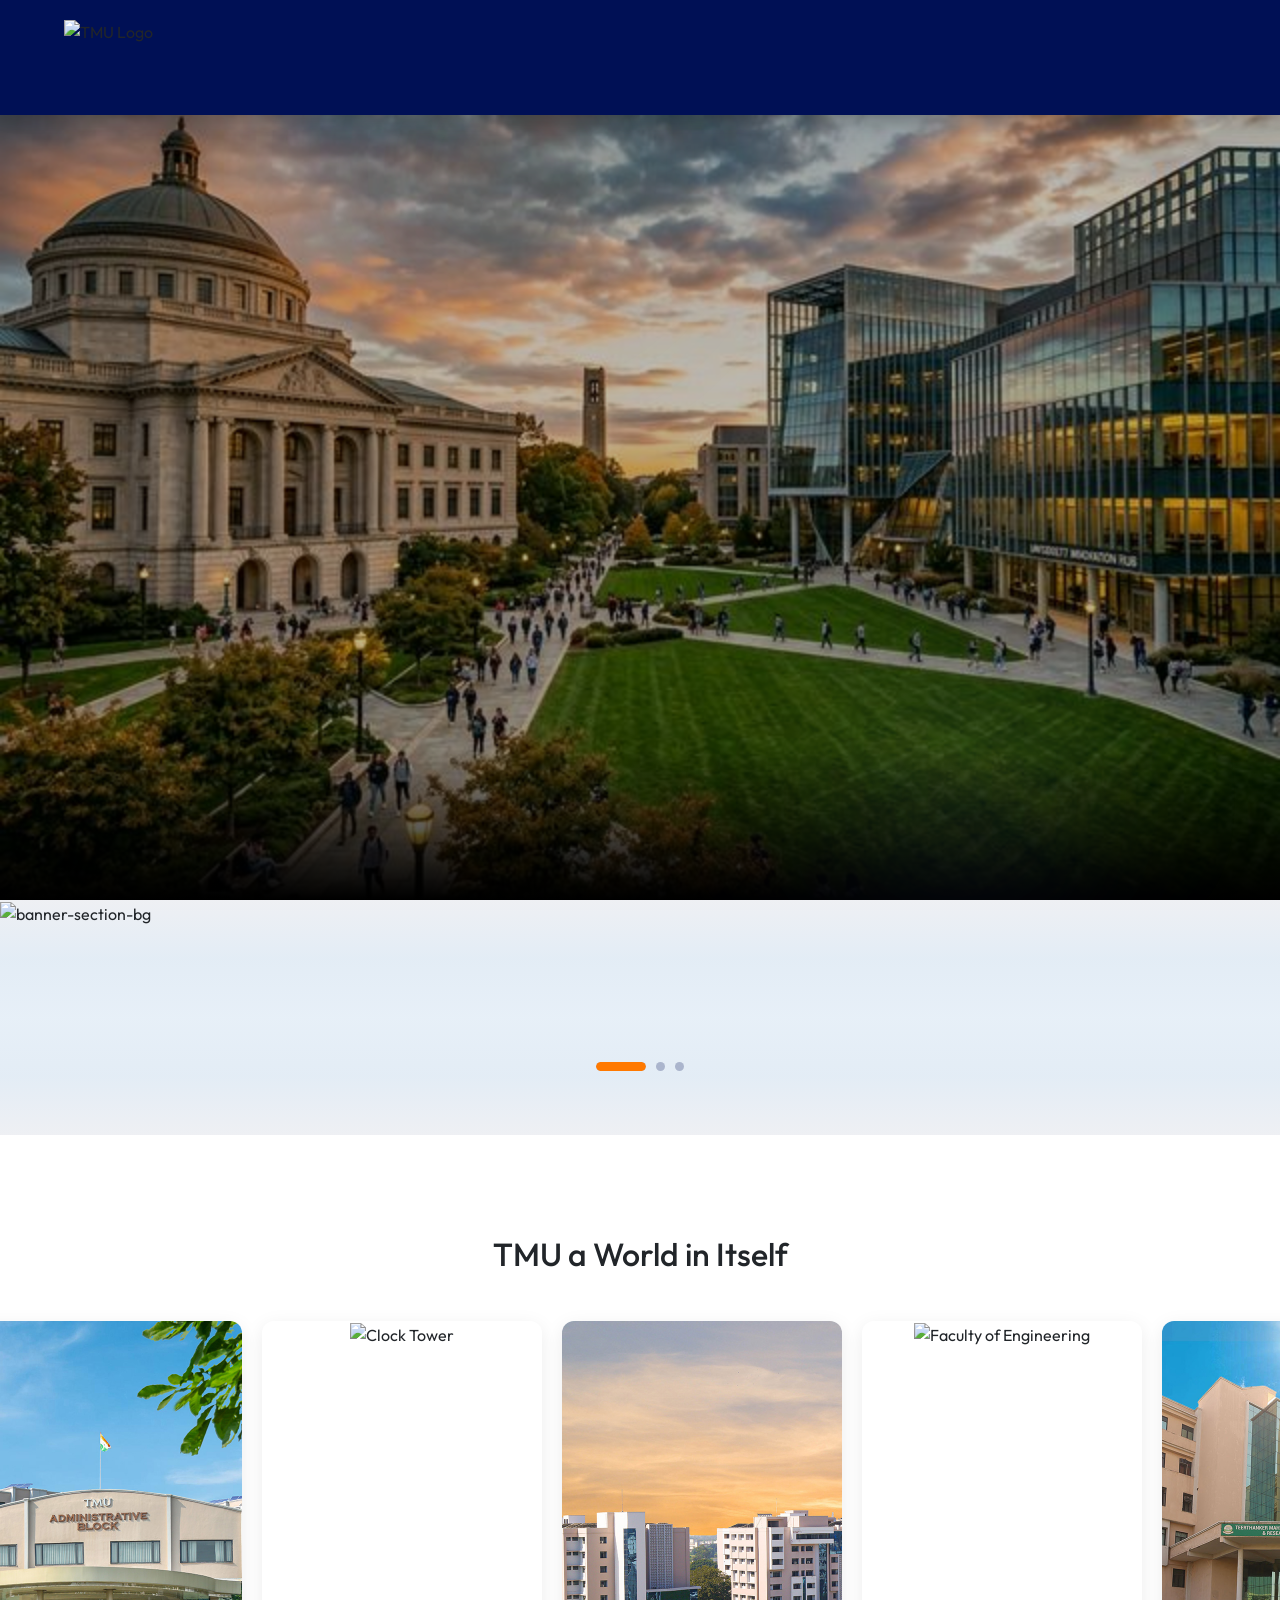
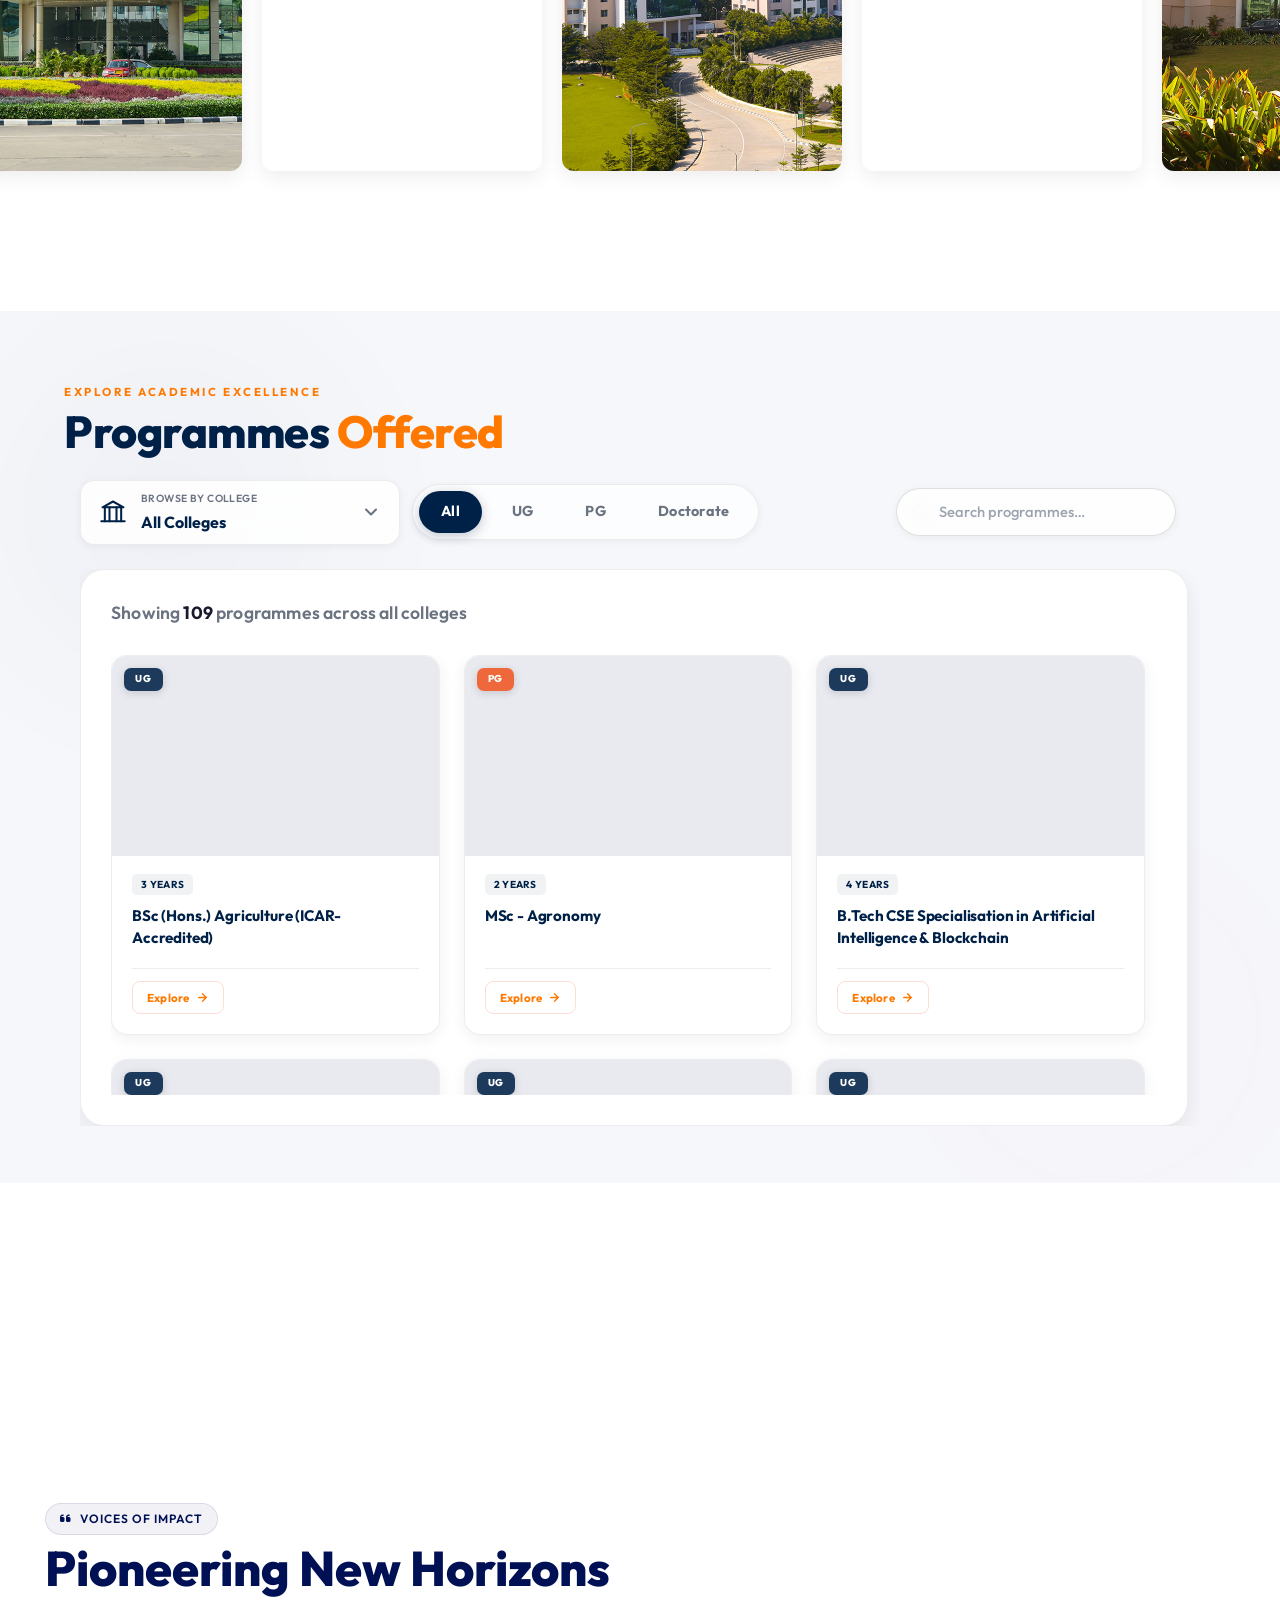
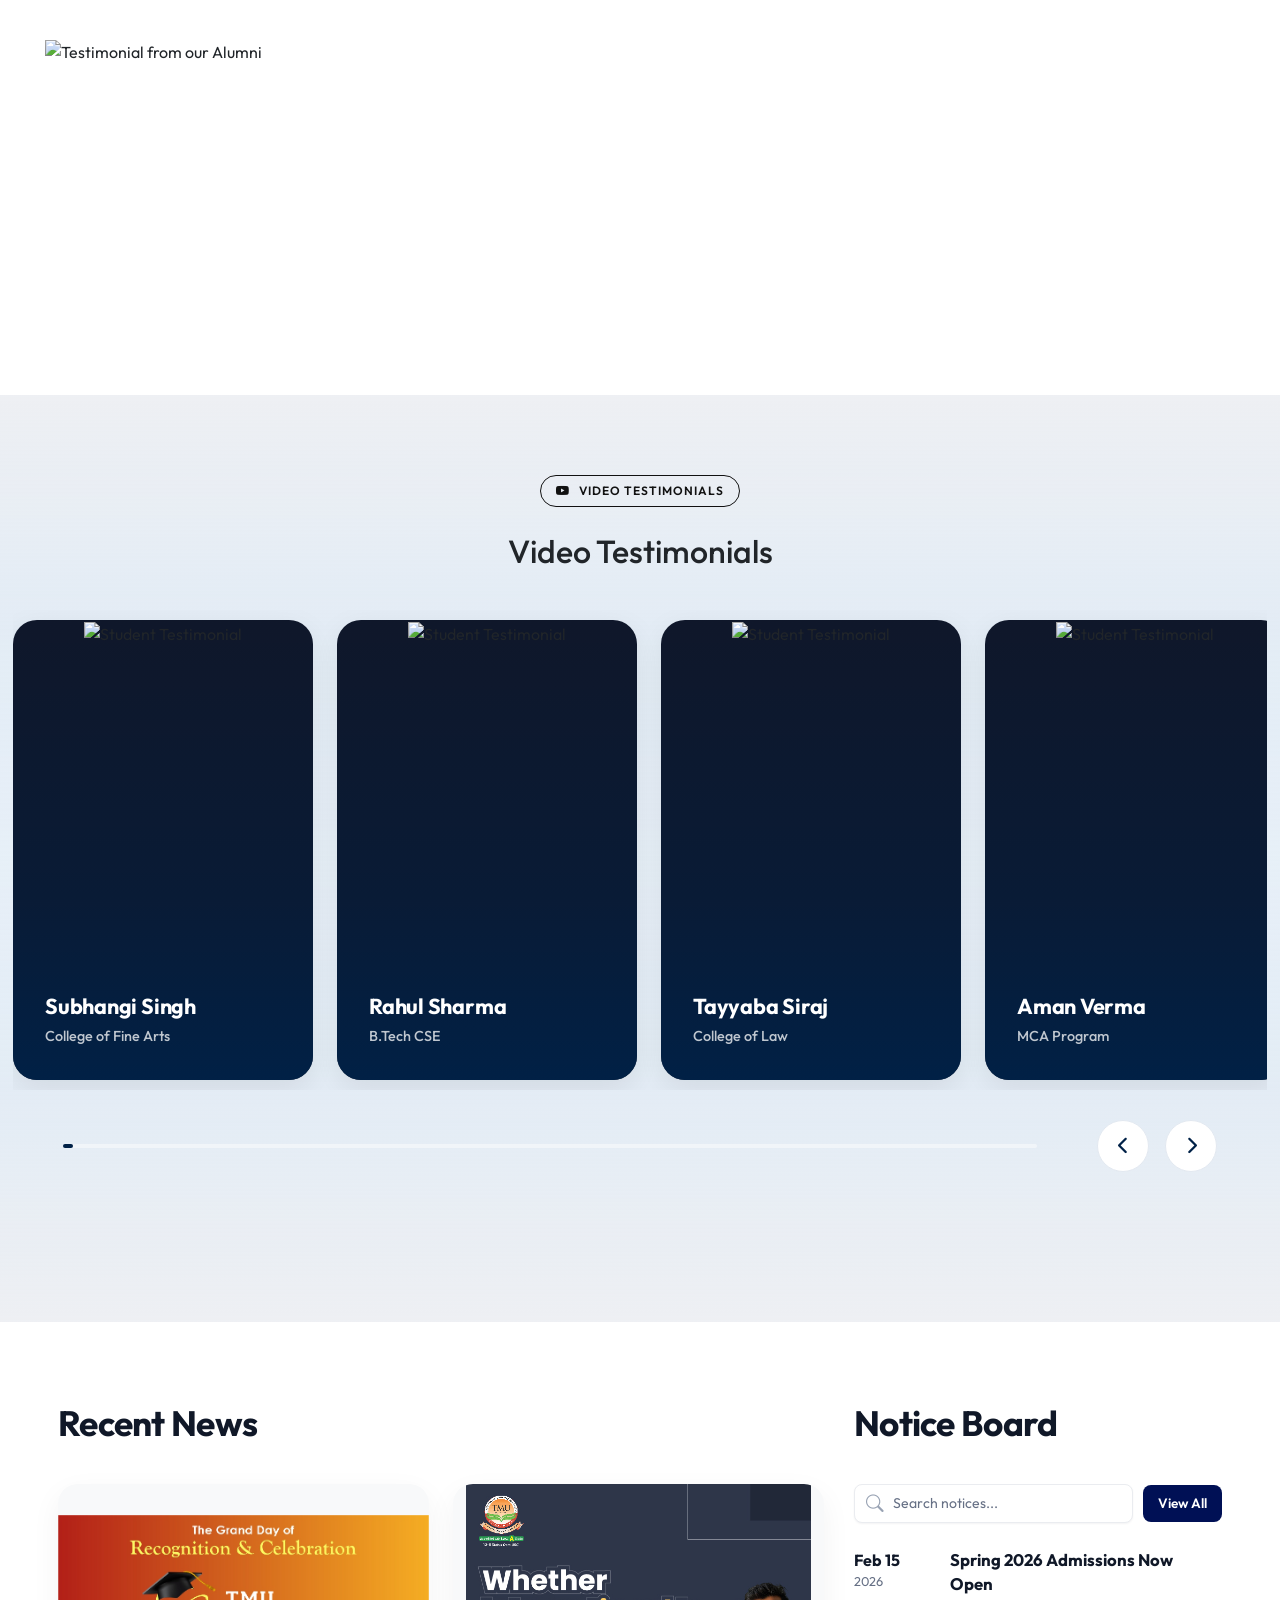
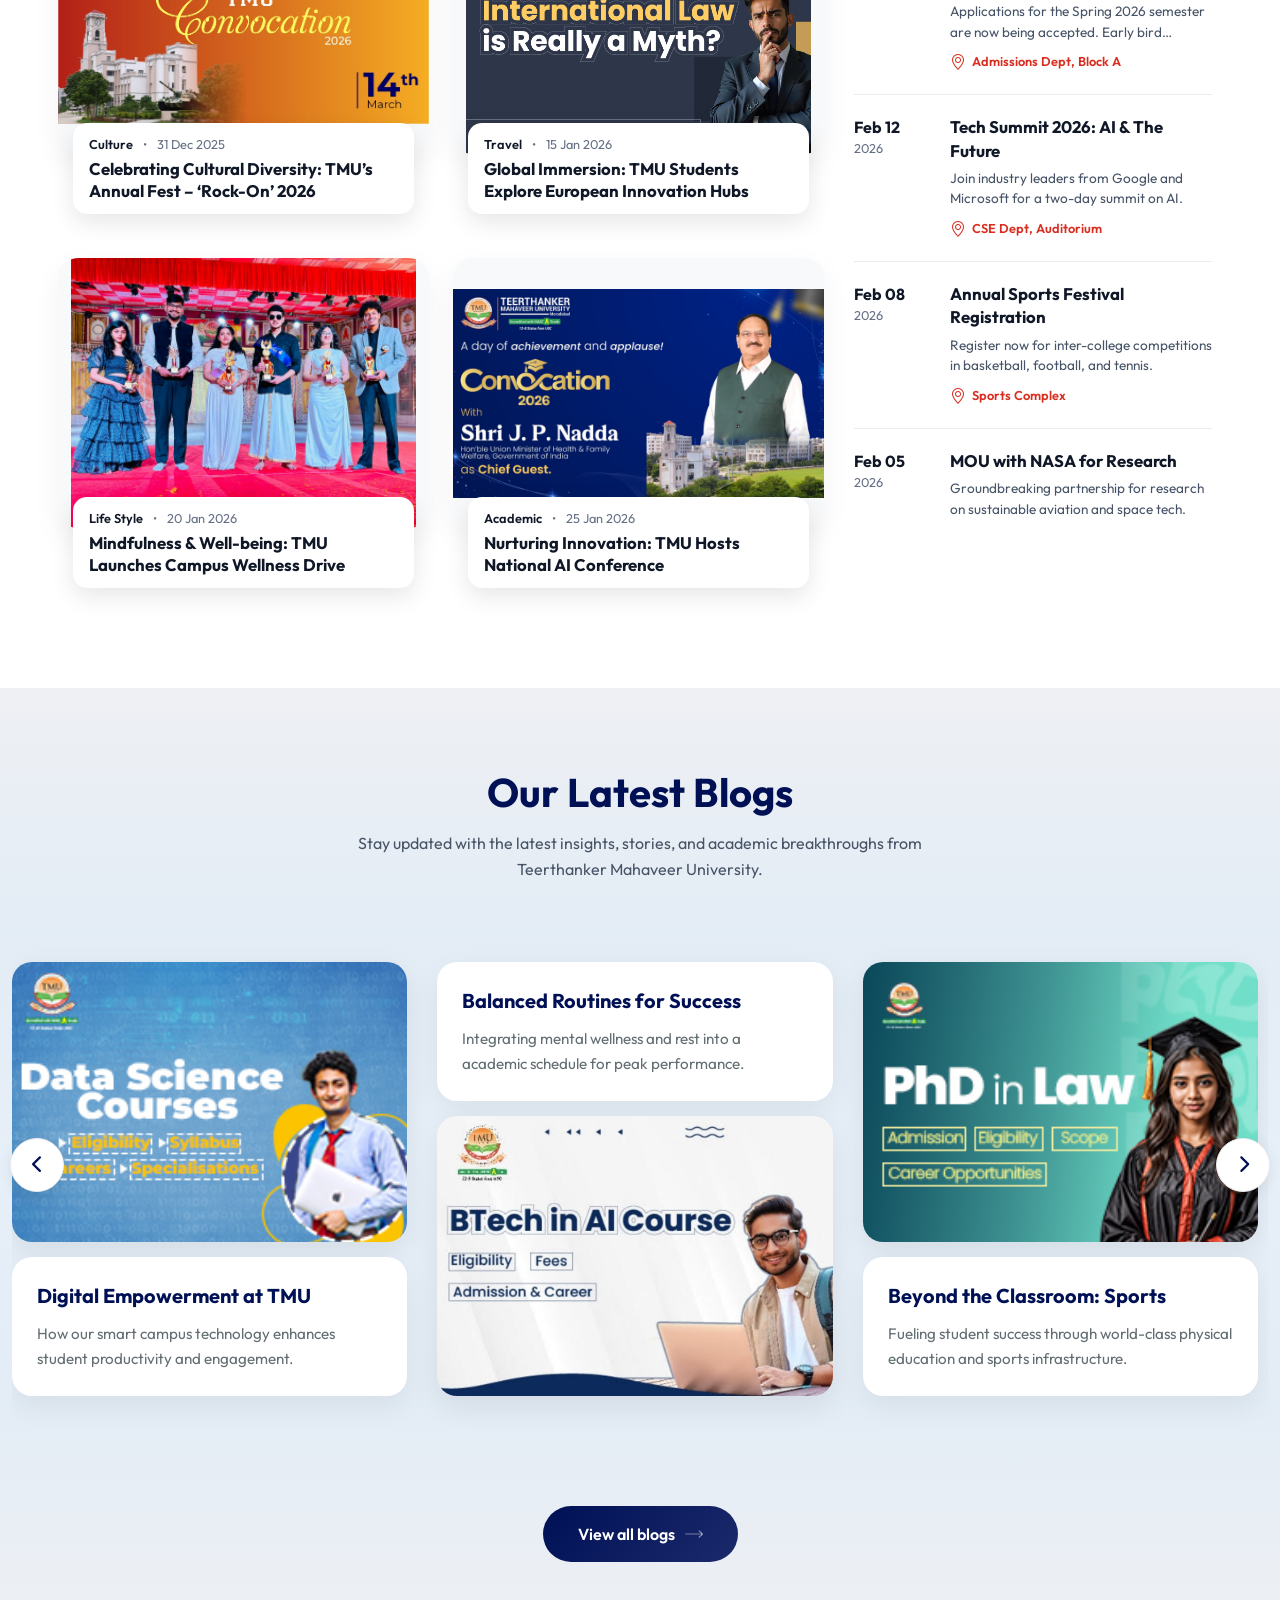
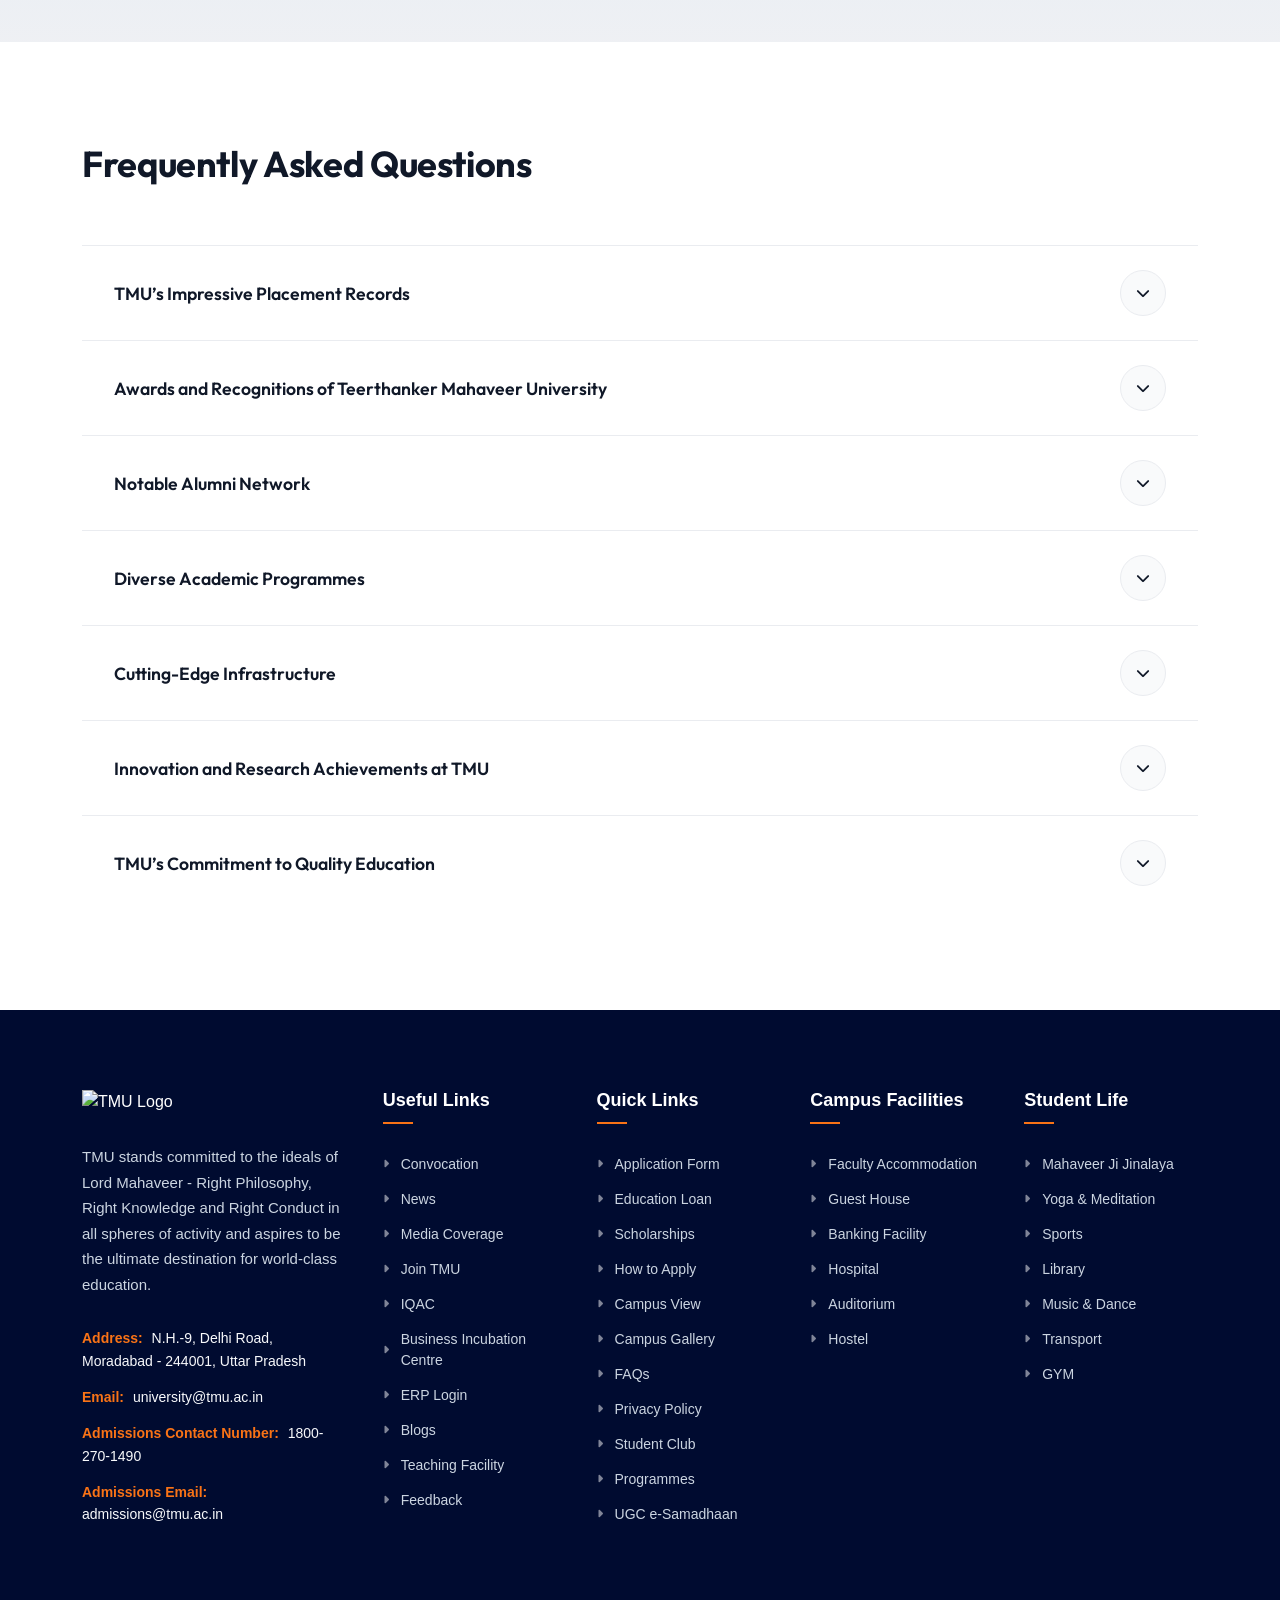
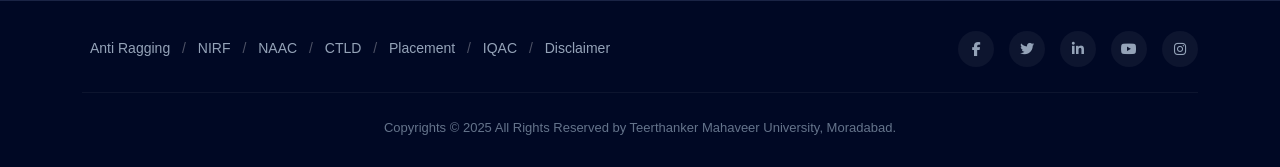
==== index.html @ 66b0e08a "chnages" ====
<!doctype html>
<html lang="en">
    <head>
        <meta charset="UTF-8" />
        <meta name="viewport" content="width=device-width, initial-scale=1.0" />
        <meta
            name="description"
            content="Teerthanker Mahaveer University - A multi-disciplinary university offering premium education."
        />
        <title>Teerthanker Mahaveer University - Alumni Stories</title>
        <link
            href="https://cdn.jsdelivr.net/npm/bootstrap@5.3.2/dist/css/bootstrap.min.css"
            rel="stylesheet"
        />
        <link rel="stylesheet" href="home.css" />
        <link
            rel="stylesheet"
            href="https://cdnjs.cloudflare.com/ajax/libs/font-awesome/6.4.0/css/all.min.css"
        />
        <link
            rel="stylesheet"
            href="https://cdn.jsdelivr.net/npm/bootstrap-icons@1.11.1/font/bootstrap-icons.css"
        />
    </head>
    <body>
        <nav class="navbar">
            <div class="logo-container">
                <img src="https://www.tmu.ac.in/logo.webp" alt="TMU Logo" />
            </div>
        </nav>

        <!-- New Video Hero Section -->
        <section id="video-hero" class="video-hero text-white">
            <!-- ① VIDEO LAYER — overlays inside, moves as one unit -->
            <div class="hero-video-layer" id="heroVideoLayer">
                <video
                    id="hero-bg-video"
                    class="hero-bg-video active"
                    autoplay
                    muted
                    loop
                    playsinline
                    poster="images/hero_campus_fallback.png"
                ></video>
                <!-- gradient + mask live inside the layer: move together, never misalign -->
                <div class="hero-gradient-overlay"></div>
                <div class="hero-bottom-mask"></div>
            </div>

            <!-- ② AMBIENT BLOBS — decorative only, static -->
            <div class="hero-mesh" aria-hidden="true">
                <div class="hero-blob hero-blob-1"></div>
                <div class="hero-blob hero-blob-2"></div>
            </div>

            <!-- ④ USP CARD — direct child of section, hard-pinned, never inherits video transforms -->
            <div class="hero-usp-card">
                <div class="usp-stat">
                    <i class="fas fa-user-graduate usp-icon"></i>
                    <div class="usp-count">
                        <span data-count="16000">0</span>+
                    </div>
                    <div class="usp-label">Students</div>
                </div>
                <div class="usp-stat">
                    <i class="fas fa-briefcase usp-icon"></i>
                    <div class="usp-count">
                        <span data-count="25">0</span
                        ><span class="usp-suffix">Years</span>
                    </div>
                    <div class="usp-label">of Excellence</div>
                </div>
                <div class="usp-stat">
                    <i class="fas fa-chart-line usp-icon"></i>
                    <div class="usp-count">
                        <span data-count="63">0</span> LPA
                    </div>
                    <div class="usp-label">Highest Package</div>
                </div>
                <div class="usp-stat">
                    <i class="fas fa-handshake usp-icon"></i>
                    <div class="usp-count">
                        <span data-count="100">0</span>+
                    </div>
                    <div class="usp-label">Collaborations</div>
                </div>
            </div>
        </section>

        <!-- ============================================
         CINEMATIC BANNER SHOWCASE
         Placement: Below Video Hero | Above Gallery
         ============================================ -->
        <section
            class="banner-showcase"
            id="bannerShowcase"
            aria-label="Campus visual showcase"
        >
            <!-- Animated ambient background -->
            <div class="bsc-bg" aria-hidden="true">
                <!-- <div class="bsc-orb bsc-orb-1"></div>

                <div class="bsc-orb bsc-orb-2"></div>
                <div class="bsc-orb bsc-orb-3"></div>
                <div class="bsc-wave bsc-wave-1"></div>
                <div class="bsc-wave bsc-wave-2"></div> -->
                <img src="images/banner_bg.webp" alt="banner-section-bg" />
                <!-- Floating geometric shapes -->
                <!-- <div class="bsc-shape bsc-shape-1"></div>
                <div class="bsc-shape bsc-shape-2"></div>
                <div class="bsc-shape bsc-shape-3"></div>
                <div class="bsc-shape bsc-shape-4"></div>
                <div class="bsc-shape bsc-shape-5"></div>
                <div class="bsc-shape bsc-shape-6"></div>
                <div class="bsc-shape bsc-shape-7"></div> -->
            </div>

            <!-- Banner frame -->
            <div class="bsc-frame">
                <!-- Arrow prev (inside frame) -->
                <button
                    class="bsc-arrow bsc-arrow-prev"
                    id="bscPrev"
                    aria-label="Previous banner"
                >
                    <i class="fas fa-chevron-left"></i>
                </button>

                <!-- Slide track -->
                <div class="bsc-track" id="bscTrack">
                    <div class="bsc-slide active" data-index="0">
                        <img
                            src="images/banners/banner1.jpeg"
                            alt="College of Computer Science and IT — TMU Campus"
                            loading="lazy"
                        />
                    </div>
                    <div class="bsc-slide" data-index="1">
                        <img
                            src="images/banners/banner2.jpeg"
                            alt="Clock Tower — TMU Campus"
                            loading="lazy"
                        />
                    </div>
                    <div class="bsc-slide" data-index="2">
                        <img
                            src="images/banners/banner3.jpeg"
                            alt="Medical College — TMU Campus"
                            loading="lazy"
                        />
                    </div>
                </div>

                <!-- Dot indicators -->
                <div
                    class="bsc-dots"
                    id="bscDots"
                    role="tablist"
                    aria-label="Banner navigation"
                >
                    <button
                        class="bsc-dot active"
                        data-index="0"
                        role="tab"
                        aria-selected="true"
                        aria-label="Banner 1"
                    ></button>
                    <button
                        class="bsc-dot"
                        data-index="1"
                        role="tab"
                        aria-selected="false"
                        aria-label="Banner 2"
                    ></button>
                    <button
                        class="bsc-dot"
                        data-index="2"
                        role="tab"
                        aria-selected="false"
                        aria-label="Banner 3"
                    ></button>
                </div>
                <!-- Arrow next (inside frame) -->
                <button
                    class="bsc-arrow bsc-arrow-next"
                    id="bscNext"
                    aria-label="Next banner"
                >
                    <i class="fas fa-chevron-right"></i>
                </button>
            </div>
        </section>

        <!-- ============================================
         IMAGE SHOWCASE SECTION (Sliding Gallery)
         ============================================ -->
        <section class="image-showcase">
            <h2 class="section-heading-main">TMU a World in Itself</h2>
            <div class="showcase-outer">
                <div class="showcase-slider" id="showcaseSlider">
                    <div class="showcase-track" id="showcaseTrack">

                        <!-- 1.jpg = Admin Block -->
                        <div
                            class="showcase-item"
                            onclick="
                                openLightbox('images/gallery/1.jpg', {
                                    title: 'Administrative Block',
                                    desc: 'Serving as the central hub of leadership and management, the Admin Block reflects TMU’s commitment to transparency, efficiency, and academic integrity. ',
                                    category: 'Academic Block',
                                    location: 'Admin, TMU Campus',
                                    date: '2024',
                                })
                            "
                        >
                            <img
                                src="images/gallery/1.jpg"
                                alt="Administrative Block"
                                loading="lazy"
                            />
                            <div class="showcase-hover-label">
                                <h4 class="shc-name">
                                    Administrative Block
                                </h4>
                            </div>
                        </div>

                        <!-- 11.jpg = Clock Tower -->
                        <div
                            class="showcase-item"
                            onclick="
                                openLightbox('images/gallery/11.jpg', {
                                    title: 'Clock Tower',
                                    desc: ' A timeless symbol at the heart of the university.',
                                    category: 'Landmark',
                                    location: 'TMU Campus, Moradabad',
                                    date: '2024',
                                })
                            "
                        >
                            <img
                                src="images/gallery/11.jpg"
                                alt="Clock Tower"
                                loading="lazy"
                            />
                            <div class="showcase-hover-label">
                                <h4 class="shc-name">Clock Tower</h4>
                            </div>
                        </div>

                        <!-- 5.jpg = Nursing College and Dental College -->
                        <div
                            class="showcase-item"
                            onclick="
                                openLightbox('images/gallery/5.jpg', {
                                    title: 'Nursing College & Dental College',
                                    desc: 'Empowering the next generation of healthcare leaders.',
                                    category: 'Infrastructure',
                                    location: 'TMU Campus, Moradabad',
                                    date: '2024',
                                })
                            "
                        >
                            <img
                                src="images/gallery/5.jpg"
                                alt="Nursing College and Dental College"
                                loading="lazy"
                            />
                            <div class="showcase-hover-label">
                                <h4 class="shc-name">
                                    Nursing College &amp; Dental College
                                </h4>
                            </div>
                        </div>
                        
                        <!-- 8.png = Faculty of Engineering -->
                        <div
                            class="showcase-item"
                            onclick="
                                openLightbox('images/gallery/8.jpg', {
                                    title: 'Faculty of Engineering',
                                    desc: 'The Faculty of Engineering (FOE) at TMU offers world-class technical education across mechanical, civil, electrical, and computer engineering disciplines.',
                                    category: 'Academic Block',
                                    location: 'FOE, TMU Campus',
                                    date: '2024',
                                })
                            "
                        >
                            <img
                                src="images/gallery/8.jpg"
                                alt="Faculty of Engineering"
                                loading="lazy"
                            />
                            <div class="showcase-hover-label">
                                <h4 class="shc-name">
                                    FOE — Faculty of Engineering
                                </h4>
                            </div>
                        </div>

                        <!-- 7.jpg = Medical College -->
                        <div
                            class="showcase-item"
                            onclick="
                                openLightbox('images/gallery/7.jpg', {
                                    title: 'Medical College',
                                    desc: 'A centre of excellence in medical education, training future healthcare professionals with strong clinical exposure.',
                                    category: 'Campus Life',
                                    location: 'Medical College, TMU',
                                    date: '2024',
                                })
                            "
                        >
                            <img
                                src="images/gallery/7.jpg"
                                alt="Medical College"
                                loading="lazy"
                            />
                            <div class="showcase-hover-label">
                                <h4 class="shc-name">Medical College</h4>
                            </div>
                        </div>

                        <!-- 6.jpg = Faculty Apartments -->
                        <div
                            class="showcase-item"
                            onclick="
                                openLightbox('images/gallery/6.jpg', {
                                    title: 'Faculty Apartments',
                                    desc: 'Well-spaced, modern apartments for TMU faculty and staff.',
                                    category: 'Residential',
                                    location: 'TMU Campus, Moradabad',
                                    date: '2024',
                                })
                            "
                        >
                            <img
                                src="images/gallery/6.jpg"
                                alt="Faculty Apartments"
                                loading="lazy"
                            />
                            <div class="showcase-hover-label">
                                <h4 class="shc-name">Faculty Apartments</h4>
                            </div>
                        </div>
                        
                        <!-- 8.jpg = Cricket Ground -->
                        <div
                            class="showcase-item"
                            onclick="
                                openLightbox('images/gallery/4.jpg', {
                                    title: 'Cricket Ground',
                                    desc: 'A well-maintained cricket ground used for inter-university tournaments and practice sessions.',
                                    category: 'Sports Facility',
                                    location: 'TMU Campus, Moradabad',
                                    date: '2024',
                                })
                            "
                        >
                            <img
                                src="images/gallery/4.jpg"
                                alt="Pavilion"
                                loading="lazy"
                            />
                            <div class="showcase-hover-label">
                                <h4 class="shc-name">Cricket Ground</h4>
                            </div>
                        </div>
                        <!-- 9.jpg = Gymnasium -->
                        <div
                            class="showcase-item"
                            onclick="
                                openLightbox('images/gallery/9.jpg', {
                                    title: 'Gymnasium',
                                    desc: 'A full-sized gymnasium at TMU Campus offering students a professional sporting facility to nurture health and fitness.',
                                    category: 'Sports Facility',
                                    location: 'TMU Campus, Moradabad',
                                    date: '2024',
                                })
                            "
                        >
                            <img
                                src="images/gallery/9.jpg"
                                alt="Gymnasium"
                                loading="lazy"
                            />
                            <div class="showcase-hover-label">
                                <h4 class="shc-name">Gymnasium</h4>
                            </div>
                        </div>
                        <!-- 10.jpg = IT Block -->
                        <div
                            class="showcase-item"
                            onclick="
                                openLightbox('images/gallery/10.jpg', {
                                    title: 'IT Block',
                                    desc: 'IT Block equipped to handle the entire networking of the university',
                                    category: 'Academic Block',
                                    location: 'TMU Campus, Moradabad',
                                    date: '2024',
                                })
                            "
                        >
                            <img
                                src="images/gallery/10.jpg"
                                alt="IT Block"
                                loading="lazy"
                            />
                            <div class="showcase-hover-label">
                                <h4 class="shc-name">
                                    IT Block
                                </h4>
                            </div>
                        </div>
                        <!-- 12.jpg = Bird Eye View of Admin and Medical College -->
                        <!-- <div
                            class="showcase-item"
                            onclick="
                                openLightbox('images/gallery/12.jpg', {
                                    title: 'Admin & Medical College — Aerial View',
                                    desc: 'A breathtaking bird\'s eye view of the TMU Administrative Block and Medical College complex, showcasing the scale and grandeur of the university campus.',
                                    category: 'Aerial View',
                                    location: 'TMU Campus, Moradabad',
                                    date: '2024',
                                })
                            "
                        >
                            <img
                                src="images/gallery/12.jpg"
                                alt="Bird Eye View of Admin and Medical College"
                                loading="lazy"
                            />
                            <div class="showcase-hover-label">
                                <h4 class="shc-name">
                                    Admin &amp; Medical College — Aerial View
                                </h4>
                            </div>
                        </div> -->
                    </div>
                </div>
            </div>
        </section>

        <!-- Programmes Section -->
        <section class="programmes-section section-reveal" id="programmes">
            <!-- Background Layer -->
            <div class="bg-image-layer" aria-hidden="true"></div>

            <!-- Animated Mesh Blobs -->
            <div class="bg-mesh" aria-hidden="true">
                <div class="bg-blob bg-blob--1"></div>
                <div class="bg-blob bg-blob--2"></div>
                <div class="bg-blob bg-blob--3"></div>
            </div>

            <!-- Particle Layer -->
            <!-- <canvas id="particle-canvas" class="particle-canvas" aria-hidden="true"></canvas> -->

            <div class="glass-shell">
                <!-- ═══════════════════════════════════════════
                 DESKTOP HEADER: Eyebrow + Title | Pills + Search
                 ═══════════════════════════════════════════ -->
                <header class="section-header">
                    <div class="header-titles">
                        <p class="section-eyebrow">
                            Explore Academic Excellence
                        </p>
                        <h1 class="section-title">
                            Programmes <span class="accent">Offered</span>
                        </h1>
                    </div>

                    <!-- Filter Row (Mobile Only) -->
                    <div class="header-filters mobile-only">
                        <p id="programme-count-mobile" class="programme-count">
                            0 Programmes
                        </p>
                        <div
                            class="level-filter level-filter-multi"
                            data-target="mobile"
                        >
                            <button class="filter-pill active" data-level="All">
                                All
                            </button>
                            <button class="filter-pill" data-level="UG">
                                UG
                            </button>
                            <button class="filter-pill" data-level="PG">
                                PG
                            </button>
                            <button class="filter-pill" data-level="Doctorate">
                                Doctorate
                            </button>
                        </div>
                    </div>
                </header>

                <!-- ═══════════════════════════════════════════
                 DESKTOP: Action Area (Dropdown + Filters/Search)
                 ═══════════════════════════════════════════ -->
                <div class="programme-wrapper">
                    <div class="programme-header desktop-only">
                        <div class="programme-controls">
                            <div class="desktop-college-dropdown">
                                <button
                                    class="dcd-trigger"
                                    id="dcd-trigger"
                                    aria-expanded="false"
                                    aria-haspopup="listbox"
                                >
                                    <div class="dcd-trigger-left">
                                        <span class="dcd-icon" id="dcd-icon">
                                            <svg
                                                width="24"
                                                height="24"
                                                viewBox="0 0 24 24"
                                                fill="none"
                                                stroke="currentColor"
                                                stroke-width="1.75"
                                                stroke-linecap="round"
                                                stroke-linejoin="round"
                                            >
                                                <path d="M2 20h20" />
                                                <path d="M12 3L3 8h18L12 3z" />
                                                <line
                                                    x1="5"
                                                    y1="8"
                                                    x2="5"
                                                    y2="20"
                                                />
                                                <line
                                                    x1="9"
                                                    y1="8"
                                                    x2="9"
                                                    y2="20"
                                                />
                                                <line
                                                    x1="15"
                                                    y1="8"
                                                    x2="15"
                                                    y2="20"
                                                />
                                                <line
                                                    x1="19"
                                                    y1="8"
                                                    x2="19"
                                                    y2="20"
                                                />
                                            </svg>
                                        </span>
                                        <div class="dcd-trigger-text">
                                            <span class="dcd-sublabel"
                                                >Browse by College</span
                                            >
                                            <span
                                                class="dcd-label"
                                                id="dcd-label"
                                                >All Colleges</span
                                            >
                                        </div>
                                    </div>
                                    <svg
                                        class="dcd-chevron"
                                        width="20"
                                        height="20"
                                        viewBox="0 0 24 24"
                                        fill="none"
                                        stroke="currentColor"
                                        stroke-width="2.5"
                                        stroke-linecap="round"
                                        stroke-linejoin="round"
                                    >
                                        <path d="M6 9l6 6 6-6" />
                                    </svg>
                                </button>
                                <div
                                    class="dcd-backdrop"
                                    id="dcd-backdrop"
                                ></div>
                                <div
                                    class="dcd-panel"
                                    id="dcd-panel"
                                    role="listbox"
                                    aria-label="Select College"
                                >
                                    <div class="dcd-list-wrap">
                                        <div
                                            class="dcd-card-grid"
                                            id="dcd-list"
                                        ></div>
                                    </div>
                                </div>
                            </div>

                            <div
                                class="level-filter level-filter-multi"
                                data-target="desktop"
                            >
                                <button
                                    class="filter-pill active"
                                    data-level="All"
                                >
                                    All
                                </button>
                                <button class="filter-pill" data-level="UG">
                                    UG
                                </button>
                                <button class="filter-pill" data-level="PG">
                                    PG
                                </button>
                                <button
                                    class="filter-pill"
                                    data-level="Doctorate"
                                >
                                    Doctorate
                                </button>
                            </div>
                        </div>

                        <div
                            class="programme-search"
                            aria-label="Search programmes"
                        >
                            <svg
                                class="search-icon"
                                width="18"
                                height="18"
                                viewBox="0 0 24 24"
                                fill="none"
                                stroke="currentColor"
                                stroke-width="2.5"
                                stroke-linecap="round"
                                stroke-linejoin="round"
                            >
                                <circle cx="11" cy="11" r="8" />
                                <line x1="21" y1="21" x2="16.65" y2="16.65" />
                            </svg>
                            <input
                                type="text"
                                id="search-input"
                                class="search-input"
                                placeholder="Search programmes…"
                                autocomplete="off"
                                aria-label="Search programmes"
                            />
                        </div>
                    </div>

                    <!-- ═══════════════════════════════════════════
                     DESKTOP: Grid Content Area
                     ═══════════════════════════════════════════ -->
                    <div class="content-layout">
                        <div class="programme-showcase">
                            <!-- Showing programmes indicator -->
                            <p
                                id="grid-subtitle"
                                class="grid-subtitle desktop-only"
                            >
                                Showing programmes…
                            </p>
                            <div
                                class="programme-scroll-container desktop-only"
                            >
                                <div
                                    id="programme-grid"
                                    class="programme-grid"
                                ></div>

                                <!-- Desktop Load More (Moved Inside Scroll Container) -->
                                <div class="load-more-wrap desktop-only">
                                    <button
                                        id="load-more-btn"
                                        class="load-more-btn"
                                        aria-label="Load more programmes"
                                    >
                                        Load More
                                        <svg
                                            width="16"
                                            height="16"
                                            viewBox="0 0 24 24"
                                            fill="none"
                                            stroke="currentColor"
                                            stroke-width="2.5"
                                            stroke-linecap="round"
                                            stroke-linejoin="round"
                                        >
                                            <path d="M12 5v14M5 12l7 7 7-7" />
                                        </svg>
                                    </button>
                                </div>
                            </div>

                            <!-- Mobile: Accordion (Replaces Carousel) -->
                            <div
                                id="mobile-accordion-view"
                                class="mobile-accordion-view mobile-only"
                            ></div>
                        </div>
                    </div>
                </div>
            </div>
        </section>

        <div id="lightbox" class="lightbox-modal" onclick="closeLightbox()">
            <div class="lightbox-content" onclick="event.stopPropagation()">
                <button class="lightbox-close" onclick="closeLightbox()">
                    <i class="fas fa-times"></i>
                </button>

                <div class="lightbox-image-panel">
                    <img
                        id="lightboxImg"
                        src=""
                        alt="Full View"
                        loading="lazy"
                    />
                    <div class="lightbox-img-overlay">
                        <span
                            id="lightboxCategory"
                            class="lightbox-category-badge"
                        ></span>
                    </div>
                </div>

                <div class="lightbox-info-panel">
                    <!-- Header -->
                    <div class="lbx-header">
                        <div class="lbx-logo-badge">
                            <i class="fas fa-university"></i>
                        </div>
                        <div class="lbx-label">TMU Campus</div>
                    </div>

                    <h2 class="lbx-title" id="lightboxTitle">Campus Life</h2>
                    <p class="lbx-desc" id="lightboxDesc">
                        A glimpse into the vibrant and inspiring campus
                        environment at Teerthanker Mahaveer University.
                    </p>

                    <div class="lbx-details-grid">
                        <div class="lbx-detail-item">
                            <i class="fas fa-map-marker-alt"></i>
                            <div>
                                <span class="lbx-detail-label">Location</span>
                                <span
                                    class="lbx-detail-val"
                                    id="lightboxLocation"
                                    >Moradabad, UP</span
                                >
                            </div>
                        </div>
                        <div class="lbx-detail-item">
                            <i class="fas fa-calendar-alt"></i>
                            <div>
                                <span class="lbx-detail-label">Captured</span>
                                <span class="lbx-detail-val" id="lightboxDate"
                                    >2024</span
                                >
                            </div>
                        </div>
                        <div class="lbx-detail-item">
                            <i class="fas fa-camera"></i>
                            <div>
                                <span class="lbx-detail-label">Category</span>
                                <span
                                    class="lbx-detail-val"
                                    id="lightboxCatDetail"
                                    >Photography</span
                                >
                            </div>
                        </div>
                    </div>
                </div>
            </div>
        </div>

        <!-- Alumni Section — Advanced 3-Zone Redesign -->
        <section class="alumni-section" id="alumni-voices">
            <!-- Ambient Background Layer (Floating Blobs) -->
            <!-- <div class="alm-bg" aria-hidden="true">
                <div class="alm-orb alm-orb-1"></div>
                <div class="alm-orb alm-orb-2"></div>
                <div class="alm-orb alm-orb-3"></div>
                <div class="alm-orb alm-orb-4"></div>
            </div> -->

            <div class="alm-inner">
                <!-- Zone 1: Header Row (Heading LEFT + Selector RIGHT) -->
                <div class="alm-header-row">
                    <div class="alm-hero-text">
                        <div class="alm-pill">
                            <i class="fas fa-quote-left"></i>
                            <span>Voices of Impact</span>
                        </div>
                        <h2 class="alm-heading">
                            <span class="alm-h-line"
                                >Pioneering New Horizons</span
                            >
                            <!-- <span class="alm-h-line"></span> -->
                        </h2>
                    </div>
                </div>

                <div class="alm-static-testimonial">
                    <img src="images/testimonials/test2.png" alt="Testimonial from our Alumni" />
                </div>

                <!-- Center-Locked Orbital Selector -->
                <!-- <div class="alm-selector-container">
                        <button
                            class="alm-arrow"
                            id="almPrev"
                            aria-label="Previous"
                        >
                            <svg
                                width="20"
                                height="20"
                                viewBox="0 0 24 24"
                                fill="none"
                                stroke="currentColor"
                                stroke-width="3"
                                stroke-linecap="round"
                                stroke-linejoin="round"
                            >
                                <polyline points="14 6 8 12 14 18"></polyline>
                            </svg>
                        </button>

                        <div class="alm-thumbs-wrapper" id="almThumbsWrapper">
                            <div class="alm-thumb-track" id="almThumbTrack">
                                <div
                                    class="alm-thumb-item"
                                    data-idx="0"
                                    data-pos="0"
                                    onclick="jumpToAlumni(0)"
                                >
                                    <img
                                        src="images/alumni-1.png"
                                        alt="Rahul Sharma"
                                        loading="lazy"
                                    />
                                </div>
                                <div
                                    class="alm-thumb-item"
                                    data-idx="1"
                                    data-pos="1"
                                    onclick="jumpToAlumni(1)"
                                >
                                    <img
                                        src="images/alumni-2.png"
                                        alt="Priya Gupta"
                                        loading="lazy"
                                    />
                                </div>
                                <div
                                    class="alm-thumb-item"
                                    data-idx="2"
                                    data-pos="2"
                                    onclick="jumpToAlumni(2)"
                                >
                                    <img
                                        src="images/alumni-3.png"
                                        alt="Aman Verma"
                                        loading="lazy"
                                    />
                                </div>
                                <div
                                    class="alm-thumb-item"
                                    data-idx="3"
                                    data-pos="-2"
                                    onclick="jumpToAlumni(3)"
                                >
                                    <img
                                        src="images/alumni-1.png"
                                        alt="Sneha Reddy"
                                        loading="lazy"
                                    />
                                </div>
                                <div
                                    class="alm-thumb-item"
                                    data-idx="4"
                                    data-pos="-1"
                                    onclick="jumpToAlumni(4)"
                                >
                                    <img
                                        src="images/alumni-2.png"
                                        alt="Vikram Singh"
                                        loading="lazy"
                                    />
                                </div>
                            </div>
                        </div> 

                        <button
                            class="alm-arrow"
                            id="almNext"
                            aria-label="Next"
                        >
                            <svg
                                width="20"
                                height="20"
                                viewBox="0 0 24 24"
                                fill="none"
                                stroke="currentColor"
                                stroke-width="3"
                                stroke-linecap="round"
                                stroke-linejoin="round"
                            >
                                <polyline points="10 6 16 12 10 18"></polyline>
                            </svg>
                        </button>
                    </div>
                </div>-->

                    <!-- <div class="alm-stage"> -->
                    <!-- Left: Animated Image Container -->
                    <!-- <div class="alm-img-track" id="almImgTrack">
                        <div class="alm-img-wrap">
                            <div class="alm-img-item active" data-idx="0">
                                <img
                                    src="images/alumni-1.png"
                                    alt="Rahul Sharma"
                                    loading="lazy"
                                />
                            </div>
                            <div class="alm-img-item" data-idx="1">
                                <img
                                    src="images/alumni-2.png"
                                    alt="Priya Gupta"
                                    loading="lazy"
                                />
                            </div>
                            <div class="alm-img-item" data-idx="2">
                                <img
                                    src="images/alumni-3.png"
                                    alt="Aman Verma"
                                    loading="lazy"
                                />
                            </div>
                            <div class="alm-img-item" data-idx="3">
                                <img
                                    src="images/alumni-1.png"
                                    alt="Sneha Reddy"
                                    loading="lazy"
                                />
                            </div>
                            <div class="alm-img-item" data-idx="4">
                                <img
                                    src="images/alumni-2.png"
                                    alt="Vikram Singh"
                                    loading="lazy"
                                />
                            </div>
                        </div>
                    </div> -->

                    <!-- Right: Testimonial Card -->
                    <!-- <div class="alm-card-wrap" id="almCardWrap">
                        <div class="alm-card alm-card-enter" id="almCard">
                            <div class="alm-quote-icon">
                                <i class="fas fa-quote-left"></i>
                            </div>
                            <p class="alm-quote" id="almQuote">
                                "TMU didn't just give me a degree; it gave me
                                the wings to fly in the global tech landscape.
                                The innovation-first culture is what sets this
                                university apart."
                            </p>
                            <div class="alm-name" id="almName">
                                Rahul Sharma
                            </div>
                            <div class="alm-role" id="almRole">
                                Senior Software Engineer &mdash; Google
                            </div>
                            <div class="alm-meta" id="almMeta">
                                B.Tech CSE &nbsp;·&nbsp; Class of 2018
                            </div>
                        </div>
                    </div> -->
                </div>
            </div>
        </section>

        <!-- Video Testimonial Section -->
        <section class="testimonial-video-section">
            <div class="testimonial-video-container">
                <div class="testimonial-header">
                    <div
                        class="badge-new"
                        style="
                            display: inline-flex;
                            align-items: center;
                            gap: 8px;
                            border: 1px solid #111;
                            padding: 6px 15px;
                            border-radius: 50px;
                            font-size: 0.75rem;
                            font-weight: 600;
                            letter-spacing: 1px;
                            margin-bottom: 25px;
                            color: #111;
                        "
                    >
                        <i class="fab fa-youtube"></i> VIDEO TESTIMONIALS
                    </div>
                    <h2 class="section-heading-main">Video Testimonials</h2>
                </div>

                <div class="yt-tray-container">
                    <div class="yt-thumbs-outer">
                        <div class="yt-slider-wrapper" id="ytSlider">
                            <!-- Premium Vertical Testimonials -->
                            <div class="yt-slide">
                                <div
                                    class="yt-thumb-card"
                                    onclick="openVideo('dQw4w9WgXcQ')"
                                >
                                    <div class="card-bg">
                                        <img
                                            src="images/video-testimonial/shubhangitest.jpeg"
                                            alt="Student Testimonial"
                                            loading="lazy"
                                        />
                                    </div>
                                    <div class="yt-card-overlay">
                                        <div class="play-btn-glass">
                                            <i class="fas fa-play"></i>
                                        </div>
                                        <div class="student-info">
                                            <h4>Subhangi Singh</h4>
                                            <p>College of Fine Arts</p>
                                        </div>
                                    </div>
                                </div>
                            </div>

                            <div class="yt-slide">
                                <div
                                    class="yt-thumb-card"
                                    onclick="openVideo('dQw4w9WgXcQ')"
                                >
                                    <div class="card-bg">
                                        <img
                                            src="images/video-testimonial/12.jpeg"
                                            alt="Student Testimonial"
                                            loading="lazy"
                                        />
                                    </div>
                                    <div class="yt-card-overlay">
                                        <div class="play-btn-glass">
                                            <i class="fas fa-play"></i>
                                        </div>
                                        <div class="student-info">
                                            <h4>Rahul Sharma</h4>
                                            <p>B.Tech CSE</p>
                                        </div>
                                    </div>
                                </div>
                            </div>

                            <div class="yt-slide">
                                <div
                                    class="yt-thumb-card"
                                    onclick="openVideo('dQw4w9WgXcQ')"
                                >
                                    <div class="card-bg">
                                        <img
                                            src="images/video-testimonial/13.jpeg"
                                            alt="Student Testimonial"
                                            loading="lazy"
                                        />
                                    </div>
                                    <div class="yt-card-overlay">
                                        <div class="play-btn-glass">
                                            <i class="fas fa-play"></i>
                                        </div>
                                        <div class="student-info">
                                            <h4>Tayyaba Siraj</h4>
                                            <p>College of Law</p>
                                        </div>
                                    </div>
                                </div>
                            </div>

                            <div class="yt-slide">
                                <div
                                    class="yt-thumb-card"
                                    onclick="openVideo('dQw4w9WgXcQ')"
                                >
                                    <div class="card-bg">
                                        <img
                                            src="images/video-testimonial/14.jpeg"
                                            alt="Student Testimonial"
                                            loading="lazy"
                                        />
                                    </div>
                                    <div class="yt-card-overlay">
                                        <div class="play-btn-glass">
                                            <i class="fas fa-play"></i>
                                        </div>
                                        <div class="student-info">
                                            <h4>Aman Verma</h4>
                                            <p>MCA Program</p>
                                        </div>
                                    </div>
                                </div>
                            </div>

                            <div class="yt-slide">
                                <div
                                    class="yt-thumb-card"
                                    onclick="openVideo('dQw4w9WgXcQ')"
                                >
                                    <div class="card-bg">
                                        <img
                                            src="images/video-testimonial/15.jpeg"
                                            alt="Astha Sharma"
                                            loading="lazy"
                                        />
                                    </div>
                                    <div class="yt-card-overlay">
                                        <div class="play-btn-glass">
                                            <i class="fas fa-play"></i>
                                        </div>
                                        <div class="student-info">
                                            <h4>Astha Sharma</h4>
                                            <p>Dental College</p>
                                        </div>
                                    </div>
                                </div>
                            </div>

                            <div class="yt-slide">
                                <div
                                    class="yt-thumb-card"
                                    onclick="openVideo('dQw4w9WgXcQ')"
                                >
                                    <div class="card-bg">
                                        <img
                                            src="images/video-testimonial/16.jpeg"
                                            alt="Shubhangi"
                                            loading="lazy"
                                        />
                                    </div>
                                    <div class="yt-card-overlay">
                                        <div class="play-btn-glass">
                                            <i class="fas fa-play"></i>
                                        </div>
                                        <div class="student-info">
                                            <h4>Shynie</h4>
                                            <p>College of Nursing</p>
                                        </div>
                                    </div>
                                </div>
                            </div>
                        </div>
                    </div>

                    <!-- Timeline Navigation -->
                    <div class="yt-nav-wrapper">
                        <div class="yt-timeline-container">
                            <div class="yt-timeline-base"></div>
                            <div
                                class="yt-timeline-progress"
                                id="ytProgress"
                            ></div>
                        </div>
                        <div class="yt-nav-arrows">
                            <button
                                id="ytPrev"
                                class="yt-arrow"
                                aria-label="Previous Slide"
                            >
                                <i class="fas fa-chevron-left"></i>
                            </button>
                            <button
                                id="ytNext"
                                class="yt-arrow"
                                aria-label="Next Slide"
                            >
                                <i class="fas fa-chevron-right"></i>
                            </button>
                        </div>
                    </div>
                </div>
            </div>
        </section>

        <!-- Video Popup Modal -->
        <div id="videoModal" class="video-modal" onclick="closeVideo()">
            <div class="video-modal-content" onclick="event.stopPropagation()">
                <span class="video-close" onclick="closeVideo()">&times;</span>
                <iframe
                    id="ytPlayer"
                    src=""
                    allow="autoplay; encrypted-media"
                    allowfullscreen
                ></iframe>
            </div>
        </div>

        <!-- ============================================
         NEWS & NOTICE BOARD SECTION
         ============================================ -->
        <section class="news-notice-section" id="news-notices">
            <div class="container">
                <div class="row">
                    <!-- Recent News (Left - 2/3 width) -->
                    <div class="col-lg-8">
                        <h2 class="section-title-v2">Recent News</h2>
                        <div class="news-row-v2">
                            <!-- News Card 1 -->
                            <div class="news-card-v2">
                                <div class="news-image-wrap-v2">
                                    <img
                                        src="images/news/1772452291_jQO544ffXc.jpeg"
                                        class="card-image"
                                        alt="Culture"
                                        loading="lazy"
                                    />
                                </div>
                                <div class="card-content-v2">
                                    <div class="card-meta-v2">
                                        <span class="card-category-v2"
                                            >Culture</span
                                        >
                                        <span>•</span>
                                        <span>31 Dec 2025</span>
                                    </div>
                                    <h3>
                                        Celebrating Cultural Diversity: TMU’s
                                        Annual Fest – ‘Rock-On’ 2026
                                    </h3>
                                </div>
                            </div>

                            <!-- News Card 2 -->
                            <div class="news-card-v2">
                                <div class="news-image-wrap-v2">
                                    <img
                                        src="images/news/1768641490_J8uLmK7xFH.jpg"
                                        class="card-image"
                                        alt="Travel"
                                        loading="lazy"
                                    />
                                </div>
                                <div class="card-content-v2">
                                    <div class="card-meta-v2">
                                        <span class="card-category-v2"
                                            >Travel</span
                                        >
                                        <span>•</span>
                                        <span>15 Jan 2026</span>
                                    </div>
                                    <h3>
                                        Global Immersion: TMU Students Explore
                                        European Innovation Hubs
                                    </h3>
                                </div>
                            </div>

                            <!-- News Card 3 -->
                            <div class="news-card-v2">
                                <div class="news-image-wrap-v2">
                                    <img
                                        src="images/news/1771330652_PJpQ6BWZ3s.png"
                                        class="card-image"
                                        alt="Life Style"
                                        loading="lazy"
                                    />
                                </div>
                                <div class="card-content-v2">
                                    <div class="card-meta-v2">
                                        <span class="card-category-v2"
                                            >Life Style</span
                                        >
                                        <span>•</span>
                                        <span>20 Jan 2026</span>
                                    </div>
                                    <h3>
                                        Mindfulness & Well-being: TMU Launches
                                        Campus Wellness Drive
                                    </h3>
                                </div>
                            </div>

                            <!-- News Card 4 -->
                            <div class="news-card-v2">
                                <div class="news-image-wrap-v2">
                                    <img
                                        src="images/news/1772534975_6Ed46dKADO.png"
                                        class="card-image"
                                        alt="Education"
                                        loading="lazy"
                                    />
                                </div>
                                <div class="card-content-v2">
                                    <div class="card-meta-v2">
                                        <span class="card-category-v2"
                                            >Academic</span
                                        >
                                        <span>•</span>
                                        <span>25 Jan 2026</span>
                                    </div>
                                    <h3>
                                        Nurturing Innovation: TMU Hosts National
                                        AI Conference
                                    </h3>
                                </div>
                            </div>
                        </div>
                    </div>

                    <!-- Notice Board (Right - 1/3 width) -->
                    <div class="col-lg-4">
                        <div class="notice-board-container">
                            <h2 class="section-title-v2">Notice Board</h2>

                            <!-- Notice Search & View All -->
                            <div class="notice-search-wrapper">
                                <i class="bi bi-search" style="left: 12px"></i>
                                <input
                                    type="text"
                                    id="noticeSearch"
                                    class="notice-search-input"
                                    placeholder="Search notices..."
                                />
                                <a
                                    href="notices.html"
                                    class="btn-view-all-notices"
                                    >View All</a
                                >
                            </div>

                            <div class="notice-list" id="noticeList">
                                <!-- Notice Item 1 -->
                                <div class="notice-item">
                                    <div class="notice-date-v2">
                                        <span class="day-v2">Feb 15</span>
                                        <span class="year-v2">2026</span>
                                    </div>
                                    <div class="notice-content-v2">
                                        <h4>Spring 2026 Admissions Now Open</h4>
                                        <p>
                                            Applications for the Spring 2026
                                            semester are now being accepted.
                                            Early bird scholarship available.
                                        </p>
                                        <div class="notice-footer-v2">
                                            <i class="bi bi-geo-alt"></i>
                                            <span
                                                >Admissions Dept, Block A</span
                                            >
                                        </div>
                                    </div>
                                </div>

                                <!-- Notice Item 2 -->
                                <div class="notice-item">
                                    <div class="notice-date-v2">
                                        <span class="day-v2">Feb 12</span>
                                        <span class="year-v2">2026</span>
                                    </div>
                                    <div class="notice-content-v2">
                                        <h4>
                                            Tech Summit 2026: AI & The Future
                                        </h4>
                                        <p>
                                            Join industry leaders from Google
                                            and Microsoft for a two-day summit
                                            on AI.
                                        </p>
                                        <div class="notice-footer-v2">
                                            <i class="bi bi-geo-alt"></i>
                                            <span>CSE Dept, Auditorium</span>
                                        </div>
                                    </div>
                                </div>

                                <!-- Notice Item 3 -->
                                <div class="notice-item">
                                    <div class="notice-date-v2">
                                        <span class="day-v2">Feb 08</span>
                                        <span class="year-v2">2026</span>
                                    </div>
                                    <div class="notice-content-v2">
                                        <h4>
                                            Annual Sports Festival Registration
                                        </h4>
                                        <p>
                                            Register now for inter-college
                                            competitions in basketball,
                                            football, and tennis.
                                        </p>
                                        <div class="notice-footer-v2">
                                            <i class="bi bi-geo-alt"></i>
                                            <span>Sports Complex</span>
                                        </div>
                                    </div>
                                </div>

                                <!-- Notice Item 4 -->
                                <div class="notice-item">
                                    <div class="notice-date-v2">
                                        <span class="day-v2">Feb 05</span>
                                        <span class="year-v2">2026</span>
                                    </div>
                                    <div class="notice-content-v2">
                                        <h4>MOU with NASA for Research</h4>
                                        <p>
                                            Groundbreaking partnership for
                                            research on sustainable aviation and
                                            space tech.
                                        </p>
                                        <div class="notice-footer-v2">
                                            <i class="bi bi-geo-alt"></i>
                                            <span>Research Cell, Block C</span>
                                        </div>
                                    </div>
                                </div>

                                <!-- Notice Item 5 -->
                                <div class="notice-item">
                                    <div class="notice-date-v2">
                                        <span class="day-v2">Feb 03</span>
                                        <span class="year-v2">2026</span>
                                    </div>
                                    <div class="notice-content-v2">
                                        <h4>Faculty Recruitment 2026</h4>
                                        <p>
                                            Opportunities in Engineering and
                                            Management. Join our world-class
                                            faculty team.
                                        </p>
                                        <div class="notice-footer-v2">
                                            <i class="bi bi-person-plus"></i>
                                            <span>HR Dept, Block B</span>
                                        </div>
                                    </div>
                                </div>

                                <!-- Notice Item 6 -->
                                <div class="notice-item">
                                    <div class="notice-date-v2">
                                        <span class="day-v2">Feb 01</span>
                                        <span class="year-v2">2026</span>
                                    </div>
                                    <div class="notice-content-v2">
                                        <h4>
                                            Semester End Examination Schedule
                                        </h4>
                                        <p>
                                            Detailed examination schedule
                                            available on the student portal for
                                            all departments.
                                        </p>
                                        <div class="notice-footer-v2">
                                            <i class="bi bi-calendar-event"></i>
                                            <span>Exam Cell</span>
                                        </div>
                                    </div>
                                </div>

                                <!-- Notice Item 7 -->
                                <div class="notice-item">
                                    <div class="notice-date-v2">
                                        <span class="day-v2">Jan 28</span>
                                        <span class="year-v2">2026</span>
                                    </div>
                                    <div class="notice-content-v2">
                                        <h4>Workshop on Cyber Security</h4>
                                        <p>
                                            Free workshop for all final year
                                            students focusing on ethical hacking
                                            and network security.
                                        </p>
                                        <div class="notice-footer-v2">
                                            <i class="bi bi-shield-lock"></i>
                                            <span>Lab 4, IT Dept</span>
                                        </div>
                                    </div>
                                </div>

                                <!-- Notice Item 8 -->
                                <div class="notice-item">
                                    <div class="notice-date-v2">
                                        <span class="day-v2">Jan 25</span>
                                        <span class="year-v2">2026</span>
                                    </div>
                                    <div class="notice-content-v2">
                                        <h4>Republic Day Celebration</h4>
                                        <p>
                                            Flag hoisting ceremony at 8:30 AM in
                                            the main ground followed by cultural
                                            events.
                                        </p>
                                        <div class="notice-footer-v2">
                                            <i class="bi bi-flag"></i>
                                            <span>Main Ground</span>
                                        </div>
                                    </div>
                                </div>

                                <!-- Notice Item 9 -->
                                <div class="notice-item">
                                    <div class="notice-date-v2">
                                        <span class="day-v2">Jan 20</span>
                                        <span class="year-v2">2026</span>
                                    </div>
                                    <div class="notice-content-v2">
                                        <h4>Winter Placement Drive</h4>
                                        <p>
                                            Top recruiting partners visiting
                                            this month. Registration mandatory
                                            for eligible students.
                                        </p>
                                        <div class="notice-footer-v2">
                                            <i class="bi bi-briefcase"></i>
                                            <span>Placement Cell</span>
                                        </div>
                                    </div>
                                </div>
                            </div>
                        </div>
                    </div>
                </div>
            </div>
        </section>

        <!-- ============================================
         BLOG SECTION (Latest Stories)
         ============================================ -->
        <section class="blog-section" id="blog">
            <div class="container blog-nav-container">
                <div class="blog-header">
                    <h2>Our Latest Blogs</h2>
                    <p>
                        Stay updated with the latest insights, stories, and
                        academic breakthroughs from Teerthanker Mahaveer
                        University.
                    </p>
                </div>

                <!-- Navigation Buttons -->
                <button class="blog-nav-btn prev-btn" id="blogPrev">
                    <i class="fas fa-chevron-left"></i>
                </button>
                <button class="blog-nav-btn next-btn" id="blogNext">
                    <i class="fas fa-chevron-right"></i>
                </button>

                <div class="blog-grid">
                    <!-- Card 1 -->
                    <div class="blog-card image-top">
                        <div class="blog-card-image">
                            <img
                                src="images/blogs/91.jpg"
                                alt="Productivity"
                                loading="lazy"
                            />
                        </div>
                        <div class="blog-card-content">
                            <h3>Digital Empowerment at TMU</h3>
                            <p>
                                How our smart campus technology enhances student
                                productivity and engagement.
                            </p>
                        </div>
                    </div>

                    <!-- Card 2 -->
                    <div class="blog-card text-top">
                        <div class="blog-card-content">
                            <h3>Balanced Routines for Success</h3>
                            <p>
                                Integrating mental wellness and rest into a
                                academic schedule for peak performance.
                            </p>
                        </div>
                        <div class="blog-card-image">
                            <img
                                src="images/blogs/1748348108_9dlheJxByS.jpg"
                                alt="Sleep"
                                loading="lazy"
                            />
                        </div>
                    </div>

                    <!-- Card 3 -->
                    <div class="blog-card image-top">
                        <div class="blog-card-image">
                            <img
                                src="images/blogs/1764220791_l1YMRL9V.jpg"
                                alt="Fitness"
                                loading="lazy"
                            />
                        </div>
                        <div class="blog-card-content">
                            <h3>Beyond the Classroom: Sports</h3>
                            <p>
                                Fueling student success through world-class
                                physical education and sports infrastructure.
                            </p>
                        </div>
                    </div>

                    <!-- Card 4 -->
                    <div class="blog-card text-top">
                        <div class="blog-card-content">
                            <h3>AI in Modern Education</h3>
                            <p>
                                Exploring how artificial intelligence is
                                reshaping the learning landscape at TMU.
                            </p>
                        </div>
                        <div class="blog-card-image">
                            <img
                                src="images/blogs/1772534975_6Ed46dKADO.png"
                                alt="AI"
                                loading="lazy"
                            />
                        </div>
                    </div>

                    <!-- Card 5 -->
                    <div class="blog-card image-top">
                        <div class="blog-card-image">
                            <img
                                src="images/blogs/1771330652_PJpQ6BWZ3s.png"
                                alt="Wellness"
                                loading="lazy"
                            />
                        </div>
                        <div class="blog-card-content">
                            <h3>Mental Health Awareness</h3>
                            <p>
                                Our ongoing commitment to creating a supportive
                                environment for all students.
                            </p>
                        </div>
                    </div>

                    <!-- Card 6 -->
                    <div class="blog-card text-top">
                        <div class="blog-card-content">
                            <h3>Global Research Hub</h3>
                            <p>
                                Collaborating with international partners for
                                breakthrough research in sustainability.
                            </p>
                        </div>
                        <div class="blog-card-image">
                            <img
                                src="images/blogs/1768641490_J8uLmK7xFH.jpg"
                                alt="Global"
                                loading="lazy"
                            />
                        </div>
                    </div>
                </div>

                <div class="blog-cta">
                    <a href="#" class="blog-cta-btn">
                        View all blogs
                        <img
                            src="images/right-arrow.png"
                            alt=""
                            class="cta-arrow"
                            loading="lazy"
                        />
                    </a>
                </div>
            </div>
        </section>

        <!-- ============================================
         ACCORDION SECTION (Why TMU)
         ============================================ -->
        <section class="accordion-section" id="about-tmu">
            <div class="container">
                <div class="accordion-header-group">
                    <h2 class="section-title">Frequently Asked Questions</h2>
                </div>

                <div class="accordion-container">
                    <!-- Item 1 -->
                    <div class="accordion-item">
                        <button class="accordion-trigger">
                            <h3>TMU’s Impressive Placement Records</h3>
                            <div class="accordion-icon">
                                <i class="fas fa-chevron-down"></i>
                            </div>
                        </button>
                        <div class="accordion-content">
                            <div class="accordion-inner-text">
                                <p>
                                    <strong
                                        >85% Outstanding Placement Rate</strong
                                    >
                                    One of the key indicators of a university's
                                    success is its placement records. TMU boasts
                                    an outstanding placement rate of 82% in the
                                    academic year 2022-23.
                                </p>
                                <p>
                                    <strong
                                        >Highest Package Offered - 60
                                        LPA</strong
                                    >
                                    The university's commitment to providing
                                    quality education is evident in the
                                    remarkable achievement of a 60 LPA package
                                    offered to TMU students, showcasing the
                                    recognition and demand for graduates from
                                    the university.
                                </p>
                                <p>
                                    <strong
                                        >National and International
                                        Collaborations</strong
                                    >
                                    With over 100 collaborations with national
                                    and international organizations, TMU ensures
                                    that its students have access to diverse and
                                    enriching opportunities.
                                </p>
                            </div>
                        </div>
                    </div>

                    <!-- Item 2 -->
                    <div class="accordion-item">
                        <button class="accordion-trigger">
                            <h3>
                                Awards and Recognitions of Teerthanker Mahaveer
                                University
                            </h3>
                            <div class="accordion-icon">
                                <i class="fas fa-chevron-down"></i>
                            </div>
                        </button>
                        <div class="accordion-content">
                            <div class="accordion-inner-text">
                                <p>
                                    <strong>NIRF Innovation Category</strong>
                                    TMU secured a position in the 51-100 rank
                                    band in the NIRF innovation category,
                                    highlighting its commitment to fostering
                                    innovation in education.
                                </p>
                                <p>
                                    <strong
                                        >Excellence in Skills
                                        Development</strong
                                    >
                                    Acknowledgement from Observe Now and
                                    LinkedIn Talent Solutions for Excellence in
                                    Skills Development further solidifies TMU's
                                    standing.
                                </p>
                                <p>
                                    <strong>Outlook India Ranking</strong> TMU
                                    holds the 45th rank among the Top 50 State
                                    Private Universities by Outlook India, a
                                    testament to its overall excellence.
                                </p>
                            </div>
                        </div>
                    </div>

                    <!-- Item 3 -->
                    <div class="accordion-item">
                        <button class="accordion-trigger">
                            <h3>Notable Alumni Network</h3>
                            <div class="accordion-icon">
                                <i class="fas fa-chevron-down"></i>
                            </div>
                        </button>
                        <div class="accordion-content">
                            <div class="accordion-inner-text">
                                <p>
                                    With over 28,000 alumni, TMU has created a
                                    robust network of successful individuals
                                    contributing to various fields globally.
                                </p>
                            </div>
                        </div>
                    </div>

                    <!-- Item 4 -->
                    <div class="accordion-item">
                        <button class="accordion-trigger">
                            <h3>Diverse Academic Programmes</h3>
                            <div class="accordion-icon">
                                <i class="fas fa-chevron-down"></i>
                            </div>
                        </button>
                        <div class="accordion-content">
                            <div class="accordion-inner-text">
                                <p>
                                    TMU offers over 150+ career-oriented
                                    programmes globally.
                                </p>
                                <p>
                                    14 on-campus colleges and independent
                                    departments for diverse learning.
                                </p>
                                <p>
                                    Specialized courses in Medical, Dental,
                                    Engineering, and Management.
                                </p>
                            </div>
                        </div>
                    </div>

                    <!-- Item 5 -->
                    <div class="accordion-item">
                        <button class="accordion-trigger">
                            <h3>Cutting-Edge Infrastructure</h3>
                            <div class="accordion-icon">
                                <i class="fas fa-chevron-down"></i>
                            </div>
                        </button>
                        <div class="accordion-content">
                            <div class="accordion-inner-text">
                                <p>
                                    The university's lush green campus spanning
                                    over 130 acres provides a conducive
                                    environment for learning. State-of-the-art
                                    facilities, including sports complexes and
                                    libraries, contribute to a holistic
                                    educational experience.
                                </p>
                            </div>
                        </div>
                    </div>

                    <!-- Item 6 -->
                    <div class="accordion-item">
                        <button class="accordion-trigger">
                            <h3>Innovation and Research Achievements at TMU</h3>
                            <div class="accordion-icon">
                                <i class="fas fa-chevron-down"></i>
                            </div>
                        </button>
                        <div class="accordion-content">
                            <div class="accordion-inner-text">
                                <p>
                                    <strong
                                        >Incubation Success and
                                        Recognition</strong
                                    >
                                    TMU's Business Incubation Centre's
                                    recognition by the UP state government
                                    further emphasizes TMU's success in
                                    fostering innovation & research.
                                </p>
                                <p>
                                    <strong>Industry Collaborations</strong> TMU
                                    has established strong ties with leading
                                    industries, providing students with valuable
                                    insights and opportunities. Collaborations
                                    with IBM, AutoCAD, TCS-iON, and others
                                    enhance the practical exposure students
                                    receive.
                                </p>
                            </div>
                        </div>
                    </div>

                    <!-- Item 7 -->
                    <div class="accordion-item">
                        <button class="accordion-trigger">
                            <h3>TMU’s Commitment to Quality Education</h3>
                            <div class="accordion-icon">
                                <i class="fas fa-chevron-down"></i>
                            </div>
                        </button>
                        <div class="accordion-content">
                            <div class="accordion-inner-text">
                                <p>
                                    <strong
                                        >Adherence to National Education Policy
                                        (NEP) 2020</strong
                                    >
                                    TMU is strategically aligning with the
                                    future of education by implementing NEP
                                    2020, adopting a national credit framework
                                    and redesigning the curriculum.
                                </p>
                                <p>
                                    <strong
                                        >Outcome-Based Education (OBE)</strong
                                    >
                                    TMU's focus on OBE enhances the overall
                                    quality of learning, preparing students for
                                    the challenges of the future.
                                </p>
                            </div>
                        </div>
                    </div>
                </div>
            </div>
        </section>

        <!-- ============================================
         FOOTER SECTION
         ============================================ -->
        <footer class="main-footer">
            <div class="footer-top">
                <div class="container">
                    <div class="footer-grid">
                        <!-- Column 1: Info -->
                        <div class="footer-col info-col">
                            <img
                                src="images/tmu_logo.png"
                                alt="TMU Logo"
                                class="footer-logo"
                                loading="lazy"
                            />
                            <p class="footer-desc">
                                TMU stands committed to the ideals of Lord
                                Mahaveer - Right Philosophy, Right Knowledge and
                                Right Conduct in all spheres of activity and
                                aspires to be the ultimate destination for
                                world-class education.
                            </p>
                            <div class="contact-info">
                                <p>
                                    <span>Address:</span> N.H.-9, Delhi Road,
                                    Moradabad - 244001, Uttar Pradesh
                                </p>
                                <p><span>Email:</span> university@tmu.ac.in</p>
                                <p>
                                    <span>Admissions Contact Number:</span>
                                    1800-270-1490
                                </p>
                                <p>
                                    <span>Admissions Email:</span>
                                    admissions@tmu.ac.in
                                </p>
                            </div>
                        </div>
                        <!-- Column 2: Useful Links -->
                        <div class="footer-col links-col">
                            <h3>Useful Links</h3>
                            <ul>
                                <li><a href="#">Convocation</a></li>
                                <li><a href="#">News</a></li>
                                <li><a href="#">Media Coverage</a></li>
                                <li><a href="#">Join TMU</a></li>
                                <li><a href="#">IQAC</a></li>
                                <li>
                                    <a href="#">Business Incubation Centre</a>
                                </li>
                                <li><a href="#">ERP Login</a></li>
                                <li><a href="#">Blogs</a></li>
                                <li><a href="#">Teaching Facility</a></li>
                                <li><a href="#">Feedback</a></li>
                            </ul>
                        </div>
                        <!-- Column 3: Quick Links -->
                        <div class="footer-col links-col">
                            <h3>Quick Links</h3>
                            <ul>
                                <li><a href="#">Application Form</a></li>
                                <li><a href="#">Education Loan</a></li>
                                <li><a href="#">Scholarships</a></li>
                                <li><a href="#">How to Apply</a></li>
                                <li><a href="#">Campus View</a></li>
                                <li><a href="#">Campus Gallery</a></li>
                                <li><a href="#">FAQs</a></li>
                                <li><a href="#">Privacy Policy</a></li>
                                <li><a href="#">Student Club</a></li>
                                <li><a href="#">Programmes</a></li>
                                <li><a href="#">UGC e-Samadhaan</a></li>
                            </ul>
                        </div>
                        <!-- Column 4: Campus Facilities -->
                        <div class="footer-col links-col">
                            <h3>Campus Facilities</h3>
                            <ul>
                                <li><a href="#">Faculty Accommodation</a></li>
                                <li><a href="#">Guest House</a></li>
                                <li><a href="#">Banking Facility</a></li>
                                <li><a href="#">Hospital</a></li>
                                <li><a href="#">Auditorium</a></li>
                                <li><a href="#">Hostel</a></li>
                            </ul>
                        </div>
                        <!-- Column 5: Student Life -->
                        <div class="footer-col links-col">
                            <h3>Student Life</h3>
                            <ul>
                                <li><a href="#">Mahaveer Ji Jinalaya</a></li>
                                <li><a href="#">Yoga & Meditation</a></li>
                                <li><a href="#">Sports</a></li>
                                <li><a href="#">Library</a></li>
                                <li><a href="#">Music & Dance</a></li>
                                <li><a href="#">Transport</a></li>
                                <li><a href="#">GYM</a></li>
                            </ul>
                        </div>
                    </div>
                </div>
            </div>
            <div class="footer-bottom">
                <div class="container">
                    <div class="bottom-flex">
                        <div class="legal-links">
                            <a href="#">Anti Ragging</a> /
                            <a href="#">NIRF</a> / <a href="#">NAAC</a> /
                            <a href="#">CTLD</a> / <a href="#">Placement</a> /
                            <a href="#">IQAC</a> /
                            <a href="#">Disclaimer</a>
                        </div>
                        <div class="social-links">
                            <a href="#"><i class="fab fa-facebook-f"></i></a>
                            <a href="#"><i class="fab fa-twitter"></i></a>
                            <a href="#"><i class="fab fa-linkedin-in"></i></a>
                            <a href="#"><i class="fab fa-youtube"></i></a>
                            <a href="#"><i class="fab fa-instagram"></i></a>
                        </div>
                    </div>
                    <p class="copyright">
                        Copyrights © 2025 All Rights Reserved by Teerthanker
                        Mahaveer University, Moradabad.
                    </p>
                </div>
            </div>
        </footer>

        <script src="https://cdn.jsdelivr.net/npm/hls.js@1"></script>
        <script src="home.js"></script>

        <script src="data.js"></script>
        <script src="programmes.js"></script>
        <!-- <script src="hero.js"></script> -->
    </body>
</html>
---- home.css ----
@import url("https://fonts.googleapis.com/css2?family=Outfit:wght@300;400;600;700&display=swap");

:root {
    --primary-color: #001055;
    --secondary-color: #ff7900;
    --text-white: #ffffff;
    --navbar-height: 115px;
    --transition-speed: 0.8s;

    /* Extra variables for extracted sections */
    --navy-blue: #001055;
    --navy-blue-dark: #000a33;
    --orange: #ff7900;
    --orange-dark: #e66d00;
    --dark-gray: #2d3436;
    --text-muted: #636e72;
    --section-padding: 100px 0;
    --transition: all 0.3s ease-in-out;
    --card-radius: 20px;

    /* ── Programmes Section Tokens ───────── */
    --navy: #002147;
    --navy-70: rgba(0, 33, 71, 0.7);
    --orange-prog: #f05a28;
    --orange-prog-light: rgba(240, 90, 40, 0.12);
    --orange-prog-glow: rgba(240, 90, 40, 0.3);
    --purple: #5b21b6;
    --purple-light: rgba(91, 33, 182, 0.12);
    --text-prog: #1a1a2e;
    --text-muted-prog: #6b7280;
    --text-light-prog: #9ca3af;
    --surface-prog: #ffffff;
    --surface-2-prog: #f8f9fc;
    --border-prog: rgba(0, 0, 0, 0.07);
    --border-strong-prog: rgba(0, 0, 0, 0.12);
    --glass-bg: rgba(255, 255, 255, 0.7);
    --ease-out-prog: cubic-bezier(0.16, 1, 0.3, 1);
    --ease-spring-prog: cubic-bezier(0.34, 1.56, 0.64, 1);
    --shadow-sm-prog: 0 2px 8px rgba(0, 0, 0, 0.05);
    --shadow-md-prog: 0 8px 24px rgba(0, 0, 0, 0.08);
    --shadow-lg-prog: 0 20px 48px rgba(0, 0, 0, 0.12);
    --shadow-card-prog: 0 4px 16px rgba(0, 0, 0, 0.06);
    --shadow-card-hover-prog: 0 16px 48px rgba(0, 0, 0, 0.14);
    --radius-sm-prog: 10px;
    --radius-md-prog: 16px;
    --radius-lg-prog: 24px;
    --bg-color-prog: #f6f7fb;
}

* {
    margin: 0;
    padding: 0;
    box-sizing: border-box;
}

html {
    overflow-x: hidden;
    /* Match footer colour so no body background bleeds below footer */
    background-color: #000b30;
}

body {
    font-family: "Outfit", sans-serif;
    overflow-x: hidden;
    overflow-y: clip;
    background-color: #f8f9fa;
}

/* Navbar styles */
.navbar {
    height: var(--navbar-height);
    width: 100%;
    position: fixed;
    top: 0;
    left: 0;
    z-index: 1000;
    display: flex;
    align-items: center;
    padding: 0 5%;
    background: var(--primary-color);
    box-shadow: 0 2px 20px rgba(0, 0, 0, 0.3);
}

.logo-container {
    height: 80px;
}

.logo-container img {
    height: 100%;
    width: auto;
    object-fit: contain;
}

/* Hero Banner Slider */
.hero-slider {
    position: relative;
    width: 100%;
    padding-top: var(--navbar-height);
    overflow: hidden;
    background: #000;
}

.slider-container {
    width: 100%;
    aspect-ratio: 1920 / 800;
    position: relative;
    overflow: hidden;
}

.slider-wrapper {
    display: flex;
    height: 100%;
    transition: transform var(--transition-speed) cubic-bezier(0.7, 0, 0.3, 1);
}

.slide {
    flex: 0 0 100%;
    width: 100%;
    height: 100%;
    position: relative;
    overflow: hidden;
}

.slide-image {
    width: 100%;
    height: 100%;
    object-fit: cover;
    background: #000;
}

.overlay {
    position: absolute;
    top: 0;
    left: 0;
    width: 50%;
    height: 100%;
    background: linear-gradient(
        to right,
        var(--primary-color) 0%,
        rgba(0, 16, 85, 0.7) 40%,
        rgba(0, 16, 85, 0.4) 70%,
        transparent 100%
    );
    z-index: 3;
    display: flex;
    align-items: center;
    padding: 0 8%;
}

.content {
    color: var(--text-white);
    max-width: 600px;
    opacity: 0;
    transform: translateY(30px);
    transition: all 0.8s ease-out 0.5s;
}

.slide.active .content {
    opacity: 1;
    transform: translateY(0);
}

.content h1 {
    font-size: clamp(2rem, 4vw, 3.5rem);
    font-weight: 700;
    line-height: 1.1;
    margin-bottom: 1.5rem;
    text-shadow: 2px 2px 4px rgba(0, 0, 0, 0.3);
}

.content p {
    font-size: clamp(1rem, 1.5vw, 1.2rem);
    line-height: 1.6;
    margin-bottom: 2rem;
    font-weight: 300;
}

.btn-primary {
    display: inline-block;
    padding: 12px 35px;
    background: var(--secondary-color);
    color: white;
    text-decoration: none;
    border-radius: 50px;
    font-weight: 600;
    transition:
        transform 0.3s ease,
        background 0.3s ease;
}

.btn-primary:hover {
    background: #e66d00;
    transform: translateY(-3px);
}

/* Global Minimalistic Nav Arrows */
.nav-arrow {
    position: absolute;
    top: 50%;
    transform: translateY(-50%);
    z-index: 10;
    cursor: pointer;
    background: rgba(255, 255, 255, 0.15);
    backdrop-filter: blur(10px);
    width: 60px;
    height: 60px;
    border-radius: 50%;
    border: 1px solid rgba(255, 255, 255, 0.3);
    display: flex;
    align-items: center;
    justify-content: center;
    color: #ffffff;
    transition: all 0.4s cubic-bezier(0.165, 0.84, 0.44, 1);
    font-size: 20px;
}

.nav-arrow:hover {
    background: #ffffff;
    color: var(--primary-color);
    transform: translateY(-50%) scale(1.1);
    box-shadow: 0 10px 30px rgba(0, 0, 0, 0.2);
}

.prev-arrow {
    left: 40px;
}
.next-arrow {
    right: 40px;
}

@media (max-width: 768px) {
    .nav-arrow {
        width: 45px;
        height: 45px;
        font-size: 16px;
    }
    .prev-arrow {
        left: 15px;
    }
    .next-arrow {
        right: 15px;
    }
}

/* ═══════════════════════════════════════════════════
   CINEMATIC BANNER SHOWCASE
   ═══════════════════════════════════════════════════ */

/* ── Keyframes ───────────────────────────────── */
@keyframes bscOrbDrift1 {
    0% {
        transform: translate(0, 0) scale(1);
    }
    33% {
        transform: translate(70px, -60px) scale(1.1);
    }
    66% {
        transform: translate(-50px, 45px) scale(0.92);
    }
    100% {
        transform: translate(0, 0) scale(1);
    }
}
@keyframes bscOrbDrift2 {
    0% {
        transform: translate(0, 0) scale(1);
    }
    40% {
        transform: translate(-90px, 70px) scale(1.12);
    }
    70% {
        transform: translate(60px, -40px) scale(0.9);
    }
    100% {
        transform: translate(0, 0) scale(1);
    }
}
@keyframes bscOrbGlow {
    0%,
    100% {
        opacity: 0.55;
    }
    50% {
        opacity: 0.85;
    }
}
@keyframes bscWaveDrift {
    0% {
        transform: translateX(0) scaleY(1);
    }
    50% {
        transform: translateX(-4%) scaleY(1.04);
    }
    100% {
        transform: translateX(0) scaleY(1);
    }
}
@keyframes bscKenBurns {
    0% {
        transform: scale(1) translate(0, 0);
    }
    100% {
        transform: scale(1.06) translate(-1%, -1%);
    }
}
@keyframes bscFadeIn {
    from {
        opacity: 0;
        transform: translateY(30px) scale(0.97);
    }
    to {
        opacity: 1;
        transform: translateY(0) scale(1);
    }
}
@keyframes bscDotPulse {
    0%,
    100% {
        box-shadow: 0 0 0 0 rgba(255, 121, 0, 0.5);
    }
    50% {
        box-shadow: 0 0 0 5px rgba(255, 121, 0, 0);
    }
}
/* Floating shape animations */
@keyframes bscShapeFloat1 {
    0% {
        transform: translate(0, 0) rotate(0deg) scale(1);
    }
    25% {
        transform: translate(30px, -40px) rotate(45deg) scale(1.08);
    }
    50% {
        transform: translate(-20px, -70px) rotate(90deg) scale(0.95);
    }
    75% {
        transform: translate(-50px, -30px) rotate(135deg) scale(1.04);
    }
    100% {
        transform: translate(0, 0) rotate(180deg) scale(1);
    }
}
@keyframes bscShapeFloat2 {
    0% {
        transform: translate(0, 0) rotate(0deg);
    }
    33% {
        transform: translate(-40px, 50px) rotate(-60deg);
    }
    66% {
        transform: translate(60px, 20px) rotate(-120deg);
    }
    100% {
        transform: translate(0, 0) rotate(-180deg);
    }
}
@keyframes bscShapeFloat3 {
    0% {
        transform: translate(0, 0) rotate(0deg) scale(1);
    }
    50% {
        transform: translate(50px, 60px) rotate(90deg) scale(1.15);
    }
    100% {
        transform: translate(0, 0) rotate(180deg) scale(1);
    }
}
@keyframes bscShapeFloat4 {
    0% {
        transform: translate(0, 0) rotate(0deg);
    }
    30% {
        transform: translate(-30px, -50px) rotate(40deg);
    }
    60% {
        transform: translate(40px, -20px) rotate(80deg);
    }
    100% {
        transform: translate(0, 0) rotate(120deg);
    }
}
@keyframes bscParticleDrift {
    0% {
        transform: translateY(0) translateX(0) scale(1);
        opacity: 0.7;
    }
    50% {
        transform: translateY(-30px) translateX(15px) scale(1.2);
        opacity: 1;
    }
    100% {
        transform: translateY(0) translateX(0) scale(1);
        opacity: 0.7;
    }
}

/* ── Section Shell ───────────────────────────── */
.banner-showcase {
    position: relative;
    z-index: 1; /* BELOW hero card (z-index 10) */
    width: 100%;
    padding: 140px 0 64px; /* 120px for card overhang space + 70px breathing space above images */
    /* Flex row: arrows | frame | arrows */
    display: flex;
    flex-direction: row;
    align-items: center;
    justify-content: center;
    /* Seamless blending with surrounding sections */
    background: linear-gradient(
        180deg,
        rgba(0, 16, 85, 0.04) 0%,
        rgba(173, 204, 234, 0.28) 25%,
        rgba(210, 228, 245, 0.45) 50%,
        rgba(173, 204, 234, 0.28) 75%,
        rgba(0, 16, 85, 0.04) 100%
    );
    /* Scroll-reveal: starts invisible */
    opacity: 0;
    transform: translateY(20px);
    transition:
        opacity 0.9s cubic-bezier(0.25, 0.46, 0.45, 0.94),
        transform 0.9s cubic-bezier(0.25, 0.46, 0.45, 0.94);
}
.banner-showcase.bsc-visible {
    opacity: 1;
    transform: translateY(0);
}

/* ── Ambient animated background ──────────────── */
.bsc-bg {
    position: absolute;
    inset: 0;
    z-index: 0;
    pointer-events: none;
    overflow: hidden;
}

.bsc-bg img {
    width: 100%;
    height: 100%;
    object-fit: cover;
    object-position: center bottom; /* Shows the bottom part of the image */
    /* Alternatively, transform: translateY(...) if absolute positioning is preferred, but object-position works best for cover */
}

/* Vibrant ambient orbs — much higher opacity, less blur */
.bsc-orb {
    position: absolute;
    border-radius: 50%;
    filter: blur(55px);
}
.bsc-orb-1 {
    width: 480px;
    height: 480px;
    background: radial-gradient(
        circle,
        rgba(0, 80, 200, 0.42) 0%,
        rgba(0, 50, 150, 0.18) 55%,
        transparent 80%
    );
    top: -80px;
    left: -60px;
    animation:
        bscOrbDrift1 20s ease-in-out infinite,
        bscOrbGlow 8s ease-in-out infinite;
}
.bsc-orb-2 {
    width: 400px;
    height: 400px;
    background: radial-gradient(
        circle,
        rgba(0, 80, 200, 0.35) 0%,
        rgba(0, 40, 130, 0.15) 55%,
        transparent 80%
    );
    bottom: -60px;
    right: -40px;
    animation:
        bscOrbDrift2 24s ease-in-out infinite,
        bscOrbGlow 11s ease-in-out infinite 2s;
}
.bsc-orb-3 {
    width: 300px;
    height: 300px;
    background: radial-gradient(
        circle,
        rgba(255, 121, 0, 0.32) 0%,
        rgba(255, 90, 0, 0.14) 55%,
        transparent 80%
    );
    top: 25%;
    right: 14%;
    filter: blur(45px);
    animation: bscOrbGlow 7s ease-in-out infinite 1.5s;
}

/* Floating geometric shapes */
.bsc-shape {
    position: absolute;
    pointer-events: none;
    opacity: 0;
    transition: opacity 1s ease;
}
.bsc-visible .bsc-shape {
    opacity: 1;
}

/* Triangle 1 — top-left zone */
.bsc-shape-1 {
    width: 0;
    height: 0;
    border-left: 28px solid transparent;
    border-right: 28px solid transparent;
    border-bottom: 48px solid rgba(0, 100, 220, 0.28);
    top: 12%;
    left: 6%;
    animation: bscShapeFloat1 18s ease-in-out infinite;
    filter: drop-shadow(0 4px 12px rgba(0, 80, 200, 0.3));
}
/* Ring / circle outline 1 — top-right */
.bsc-shape-2 {
    width: 56px;
    height: 56px;
    border-radius: 50%;
    border: 5px solid rgba(255, 121, 0, 0.45);
    top: 8%;
    right: 9%;
    animation: bscShapeFloat2 22s ease-in-out infinite;
    filter: drop-shadow(0 0 10px rgba(255, 121, 0, 0.4));
}
/* Diamond / rotated square — bottom-left */
.bsc-shape-3 {
    width: 36px;
    height: 36px;
    background: rgba(0, 80, 200, 0.25);
    border: 2px solid rgba(0, 100, 255, 0.4);
    bottom: 16%;
    left: 8%;
    transform: rotate(45deg);
    animation: bscShapeFloat3 16s ease-in-out infinite;
    filter: drop-shadow(0 4px 12px rgba(0, 80, 200, 0.35));
}
/* Small triangle — bottom-right */
.bsc-shape-4 {
    width: 0;
    height: 0;
    border-left: 18px solid transparent;
    border-right: 18px solid transparent;
    border-bottom: 32px solid rgba(255, 121, 0, 0.35);
    bottom: 12%;
    right: 7%;
    animation: bscShapeFloat4 20s ease-in-out infinite;
    filter: drop-shadow(0 4px 10px rgba(255, 90, 0, 0.35));
}
/* Glowing dot cluster — mid-left */
.bsc-shape-5 {
    width: 14px;
    height: 14px;
    border-radius: 50%;
    background: rgba(0, 120, 255, 0.55);
    top: 50%;
    left: 3%;
    animation: bscParticleDrift 9s ease-in-out infinite;
    box-shadow: 0 0 16px 4px rgba(0, 120, 255, 0.45);
}
/* Glowing dot cluster — mid-right */
.bsc-shape-6 {
    width: 10px;
    height: 10px;
    border-radius: 50%;
    background: rgba(255, 121, 0, 0.65);
    top: 38%;
    right: 4%;
    animation: bscParticleDrift 11s ease-in-out infinite 2s;
    box-shadow: 0 0 14px 4px rgba(255, 121, 0, 0.5);
}
/* Ring outline 2 — bottom-center */
.bsc-shape-7 {
    width: 80px;
    height: 80px;
    border-radius: 50%;
    border: 3px solid rgba(0, 80, 200, 0.22);
    bottom: 5%;
    left: 45%;
    animation: bscShapeFloat2 28s ease-in-out infinite reverse;
    filter: drop-shadow(0 0 8px rgba(0, 80, 200, 0.3));
}

/* Wave layers */
.bsc-wave {
    position: absolute;
    left: -5%;
    right: -5%;
    height: 60%;
    border-radius: 50%;
    pointer-events: none;
}
.bsc-wave-1 {
    top: -20%;
    background: radial-gradient(
        ellipse at 50% 0%,
        rgba(0, 60, 160, 0.12) 0%,
        transparent 70%
    );
    animation: bscWaveDrift 18s ease-in-out infinite;
}
.bsc-wave-2 {
    bottom: -20%;
    background: radial-gradient(
        ellipse at 50% 100%,
        rgba(0, 60, 160, 0.1) 0%,
        transparent 70%
    );
    animation: bscWaveDrift 22s ease-in-out infinite reverse;
}

/* ── Banner Frame ─────────────────────────────── */
.bsc-frame {
    position: relative;
    z-index: 1;
    flex: 0 0 88%;
    max-width: 1200px;
    /* No margin: 0 auto — flex centering handles it */
    /* Section entry scale */
    transform: scale(0.97);
    transition: transform 0.9s cubic-bezier(0.25, 0.46, 0.45, 0.94);
}
.bsc-visible .bsc-frame {
    transform: scale(1);
}

/* ── Prev / Next Arrows ───────────────────────── */
.bsc-arrow {
    position: absolute;
    top: 50%;
    transform: translateY(-50%);
    opacity: 0;
    pointer-events: none;
    display: flex;
    align-items: center;
    justify-content: center;
    width: 48px;
    height: 48px;
    /* Glassmorphism base */
    background: rgba(255, 255, 255, 0.82);
    backdrop-filter: blur(14px) saturate(1.5);
    -webkit-backdrop-filter: blur(14px) saturate(1.5);
    border: 1px solid rgba(0, 16, 85, 0.1);
    border-radius: 50%;
    box-shadow:
        0 6px 20px rgba(0, 16, 85, 0.1),
        inset 0 1px 0 rgba(255, 255, 255, 0.9);
    color: #001055;
    font-size: 0.9rem; /* FA icon size */
    cursor: pointer;
    padding: 0;
    z-index: 10;
    transition:
        opacity 0.3s ease,
        background 0.3s cubic-bezier(0.25, 0.46, 0.45, 0.94),
        border-color 0.3s ease,
        box-shadow 0.3s ease,
        color 0.3s ease,
        transform 0.25s cubic-bezier(0.34, 1.56, 0.64, 1);
}

.bsc-frame:hover .bsc-arrow {
    opacity: 1;
    pointer-events: auto;
}

.bsc-arrow:hover {
    background: #ff7900;
    border-color: #ff7900;
    color: #ffffff;
    transform: translateY(-50%) scale(1.12);
    box-shadow:
        0 10px 28px rgba(255, 121, 0, 0.35),
        0 0 0 3px rgba(255, 121, 0, 0.12);
}
.bsc-arrow:active {
    transform: translateY(-50%) scale(0.93);
    box-shadow: 0 3px 10px rgba(255, 121, 0, 0.2);
}
.bsc-arrow-prev {
    left: 20px;
}
.bsc-arrow-next {
    right: 20px;
}

/* Hide arrows when viewport is too narrow to have side space */
@media (max-width: 540px) {
    .bsc-arrow {
        display: none;
    }
}

/* ── Slide Track — height adapts to each banner's natural size ── */
.bsc-track {
    position: relative;
    width: 100%;
    /* No fixed aspect-ratio: JS will set height dynamically */
    height: 0; /* placeholder replaced by JS */
    border-radius: 20px;
    overflow: hidden;
    box-shadow:
        0 8px 32px rgba(0, 16, 85, 0.14),
        0 2px 8px rgba(0, 16, 85, 0.08);
    transition: height 0.6s cubic-bezier(0.25, 0.46, 0.45, 0.94);
}

/* ── Individual Slides ────────────────────────── */
.bsc-slide {
    position: absolute;
    inset: 0;
    opacity: 0;
    transition: opacity 1.1s cubic-bezier(0.25, 0.46, 0.45, 0.94);
    will-change: opacity;
}
.bsc-slide.active {
    opacity: 1;
}

/* Ken Burns slow zoom on active slide */
.bsc-slide.active img {
    animation: bscKenBurns 16s ease-in-out infinite alternate;
}
.bsc-slide img {
    width: 100%;
    height: 100%;
    object-fit: contain; /* show the full banner, no cropping */
    object-position: center center;
    display: block;
    transform-origin: center center;
    transition: transform 1.2s ease;
    background: #f0f4fa; /* neutral fallback behind letterboxing */
}
.bsc-slide:not(.active) img {
    animation: none;
    transform: scale(1) translate(0, 0);
}

/* ── Dot Indicators ───────────────────────────── */
.bsc-dots {
    display: flex;
    justify-content: center;
    align-items: center;
    gap: 10px;
    margin-top: 22px;
}
.bsc-dot {
    position: relative;
    width: 9px;
    height: 9px;
    border-radius: 5px;
    background: rgba(0, 16, 85, 0.25);
    border: none;
    cursor: pointer;
    padding: 0;
    overflow: hidden;
    transition:
        background 0.35s ease,
        width 0.35s cubic-bezier(0.34, 1.56, 0.64, 1);
    outline: none;
}
.bsc-dot:hover {
    background: rgba(0, 16, 85, 0.45);
}
.bsc-dot::before {
    content: "";
    position: absolute;
    top: 0;
    left: 0;
    height: 100%;
    width: 0%;
    background: #ff7900;
    border-radius: 5px;
}

.bsc-dot.active {
    background: rgba(0, 16, 85, 0.15);
    width: 50px;
}
.bsc-dot.active::before {
    animation: bscProgress 5s linear forwards;
}

.banner-showcase.is-paused .bsc-dot.active::before {
    animation-play-state: paused;
}

@keyframes bscProgress {
    0% {
        width: 0%;
    }
    100% {
        width: 100%;
    }
}

/* ── Responsiveness ───────────────────────────── */
@media (max-width: 1024px) {
    .banner-showcase {
        padding: 58px 0 52px;
    }
    .bsc-frame {
        width: 92%;
    }
}
@media (max-width: 768px) {
    .banner-showcase {
        padding: 44px 0 40px;
    }
    .bsc-frame {
        width: 94%;
    }
    .bsc-track {
        border-radius: 14px;
    }
    .bsc-dots {
        margin-top: 16px;
        gap: 8px;
    }
    .bsc-dot {
        width: 7px;
        height: 7px;
    }
    .bsc-dot.active {
        width: 20px;
    }
    .bsc-orb-1 {
        width: 280px;
        height: 280px;
    }
    .bsc-orb-2 {
        width: 240px;
        height: 240px;
    }
    .bsc-shape-7 {
        display: none;
    } /* Keep it tidy on mobile */
}
@media (max-width: 480px) {
    .banner-showcase {
        padding: 36px 0 32px;
    }
    .bsc-frame {
        width: 96%;
    }
    .bsc-track {
        border-radius: 10px;
    }
    .bsc-shape-1,
    .bsc-shape-4 {
        display: none;
    }
}

/* Counter Section */
.counter-section {
    position: relative;
    z-index: 20;
    margin-top: -80px;
    padding: 0 5%;
    display: flex;
    justify-content: flex-end;
}

.counter-container {
    background: linear-gradient(
        135deg,
        var(--primary-color) 0%,
        var(--navy-blue-dark) 100%
    );
    width: 100%;
    max-width: 1000px;
    padding: 30px 40px;
    border-radius: 80px 0 80px 0;
    display: grid;
    grid-template-columns: repeat(4, 1fr);
    gap: 20px;
    box-shadow: 0 15px 45px rgba(0, 0, 0, 0.6);
    border-bottom: 5px solid var(--secondary-color);
}

.counter-item {
    text-align: center;
    color: #ffffff;
    display: flex;
    flex-direction: column;
    align-items: center;
    gap: 5px;
}

.counter-icon {
    font-size: 2.2rem;
    color: #ffffff;
    margin-bottom: 5px;
}

.counter-number {
    font-size: 2.5rem;
    font-weight: 800;
    line-height: 1;
}

.counter-label {
    font-size: 0.8rem;
    font-weight: 500;
    text-transform: uppercase;
    letter-spacing: 0.5px;
    opacity: 0.9;
}

/* ═══════════════════════════════════════════════════
   ALUMNI VOICES — PREMIUM REDESIGN
   ═══════════════════════════════════════════════════ */

/* ── Keyframes ───────────────────────────────────── */
@keyframes orbFloat1 {
    0%,
    100% {
        transform: translate(0, 0) scale(1);
    }
    33% {
        transform: translate(60px, -40px) scale(1.1);
    }
    66% {
        transform: translate(-30px, 50px) scale(0.95);
    }
}
@keyframes orbFloat2 {
    0%,
    100% {
        transform: translate(0, 0) scale(1);
    }
    40% {
        transform: translate(-70px, 60px) scale(1.05);
    }
    70% {
        transform: translate(40px, -50px) scale(1.12);
    }
}
@keyframes orbFloat3 {
    0%,
    100% {
        transform: translate(0, 0) scale(1);
    }
    50% {
        transform: translate(50px, 70px) scale(0.9);
    }
}
@keyframes thumbPulse {
    0%,
    100% {
        box-shadow: 0 0 0 0 rgba(255, 121, 0, 0.5);
    }
    50% {
        box-shadow: 0 0 0 8px rgba(255, 121, 0, 0);
    }
}
@keyframes almFadeSlideUp {
    from {
        opacity: 0;
        transform: translateY(32px);
    }
    to {
        opacity: 1;
        transform: translateY(0);
    }
}

/* ── Alumni Section ────────────────────────────────── */
.alumni-section {
    position: relative;
    width: 100%;
    min-height: calc(98vh - 70px);
    max-height: calc(98vh - 70px);
    background-color: #ffffff;
    overflow: hidden;
    display: flex;
    align-items: center;
    justify-content: center;
    padding: 12px 0;
}

.alm-bg {
    position: absolute;
    inset: 0;
    z-index: 1;
    pointer-events: none;
}

.alm-orb {
    position: absolute;
    border-radius: 50%;
    filter: blur(100px);
    opacity: 0.12;
    animation: almBreathing 8s ease-in-out infinite alternate;
}
.alm-orb-1 {
    width: 500px;
    height: 500px;
    background: radial-gradient(circle, #ff7900, transparent);
    top: -10%;
    right: -5%;
}
.alm-orb-2 {
    width: 600px;
    height: 600px;
    background: radial-gradient(circle, #001055, transparent);
    bottom: -15%;
    left: -10%;
}
.alm-orb-3 {
    width: 350px;
    height: 350px;
    background: radial-gradient(circle, #636e72, transparent);
    top: 40%;
    right: 20%;
    animation-delay: -2s;
}
.alm-orb-4 {
    width: 400px;
    height: 400px;
    background: radial-gradient(circle, #ff7900, transparent);
    bottom: 10%;
    right: 5%;
    animation-delay: -4s;
    opacity: 0.1;
}

@keyframes almBreathing {
    0% {
        transform: scale(1) translate(0, 0);
        opacity: 0.1;
    }
    100% {
        transform: scale(1.15) translate(20px, -15px);
        opacity: 0.18;
    }
}

.alm-inner {
    position: relative;
    z-index: 2;
    width: 93%;
    max-width: 1350px;
    display: flex;
    flex-direction: column;
    gap: 4px;
}

/* ── Header Row ─────────────────────────────────────── */
.alm-header-row {
    display: flex;
    flex-direction: row; /* Now side-by-side */
    align-items: center;
    justify-content: space-between;
    width: 100%;
    margin-bottom: 24px;
}

.alm-hero-text {
    text-align: left;
    flex: 1;
    margin-left: 0;
}

.alm-pill {
    display: inline-flex;
    align-items: center;
    gap: 8px;
    padding: 6px 14px;
    background: rgba(0, 16, 85, 0.05);
    border: 1px solid rgba(0, 16, 85, 0.1);
    border-radius: 100px;
    color: #001055;
    font-size: 0.75rem;
    font-weight: 600;
    text-transform: uppercase;
    letter-spacing: 1px;
    margin: 0 0 0.5rem 0; /* Left align */
}

.alm-heading {
    font-size: clamp(2.5rem, 3.8vw, 3.3rem); /* bigger */
    line-height: 1.04;
    color: #001055;
    font-weight: 800;
}
.alm-h-line {
    display: block;
}

/* ── Static Testimonial Image Layer ────────────────────── */
.alm-static-testimonial {
    width: 100%;
    max-width: 1200px;
    margin: 10px auto; /* Removed the heavy bottom margin */
    display: flex;
    justify-content: center;
}

.alm-static-testimonial img {
    width: 100%;
    height: auto;
    object-fit: contain;
    background: transparent;
}

/* ── Epicenter-Aligned Horizontal Selector ─────────────────── */
.alm-selector-container {
    flex: 1; /* Match width of text on left */
    display: flex;
    align-items: center;
    justify-content: center; /* Center precisely in the available right space! */
    gap: 16px;
    align-self: flex-end; /* Drops it to the bottom of the header row */
    transform: translateY(
        10px
    ); /* Pushes it down into the margin space above the card */
    margin-top: 0;
    position: relative;
    z-index: 10;
}

.alm-thumbs-wrapper {
    width: 244px; /* Exactly fit 5 items (36*5 + 16*4 = 244) */
    overflow: hidden;
    padding: 10px 0;
    mask-image: linear-gradient(
        to right,
        transparent 0%,
        black 10%,
        black 90%,
        transparent 100%
    );
    -webkit-mask-image: linear-gradient(
        to right,
        transparent 0%,
        black 10%,
        black 90%,
        transparent 100%
    );
}
.alm-thumbs-wrapper::-webkit-scrollbar {
    display: none;
}

.alm-thumb-track {
    display: inline-flex;
    gap: 16px;
    padding: 0;
    justify-content: flex-start;
    align-items: center;
    will-change: transform;
}

/* Base state for all thumb items */
.alm-thumb-item {
    flex: 0 0 36px;
    width: 36px;
    height: 36px;
    border-radius: 50%;
    overflow: hidden;
    cursor: pointer;
    border: 2px solid transparent;
    transition:
        transform 0.4s cubic-bezier(0.25, 0.46, 0.45, 0.94),
        opacity 0.4s cubic-bezier(0.25, 0.46, 0.45, 0.94),
        filter 0.4s cubic-bezier(0.25, 0.46, 0.45, 0.94),
        border-color 0.4s cubic-bezier(0.25, 0.46, 0.45, 0.94);
    opacity: 0.5;
    filter: grayscale(40%);
}

.alm-thumb-item img {
    width: 100%;
    height: 100%;
    object-fit: cover;
    display: block;
}

/* Active center avatar */
.alm-thumb-item.active {
    transform: scale(1.4);
    opacity: 1;
    filter: none;
    border-color: #ff7900;
}

.alm-thumb-item:hover {
    opacity: 0.8;
}
.alm-thumb-item.active:hover {
    opacity: 1;
}

/* ── Main Stage: grid with card overlapping image ─────── */

/* ── Main Stage: grid with card overlapping image ─────── */
.alm-stage {
    flex: 1;
    display: grid;
    grid-template-columns: 1fr 1.2fr;
    gap: 0;
    align-items: center;
    min-height: 0;
    position: relative;
    padding: 0 40px; /* slightly less outer padding → more room for content */
}

/* ── Animated Image Track ────────────────────────────── */
.alm-img-track {
    position: relative;
    width: 100%;
    max-width: 480px;
    max-height: 56vh; /* hard cap — cannot overflow the section */
    aspect-ratio: 9 / 11; /* slightly wider ratio → less total height */
    border-radius: 30px 8px 30px 8px;
    overflow: hidden;
    justify-self: end;
    z-index: 1;
    animation: almShadowBreathe 5s ease-in-out infinite alternate;
}

@keyframes almShadowBreathe {
    0% {
        box-shadow:
            0 20px 50px rgba(0, 0, 0, 0.1),
            0 0 0 0 rgba(255, 121, 0, 0);
    }
    100% {
        box-shadow:
            0 35px 70px rgba(0, 0, 0, 0.15),
            0 0 30px rgba(255, 121, 0, 0.08);
    }
}

/* Float wrapper animates the whole image block */
.alm-img-wrap {
    position: absolute;
    inset: 0;
    animation: almFloat 6s ease-in-out infinite alternate;
}

@keyframes almFloat {
    0% {
        transform: translateY(0px) scale(1);
    }
    100% {
        transform: translateY(-8px) scale(1.015);
    }
}

/* Glass highlight overlay on top of image */
.alm-img-track::after {
    content: "";
    position: absolute;
    inset: 0;
    background: linear-gradient(
        135deg,
        rgba(255, 255, 255, 0.12) 0%,
        transparent 50%
    );
    z-index: 3;
    pointer-events: none;
    border-radius: inherit;
}

.alm-img-item {
    position: absolute;
    inset: 0;
    opacity: 0;
    transform: scale(1.04);
    transition:
        opacity 0.8s cubic-bezier(0.19, 1, 0.22, 1),
        transform 0.8s cubic-bezier(0.19, 1, 0.22, 1);
}
.alm-img-item.active {
    opacity: 1;
    transform: scale(1);
    z-index: 2;
}
.alm-img-item img {
    width: 100%;
    height: 100%;
    object-fit: cover;
    display: block;
    transform-origin: center center;
}
/* Ken Burns slow zoom on active image */
.alm-img-item.active img {
    animation: almKenBurns 12s ease-in-out infinite alternate;
}
@keyframes almKenBurns {
    0% {
        transform: scale(1) translate(0, 0);
    }
    100% {
        transform: scale(1.06) translate(-1%, -1%);
    }
}

/* ── Geometric Testimonial Card ────────────────────── */
.alm-card-wrap {
    position: relative;
    width: 100%;
    max-width: 780px; /* bigger: 550→680→700→780px */
    margin-left: -80px; /* deeper overlap */
    z-index: 3;
    justify-self: start;
}

.alm-card {
    /* Asymmetric geometry: rounded top-left & bottom-right, sharp top-right & bottom-left */
    border-radius: 40px 6px 40px 6px;
    /* Layered glass gradient */
    background: linear-gradient(
        135deg,
        rgba(255, 255, 255, 0.65) 0%,
        rgba(255, 255, 255, 0.35) 100%
    );
    backdrop-filter: blur(30px) saturate(1.6);
    -webkit-backdrop-filter: blur(30px) saturate(1.6);
    /* Thin glowing top-left border */
    border: 1px solid rgba(255, 255, 255, 0.55);
    outline: none;
    /* Layered depth shadows */
    box-shadow:
        0 4px 0 rgba(255, 121, 0, 0.6),
        /* orange accent bottom line */ 0 20px 50px rgba(0, 0, 0, 0.06),
        inset 0 1px 0 rgba(255, 255, 255, 0.8);
    padding: 26px 36px;
    display: flex;
    flex-direction: column;
    gap: 11px;
    transition:
        transform 0.4s ease,
        box-shadow 0.4s ease;
    position: relative;
    overflow: hidden;
}

/* Geometric shimmer on top-left corner */
.alm-card::before {
    content: "";
    position: absolute;
    top: 0;
    left: 0;
    width: 120px;
    height: 120px;
    background: radial-gradient(
        circle at 0% 0%,
        rgba(255, 121, 0, 0.1),
        transparent 70%
    );
    pointer-events: none;
}

.alm-card:hover {
    transform: translateY(-4px);
    box-shadow:
        0 4px 0 rgba(255, 121, 0, 0.7),
        0 28px 60px rgba(0, 0, 0, 0.1),
        inset 0 1px 0 rgba(255, 255, 255, 0.8);
}

/* ── Card Entry Animation ────────────────────────────── */
@keyframes almCardSlideUp {
    from {
        opacity: 0;
        transform: translateY(20px);
    }
    to {
        opacity: 1;
        transform: translateY(0);
    }
}
@keyframes almTextRise {
    from {
        opacity: 0;
        transform: translateY(12px);
    }
    to {
        opacity: 1;
        transform: translateY(0);
    }
}

.alm-card-enter {
    animation: almCardSlideUp 0.55s cubic-bezier(0.23, 1, 0.32, 1) both;
}

.alm-quote-enter {
    animation: almTextRise 0.5s 0.1s cubic-bezier(0.23, 1, 0.32, 1) both;
}
.alm-name-enter {
    animation: almTextRise 0.5s 0.22s cubic-bezier(0.23, 1, 0.32, 1) both;
}
.alm-role-enter {
    animation: almTextRise 0.5s 0.32s cubic-bezier(0.23, 1, 0.32, 1) both;
}
.alm-meta-enter {
    animation: almTextRise 0.5s 0.4s cubic-bezier(0.23, 1, 0.32, 1) both;
}

/* Quote icon */
.alm-quote-icon {
    font-size: 1.8rem;
    color: #ff7900;
    opacity: 0.75;
}

.alm-quote {
    font-size: clamp(1.08rem, 1.4vw, 1.28rem); /* bigger */
    line-height: 1.58;
    color: #2d3436;
    font-weight: 500;
    font-style: italic;
    margin: 0;
}

.alm-name {
    font-size: 1.9rem; /* bigger: 1.75→1.6→1.9rem */
    font-weight: 800;
    color: #ff7900;
}
.alm-role {
    font-size: 0.96rem; /* bigger */
    color: #001055;
    font-weight: 700;
    text-transform: uppercase;
    letter-spacing: 0.5px;
}
.alm-meta {
    font-size: 0.9rem; /* bigger */
    color: rgba(0, 16, 85, 0.6);
    font-weight: 500;
}

/* ── Solid Circular Navigation (Match User Image) ───────────────── */
/* ── Sharp Circular Navigation (Match User Image) ───────────────── */
.alm-arrow {
    position: relative;
    width: 42px;
    height: 42px;
    min-width: 42px;
    min-height: 42px;
    flex-shrink: 0;
    border-radius: 50%;
    background: #ffffff;
    border: none;
    color: #001055; /* Deep Navy from image */
    display: flex;
    align-items: center;
    justify-content: center;
    cursor: pointer;
    transition: all 0.25s ease;
    box-shadow: 0 2px 10px rgba(0, 0, 0, 0.08); /* Soft lift as seen in image */
    z-index: 20;
    padding: 0;
}
.alm-arrow svg {
    display: block;
    margin: 0;
}
.alm-arrow:hover {
    background: #f8f9fa;
    transform: scale(1.05);
    box-shadow: 0 4px 12px rgba(0, 0, 0, 0.12);
}
.alm-arrow:active {
    transform: scale(0.96);
}

/* ── Responsive — Tablet ≤1100px ─────────────────── */
@media (max-width: 1100px) {
    .alm-header-row {
        gap: 16px;
    }
    .alm-selector-container {
        max-width: 340px;
    }
    .alm-stage {
        grid-template-columns: 1fr;
        gap: 20px;
        min-height: auto;
        padding: 0 30px;
    }
    .alm-img-track {
        max-width: 380px;
        aspect-ratio: 4 / 5;
        justify-self: center;
    }
    .alm-card-wrap {
        max-width: 100%;
        margin-left: 0;
        justify-self: auto;
    }
    .alm-card {
        padding: 28px 32px;
    }
}

/* ── Responsive — Mobile ≤768px ──────────────────── */
@media (max-width: 768px) {
    /* Navbar Mobile Fix */
    .navbar {
        height: 70px;
        padding: 0 4%;
    }
    .logo-container {
        height: 50px;
    }

    /* Hero Slider Mobile Fix */
    .hero-slider {
        padding-top: 70px;
    }
    .slider-container {
        aspect-ratio: 1 / 1.1;
    }
    .overlay {
        width: 100%;
        background: linear-gradient(
            to bottom,
            rgba(0, 16, 85, 0.9) 0%,
            rgba(0, 16, 85, 0.6) 50%,
            transparent 100%
        );
        align-items: flex-start;
        padding-top: 60px;
        padding-left: 5%;
        padding-right: 5%;
    }
    .content {
        max-width: 100%;
        text-align: center;
        z-index: 5;
    }
    .content h1 {
        font-size: 1.8rem;
        margin-bottom: 1rem;
    }
    .content p {
        font-size: 0.95rem;
        margin-bottom: 1.5rem;
    }
    .nav-arrow img {
        height: 35px;
    }

    /* Counter Section Mobile Fix */
    .counter-section {
        margin-top: -60px;
        padding: 0 4%;
        justify-content: center;
    }
    .counter-container {
        padding: 20px 15px;
        border-radius: 40px 0 40px 0;
        gap: 15px;
        max-width: 100%;
        grid-template-columns: repeat(2, 1fr);
    }
    .counter-icon {
        font-size: 1.5rem;
    }
    .counter-number {
        font-size: 1.6rem;
    }
    .counter-label {
        font-size: 0.65rem;
        letter-spacing: 0;
    }

    /* Alumni Section — Mobile Optimized (≤768px) */
    .alumni-section {
        min-height: auto;
        padding: 35px 0;
    }
    .alm-inner {
        padding: 0 5%;
        gap: 10px;
    }
    /* Stack header vertically on mobile */
    .alm-header-row {
        flex-direction: column;
        align-items: center;
        gap: 8px;
    }
    .alm-hero-text {
        text-align: center;
        max-width: 100%;
    }
    .alm-pill {
        margin: 0 auto 0.5rem;
        padding: 4px 12px;
        font-size: 0.7rem;
    }
    .alm-heading {
        font-size: clamp(1.7rem, 6.5vw, 2rem);
    }
    .alm-selector-container {
        max-width: 100%;
        width: 100%;
        display: flex;
        align-items: center;
        justify-content: center;
        gap: 12px;
        order: 1; /* Avatars AT THE TOP */
        margin-bottom: 0px; /* Slight overlap image */
        z-index: 50;
        position: relative;
    }
    .alm-thumbs-wrapper {
        width: 240px; /* Fit clones properly */
        flex-shrink: 0;
    }
    .alm-thumb-track {
        gap: 10px;
        padding: 6px 0;
    }
    .alm-thumb-item {
        flex: 0 0 46px;
        height: 46px;
    }
    .alm-stage {
        grid-template-columns: 1fr;
        gap: 8px;
        padding: 0;
        position: relative;
        display: flex; /* Ensure order works across platforms better than grid in some cases */
        flex-direction: column;
    }
    .alm-img-track {
        max-width: 100%;
        aspect-ratio: 16 / 10;
        order: 2; /* Image SECOND */
        border-radius: 15px;
        margin-top: 0;
    }
    .alm-card-wrap {
        max-width: 100%;
        order: 3; /* Card LAST */
    }
    .alm-card {
        padding: 18px 16px;
        gap: 10px;
        border-radius: 20px 5px 20px 5px;
    }
    .alm-quote {
        font-size: 0.92rem;
        line-height: 1.5;
    }
    .alm-name {
        font-size: 1.3rem;
    }
    .alm-role {
        font-size: 0.78rem;
    }
    .alm-arrow {
        position: relative;
        width: 42px;
        height: 42px;
        background: #ffffff;
        box-shadow: 0 3px 12px rgba(0, 0, 0, 0.08);
        top: 0;
        transform: none;
        visibility: visible;
        display: flex;
        border: none;
        color: #001055;
        padding: 0;
    }
    .alm-arrow svg {
        display: block;
    }
    .alm-arrow-prev,
    .alm-arrow-next {
        left: auto;
        right: auto;
    }
}

/* Gallery Section - Architectural Design */
.gallery-section {
    padding: 0px 100px 8%;
    background-color: #f8f9fa;
    /* Precise off-white from image */
}

.gallery-title {
    font-size: 2.3rem;
    font-weight: 300;
    margin-bottom: 60px;
    display: flex;
    align-items: flex-start;
    gap: 20px;
    color: #1a1a1a;
    letter-spacing: 2.5px;
    text-transform: uppercase;
    line-height: 1.2;
}

.gallery-title::before {
    content: "";
    display: inline-block;
    width: 35px;
    height: 1.5px;
    background-color: #333;
    margin-top: 0.8rem;
    /* Align with middle of first line */
}

.gallery-grid {
    display: grid;
    grid-template-columns: repeat(10, 1fr);
    grid-auto-rows: 320px;
    gap: 12px;
}

.gallery-item {
    position: relative;
    overflow: hidden;
    cursor: pointer;
    box-shadow: 0 5px 15px rgba(0, 0, 0, 0.03);
}

/* 10-Column Grid Pattern: (2,4,4) (4,4,2) */
.gallery-item:nth-child(6n + 1) {
    grid-column: span 2;
}

.gallery-item:nth-child(6n + 2) {
    grid-column: span 4;
}

.gallery-item:nth-child(6n + 3) {
    grid-column: span 4;
}

.gallery-item:nth-child(6n + 4) {
    grid-column: span 4;
}

.gallery-item:nth-child(6n + 5) {
    grid-column: span 4;
}

.gallery-item:nth-child(6n + 6) {
    grid-column: span 2;
}

.gallery-item img {
    width: 100%;
    height: 100%;
    object-fit: cover;
    transition: transform 1.5s cubic-bezier(0.19, 1, 0.22, 1);
}

.gallery-overlay {
    position: absolute;
    inset: 0;
    background: linear-gradient(to top, rgba(0, 0, 0, 0.5) 0%, transparent 40%);
    display: flex;
    align-items: flex-end;
    padding: 25px;
    transition: background 0.4s ease;
}

.gallery-label {
    color: white;
    font-size: 1.1rem;
    font-weight: 300;
    letter-spacing: 0.5px;
    opacity: 0.95;
    transition: opacity 0.3s ease;
}

.gallery-item:hover img {
    transform: scale(1.06);
}

.gallery-item:hover .gallery-overlay {
    background: linear-gradient(to top, rgba(0, 0, 0, 0.7) 0%, transparent 60%);
}

.gallery-item.hidden {
    display: none;
}

.gallery-load-more {
    text-align: center;
    margin-top: 60px;
}

.btn-gallery {
    padding: 12px 40px;
    background: transparent;
    color: #333;
    border: 1px solid #333;
    border-radius: 2px;
    font-weight: 400;
    text-transform: uppercase;
    letter-spacing: 2px;
    cursor: pointer;
    transition: all 0.3s ease;
}

.btn-gallery:hover {
    background: #111;
    color: white;
}

/* Lightbox Modal */
/* ============================================
   RICH LIGHTBOX — Split Panel (Image + Info Card)
   ============================================ */
.lightbox-modal {
    display: none;
    position: fixed;
    inset: 0;
    background: rgba(10, 10, 20, 0.92);
    z-index: 9999;
    justify-content: center;
    align-items: center;
    backdrop-filter: blur(12px);
    padding: 20px;
    animation: lbxFadeIn 0.3s ease;
}

@keyframes lbxFadeIn {
    from {
        opacity: 0;
    }
    to {
        opacity: 1;
    }
}

.lightbox-content {
    display: flex;
    width: 90vw;
    max-width: 1100px;
    height: 85vh;
    max-height: 680px;
    background: #fff;
    border-radius: 24px;
    overflow: hidden;
    position: relative;
    box-shadow: 0 40px 100px rgba(0, 0, 0, 0.5);
    animation: lboxZoom 0.4s cubic-bezier(0.165, 0.84, 0.44, 1);
}

@keyframes lboxZoom {
    from {
        opacity: 0;
        transform: scale(0.94) translateY(20px);
    }
    to {
        opacity: 1;
        transform: scale(1) translateY(0);
    }
}

/* Close Button */
.lightbox-close {
    position: absolute;
    top: 16px;
    right: 16px;
    z-index: 10;
    width: 40px;
    height: 40px;
    border-radius: 50%;
    background: rgba(255, 255, 255, 0.15);
    backdrop-filter: blur(10px);
    border: 1px solid rgba(255, 255, 255, 0.3);
    color: #fff;
    font-size: 1rem;
    cursor: pointer;
    display: flex;
    align-items: center;
    justify-content: center;
    transition: all 0.2s ease;
}
.lightbox-close:hover {
    background: rgba(255, 255, 255, 0.3);
    transform: scale(1.1);
}

/* ── Left: Image Panel ── */
.lightbox-image-panel {
    flex: 0 0 58%;
    position: relative;
    overflow: hidden;
}
.lightbox-image-panel img {
    width: 100%;
    height: 100%;
    object-fit: cover;
    display: block;
}
.lightbox-img-overlay {
    position: absolute;
    bottom: 20px;
    left: 20px;
}
.lightbox-category-badge {
    background: rgba(255, 255, 255, 0.18);
    backdrop-filter: blur(8px);
    border: 1px solid rgba(255, 255, 255, 0.3);
    color: #fff;
    font-size: 0.72rem;
    font-weight: 700;
    letter-spacing: 1.5px;
    text-transform: uppercase;
    padding: 5px 14px;
    border-radius: 50px;
}

/* ── Right: Info Card Panel ── */
.lightbox-info-panel {
    flex: 1;
    padding: 36px 32px 28px;
    overflow-y: auto;
    display: flex;
    flex-direction: column;
    gap: 18px;
    background: #fff;
}
.lightbox-info-panel::-webkit-scrollbar {
    width: 4px;
}
.lightbox-info-panel::-webkit-scrollbar-thumb {
    background: #eee;
    border-radius: 10px;
}

/* Header */
.lbx-header {
    display: flex;
    align-items: center;
    gap: 14px;
    padding-bottom: 16px;
    border-bottom: 1px solid #f2f2f2;
}
.lbx-logo-badge {
    width: 46px;
    height: 46px;
    border-radius: 14px;
    background: linear-gradient(135deg, #001055, #5c45fd);
    display: flex;
    align-items: center;
    justify-content: center;
    color: #fff;
    font-size: 1.1rem;
    flex-shrink: 0;
}
.lbx-label {
    font-size: 0.95rem;
    font-weight: 700;
    color: #111;
}
.lbx-sublabel {
    font-size: 0.72rem;
    color: #999;
    margin-top: 2px;
}

/* Rating Row */
.lbx-rating-row {
    display: flex;
    align-items: center;
    gap: 10px;
}
.lbx-score {
    background: #001055;
    color: #fff;
    font-size: 0.75rem;
    font-weight: 700;
    padding: 3px 8px;
    border-radius: 6px;
}
.lbx-stars {
    color: #f59e0b;
    font-size: 0.8rem;
    display: flex;
    gap: 2px;
}
.lbx-reviews {
    font-size: 0.75rem;
    color: #888;
}

/* Title & Desc */
.lbx-title {
    font-size: 1.7rem;
    font-weight: 800;
    color: #111;
    line-height: 1.2;
    margin: 0;
    letter-spacing: -0.5px;
}
.lbx-desc {
    font-size: 0.84rem;
    color: #666;
    line-height: 1.65;
    margin: 0;
}

/* Details Grid */
.lbx-details-grid {
    display: grid;
    grid-template-columns: 1fr 1fr;
    gap: 14px;
    padding: 16px;
    background: #f8f9fc;
    border-radius: 14px;
}
.lbx-detail-item {
    display: flex;
    align-items: flex-start;
    gap: 10px;
}
.lbx-detail-item > i {
    font-size: 0.85rem;
    color: #5c45fd;
    margin-top: 3px;
    width: 16px;
    flex-shrink: 0;
}
.lbx-detail-label {
    display: block;
    font-size: 0.67rem;
    color: #aaa;
    text-transform: uppercase;
    letter-spacing: 0.8px;
    margin-bottom: 2px;
}
.lbx-detail-val {
    display: block;
    font-size: 0.82rem;
    font-weight: 600;
    color: #222;
}

/* Tags */
.lbx-tags {
    display: flex;
    flex-wrap: wrap;
    gap: 8px;
}
.lbx-tag {
    background: #f0f1ff;
    color: #5c45fd;
    font-size: 0.72rem;
    font-weight: 600;
    padding: 5px 12px;
    border-radius: 50px;
    display: flex;
    align-items: center;
    gap: 5px;
    border: 1px solid #e0e0ff;
}

/* Action Buttons */
.lbx-actions {
    display: flex;
    gap: 10px;
    margin-top: auto;
    padding-top: 8px;
}
.lbx-btn-primary {
    flex: 1;
    background: linear-gradient(135deg, #001055, #5c45fd);
    color: #fff;
    border: none;
    padding: 13px 20px;
    border-radius: 12px;
    font-weight: 700;
    font-size: 0.85rem;
    cursor: pointer;
    display: flex;
    align-items: center;
    justify-content: center;
    gap: 8px;
    text-decoration: none;
    transition: all 0.3s ease;
}
.lbx-btn-primary:hover {
    box-shadow: 0 8px 20px rgba(92, 69, 253, 0.35);
    transform: translateY(-2px);
    color: #fff;
}
.lbx-btn-secondary {
    flex: 1;
    background: #f5f5f5;
    color: #555;
    border: none;
    padding: 13px 20px;
    border-radius: 12px;
    font-weight: 600;
    font-size: 0.85rem;
    cursor: pointer;
    display: flex;
    align-items: center;
    justify-content: center;
    gap: 8px;
    transition: all 0.2s ease;
}
.lbx-btn-secondary:hover {
    background: #ebebeb;
    color: #111;
}

/* Responsive */
@media (max-width: 768px) {
    .lightbox-content {
        flex-direction: column;
        height: 95vh;
        max-height: none;
        width: 95vw;
        border-radius: 18px;
    }
    .lightbox-image-panel {
        flex: 0 0 45%;
    }
    .lightbox-info-panel {
        padding: 20px;
        gap: 12px;
    }
    .lbx-title {
        font-size: 1.3rem;
    }
    .lbx-details-grid {
        grid-template-columns: 1fr;
    }
}

/* Mobile Responsiveness */
@media (max-width: 1024px) {
    .gallery-grid {
        grid-template-columns: repeat(2, 1fr);
        grid-auto-rows: 280px;
    }

    .gallery-item:nth-child(n) {
        grid-column: span 1 !important;
    }
}

@media (max-width: 768px) {
    .gallery-section {
        padding: 60px 5%;
    }

    .gallery-grid {
        grid-template-columns: 1fr;
        grid-auto-rows: 250px;
    }

    .gallery-title {
        font-size: 1.8rem;
    }
}

/* YouTube Showcase Section & Slider */
.youtube-section {
    padding: 100px 0;
    /* Full width for slider overflow */
    background-color: #ffffff;
    text-align: center;
    overflow: hidden;
    position: relative;
}

.youtube-container {
    width: 100%;
    margin: 0 auto;
    display: flex;
    flex-direction: column;
    align-items: center;
}

/* Redesigned YouTube Section */
.testimonial-video-section {
    padding: 80px 0 100px;
    background: linear-gradient(
        180deg,
        rgba(0, 16, 85, 0.04) 0%,
        rgba(173, 204, 234, 0.28) 25%,
        rgba(210, 228, 245, 0.45) 50%,
        rgba(173, 204, 234, 0.28) 75%,
        rgba(0, 16, 85, 0.04) 100%
    );
    text-align: center;
    overflow: hidden;
    position: relative;
}

/* New Tray Container - Transparent & Minimalized */
.yt-tray-container {
    background: transparent;
    border-radius: 40px;
    padding: 20px 0 10px; /* Minimal padding */
    margin: 20px auto 0;
    width: 98%;
    max-width: 1440px;
    box-shadow: none; /* Removed shadow */
    border: none; /* Removed border */
    position: relative;
}

.yt-thumbs-outer {
    width: 100%;
    position: relative;
    padding: 0;
    overflow: hidden;
}

.yt-slider-wrapper {
    display: flex;
    gap: 24px; /* Slightly tighter gap */
    padding: 10px 20px; /* Minimal padding */
    will-change: transform;
    cursor: grab;
    user-select: none;
    overflow-x: auto;
    scrollbar-width: none;
    -ms-overflow-style: none;
    scroll-snap-type: x mandatory;
}

.yt-slider-wrapper::-webkit-scrollbar {
    display: none; /* Hide scrollbar Chrome/Safari */
}

.yt-slider-wrapper:active {
    cursor: grabbing;
}

.yt-slide {
    flex: 0 0 300px;
    width: 300px;
    height: 460px;
    transition: all 0.4s cubic-bezier(0.4, 0, 0.2, 1);
    scroll-snap-align: start;
}

.yt-thumb-card {
    width: 100%;
    height: 100%;
    border-radius: 24px;
    overflow: hidden;
    position: relative;
    background: #0f172a;
    transition: all 0.5s cubic-bezier(0.4, 0, 0.2, 1);

    /* Removed Grayscale/Dimming - All cards in original color */
    filter: none;
    opacity: 1;
    transform: scale(1);
    box-shadow: 0 10px 30px rgba(0, 0, 0, 0.08);
}

.yt-thumb-card:hover {
    transform: translateY(-5px);
    box-shadow: 0 20px 40px rgba(0, 33, 71, 0.15);
}

.yt-thumb-card .card-bg {
    width: 100%;
    height: 100%;
}

.yt-thumb-card .card-bg img {
    width: 100%;
    height: 100%;
    object-fit: cover;
    transition: transform 0.8s ease;
}

.yt-thumb-card:hover .card-bg img {
    transform: scale(1.05);
}

/* Content Overlay */
.yt-card-overlay {
    position: absolute;
    inset: 0;
    background: linear-gradient(
        to top,
        rgba(0, 33, 71, 0.95) 0%,
        rgba(0, 33, 71, 0.4) 40%,
        transparent 100%
    );
    display: flex;
    flex-direction: column;
    justify-content: flex-end;
    padding: 32px;
    text-align: left;
}

.play-btn-glass {
    position: absolute;
    top: 50%;
    left: 50%;
    transform: translate(-50%, -50%) scale(0.8);
    width: 72px;
    height: 72px;
    background: rgba(255, 255, 255, 0.15);
    backdrop-filter: blur(12px);
    -webkit-backdrop-filter: blur(12px);
    border: 1px solid rgba(255, 255, 255, 0.25);
    border-radius: 50%;
    display: flex;
    align-items: center;
    justify-content: center;
    color: #fff;
    font-size: 1.6rem;
    opacity: 0;
    transition: all 0.4s var(--ease-spring-prog);
}

.yt-thumb-card:hover .play-btn-glass {
    opacity: 1;
    transform: translate(-50%, -50%) scale(1);
}

.student-info h4 {
    color: #fff;
    font-size: 1.35rem;
    font-weight: 700;
    margin: 0 0 6px;
    letter-spacing: -0.01em;
}

.student-info p {
    color: rgba(255, 255, 255, 0.75);
    font-size: 0.9rem;
    font-weight: 500;
    margin: 0;
}

/* Timeline & Nav Wrapper */
.yt-nav-wrapper {
    width: 100%;
    max-width: 1300px;
    margin: 0 auto;
    padding: 30px 50px 40px;
    display: flex;
    align-items: center;
    justify-content: space-between;
    gap: 60px;
}

.yt-timeline-container {
    flex: 1;
    height: 4px;
    position: relative;
    cursor: pointer;
}

.yt-timeline-base {
    width: 100%;
    height: 100%;
    background: #f1f5f9;
    border-radius: 10px;
}

.yt-timeline-progress {
    position: absolute;
    left: 0;
    top: 0;
    height: 100%;
    background: var(--navy);
    width: 0%;
    border-radius: 10px;
    transition: width 0.5s cubic-bezier(0.16, 1, 0.3, 1);
}

.yt-nav-arrows {
    display: flex;
    gap: 16px;
}

.yt-arrow {
    width: 52px;
    height: 52px;
    border-radius: 50%;
    border: 1.5px solid #e2e8f0;
    background: #fff;
    color: var(--navy);
    display: flex;
    align-items: center;
    justify-content: center;
    cursor: pointer;
    transition: all 0.3s ease;
    font-size: 1.1rem;
}

.yt-arrow:hover {
    background: var(--navy);
    color: #fff;
    border-color: var(--navy);
    transform: scale(1.05);
}

.yt-arrow:active {
    transform: scale(0.95);
}

/* Video Modal Popup (Proper Glass Redesign) */
.video-modal {
    display: none;
    position: fixed;
    top: 0;
    left: 0;
    width: 100%;
    height: 100%;
    background: rgba(0, 0, 0, 0.85);
    backdrop-filter: blur(10px);
    -webkit-backdrop-filter: blur(10px);
    z-index: 10000;
    justify-content: center;
    align-items: center;
    padding: 20px;
    opacity: 0;
    transition: opacity 0.4s ease;
}

.video-modal.active {
    display: flex;
    opacity: 1;
}

.video-modal-content {
    width: 100%;
    max-width: 960px;
    aspect-ratio: 16 / 9;
    position: relative;
    background: #000;
    border-radius: 20px;
    overflow: hidden;
    box-shadow: 0 30px 60px rgba(0, 0, 0, 0.5);
    transform: scale(0.9);
    transition: transform 0.4s cubic-bezier(0.34, 1.56, 0.64, 1);
}

.video-modal.active .video-modal-content {
    transform: scale(1);
}

.video-modal-content iframe {
    width: 100%;
    height: 100%;
    border: none;
}

.video-close {
    position: absolute;
    top: 20px;
    right: 25px;
    color: white;
    font-size: 2.2rem;
    cursor: pointer;
    line-height: 1;
    z-index: 100;
    transition: transform 0.3s ease;
    text-shadow: 0 0 10px rgba(0, 0, 0, 0.5);
}

.video-close:hover {
    transform: rotate(90deg) scale(1.1);
}
.yt-thumbs-fade {
    display: none !important;
}

@media (max-width: 768px) {
    .yt-tray-container {
        padding: 30px 0 10px;
        border-radius: 30px;
    }
    .yt-slider-wrapper {
        padding: 0 20px;
        gap: 20px;
    }
    .yt-slide {
        flex: 0 0 280px;
        width: 280px;
        height: 430px;
    }
    .yt-nav-wrapper {
        padding: 20px;
        gap: 20px;
    }
    .yt-arrow {
        width: 44px;
        height: 44px;
        font-size: 1rem;
    }
}

/* ============================================
   NEWS & NOTICE BOARD SECTION
   ============================================ */
.news-notice-section {
    padding: 80px 0;
    background: #ffffff;
}

.news-notice-section .container {
    max-width: 1200px;
    margin: 0 auto;
    padding: 0 15px;
}

.news-notice-section .row {
    display: flex;
    flex-wrap: wrap;
}

.news-notice-section .col-lg-8 {
    flex: 0 0 66.666%;
    max-width: 66.666%;
    padding: 0 15px;
}

.news-notice-section .col-lg-4 {
    flex: 0 0 33.333%;
    max-width: 33.333%;
    padding: 0 15px;
}

.news-notice-section .section-title-v2 {
    font-size: 2.2rem;
    font-weight: 700;
    color: #101828;
    margin-bottom: 40px;
    letter-spacing: -0.02em;
}

/* News Cards - 2 per row grid (Desktop) */
.news-row-v2 {
    display: grid;
    grid-template-columns: repeat(2, 1fr);
    gap: 24px;
}

.news-card-v2 {
    position: relative;
    border-radius: 0;
    overflow: visible;
    margin-bottom: 80px; /* Increased to accommodate the lower card */
    transition: all 0.4s ease;
}

@media (max-width: 768px) {
    .news-row-v2 {
        display: flex;
        overflow-x: auto;
        scroll-snap-type: x mandatory;
        scrollbar-width: none;
        -ms-overflow-style: none;
        gap: 16px;
        padding-bottom: 80px; /* Increased to prevent clipping the card shadow */
        margin: 0 -15px;
        padding-left: 15px;
        padding-right: 15px;
        flex-wrap: nowrap;
    }

    .news-row-v2::-webkit-scrollbar {
        display: none;
    }

    .news-card-v2 {
        flex: 0 0 100%;
        min-width: 100%;
        scroll-snap-align: start;
        margin-bottom: 0px;
        flex-shrink: 0;
    }
}

.news-card-v2:hover {
    transform: translateY(-8px);
}

.news-image-wrap-v2 {
    height: 270px;
    width: 100%;
    border-radius: 20px;
    overflow: hidden;
    box-shadow: 0 10px 30px rgba(0, 0, 0, 0.05);
    background-color: #f8f9fa; /* To make contained images look neat */
}

.news-card-v2 .card-image {
    width: 100%;
    height: 100%;
    object-fit: contain; /* Changed from cover to contain to prevent clipping */
    transition: transform 0.6s ease;
}

.news-card-v2:hover .card-image {
    transform: scale(
        1.03
    ); /* Slightly reduced scale to prevent heavy clipping on hover */
}

.news-card-v2 .card-content-v2 {
    position: absolute;
    bottom: -60px; /* Moved further down (was -40px) */
    left: 15px;
    right: 15px;
    background: #ffffff;
    padding: 12px 16px; /* Reduced paddings */
    border-radius: 14px;
    z-index: 2;
    box-shadow: 0 8px 25px rgba(0, 0, 0, 0.1);
}

.news-card-v2 .card-meta-v2 {
    display: flex;
    gap: 10px;
    align-items: center;
    font-size: 0.8rem;
    color: #667085;
    margin-bottom: 4px; /* Reduced margin */
}

.news-card-v2 .card-category-v2 {
    font-weight: 600;
    color: #101828;
}

.news-card-v2 h3 {
    font-size: 1.05rem; /* Slightly reduced font size */
    font-weight: 700;
    color: #101828;
    line-height: 1.3;
    margin: 0;
}

/* Notice Search Bar */
.notice-search-wrapper {
    position: relative;
    margin-bottom: 25px;
    display: flex;
    gap: 10px;
    align-items: center;
}

.notice-search-wrapper i {
    position: absolute;
    left: 15px;
    top: 50%;
    transform: translateY(-50%);
    color: #98a2b3;
    font-size: 1.1rem;
    pointer-events: none;
}

.notice-search-input {
    flex: 1;
    padding: 8px 12px 8px 38px; /* Reduced from 12px padding */
    border: 1px solid #eaecf0;
    border-radius: 8px; /* Slightly sharper */
    font-size: 0.88rem;
    color: #101828;
    background: #ffffff;
    transition: all 0.3s ease;
    box-shadow: 0 1px 2px rgba(16, 24, 40, 0.05);
}

.btn-view-all-notices {
    padding: 8px 15px;
    background-color: var(--primary-color, #003399);
    color: white;
    border: none;
    border-radius: 8px;
    font-size: 0.85rem;
    font-weight: 600;
    text-decoration: none;
    white-space: nowrap;
    transition: background 0.2s ease;
}

.btn-view-all-notices:hover {
    background-color: #002266;
    color: white;
}

.notice-search-input:focus {
    outline: none;
    border-color: var(--primary-color);
    box-shadow: 0 0 0 4px rgba(0, 51, 153, 0.1);
}

.notice-search-input::placeholder {
    color: #667085;
}

.notice-list {
    display: flex;
    flex-direction: column;
    max-height: 580px;
    /* Approximately 4 notices */
    overflow-y: auto;
    padding-right: 10px;
}

/* Custom Scrollbar for Notice List */
.notice-list::-webkit-scrollbar {
    width: 6px;
}

.notice-list::-webkit-scrollbar-track {
    background: #f1f1f1;
    border-radius: 10px;
}

.notice-list::-webkit-scrollbar-thumb {
    background: #d1d5db;
    border-radius: 10px;
}

.notice-list::-webkit-scrollbar-thumb:hover {
    background: #9ca3af;
}

.notice-item {
    display: flex;
    padding: 20px 0;
    border-bottom: 1px solid #eaecf0;
    transition: background 0.2s ease;
}

.notice-item:first-child {
    padding-top: 0;
}

.notice-item:hover {
    background: #f9fafb;
    padding-left: 10px;
    margin-left: -10px;
    border-radius: 8px;
}

.notice-date-v2 {
    flex: 0 0 80px;
    display: flex;
    flex-direction: column;
    color: #667085;
}

.notice-date-v2 .day-v2 {
    font-size: 1rem;
    font-weight: 700;
    color: #101828;
}

.notice-date-v2 .year-v2 {
    font-size: 0.8rem;
}

.notice-content-v2 {
    flex: 1;
    padding-left: 16px;
}

.notice-content-v2 h4 {
    font-size: 1.05rem;
    font-weight: 700;
    color: #101828;
    margin-bottom: 6px;
    line-height: 1.4;
}

.notice-content-v2 p {
    font-size: 0.85rem;
    color: #475467;
    line-height: 1.5;
    margin-bottom: 8px;
    display: -webkit-box;
    -webkit-line-clamp: 2;
    line-clamp: 2;
    -webkit-box-orient: vertical;
    overflow: hidden;
}

.notice-footer-v2 {
    display: flex;
    align-items: center;
    gap: 6px;
    font-size: 0.8rem;
    color: #d92d20;
    font-weight: 600;
}

.notice-footer-v2 i {
    font-size: 1rem;
    color: #d92d20;
}

/* ============================================
   BLOG SECTION (Latest Stories)
   ============================================ */
.blog-section {
    padding: 80px 0;
    background: linear-gradient(
        180deg,
        rgba(0, 16, 85, 0.04) 0%,
        rgba(173, 204, 234, 0.28) 25%,
        rgba(210, 228, 245, 0.45) 50%,
        rgba(173, 204, 234, 0.28) 75%,
        rgba(0, 16, 85, 0.04) 100%
    );
    position: relative;
}

.blog-nav-container {
    position: relative;
    max-width: 1300px;
    margin: 0 auto;
}

.blog-nav-btn {
    position: absolute;
    top: 50%;
    transform: translateY(-50%);
    width: 54px;
    height: 54px;
    background: #ffffff;
    border: 1px solid #eaecf0;
    border-radius: 50%;
    display: flex;
    align-items: center;
    justify-content: center;
    cursor: pointer;
    z-index: 10;
    box-shadow: 0 4px 15px rgba(0, 0, 0, 0.08);
    transition: all 0.4s cubic-bezier(0.165, 0.84, 0.44, 1);
    color: var(--primary-color, #003399);
    font-size: 18px;
}

.blog-nav-btn:hover {
    background-color: var(--primary-color, #003399);
    color: #ffffff;
    transform: translateY(-50%) scale(1.1);
    box-shadow: 0 10px 25px rgba(0, 51, 153, 0.2);
}

.blog-nav-btn.prev-btn {
    left: -20px;
}

.blog-nav-btn.next-btn {
    right: -20px;
}

@media (max-width: 1350px) {
    .blog-nav-btn.prev-btn {
        left: 10px;
    }
    .blog-nav-btn.next-btn {
        right: 10px;
    }
}

@media (max-width: 768px) {
    .blog-nav-btn {
        display: none;
    }
}

.blog-header {
    text-align: center;
    margin-bottom: 60px;
}

.blog-header h2 {
    font-size: 2.5rem;
    font-weight: 700;
    color: var(--primary-color, #003399);
    margin-bottom: 15px;
}

.blog-header p {
    font-size: 1rem;
    color: #475467;
    max-width: 600px;
    margin: 0 auto;
    line-height: 1.6;
}

.blog-grid {
    display: flex;
    overflow-x: auto;
    scroll-snap-type: x mandatory;
    scrollbar-width: none;
    -ms-overflow-style: none;
    gap: 30px;
    padding: 20px 5px 60px;
}

.blog-grid::-webkit-scrollbar {
    display: none;
}

.blog-card {
    background: transparent;
    border-radius: 24px;
    overflow: visible;
    transition: all 0.3s ease-in-out;
    display: flex;
    flex-direction: column;
    gap: 15px;
    padding: 0;
    flex: 0 0 calc(33.333% - 20px);
    min-width: 320px;
    scroll-snap-align: start;
    flex-shrink: 0;
}

.blog-card:hover {
    transform: translateY(-8px);
}

.blog-card.image-top .blog-card-image {
    order: 1;
}

.blog-card.image-top .blog-card-content {
    order: 2;
}

.blog-card.text-top .blog-card-content {
    order: 1;
}

.blog-card.text-top .blog-card-image {
    order: 2;
}

.blog-card-image {
    height: 280px;
    overflow: hidden;
    border-radius: 20px;
    margin: 0;
    box-shadow: 0 10px 30px rgba(0, 0, 0, 0.08);
}

.blog-card-image img {
    width: 100%;
    height: 100%;
    object-fit: cover;
    transition: all 0.3s ease-in-out;
}

.blog-card:hover .blog-card-image img {
    transform: scale(1.05);
}

.blog-card-content {
    background: #ffffff;
    padding: 25px;
    border-radius: 20px;
    box-shadow: 0 10px 30px rgba(0, 0, 0, 0.06);
}

.blog-card-content h3 {
    font-size: 1.25rem;
    font-weight: 700;
    margin-bottom: 12px;
    color: var(--primary-color);
    line-height: 1.4;
}

.blog-card-content p {
    color: var(--text-muted, #636e72);
    font-size: 0.95rem;
    margin: 0;
    line-height: 1.6;
}

.blog-cta {
    text-align: center;
    margin-top: 50px;
}

.blog-cta-btn {
    display: inline-flex;
    align-items: center;
    gap: 10px;
    background: linear-gradient(135deg, var(--primary-color) 0%, #1a2a6b 100%);
    color: #ffffff;
    padding: 16px 35px;
    border-radius: 50px;
    font-weight: 600;
    font-size: 1rem;
    border: none;
    cursor: pointer;
    transition: all 0.3s ease-in-out;
    text-decoration: none;
}

.blog-cta-btn:hover {
    transform: translateY(-3px);
    box-shadow: 0 15px 35px rgba(0, 16, 85, 0.3);
    color: #ffffff;
}

.blog-cta-btn img.cta-arrow {
    width: 18px;
    height: auto;
    filter: brightness(0) invert(1);
    transition: transform 0.3s ease;
}

.blog-cta-btn:hover img.cta-arrow {
    transform: translateX(5px);
}

/* ============================================
   RESPONSIVE ADJUSTMENTS
   ============================================ */
@media (max-width: 991px) {
    .news-notice-section .col-lg-8,
    .news-notice-section .col-lg-4 {
        flex: 0 0 100%;
        max-width: 100%;
    }

    .notice-board-container {
        padding-left: 0;
        margin-top: 50px;
    }

    .blog-grid {
        grid-template-columns: repeat(2, 1fr);
    }
}

@media (max-width: 768px) {
    .news-notice-section .col-lg-8,
    .news-notice-section .col-lg-4 {
        flex: 0 0 100%;
        max-width: 100%;
        width: 100%;
        padding: 0 15px;
    }

    .news-notice-section .section-title-v2 {
        font-size: 1.6rem;
        margin-bottom: 25px;
    }

    .news-row-v2 {
        display: flex;
        overflow-x: auto;
        scroll-snap-type: x mandatory;
        scrollbar-width: none;
        -ms-overflow-style: none;
        gap: 16px;
        padding-bottom: 50px; /* Space for absolute positioned card content */
        margin: 0 -15px; /* Pull to edges */
        padding-left: 15px;
        padding-right: 15px;
    }
    .news-row-v2::-webkit-scrollbar {
        display: none;
    }
    .news-card-v2 {
        min-width: calc(100% - 30px);
        scroll-snap-align: center;
        flex: 0 0 auto;
        margin-bottom: 0px;
    }
    .news-image-wrap-v2 {
        height: 220px; /* Shorter image for better mobile fit */
    }
    .news-card-v2 .card-content-v2 {
        padding: 15px;
        bottom: -30px; /* Slightly higher for mobile */
    }
    .news-card-v2 h3 {
        font-size: 1rem;
    }

    .blog-grid {
        display: flex;
        overflow-x: auto;
        scroll-snap-type: x mandatory;
        scrollbar-width: none;
        -ms-overflow-style: none;
        gap: 20px;
        padding: 0 0 30px;
    }

    .blog-grid::-webkit-scrollbar {
        display: none;
    }

    .blog-card {
        flex: 0 0 100%;
        scroll-snap-align: start;
        min-width: 100%;
        padding: 0 5px; /* Tiny side padding for better fit */
    }

    .blog-card-image {
        height: 250px; /* Slightly shorter for mobile */
    }

    .blog-card-content {
        padding: 20px;
    }

    .blog-card.text-top .blog-card-content {
        order: 1;
    }

    .blog-card.text-top .blog-card-image {
        order: 2;
    }
}

/* ============================================
   FEATURED BLOG SECTION (Latest from our blog)
   ============================================ */
.featured-blog-section {
    padding: 96px 0 96px 10rem;
    width: 100%;
    overflow: hidden;
    box-sizing: border-box;
    background-color: #fcfcfd;
}

.blog-inner-container {
    width: 100%;
    margin: 0;
    padding: 0;
}

/* Header */
.blog-header-featured {
    display: flex;
    justify-content: space-between;
    align-items: flex-start;
    margin-bottom: 64px;
    padding-right: 5rem;
}

.header-left-featured .sub-featured {
    color: var(--primary-color);
    font-weight: 600;
    font-size: 16px;
    margin-bottom: 12px;
    display: block;
}

.header-left-featured h2 {
    font-size: 36px;
    font-weight: 700;
    color: #101828;
    margin: 0 0 20px 0;
    letter-spacing: -0.02em;
}

.header-left-featured p {
    font-size: 20px;
    color: #475467;
    margin: 0;
}

.view-all-btn-featured {
    background-color: var(--primary-color);
    color: white;
    padding: 12px 20px;
    border-radius: 8px;
    font-weight: 600;
    text-decoration: none;
    transition: all 0.2s ease;
    box-shadow: 0 1px 2px rgba(16, 24, 40, 0.05);
    white-space: nowrap;
}

.view-all-btn-featured:hover {
    background-color: #000a33;
    color: white;
}

/* Slider */
.slider-wrap-featured {
    position: relative;
}

.blog-slider-featured {
    display: flex;
    gap: 32px;
    overflow-x: auto;
    scroll-snap-type: x mandatory;
    padding-bottom: 40px;
    padding-left: 0;
    padding-right: 15rem;
    -ms-overflow-style: none;
    scrollbar-width: none;
}

.blog-slider-featured::-webkit-scrollbar {
    display: none;
}

.blog-card-featured {
    flex: 0 0 calc(33.333% - 22px);
    min-width: 380px;
    scroll-snap-align: start;
    cursor: pointer;
    text-decoration: none;
    display: flex;
    flex-direction: column;
}

.card-img-wrap-featured {
    position: relative;
    aspect-ratio: 16/10;
    border-radius: 12px;
    overflow: hidden;
    margin-bottom: 24px;
}

.card-img-wrap-featured img {
    width: 100%;
    height: 100%;
    object-fit: cover;
    transition: transform 0.5s ease;
}

.blog-card-featured:hover .card-img-wrap-featured img {
    transform: scale(1.05);
}

/* Glassmorphism Overlay */
.card-overlay-featured {
    position: absolute;
    bottom: 0;
    left: 0;
    right: 0;
    padding: 16px 20px;
    background: rgba(255, 255, 255, 0.3);
    backdrop-filter: blur(12px);
    -webkit-backdrop-filter: blur(12px);
    display: flex;
    justify-content: space-between;
    align-items: center;
    border-top: 1px solid rgba(255, 255, 255, 0.2);
}

.meta-left-featured .author-featured {
    font-size: 14px;
    font-weight: 600;
    color: #101828;
    display: block;
}

.meta-left-featured .date-featured {
    font-size: 12px;
    color: #101828;
    opacity: 0.8;
}

.meta-right-featured .category-featured {
    font-size: 14px;
    font-weight: 500;
    color: #101828;
}

/* Content */
.card-content-featured h3 {
    font-size: 24px;
    font-weight: 700;
    color: #101828;
    margin: 0 0 12px 0;
    line-height: 1.3;
}

.card-content-featured p {
    font-size: 16px;
    color: #475467;
    margin: 0 0 24px 0;
    line-height: 1.5;
    display: -webkit-box;
    -webkit-line-clamp: 2;
    line-clamp: 2;
    -webkit-box-orient: vertical;
    overflow: hidden;
}

.read-post-featured {
    display: flex;
    align-items: center;
    gap: 8px;
    color: var(--secondary-color);
    font-weight: 600;
    font-size: 16px;
}

.read-post-featured img.read-more-arrow {
    width: 14px;
    height: auto;
    filter: var(--arrow-filter, none);
    transition: transform 0.2s ease;
}

.blog-card-featured:hover .read-post-featured img.read-more-arrow {
    transform: translate(2px, -2px) rotate(-45deg);
}

/* Nav Controls */
.slider-controls-featured {
    display: flex;
    gap: 16px;
    margin-top: 24px;
}

.control-btn-featured {
    width: 48px;
    height: 48px;
    border-radius: 50%;
    border: 1px solid #eaecf0;
    background: white;
    display: flex;
    align-items: center;
    justify-content: center;
    cursor: pointer;
    transition: all 0.3s cubic-bezier(0.165, 0.84, 0.44, 1);
    color: #475467;
    padding: 0;
    font-size: 16px;
}

.control-btn-featured:hover {
    background-color: var(--primary-color, #003399);
    color: #ffffff;
    border-color: var(--primary-color, #003399);
    transform: scale(1.1);
    box-shadow: 0 10px 20px rgba(0, 51, 153, 0.1);
}

/* View All Card */
.view-all-card-featured {
    background: #f9fafb;
    border: 1px solid #eaecf0;
    border-radius: 12px;
    display: flex;
    flex-direction: column;
    align-items: center;
    justify-content: center;
    gap: 16px;
    text-align: center;
    padding: 32px;
    transition: all 0.2s ease;
    height: 100%;
}

.view-all-card-featured:hover {
    border-color: var(--secondary-color);
    background: #fff9f5;
}

.view-all-card-featured .icon-circle-featured {
    width: 56px;
    height: 56px;
    border-radius: 50%;
    background: #fff9f5;
    display: flex;
    align-items: center;
    justify-content: center;
    color: var(--secondary-color);
}

.view-all-card-featured span {
    font-weight: 600;
    font-size: 18px;
    color: #101828;
}

/* Custom Scroller */
.scroller-bar-featured {
    width: calc(100% - 15rem);
    height: 4px;
    background: #f2f4f7;
    border-radius: 2px;
    margin-top: 48px;
    position: relative;
    overflow: hidden;
}

.scroller-progress-featured {
    position: absolute;
    left: 0;
    top: 0;
    height: 100%;
    background: var(--primary-color);
    width: 0%;
    transition: width 0.2s ease;
}

/* Featured Blog Responsive */
@media (max-width: 1200px) {
    .featured-blog-section {
        padding-left: 5rem;
    }

    .blog-slider-featured {
        padding-right: 5rem;
    }

    .scroller-bar-featured {
        width: calc(100% - 5rem);
    }
}

@media (max-width: 768px) {
    .featured-blog-section {
        padding-left: 2rem;
        padding-right: 2rem;
    }

    .blog-slider-featured {
        padding-right: 2rem;
        gap: 20px;
    }

    .blog-card-featured {
        flex: 0 0 calc(70% - 16px);
        min-width: 300px;
    }

    .blog-header-featured {
        flex-direction: column;
        gap: 24px;
        padding-right: 0;
    }

    .scroller-bar-featured {
        width: 100%;
    }
}

@media (max-width: 480px) {
    .blog-card-featured {
        flex: 0 0 100%;
    }
}

/* ============================================
   ACCORDION SECTION (Why TMU)
   ============================================ */
.accordion-section {
    padding: 100px 0;
    background-color: #ffffff;
    margin-bottom: 0;
}

.accordion-header-group {
    max-width: 800px;
    margin-bottom: 60px;
}

.accordion-header-group .section-title {
    font-size: 36px;
    line-height: 1.2;
    color: #101828;
    margin-bottom: 20px;
    font-weight: 700;
}

.accordion-header-group .section-subtitle {
    font-size: 18px;
    color: #475467;
    line-height: 1.6;
}

.accordion-container {
    /* max-width: 900px; */
    margin: 0 auto;
}

.accordion-item {
    background: #ffffff;
    border: none;
    border-bottom: 1px solid #eaecf0; /* Minimal horizontal differentiator */
    margin-bottom: 0px;
    position: relative;
    transition: all 0.3s ease;
}

.accordion-item:first-child {
    border-top: 1px solid #eaecf0; /* Optional top line for the first item */
}

.accordion-item {
    background: #ffffff;
    border: none;
    border-bottom: 1px solid #eaecf0; /* Minimal horizontal differentiator */
    margin-bottom: 0px;
    position: relative;
    transition: all 0.3s ease;
}

.accordion-item:last-child {
    border-bottom: none; /* No line at the very bottom, let the container handle it */
}

.accordion-item.active {
    background-color: #fcfaff;
}

.accordion-item:hover {
    background-color: #f9fafb;
}

.accordion-item.active {
    background-color: #f9fafb; /* Consistent minimal background for active state */
}

.accordion-trigger {
    width: 100%;
    padding: 24px 32px;
    display: flex;
    justify-content: space-between;
    align-items: center;
    background: none;
    border: none;
    cursor: pointer;
    text-align: left;
    gap: 20px;
}

.accordion-trigger h3 {
    font-size: 1.1rem;
    font-weight: 600;
    color: #101828;
    margin: 0;
    transition: color 0.3s ease;
}

.accordion-item.active .accordion-trigger h3 {
    color: var(--primary-color, #5c45fd);
}

.accordion-icon {
    width: 46px;
    height: 46px;
    border-radius: 50%;
    background-color: #f9fafb;
    display: flex;
    align-items: center;
    justify-content: center;
    color: #101828;
    transition: all 0.3s ease;
    border: 1px solid #eaecf0;
}

.accordion-icon i {
    font-size: 14px;
}

.accordion-item.active .accordion-icon {
    background-color: var(--primary-color, #5c45fd);
    color: #ffffff;
    border-color: var(--primary-color, #5c45fd);
    transform: rotate(0deg);
}

.accordion-item.active .accordion-icon i::before {
    content: "\f077"; /* FontAwesome chevron up */
}

.accordion-content {
    max-height: 0;
    overflow: hidden;
    transition:
        max-height 0.3s ease-out,
        padding 0.3s ease;
}

.accordion-inner-text {
    padding: 0 32px 32px 32px;
}

.accordion-inner-text p {
    color: #475467;
    font-size: 15px;
    line-height: 1.6;
    margin-bottom: 20px;
    position: relative;
    padding-left: 25px;
}

.accordion-inner-text p::before {
    content: "";
    position: absolute;
    left: 0;
    top: 10px;
    width: 8px;
    height: 8px;
    border: 2px solid var(--primary-color, #5c45fd);
    border-radius: 50%;
}

.accordion-inner-text p:last-child {
    margin-bottom: 0;
}

.accordion-inner-text strong {
    color: #101828;
    display: block;
    margin-bottom: 8px;
}

/* Accordion Responsive */
@media (max-width: 768px) {
    .accordion-section {
        padding: 60px 0;
    }

    .accordion-header-group .section-title {
        font-size: 28px;
    }

    .accordion-trigger {
        padding: 20px;
    }

    .accordion-inner-text {
        padding: 0 20px 20px;
    }

    .accordion-trigger h3 {
        font-size: 18px;
    }
}

/* ============================================
   FOOTER SECTION
   ============================================ */
.main-footer {
    background-color: #000b30;
    /* Deep Navy Blue */
    color: #ffffff;
    padding: 80px 0 0;
    font-family: "Inter", sans-serif;
}

.footer-top {
    padding-bottom: 60px;
    border-bottom: 1px solid rgba(255, 255, 255, 0.1);
}

.footer-grid {
    display: grid;
    grid-template-columns: 1.5fr 1fr 1fr 1fr 1fr;
    gap: 40px;
}

.footer-logo {
    max-width: 240px;
    height: auto;
    margin-bottom: 30px;
}

.footer-desc {
    color: #cbd5e1;
    font-size: 15px;
    line-height: 1.7;
    margin-bottom: 30px;
    max-width: 320px;
}

.contact-info p {
    margin-bottom: 14px;
    font-size: 14px;
    line-height: 1.6;
    color: #f8fafc;
}

.contact-info p span {
    color: #f97316;
    /* Orange labels */
    font-weight: 700;
    margin-right: 5px;
}

.footer-col h3 {
    font-size: 18px;
    font-weight: 600;
    margin-bottom: 30px;
    position: relative;
    padding-bottom: 12px;
    color: #ffffff;
}

.footer-col h3::after {
    content: "";
    position: absolute;
    left: 0;
    bottom: 0;
    width: 30px;
    height: 2px;
    background-color: #f97316;
}

.footer-col ul {
    list-style: none;
    padding: 0;
    margin: 0;
}

.footer-col ul li {
    margin-bottom: 14px;
}

.footer-col ul li a {
    color: #cbd5e1;
    text-decoration: none;
    font-size: 14px;
    display: flex;
    align-items: center;
    transition: all 0.2s ease;
}

.footer-col ul li a::before {
    content: "\f0da";
    /* FontAwesome caret right */
    font-family: "Font Awesome 5 Free";
    font-weight: 900;
    font-size: 12px;
    margin-right: 12px;
    color: rgba(255, 255, 255, 0.5);
    transition:
        transform 0.2s ease,
        color 0.2s ease;
}

.footer-col ul li a:hover {
    color: #ffffff;
    padding-left: 5px;
}

.footer-col ul li a:hover::before {
    color: #f97316;
    transform: translateX(3px);
}

/* Footer Bottom */
.footer-bottom {
    background-color: #000824;
    /* Slightly darker */
    padding: 30px 0;
    font-size: 14px;
}

.bottom-flex {
    display: flex;
    justify-content: space-between;
    align-items: center;
    margin-bottom: 25px;
}

.legal-links {
    color: rgba(255, 255, 255, 0.3);
}

.legal-links a {
    color: #94a3b8;
    text-decoration: none;
    margin: 0 8px;
    transition: color 0.2s ease;
}

.legal-links a:hover {
    color: #ffffff;
}

.social-links {
    display: flex;
    gap: 15px;
}

.social-links a {
    width: 36px;
    height: 36px;
    border-radius: 50%;
    background-color: rgba(255, 255, 255, 0.05);
    display: flex;
    align-items: center;
    justify-content: center;
    color: #94a3b8;
    text-decoration: none;
    transition: all 0.3s ease;
}

.social-links a:hover {
    background-color: #f97316;
    color: #ffffff;
    transform: translateY(-3px);
}

.copyright {
    text-align: center;
    color: #64748b;
    font-size: 13px;
    margin: 0;
    border-top: 1px solid rgba(255, 255, 255, 0.05);
    padding-top: 25px;
}

/* Footer Responsive */
@media (max-width: 1200px) {
    .footer-grid {
        grid-template-columns: 1.5fr 1fr 1fr;
        gap: 40px 30px;
    }
}

@media (max-width: 900px) {
    .footer-grid {
        grid-template-columns: 1fr 1fr;
    }

    .info-col {
        grid-column: span 2;
    }

    .bottom-flex {
        flex-direction: column;
        gap: 30px;
        text-align: center;
    }
}

@media (max-width: 600px) {
    .main-footer {
        padding-top: 60px;
    }

    .footer-grid {
        grid-template-columns: 1fr;
    }

    .info-col {
        grid-column: span 1;
    }

    .legal-links {
        display: flex;
        flex-wrap: wrap;
        justify-content: center;
        gap: 10px;
    }

    .legal-links span {
        display: none;
    }
}

/* ============================================
   IMAGE SHOWCASE SECTION (Sliding & Expanding)
   ============================================ */
.image-showcase {
    padding: 100px 0;
    overflow: hidden;
    background: #fff;
    text-align: center;
}

.showcase-outer {
    width: 100%;
    margin: 0 auto;
    overflow: hidden;
}

.showcase-slider {
    width: 100%;
    overflow: visible; /* Allow expanding items to overflow slider but clipped by section/outer */
    padding: 40px 0;
}

.showcase-track {
    display: flex;
    gap: 20px;
    width: max-content;
    align-items: center;
    will-change: transform;
    /* Animation handled by JS for precise infinite loop */
}

/* Pause sliding on track hover */
.showcase-track:hover {
    animation-play-state: paused;
}

.showcase-item {
    flex: 0 0 280px; /* ALL IMAGES SAME SIZE INITIALLY */
    width: 280px;
    height: 450px;
    border-radius: 12px;
    overflow: hidden;
    transition:
        flex 0.6s cubic-bezier(0.165, 0.84, 0.44, 1),
        width 0.6s cubic-bezier(0.165, 0.84, 0.44, 1),
        box-shadow 0.6s ease,
        transform 0.6s ease;
    box-shadow: 0 5px 20px rgba(0, 0, 0, 0.08);
    position: relative;
    cursor: pointer;
    flex-shrink: 0;
}

.showcase-item img {
    width: 100%;
    height: 100%;
    object-fit: cover;
    object-position: center;
    transition: none; /* NO SCALE ON INTERNAL IMAGE */
    pointer-events: none; /* Prevent native image drag */
    user-select: none;
}

/* Hover Effect: Grow WHolE card size (width) */
.showcase-item:hover {
    flex: 0 0 500px; /* INCREASE WHOLE IMAGE CARD SIZE */
    width: 500px;
    /* box-shadow: 0 30px 60px rgba(0,0,0,0.18); */
    z-index: 10;
    transform: none; /* NO SCALE ON CARD, JUST GROW */
}

/* Ensure image doesn't scale as per rule */
.showcase-item:hover img {
    transform: none !important;
}

/* ── Hover Label Overlay ── */
.showcase-hover-label {
    position: absolute;
    bottom: 0;
    left: 0;
    right: 0;
    padding: 60px 18px 22px;
    background: linear-gradient(
        to top,
        rgba(0, 0, 0, 0.8) 0%,
        rgba(0, 0, 0, 0.2) 70%,
        transparent 100%
    );
    display: flex;
    flex-direction: column;
    justify-content: flex-end;
    transform: translateY(100%);
    opacity: 0;
    transition:
        transform 0.45s cubic-bezier(0.25, 1, 0.5, 1),
        opacity 0.35s ease;
    pointer-events: none;
}

.showcase-item:hover .showcase-hover-label {
    transform: translateY(0);
    opacity: 1;
}

.shc-name {
    font-size: 1.35rem;
    font-weight: 800;
    color: #fff;
    margin: 0;
    line-height: 1.2;
    text-transform: uppercase;
    letter-spacing: 1.5px;
    text-shadow: 0 2px 8px rgba(0, 0, 0, 0.5);
}

.showcase-info {
    margin-top: 20px;
}

.showcase-info h3 {
    font-size: 2.5rem;
    font-weight: 700;
    color: #1a1a1a;
    letter-spacing: -0.5px;
    margin-bottom: 0;
}

.showcase-info p {
    font-size: 0.9rem;
    color: #888;
    text-transform: uppercase;
    letter-spacing: 3px;
    margin-top: 5px;
    font-weight: 500;
}

/* Responsive adjustments */
@media (max-width: 991px) {
    .showcase-item {
        flex: 0 0 240px;
        width: 240px;
        height: 380px;
    }
    .showcase-item:hover {
        flex: 0 0 400px;
        width: 400px;
    }
    .showcase-info h3 {
        font-size: 1.8rem;
    }
}

@media (max-width: 768px) {
    .showcase-item {
        flex: 0 0 200px;
        width: 200px;
        height: 320px;
    }
    .showcase-item:hover {
        flex: 0 0 320px;
        width: 320px;
    }
    .showcase-info p {
        letter-spacing: 1.5px;
    }
}

/* ─── Visibility Helpers (Desktop-First/Mobile-Only) ─── */
.programmes-section .mobile-only {
    display: none !important;
}

@media (max-width: 600px), (max-height: 600px) {
    .programmes-section .desktop-only {
        display: none !important;
    }
    .programmes-section .mobile-only {
        display: block !important;
    }
    .programmes-section .mobile-only.flex {
        display: flex !important;
    }
}

/* ─── Section Container ─── */
.programmes-section {
    position: relative;
    width: 100%;
    height: auto;
    padding-top: 40px;
    padding-bottom: 40px;
    overflow: visible;
    font-family: "Outfit", sans-serif;
    color: var(--text-prog);
    -webkit-font-smoothing: antialiased;
    background: linear-gradient(
        180deg,
        rgba(0, 16, 85, 0.04) 0%,
        rgba(173, 204, 234, 0.28) 25%,
        rgba(210, 228, 245, 0.45) 50%,
        rgba(173, 204, 234, 0.28) 75%,
        rgba(0, 16, 85, 0.04) 100%
    );
}

/* ─── Background Effects ─── */
.bg-image-layer {
    position: absolute; /* Changed from fixed to absolute to contain it */
    inset: 0;
    z-index: 0;
    background: var(--bg-color-prog);
}

.bg-mesh {
    position: absolute;
    inset: 0;
    z-index: 1;
    overflow: hidden;
    pointer-events: none;
    opacity: 0.7;
}
.bg-blob {
    position: absolute;
    border-radius: 50%;
    filter: blur(90px);
    opacity: 0.5;
}
.bg-blob--1 {
    width: 42vw;
    height: 42vw;
    background: radial-gradient(circle, rgba(0, 33, 71, 0.12), transparent 70%);
    top: -8%;
    left: -8%;
    animation: drift 22s infinite alternate ease-in-out;
}
.bg-blob--2 {
    width: 38vw;
    height: 38vw;
    background: radial-gradient(
        circle,
        rgba(240, 90, 40, 0.08),
        transparent 70%
    );
    bottom: -10%;
    right: -5%;
    animation: drift 28s infinite alternate-reverse ease-in-out;
}
.bg-blob--3 {
    width: 28vw;
    height: 28vw;
    background: radial-gradient(
        circle,
        rgba(91, 33, 182, 0.06),
        transparent 70%
    );
    top: 40%;
    left: 55%;
    animation: drift 18s 5s infinite alternate ease-in-out;
}
@keyframes drift {
    to {
        transform: translate(28px, 28px);
    }
}

.particle-canvas {
    position: absolute;
    inset: 0;
    z-index: 2;
    pointer-events: none;
    opacity: 0.35;
}

/* ─── Glass Shell ─── */
.glass-shell {
    position: relative;
    z-index: 3;
    width: 100%;
    max-width: 1440px;
    margin: 0 auto;
    padding: 2rem 5% 1rem;
    display: flex;
    flex-direction: column;
}

/* ═══════════════════════════════════════════════════
   DESKTOP HEADER
   ═══════════════════════════════════════════════════ */
.programmes-section .section-header {
    display: flex;
    justify-content: space-between;
    align-items: flex-end;
    margin-bottom: 1rem;
    flex-wrap: wrap;
    gap: 1rem;
    flex-shrink: 0;
    background: transparent;
    padding: 0;
}
.header-titles {
    flex: 1 1 auto;
}
.section-eyebrow {
    font-size: 0.72rem;
    font-weight: 700;
    text-transform: uppercase;
    letter-spacing: 0.22em;
    color: var(--orange);
    margin-bottom: 0.4rem;
}
.section-title {
    font-size: clamp(2rem, 3.5vw, 3rem);
    font-weight: 800;
    color: var(--navy);
    line-height: 1.1;
    letter-spacing: -0.01em;
}
.accent {
    color: var(--orange);
}

.header-filters {
    display: flex;
    flex-direction: column;
    align-items: flex-end;
    gap: 10px;
}
.programme-count {
    display: inline-flex;
    align-items: baseline;
    gap: 4px;
    font-size: 0.8rem;
    font-weight: 600;
    color: var(--text-muted-prog);
    letter-spacing: 0.01em;
}
.programme-count .count-number {
    font-size: 0.8rem;
    font-weight: 600;
    color: var(--navy);
}
.level-filter {
    display: flex;
    gap: 6px;
    background: rgba(255, 255, 255, 0.7);
    backdrop-filter: blur(12px);
    padding: 6px;
    border-radius: 100px;
    border: 1px solid var(--border-prog);
    box-shadow: var(--shadow-sm-prog);
}
.filter-pill {
    padding: 10px 22px;
    border-radius: 100px;
    border: none;
    background: transparent;
    font-size: 0.9rem;
    font-weight: 700;
    color: var(--text-muted-prog);
    cursor: pointer;
    transition: all 0.22s var(--ease-out-prog);
    font-family: inherit;
    letter-spacing: 0.02em;
}
.filter-pill:hover {
    color: var(--text-prog);
    background: rgba(0, 0, 0, 0.04);
}
.filter-pill.active {
    background: var(--navy);
    color: #fff;
    box-shadow: 0 3px 12px rgba(0, 33, 71, 0.25);
}

/* ─── Desktop Search Input ─── */
.programme-search {
    position: relative;
    display: flex;
    align-items: center;
    max-width: 280px;
    width: 100%;
}
.search-icon {
    position: absolute;
    left: 16px;
    color: var(--text-muted-prog);
    pointer-events: none;
    flex-shrink: 0;
}
.search-input {
    padding: 12px 20px 12px 42px;
    border-radius: 100px;
    border: 1px solid var(--border-strong-prog);
    background: rgba(255, 255, 255, 0.85);
    backdrop-filter: blur(12px);
    font-family: inherit;
    font-size: 0.92rem;
    font-weight: 500;
    color: var(--text-prog);
    width: 100%;
    outline: none;
    transition: all 0.25s var(--ease-out-prog);
    box-shadow: var(--shadow-sm-prog);
}
.search-input::placeholder {
    color: var(--text-light-prog);
}
.search-input:focus {
    border-color: var(--orange);
    box-shadow:
        0 0 0 3px var(--orange-light),
        var(--shadow-sm-prog);
    background: #fff;
}

/* ═══════════════════════════════════════════════════
   DESKTOP: ACTION AREA & DROPDOWN COLLEGE SELECTOR
   ═══════════════════════════════════════════════════ */
.programme-wrapper {
    max-width: 1200px;
    margin: 0 auto;
    padding: 0 16px;
}

.programme-header {
    display: flex;
    justify-content: space-between;
    align-items: center;
    flex-wrap: wrap;
    margin-bottom: 24px;
    z-index: 50;
    position: relative;
    padding-right: 24px; /* Align precisely with inner programme cards, bypassing scrollbar space */
}

.programme-controls {
    display: flex;
    align-items: center;
    gap: 12px;
    flex-wrap: wrap;
}

.programme-controls .desktop-college-dropdown {
    width: 320px;
    min-width: 220px;
    flex-shrink: 0;
    margin: 0 !important;
}

.programme-controls .level-filter {
    display: flex;
    gap: 8px;
    margin: 0 !important;
}

@media (max-width: 768px) {
    .programme-controls {
        flex-direction: column;
        align-items: stretch;
        width: 100%;
    }
}

.desktop-college-dropdown {
    width: 340px;
    flex-shrink: 0;
}

.dcd-trigger {
    width: 100%;
    display: flex;
    align-items: center;
    justify-content: space-between;
    padding: 10px 18px;
    background: rgba(255, 255, 255, 0.85);
    backdrop-filter: blur(12px);
    border: 1.5px solid var(--border-prog);
    border-radius: 14px;
    cursor: pointer;
    box-shadow: var(--shadow-sm-prog);
    transition: all 0.25s var(--ease-out-prog);
    font-family: inherit;
    text-align: left;
    position: relative;
    z-index: 101;
}
.dcd-trigger:hover {
    border-color: rgba(0, 33, 71, 0.3);
    box-shadow: 0 6px 16px rgba(0, 0, 0, 0.04);
}
.dcd-trigger[aria-expanded="true"] {
    border-color: var(--orange);
    box-shadow:
        0 0 0 3px var(--orange-light),
        var(--shadow-sm-prog);
    background: #fff;
}
.dcd-trigger[aria-expanded="true"] .dcd-chevron {
    transform: rotate(180deg);
}

.dcd-trigger-left {
    display: flex;
    align-items: center;
    gap: 14px;
}
.dcd-icon {
    color: var(--navy);
    display: flex;
    align-items: center;
    justify-content: center;
}
.dcd-trigger-text {
    display: flex;
    flex-direction: column;
}
.dcd-sublabel {
    font-size: 0.65rem;
    font-weight: 600;
    color: var(--text-muted-prog);
    text-transform: uppercase;
    letter-spacing: 0.04em;
    margin-bottom: 3px;
}
.dcd-label {
    font-size: 1rem;
    font-weight: 700;
    color: var(--navy);
}
.dcd-chevron {
    color: var(--text-muted-prog);
    transition: transform 0.3s var(--ease-out-prog);
}

.dcd-backdrop {
    position: fixed;
    top: 0;
    left: 0;
    width: 100vw;
    height: 100vh;
    background: rgba(240, 244, 248, 0.6);
    backdrop-filter: blur(8px);
    -webkit-backdrop-filter: blur(8px);
    z-index: 90;
    opacity: 0;
    pointer-events: none;
    transition: opacity 0.3s var(--ease-out-prog);
}
.desktop-college-dropdown.open .dcd-backdrop {
    opacity: 1;
    pointer-events: auto;
}

.dcd-panel {
    position: absolute;
    top: calc(100% + 8px);
    left: 0;
    right: 0;
    width: 100%;
    background: rgba(255, 255, 255, 0.95);
    backdrop-filter: blur(12px);
    border-radius: 16px;
    border: 1px solid var(--border-prog);
    box-shadow: 0 20px 40px rgba(0, 33, 71, 0.12);
    overflow: hidden;
    opacity: 0;
    transform: translateY(-10px);
    pointer-events: none;
    transition:
        opacity 0.3s var(--ease-out-prog),
        transform 0.3s var(--ease-out-prog);
    z-index: 101;
}
.desktop-college-dropdown.open .dcd-panel {
    opacity: 1;
    transform: translateY(0);
    pointer-events: auto;
}

.dcd-list-wrap {
    width: 100%;
    max-height: 55vh;
    overflow-y: auto;
}
.dcd-list-wrap::-webkit-scrollbar {
    width: 6px;
}
.dcd-list-wrap::-webkit-scrollbar-track {
    background: transparent;
}
.dcd-list-wrap::-webkit-scrollbar-thumb {
    background: rgba(0, 33, 71, 0.15);
    border-radius: 4px;
}
.dcd-list-wrap::-webkit-scrollbar-thumb:hover {
    background: rgba(0, 33, 71, 0.3);
}

.dcd-card-grid {
    display: grid;
    grid-template-columns: repeat(5, 1fr);
    gap: 24px;
    padding: 32px;
}

/* ───────────────────────────────────────────────────
   Desktop Modal Enlargement & Glassmorphic Overlay
   ─────────────────────────────────────────────────── */
.dcd-panel .college-card {
    position: relative;
    height: 128px;
    padding: 0;
    overflow: hidden;
    background: transparent;
    border: none;
    border-radius: var(--radius-md-prog);
    display: block;
}

.dcd-panel .college-card-thumb-wrap {
    position: absolute;
    top: 0;
    left: 0;
    width: 100%;
    height: 100%;
    z-index: 1;
}

.dcd-panel .glass-badge-container {
    position: absolute;
    top: 0;
    left: 0;
    right: 0;
    bottom: 0;
    z-index: 2;
    display: flex;
    flex-direction: column;
    justify-content: flex-end;
    align-items: flex-start;
    padding: 12px;
    gap: 8px;
    pointer-events: none;
}

.dcd-panel .glass-badge,
.dcd-panel .glass-badge-count {
    width: auto;
    max-width: 90%;
    margin: 0;
    padding: 6px 14px;
    background: rgba(0, 20, 45, 0.65);
    backdrop-filter: blur(8px);
    -webkit-backdrop-filter: blur(8px);
    border: 1px solid rgba(255, 255, 255, 0.15);
    border-radius: 12px;
    color: #fff;
    text-align: center;
    white-space: nowrap;
    overflow: hidden;
    text-overflow: ellipsis;
    font-weight: 700;
    box-shadow: 0 4px 16px rgba(0, 0, 0, 0.3);
    text-shadow: 0 1px 3px rgba(0, 0, 0, 0.4);
}

.dcd-panel .glass-badge {
    font-size: 1rem;
}

.dcd-panel .glass-badge-count {
    font-size: 0.75rem;
    padding: 4px 10px;
    border-radius: 100px;
}

/* College Selector Card (Dropdown Menu Items) */
.college-card {
    display: flex;
    flex-direction: column;
    align-items: flex-start;
    background: #fff;
    border: 1.5px solid var(--border-prog);
    border-radius: var(--radius-md-prog);
    overflow: hidden;
    cursor: pointer;
    transition:
        transform 0.25s var(--ease-out-prog),
        box-shadow 0.25s var(--ease-out-prog),
        border-color 0.25s var(--ease-out-prog),
        background 0.25s var(--ease-out-prog);
    box-shadow: var(--shadow-sm-prog);
    font-family: inherit;
    text-align: left;
    outline: none;
    padding: 0;
}
.college-card:hover {
    transform: translateY(-4px);
    box-shadow: 0 12px 24px rgba(0, 0, 0, 0.08);
    border-color: rgba(0, 33, 71, 0.2);
}
.college-card.active {
    border-color: var(--navy);
    background: rgba(0, 33, 71, 0.03);
    box-shadow:
        0 0 0 2px rgba(0, 33, 71, 0.1),
        var(--shadow-sm-prog);
}

.college-card-thumb-wrap {
    width: 100%;
    height: 72px;
    overflow: hidden;
    flex-shrink: 0;
}
.college-card-thumb {
    width: 100%;
    height: 100%;
    object-fit: cover;
    display: block;
    background: var(--surface-2-prog);
    transition: transform 0.4s var(--ease-out-prog);
}
.college-card:hover .college-card-thumb {
    transform: scale(1.06);
}

.college-card-body {
    padding: 12px;
    width: 100%;
}
.college-card-icon {
    display: flex;
    align-items: center;
    justify-content: center;
    margin-bottom: 6px;
    color: var(--text-muted-prog);
    transition:
        color 0.22s var(--ease-out-prog),
        transform 0.22s var(--ease-out-prog);
}
.college-card:hover .college-card-icon {
    color: var(--navy);
    transform: scale(1.1);
}
.college-card.active .college-card-icon {
    color: var(--navy);
}
.college-card-name {
    font-size: 0.8rem;
    font-weight: 700;
    color: var(--text-prog);
    line-height: 1.3;
    margin-bottom: 2px;
    display: -webkit-box;
    line-clamp: 2;
    -webkit-line-clamp: 2;
    -webkit-box-orient: vertical;
    overflow: hidden;
}
.college-card.active .college-card-name {
    color: var(--navy);
}
.college-card-badge {
    display: inline-block;
    padding: 2px 8px;
    background: var(--surface-2-prog);
    border-radius: 100px;
    font-size: 0.65rem;
    font-weight: 700;
    color: var(--text-muted-prog);
    border: 1px solid var(--border-prog);
    transition: all 0.2s;
    letter-spacing: 0.02em;
}
.college-card.active .college-card-badge {
    background: var(--navy);
    color: #fff;
    border-color: var(--navy);
}

/* ═══════════════════════════════════════════════════
   DESKTOP: CONTENT LAYOUT + GRID
   ═══════════════════════════════════════════════════ */
.content-layout {
    display: flex;
    flex-direction: column;
    flex: 1;
    min-height: 0;
    overflow-y: auto;
    padding-right: 12px;
}
.content-layout::-webkit-scrollbar {
    width: 6px;
}
.content-layout::-webkit-scrollbar-track {
    background: transparent;
}
.content-layout::-webkit-scrollbar-thumb {
    background: var(--orange);
    border-radius: 10px;
}
.programme-showcase {
    display: flex;
    flex-direction: column;
    /* height: 580px; Compact height for 3-card layout with smaller images */
    background: #ffffff;
    border-radius: var(--radius-lg-prog);
    padding: 30px;
    box-shadow: var(--shadow-md-prog);
    border: 1px solid var(--border-prog);
}
/* Subtitle */
.grid-subtitle {
    font-size: 1.1rem;
    font-weight: 600;
    color: var(--text-muted-prog);
    margin-bottom: 1.2rem;
    letter-spacing: 0.01em;
    flex-shrink: 0;
}
.grid-subtitle strong {
    color: var(--text-prog);
    font-weight: 700;
}

/* Programme Grid & Scroll Container */
.programme-scroll-container {
    max-height: 440px; /* Fits nicely in 550px box */
    overflow-y: auto;
    overflow-x: hidden;
    padding-right: 12px;
    margin-top: 10px;
}

/* Custom Scrollbar for Programme Container */
.programme-scroll-container::-webkit-scrollbar {
    width: 6px;
}
.programme-scroll-container::-webkit-scrollbar-track {
    background: rgba(0, 0, 0, 0.03);
    border-radius: 10px;
}
.programme-scroll-container::-webkit-scrollbar-thumb {
    background: var(--navy);
    border-radius: 10px;
}

.programme-grid {
    display: grid;
    grid-template-columns: repeat(3, 1fr); /* 3 cards per row as requested */
    gap: 24px;
    padding-bottom: 24px;
    transition:
        opacity 0.3s ease,
        transform 0.3s ease;
}
.programme-grid.fading {
    opacity: 0;
    transform: scale(0.985);
}

/* ═══════════════════════════════════════════════════
   DESKTOP: PROGRAMME CARD
   ═══════════════════════════════════════════════════ */
.programme-card {
    background: var(--surface-prog);
    border-radius: var(--radius-md-prog);
    overflow: hidden;
    display: flex;
    flex-direction: column;
    position: relative;
    border: 1px solid var(--border-prog);
    box-shadow: var(--shadow-card-prog);
    cursor: pointer;
    transition:
        transform 0.3s var(--ease-out-prog),
        box-shadow 0.3s var(--ease-out-prog);
    animation: cardFadeInProg 0.4s var(--ease-out-prog) backwards;
    min-width: 0;
    min-height: 380px; /* Reduced to match 200px image height */
}
.programme-card:hover {
    transform: translateY(-7px);
    box-shadow: var(--shadow-card-hover-prog);
}

/* Card Image */
.card-image-wrap {
    height: 200px; /* Reduced by 15% (from 240px to approx 200px) */
    width: 100%;
    position: relative;
    overflow: hidden;
    background: #e8eaf0;
    flex-shrink: 0;
}
.card-bg {
    width: 100%;
    height: 100%;
    background-size: cover;
    background-position: center;
    transition: transform 0.6s var(--ease-out-prog);
}
.programme-card:hover .card-bg {
    transform: scale(1.07);
}

/* Level Badge */
.level-badge {
    position: absolute;
    top: 12px;
    left: 12px;
    padding: 4px 11px;
    border-radius: 7px;
    font-size: 0.62rem;
    font-weight: 800;
    letter-spacing: 0.08em;
    text-transform: uppercase;
    backdrop-filter: blur(10px);
    box-shadow: 0 2px 8px rgba(0, 0, 0, 0.15);
}
.level-badge.badge-ug {
    background: rgba(0, 33, 71, 0.88);
    color: #fff;
}
.level-badge.badge-pg {
    background: rgba(240, 90, 40, 0.9);
    color: #fff;
}
.level-badge.badge-doctorate {
    background: rgba(91, 33, 182, 0.88);
    color: #fff;
}

/* Card Text Body */
.card-text-wrap {
    flex: 1;
    padding: 18px 20px 20px;
    display: flex;
    flex-direction: column;
}

.meta-tags {
    display: flex;
    gap: 7px;
    margin-bottom: 10px;
    flex-wrap: wrap;
}
.meta-tag {
    font-size: 0.63rem;
    font-weight: 700;
    color: var(--navy);
    background: rgba(0, 33, 71, 0.06);
    padding: 3px 9px;
    border-radius: 5px;
    letter-spacing: 0.03em;
    text-transform: uppercase;
}

.card-title {
    font-size: clamp(0.95rem, 1.1vw, 1.15rem);
    font-weight: 700;
    color: var(--navy);
    line-height: 1.4;
    margin-bottom: 12px;
    display: -webkit-box;
    -webkit-line-clamp: 2; /* Limited to 2 lines as requested */
    line-clamp: 2; /* Standard property for compatibility */
    -webkit-box-orient: vertical;
    overflow: hidden;
    flex: 1;
    letter-spacing: -0.01em;
}

.card-footer {
    margin-top: auto;
    display: flex;
    justify-content: space-between;
    align-items: center;
    padding-top: 12px;
    border-top: 1px solid var(--border-prog);
}
.meta-info {
    font-size: 0.7rem;
    font-weight: 600;
    color: var(--text-muted-prog);
    display: flex;
    align-items: center;
    gap: 4px;
}
.meta-info::before {
    display: none;
}
.pin-icon {
    color: #ff3b30;
    flex-shrink: 0;
}

.explore-cta {
    display: inline-flex;
    align-items: center;
    gap: 6px;
    padding: 7px 14px;
    border-radius: 8px;
    font-size: 0.72rem;
    font-weight: 700;
    color: var(--orange);
    background: var(--orange-light);
    border: 1px solid rgba(240, 90, 40, 0.2);
    transition: all 0.25s var(--ease-out-prog);
    letter-spacing: 0.02em;
}
.programme-card:hover .explore-cta {
    background: var(--orange);
    color: #fff;
    border-color: var(--orange);
    box-shadow: 0 4px 14px var(--orange-glow);
}

/* Card entrance animation */
@keyframes cardFadeInProg {
    from {
        opacity: 0;
        transform: translateY(16px);
    }
    to {
        opacity: 1;
        transform: translateY(0);
    }
}

/* ═══════════════════════════════════════════════════
   DESKTOP: LOAD MORE
   ═══════════════════════════════════════════════════ */
.load-more-wrap {
    display: flex;
    justify-content: center;
    margin-top: 1.5rem;
    padding-bottom: 2rem; /* Add padding at the bottom for better scroll end feel */
}
.load-more-btn {
    display: flex;
    align-items: center;
    gap: 8px;
    padding: 13px 32px;
    border-radius: 100px;
    background: var(--surface-prog);
    border: 1.5px solid var(--border-strong-prog);
    font-family: inherit;
    font-size: 0.85rem;
    font-weight: 700;
    color: var(--navy);
    cursor: pointer;
    transition: all 0.25s var(--ease-out-prog);
    box-shadow: var(--shadow-sm-prog);
    letter-spacing: 0.02em;
}
.load-more-btn:hover {
    background: var(--navy);
    color: #fff;
    border-color: var(--navy);
    box-shadow: 0 8px 24px rgba(0, 33, 71, 0.2);
    transform: translateY(-2px);
}
.load-more-btn.hidden {
    display: none;
}

/* ═══════════════════════════════════════════════════
   MOBILE CAROUSEL & NAV
   ═══════════════════════════════════════════════════ */
@media (max-width: 768px), (max-height: 600px) {
    .programmes-section .desktop-only {
        display: none !important;
    }
    .programmes-section .mobile-only {
        display: flex !important;
    }
    .mobile-only.card-carousel {
        display: block !important;
    }

    .programmes-section {
        padding: 1rem 0;
        min-height: 92vh;
        display: flex;
        flex-direction: column;
        overflow-y: auto;
        position: relative;
    }
    /* Reset showcase box on mobile */
    .programme-showcase {
        background: transparent;
        padding: 0;
        box-shadow: none;
        border: none;
    }
    .glass-shell {
        padding: 0 4%;
        height: 100%;
        width: 100%;
        max-width: 100vw;
        box-sizing: border-box;
        display: flex;
        flex-direction: column;
        gap: 0;
        overflow-x: hidden;
    }
    /* Reset programme-wrapper padding on mobile — glass-shell owns the horizontal padding */
    .programme-wrapper {
        padding: 0;
        max-width: 100%;
        width: 100%;
        margin: 0;
    }

    /* ZONE 1: HEADER (STATIC) */
    .section-header {
        margin-bottom: 12px;
        flex-shrink: 0;
        display: block !important;
    }
    .section-eyebrow {
        font-size: 0.72rem;
        letter-spacing: 0.12em;
        margin-bottom: 6px;
        color: var(--tmu-orange);
        font-weight: 700;
        text-transform: uppercase;
    }
    .section-title {
        font-size: 1.85rem;
        line-height: 1.1;
        margin-bottom: 16px;
        color: var(--navy);
        font-weight: 800;
    }
    .section-title .accent {
        color: var(--tmu-orange);
    }
    .header-filters {
        display: flex !important;
        flex-direction: row;
        align-items: center;
        justify-content: space-between;
        width: 100%;
        max-width: 100%;
        gap: 12px;
        background: transparent !important;
        border: none !important;
        box-shadow: none !important;
        box-sizing: border-box;
    }
    .programme-count {
        display: flex !important;
        flex-direction: column;
        align-items: flex-start;
        gap: 0;
        line-height: 1;
        flex-shrink: 0;
    }
    .programme-count .count-number {
        font-size: 1.1rem;
        font-weight: 800;
        color: var(--navy);
    }
    .programme-count .count-label {
        font-size: 0.65rem;
        font-weight: 600;
        color: #888;
        margin-top: -1px;
    }
    .level-filter {
        display: flex !important;
        overflow-x: auto;
        gap: 10px;
        padding: 4px 0 8px;
        margin: 0;
        flex: 1;
        max-width: 78%;
        margin-left: auto;
        justify-content: flex-start;
        scrollbar-width: none;
        background: transparent !important;
        border: none !important;
        box-shadow: none !important;
        -webkit-overflow-scrolling: touch;
    }
    .level-filter::-webkit-scrollbar {
        display: none;
    }
    .filter-pill {
        flex-shrink: 0;
        white-space: nowrap;
        height: 34px;
        padding: 0 14px;
        font-size: 0.8rem;
        border-radius: 20px;
        background: #fff;
        border: 1.5px solid #eee;
        color: #666;
        display: flex;
        align-items: center;
        justify-content: center;
        transition: all 0.2s ease;
    }
    .filter-pill.active {
        background: var(--navy);
        border-color: var(--navy);
        color: #fff;
        font-weight: 600;
    }

    /* ZONE 2: CONTROL (STATIC) */
    .mobile-college-trigger {
        width: 100%;
        margin: 0 0 16px 0;
        display: block;
        box-sizing: border-box;
    }
    .mcd-trigger {
        width: 100%;
        display: grid;
        grid-template-columns: auto 1fr auto;
        align-items: center;
        gap: 12px;
        padding: 10px 16px;
        background: #fff;
        border: 1px solid rgba(0, 0, 0, 0.08);
        border-radius: 12px;
        box-shadow: 0 4px 12px rgba(0, 0, 0, 0.03);
        cursor: pointer;
        box-sizing: border-box;
    }

    /* Mobile Accordion Styles */
    .mobile-accordion-view {
        display: flex;
        flex-direction: column;
        gap: 14px;
        width: 100%;
        margin-top: 10px;
        padding: 0 16px 40px;
        box-sizing: border-box;
    }

    .college-accordion {
        background: #ffffff;
        border-radius: 18px;
        border: 1px solid rgba(0, 33, 71, 0.08);
        overflow: hidden;
        box-shadow: 0 4px 15px rgba(0, 0, 0, 0.04);
        transition: all 0.4s cubic-bezier(0.165, 0.84, 0.44, 1);
    }

    .college-accordion.active {
        box-shadow: 0 15px 35px rgba(0, 33, 71, 0.12);
        border-color: rgba(0, 33, 71, 0.15);
    }

    .college-accordion-header {
        width: 100%;
        padding: 18px 20px;
        display: flex;
        align-items: center;
        justify-content: space-between;
        background: none;
        border: none;
        cursor: pointer;
        text-align: left;
        gap: 12px;
    }

    .cah-left {
        display: flex;
        align-items: center;
        gap: 16px;
        overflow: hidden;
    }

    .cah-icon {
        width: 40px;
        height: 40px;
        display: flex;
        align-items: center;
        justify-content: center;
        color: var(--navy);
        background: #f8fafc;
        border-radius: 12px;
        flex-shrink: 0;
        border: 1px solid rgba(0, 33, 71, 0.05);
        transition: all 0.3s ease;
    }

    .college-accordion.active .cah-icon {
        background: var(--navy);
        color: #fff;
    }

    .cah-label-wrap {
        display: flex;
        flex-direction: column;
        overflow: hidden;
    }

    .cah-label {
        font-size: 1.05rem;
        font-weight: 800;
        color: var(--navy);
        line-height: 1.2;
        white-space: nowrap;
        overflow: hidden;
        text-overflow: ellipsis;
    }

    .cah-count {
        font-size: 0.7rem;
        font-weight: 600;
        color: #888;
        margin-top: 2px;
    }

    .cah-chevron {
        color: var(--navy);
        transition: transform 0.4s cubic-bezier(0.175, 0.885, 0.32, 1.275);
        flex-shrink: 0;
    }

    .college-accordion.active .cah-chevron {
        transform: rotate(180deg);
    }

    .college-accordion-content {
        max-height: 0;
        overflow: hidden;
        transition: max-height 0.5s cubic-bezier(0.4, 0, 0.2, 1);
        background: #fcfcfd;
    }

    .college-accordion.active .college-accordion-content {
        max-height: 5000px; /* High enough to contain many cards */
    }

    .college-accordion-inner {
        padding: 0 16px 24px;
        display: flex;
        overflow-x: auto;
        gap: 16px;
        scrollbar-width: none;
        -ms-overflow-style: none;
        -webkit-overflow-scrolling: touch;
    }
    .college-accordion-inner::-webkit-scrollbar {
        display: none;
    }

    /* Premium Mobile Card inside Accordion */
    .mobile-prog-card {
        flex: 0 0 280px;
        display: flex;
        flex-direction: column;
        background: #ffffff;
        border-radius: 16px;
        overflow: hidden;
        border: 1px solid rgba(0, 0, 0, 0.05);
        box-shadow: 0 4px 10px rgba(0, 0, 0, 0.02);
    }

    .mpc-image-wrap {
        height: 180px;
        width: 100%;
        position: relative;
    }

    .mpc-image {
        width: 100%;
        height: 100%;
        object-fit: cover;
    }

    .mpc-level-badge {
        position: absolute;
        top: 12px;
        left: 12px;
        padding: 4px 10px;
        border-radius: 6px;
        font-size: 0.65rem;
        font-weight: 800;
        color: #fff;
        backdrop-filter: blur(8px);
        text-transform: uppercase;
    }

    .mpc-body {
        padding: 16px;
    }

    .mpc-title {
        font-size: 1.1rem;
        font-weight: 700;
        color: var(--navy);
        margin-bottom: 12px;
        line-height: 1.4;
    }

    .mpc-duration {
        font-size: 0.7rem;
        font-weight: 700;
        color: var(--navy);
        background: #f1f5f9;
        padding: 4px 10px;
        border-radius: 6px;
    }

    .mpc-footer {
        display: flex;
        justify-content: space-between;
        align-items: center;
        padding-top: 14px;
        border-top: 1px solid rgba(0, 0, 0, 0.05);
        margin-top: 4px;
    }

    .mpc-explore {
        display: flex;
        align-items: center;
        gap: 6px;
        font-size: 0.85rem;
        font-weight: 700;
        color: var(--orange);
    }

    /* Scroll progress bar for mobile accordion inner */
    .mpc-progress-bar-wrap {
        height: 3px;
        background: #f1f5f9;
        margin: 0 20px 20px;
        border-radius: 10px;
        overflow: hidden;
        position: relative;
    }

    .mpc-progress-bar {
        position: absolute;
        left: 0;
        top: 0;
        height: 100%;
        width: 15%; /* Initial state */
        background: var(--orange);
        border-radius: 10px;
        transition: width 0.15s ease-out;
        box-shadow: 0 0 10px rgba(255, 121, 0, 0.3);
    }
    .mcd-trigger-left {
        display: contents;
    }
    .mcd-icon {
        color: var(--navy);
        display: flex;
        align-items: center;
        justify-content: center;
        flex-shrink: 0;
    }
    .mcd-icon svg {
        width: 22px;
        height: 22px;
        display: block;
    }
    .mcd-trigger-text {
        display: flex;
        flex-direction: column;
        align-items: flex-start;
        line-height: 1.2;
        overflow: hidden;
        min-width: 0;
    }
    .mcd-sublabel {
        font-size: 0.6rem;
        text-transform: uppercase;
        letter-spacing: 0.05em;
        color: #888;
        font-weight: 700;
        margin-bottom: 2px;
    }
    .mcd-label {
        font-size: 0.95rem;
        font-weight: 700;
        color: var(--navy);
        white-space: nowrap;
        overflow: hidden;
        text-overflow: ellipsis;
    }
    .mcd-chevron {
        color: var(--navy);
        display: flex;
        align-items: center;
        justify-content: center;
        flex-shrink: 0;
        width: 18px;
        height: 18px;
    }

    /* ZONE 3: DISPLAY (SCROLLABLE) */
    .content-layout {
        flex: 1;
        min-height: 0;
        display: flex;
        flex-direction: column;
    }
    .card-carousel {
        flex: 1;
        min-height: 0;
        display: block !important;
        overflow-x: auto;
        scroll-snap-type: x mandatory;
        scrollbar-width: none;
        -webkit-overflow-scrolling: touch;
    }
    .card-carousel::-webkit-scrollbar {
        display: none;
    }

    .card-track {
        display: flex;
        gap: 12px;
        height: 100%;
        padding: 4px 0 16px;
    }
    .programme-card {
        flex: 0 0 320px !important; /* Wide cards for mobile peek effect */
        scroll-snap-align: start;
        height: auto;
        display: flex;
        flex-direction: column;
        background: #fff;
        border-radius: 16px;
        overflow: hidden;
        box-shadow: 0 4px 15px rgba(0, 0, 0, 0.05);
    }
    .card-image-wrap {
        height: 240px; /* Matches clarified height */
        position: relative;
        overflow: hidden;
    }
    .swipe-cue {
        display: flex; /* Allow JS to toggle */
        align-items: center;
        justify-content: center;
        gap: 6px;
        font-size: 0.75rem;
        color: #999;
        margin: 4px auto;
        opacity: 0.6;
        width: 100%;
    }
    .mobile-dot-nav {
        display: flex; /* Allow JS to toggle */
        justify-content: center;
        align-items: center;
        gap: 6px;
        margin: 4px 0 12px;
        flex-shrink: 0;
    }
    .mobile-dot {
        width: 6px;
        height: 6px;
        border-radius: 50%;
        background: #d1d5db;
        border: none;
        padding: 0;
        transition: all 0.3s cubic-bezier(0.4, 0, 0.2, 1);
        cursor: pointer;
    }
    .mobile-dot.active {
        background: var(--navy);
        width: 16px; /* Elongated active dot */
        border-radius: 10px;
    }

    /* Mobile Bottom Sheet */
    .mobile-bottom-sheet {
        display: block;
    }
    .mcd-backdrop {
        position: fixed;
        inset: 0;
        background: rgba(0, 0, 30, 0.4);
        z-index: 99;
        opacity: 0;
        pointer-events: none;
        transition: opacity 0.3s ease;
        backdrop-filter: blur(4px);
    }
    .mcd-backdrop.open {
        opacity: 1;
        pointer-events: all;
    }
    .mcd-panel {
        position: fixed;
        bottom: 0;
        left: 0;
        width: 100%;
        height: 75vh;
        max-height: 600px;
        background: #fff;
        border-radius: 24px 24px 0 0;
        z-index: 100;
        transform: translateY(100%);
        transition: transform 0.4s var(--ease-spring-prog);
        display: flex;
        flex-direction: column;
    }
    .mcd-panel.open {
        transform: translateY(0);
    }
    .mcd-panel-header {
        padding: 0 20px 16px;
        border-bottom: 1px solid rgba(0, 0, 0, 0.05);
    }
    .mcd-panel-handle-area {
        height: 48px;
        width: 100%;
        display: flex;
        justify-content: center;
        align-items: center;
    }
    .mcd-list-wrap {
        flex: 1;
        overflow-y: auto;
        padding: 12px 20px 20px;
    }
    .mcd-item {
        padding: 12px 16px;
        border-radius: 14px;
        font-size: 0.95rem;
        font-weight: 500;
        color: var(--text-prog);
        display: flex;
        justify-content: space-between;
        align-items: center;
        margin-bottom: 8px;
        transition: all 0.2s var(--ease-out-prog);
        border: 1px solid transparent;
    }
    .mcd-item.active {
        background: #f1f5f9;
        border-color: rgba(0, 33, 71, 0.08);
        color: var(--navy);
        font-weight: 700;
    }
    .mcd-item-label {
        display: flex;
        align-items: center;
        gap: 14px;
    }
    .mcd-item-label svg,
    .mcd-item-label img {
        width: 22px;
        height: 22px;
        flex-shrink: 0;
    }
    .mcd-item-check {
        opacity: 0;
        color: var(--orange);
        flex-shrink: 0;
    }
    .mcd-item.active .mcd-item-check {
        opacity: 1;
    }
    .mcd-item.hidden {
        display: none !important;
    }
}

/* ═══════════════════════════════════════════════════
   VIDEO HERO SECTION (NEW REDESIGN)
   ═══════════════════════════════════════════════════ */

/* ── Base Container ──────────────────────────────── */
.video-hero {
    position: relative;
    width: 100%;
    height: 100vh;
    min-height: 700px;
    padding-top: var(--navbar-height);
    /* overflow: visible;           card overhangs below */
    background: #000;
    display: flex;
    align-items: center;
    isolation: isolate; /* own stacking context, no leakage */
    z-index: 10; /* Put hero + card ABOVE the banner showcase */
    transform: none !important; /* HARD RESET */
    will-change: auto !important;
}

/* ── Video Layer — ONLY element allowed to transform on scroll ── */
.hero-video-layer {
    position: absolute;
    inset: 0;
    overflow: hidden; /* contains video + overlays without layout shift */
    z-index: 0;
    /* No will-change, no transform — this layer is STATIC */
}

/* ── Video element fills its layer ──────────────── */
.hero-bg-video {
    position: absolute;
    inset: 0;
    width: 100%;
    height: 100%;
    object-fit: cover;
    z-index: 0;
}

/* ── Gradient Overlays ───────────────────────────── */
.hero-gradient-overlay {
    position: absolute;
    inset: 0;
    background: rgba(0, 0, 0, 0.25);
    z-index: 1;
}

.hero-bottom-mask {
    position: absolute;
    bottom: 0;
    left: 0;
    width: 100%;
    height: 150px;
    background: linear-gradient(to top, #000 0%, transparent 100%);
    z-index: 1;
    pointer-events: none;
}

/* ── Ambient Mesh/Blobs ──────────────────────────── */
.hero-mesh {
    position: absolute;
    inset: 0;
    z-index: 2;
    pointer-events: none;
    overflow: hidden;
}

.hero-blob {
    position: absolute;
    border-radius: 50%;
    filter: blur(80px);
    mix-blend-mode: screen;
}

.hero-blob-1 {
    width: 40vw;
    height: 40vw;
    background: radial-gradient(
        circle,
        rgba(255, 121, 0, 0.15),
        transparent 70%
    );
    top: -10%;
    left: 20%;
    animation: blobFloat1 20s infinite alternate ease-in-out;
}

.hero-blob-2 {
    width: 30vw;
    height: 30vw;
    background: radial-gradient(
        circle,
        rgba(100, 150, 255, 0.1),
        transparent 70%
    );
    bottom: -10%;
    right: 10%;
    animation: blobFloat2 25s infinite alternate ease-in-out;
}

@keyframes blobFloat1 {
    0% {
        transform: translate(0, 0) scale(1);
    }
    100% {
        transform: translate(-5%, 10%) scale(1.1);
    }
}

@keyframes blobFloat2 {
    0% {
        transform: translate(0, 0) scale(1);
    }
    100% {
        transform: translate(10%, -10%) scale(1.05);
    }
}

/* ── Main Content Grid ───────────────────────────── */
.hero-content {
    position: relative;
    z-index: 3;
    width: 100%;
    max-width: 1400px;
    margin: 0 auto;
    padding: 0 5%;
    display: flex;
    flex-direction: column;
    justify-content: center;
    align-items: flex-start;
    height: 100%;
    margin-top: calc(-1 * var(--navbar-height) / 2); /* slightly lift */
    will-change: transform;
}

/* ── Text Wrap & Typography ──────────────────────── */
.hero-text-wrap {
    max-width: 650px;
    display: flex;
    flex-direction: column;
    gap: 24px;
}

/* Scroll Reveal Initial States */
.hero-text-wrap > * {
    opacity: 0;
    transform: translateY(30px);
    transition:
        opacity 0.8s cubic-bezier(0.2, 0.8, 0.2, 1),
        transform 0.8s cubic-bezier(0.2, 0.8, 0.2, 1);
}

.video-hero-visible .hero-text-wrap .hero-eyebrow {
    transition-delay: 0.1s;
    opacity: 1;
    transform: translateY(0);
}
.video-hero-visible .hero-text-wrap .hero-heading {
    transition-delay: 0.2s;
    opacity: 1;
    transform: translateY(0);
}
.video-hero-visible .hero-text-wrap .hero-subtext {
    transition-delay: 0.3s;
    opacity: 1;
    transform: translateY(0);
}
.video-hero-visible .hero-text-wrap .hero-ctas {
    transition-delay: 0.4s;
    opacity: 1;
    transform: translateY(0);
}

.hero-eyebrow {
    display: inline-flex;
    align-items: center;
    gap: 8px;
    padding: 6px 16px;
    background: rgba(255, 255, 255, 0.1);
    border: 1px solid rgba(255, 255, 255, 0.2);
    border-radius: 50px;
    backdrop-filter: blur(10px);
    font-size: 0.85rem;
    font-weight: 600;
    letter-spacing: 1px;
    text-transform: uppercase;
    color: var(--secondary-color);
    width: fit-content;
}

.hero-heading {
    font-size: clamp(2.5rem, 5vw, 4.2rem);
    font-weight: 800;
    line-height: 1.1;
    text-shadow: 0 4px 20px rgba(0, 0, 0, 0.3);
}

.accent-orange {
    color: var(--secondary-color);
}

.hero-subtext {
    font-size: clamp(1.1rem, 1.5vw, 1.3rem);
    line-height: 1.6;
    color: rgba(255, 255, 255, 0.9);
    font-weight: 400;
    text-shadow: 0 2px 10px rgba(0, 0, 0, 0.3);
}

/* ── CTA Buttons ─────────────────────────────────── */
.hero-ctas {
    display: flex;
    gap: 16px;
    margin-top: 10px;
    flex-wrap: wrap;
}

.btn-hero-primary {
    display: inline-flex;
    align-items: center;
    justify-content: center;
    padding: 16px 32px;
    background: var(--secondary-color);
    color: #fff;
    text-decoration: none;
    border-radius: 50px;
    font-weight: 600;
    font-size: 1.1rem;
    transition: all 0.3s ease;
    box-shadow: 0 8px 25px rgba(255, 121, 0, 0.4);
}
.btn-hero-primary:hover {
    background: #e66d00;
    transform: translateY(-3px);
    box-shadow: 0 12px 30px rgba(255, 121, 0, 0.6);
}

.btn-hero-outline {
    display: inline-flex;
    align-items: center;
    justify-content: center;
    padding: 16px 32px;
    background: rgba(255, 255, 255, 0.05);
    border: 1px solid rgba(255, 255, 255, 0.3);
    color: #fff;
    text-decoration: none;
    border-radius: 50px;
    font-weight: 600;
    font-size: 1.1rem;
    backdrop-filter: blur(10px);
    transition: all 0.3s ease;
}
.btn-hero-outline:hover {
    background: rgba(255, 255, 255, 0.15);
    transform: translateY(-3px);
    border-color: #fff;
}

/* ── Glassmorphism USP Stats Card ────────────────── */
.hero-usp-card {
    position: absolute;
    z-index: 20;
    bottom: -70px;
    left: 0;
    right: 0;
    margin: 0 auto; /* bulletproof centering for all viewports */
    width: 85%;
    max-width: 1000px;
    background: rgba(10, 20, 40, 0.5);
    backdrop-filter: blur(20px) saturate(1.2);
    -webkit-backdrop-filter: blur(20px) saturate(1.2);
    border: 1px solid rgba(255, 255, 255, 0.2);
    border-radius: 20px;
    padding: 28px 64px;
    display: flex;
    flex-direction: row;
    align-items: center;
    justify-content: space-around;
    gap: 20px;
    box-shadow:
        0 10px 40px rgba(0, 0, 0, 0.2),
        0 0 20px rgba(100, 150, 255, 0.2);
    overflow: hidden;
    /* Entrance animation only — no X translation */
    opacity: 0;
    transform: translateY(40px) scale(0.95);
    transition:
        opacity 0.6s cubic-bezier(0.2, 0.8, 0.2, 1),
        transform 0.6s cubic-bezier(0.2, 0.8, 0.2, 1),
        box-shadow 0.3s ease;
}

.usp-card-visible {
    opacity: 1;
    transform: none; /* locked — zero transform when visible */
}

.usp-card-visible:hover {
    transform: translateY(-4px) scale(1.02);
    box-shadow:
        0 18px 50px rgba(0, 0, 0, 0.3),
        0 0 35px rgba(100, 150, 255, 0.3);
}

/* Subtle moving shimmer effect */
.hero-usp-card::before {
    content: "";
    position: absolute;
    top: 0;
    left: -100%;
    width: 60%;
    height: 100%;
    background: linear-gradient(
        90deg,
        transparent,
        rgba(255, 255, 255, 0.08),
        transparent
    );
    transform: skewX(-20deg);
    animation: shimmerSlide 7s infinite;
    pointer-events: none;
    z-index: 1;
}

@keyframes shimmerSlide {
    0% {
        left: -100%;
    }
    15% {
        left: 200%;
    }
    100% {
        left: 200%;
    }
}

.usp-stat {
    position: relative;
    z-index: 2; /* Sit above the shimmer */
    display: grid;
    grid-template-columns: auto auto;
    grid-template-areas:
        "icon count"
        "icon label";
    align-items: center;
    column-gap: 24px;
    row-gap: 2px;
    text-align: left;
    transition: transform 0.3s ease;
}

.usp-stat:hover {
    transform: translateY(-4px);
}

.usp-icon {
    grid-area: icon;
    font-size: 2.2rem;
    color: var(--secondary-color);
    filter: drop-shadow(0 2px 6px rgba(255, 121, 0, 0.4));
}

.usp-count {
    grid-area: count;
    font-size: 2.4rem;
    font-weight: 800;
    line-height: 1;
    color: #fff;
    display: flex;
    align-items: center;
    text-shadow: 0 2px 10px rgba(0, 0, 0, 0.3);
}

.usp-count span {
    font-variant-numeric: tabular-nums;
}

.usp-count .usp-suffix {
    font-size: 1.25rem;
    font-weight: 500;
    margin-left: 6px;
    align-self: flex-end;
    margin-bottom: 3px;
    color: rgba(255, 255, 255, 0.9);
}

.usp-label {
    grid-area: label;
    font-size: 0.95rem;
    font-weight: 500;
    letter-spacing: 0.5px;
    color: rgba(255, 255, 255, 0.75);
}

/* Gap for card overhang — owned by hero, not next section.
   Card sits at bottom: -70px.
   Margin removed; instead, the banner section below expands its padding 
   to slide underneath this card seamlessly. */
#video-hero {
    margin-bottom: 0px;
}

/* ── Scroll Reveal for Next Section ──────────────── */
.section-reveal {
    opacity: 0;
    transform: translateY(40px);
    filter: blur(10px);
    transition: all 1.2s cubic-bezier(0.2, 0.8, 0.2, 1);
    will-change: transform, opacity, filter;
}

.reveal-visible {
    opacity: 1;
    transform: translateY(0);
    filter: blur(0);
}

/* ── Responsive Video Hero ───────────────────────── */
@media (max-width: 1024px) {
    .hero-content {
        align-items: center;
        text-align: center;
        padding-top: 50px;
    }
    .hero-text-wrap {
        align-items: center;
    }
    .hero-usp-card {
        padding: 24px 32px;
        width: 90%;
        gap: 32px;
    }
}

@media (max-width: 768px) {
    #video-hero {
        /* Banner section handles the clearance */
        margin-bottom: 0px;
    }
    .video-hero {
        min-height: 800px;
    }
    .hero-heading {
        font-size: 2.3rem;
    }
    .hero-subtext {
        font-size: 1rem;
    }
    .hero-usp-card {
        display: grid;
        grid-template-columns: 1fr 1fr;
        grid-template-rows: 1fr 1fr;
        width: 85%;
        max-width: 340px;
        padding: 0;
        gap: 0;
        bottom: 0;
        transform: translateY(50%) scale(0.95); /* Y-only entrance */
        box-shadow:
            0 8px 25px rgba(0, 0, 0, 0.4),
            0 0 10px rgba(100, 150, 255, 0.1);
    }
    .usp-card-visible {
        transform: translateY(50%); /* Y-only, locked — no X drift */
    }
    .usp-card-visible:hover {
        transform: translateY(calc(50% - 4px)) scale(1.02);
    }

    /* Glowing + Divider via pseudo-elements */
    .hero-usp-card::before,
    .hero-usp-card::after {
        content: "";
        position: absolute;
        top: 50%;
        left: 50%;
        pointer-events: none;
        z-index: 1;
        animation: none;
    }
    .hero-usp-card::before {
        width: 90%;
        height: 1px;
        transform: translate(-50%, -50%);
        background: linear-gradient(
            90deg,
            transparent,
            rgba(255, 255, 255, 0.8) 50%,
            transparent
        );
        box-shadow: 0 0 12px rgba(255, 255, 255, 0.6);
    }
    .hero-usp-card::after {
        width: 1px;
        height: 90%;
        transform: translate(-50%, -50%);
        background: linear-gradient(
            180deg,
            transparent,
            rgba(255, 255, 255, 0.8) 50%,
            transparent
        );
        box-shadow: 0 0 12px rgba(255, 255, 255, 0.6);
    }

    .usp-stat {
        display: flex;
        flex-direction: column;
        align-items: center;
        justify-content: center;
        text-align: center;
        gap: 2px;
        padding: 12px 8px;
        position: relative;
        z-index: 2;
    }
    .usp-icon {
        font-size: 1.4rem;
        margin-bottom: 0px;
    }
    .usp-count {
        font-size: 1.6rem;
    }
    .usp-label {
        font-size: 0.75rem;
    }
    .hero-ctas {
        justify-content: center;
    }
}

@media (max-width: 480px) {
    .video-hero {
        height: auto;
        min-height: 100vh;
        /* No padding-bottom needed here — margin-bottom on
           #video-hero already clears the card safely. */
        padding-bottom: 0;
    }
    .hero-content {
        padding-top: 40px;
    }
    .hero-heading {
        font-size: 1.9rem;
    }
    .hero-usp-card {
        width: 92%;
    }
    .usp-icon {
        font-size: 1.5rem;
    }
    .usp-count {
        font-size: 1.6rem;
    }
    .usp-label {
        font-size: 0.75rem;
    }
    .btn-hero-primary,
    .btn-hero-outline {
        width: 100%;
    }
}
.hero-video-slider {
    position: absolute;
    inset: 0;
    width: 100%;
    height: 100%;
    z-index: 0;
}
.hero-bg-video {
    opacity: 0;
    transition: opacity 1.5s ease-in-out;
}
.hero-bg-video.active {
    opacity: 1;
}

@keyframes breatheGlow {
    0% {
        opacity: 0.4;
        filter: blur(0px);
    }
    100% {
        opacity: 1;
        filter: blur(2px);
    }
}
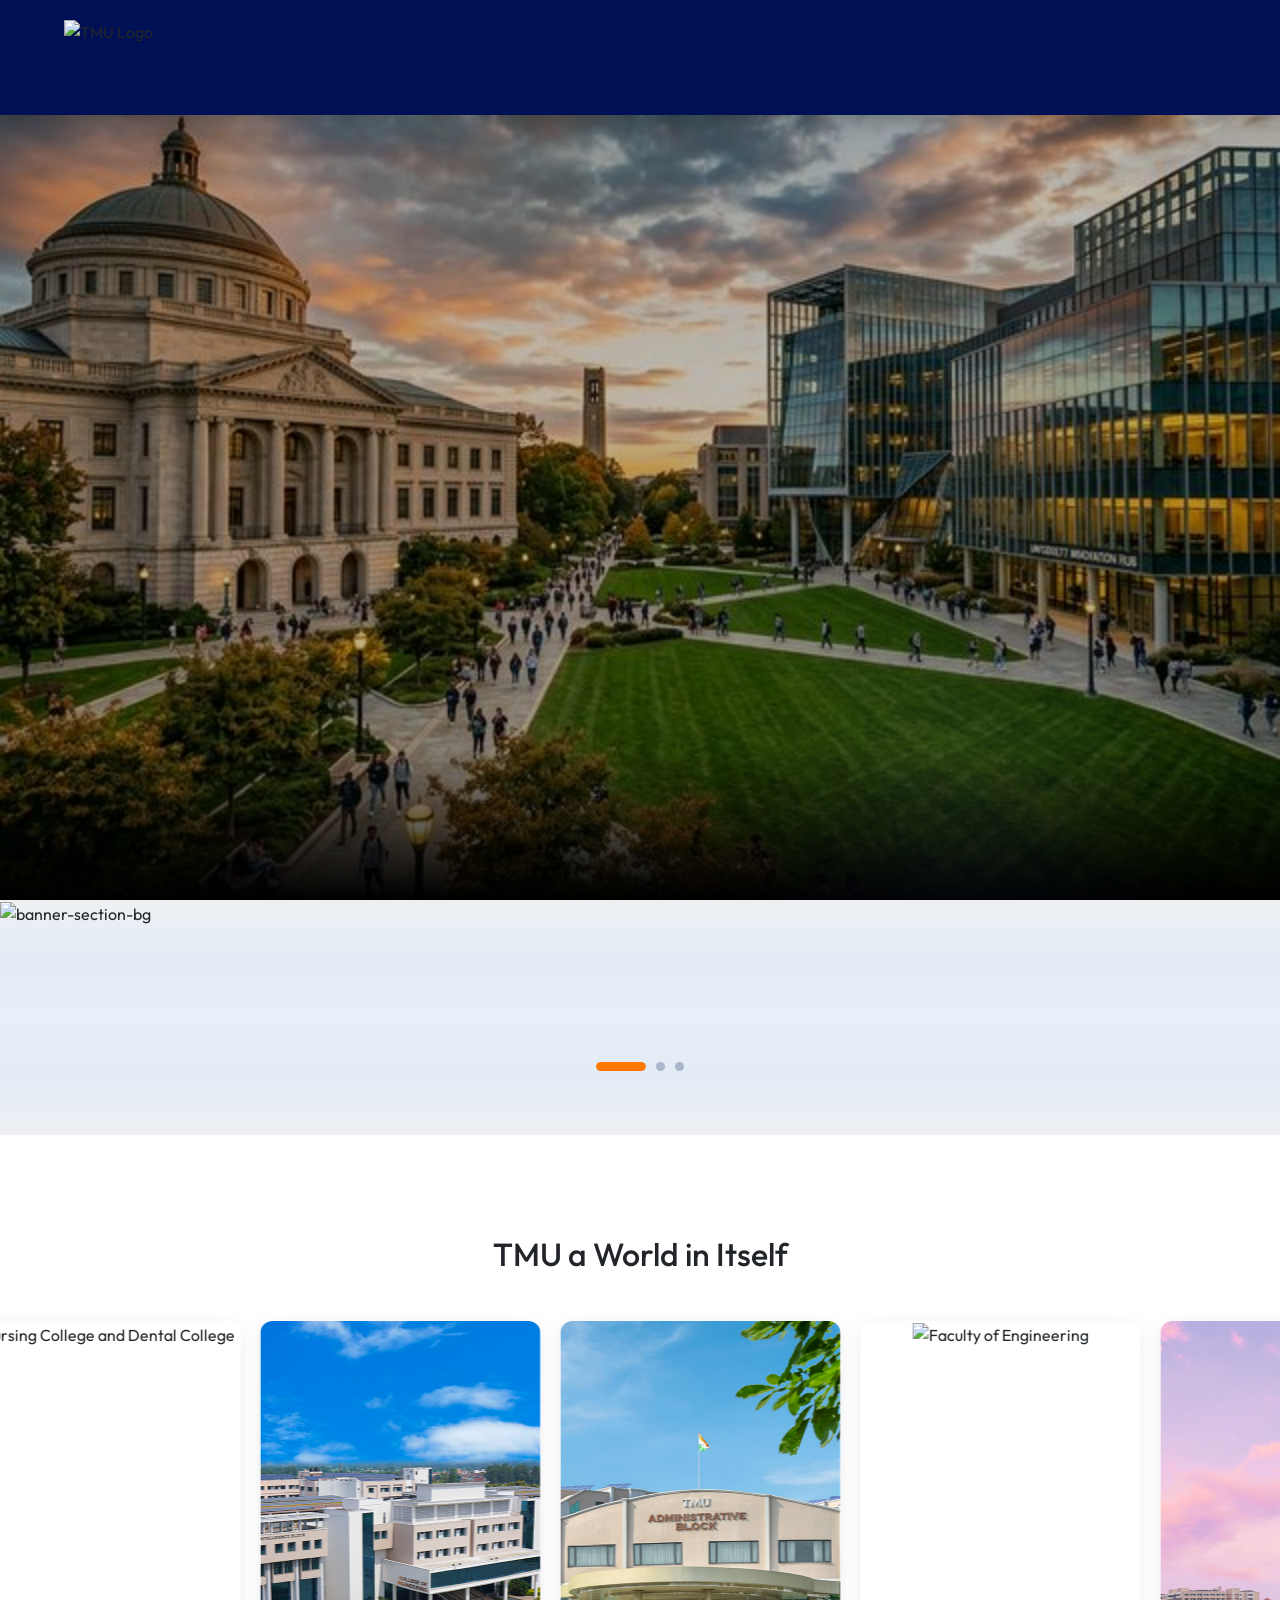
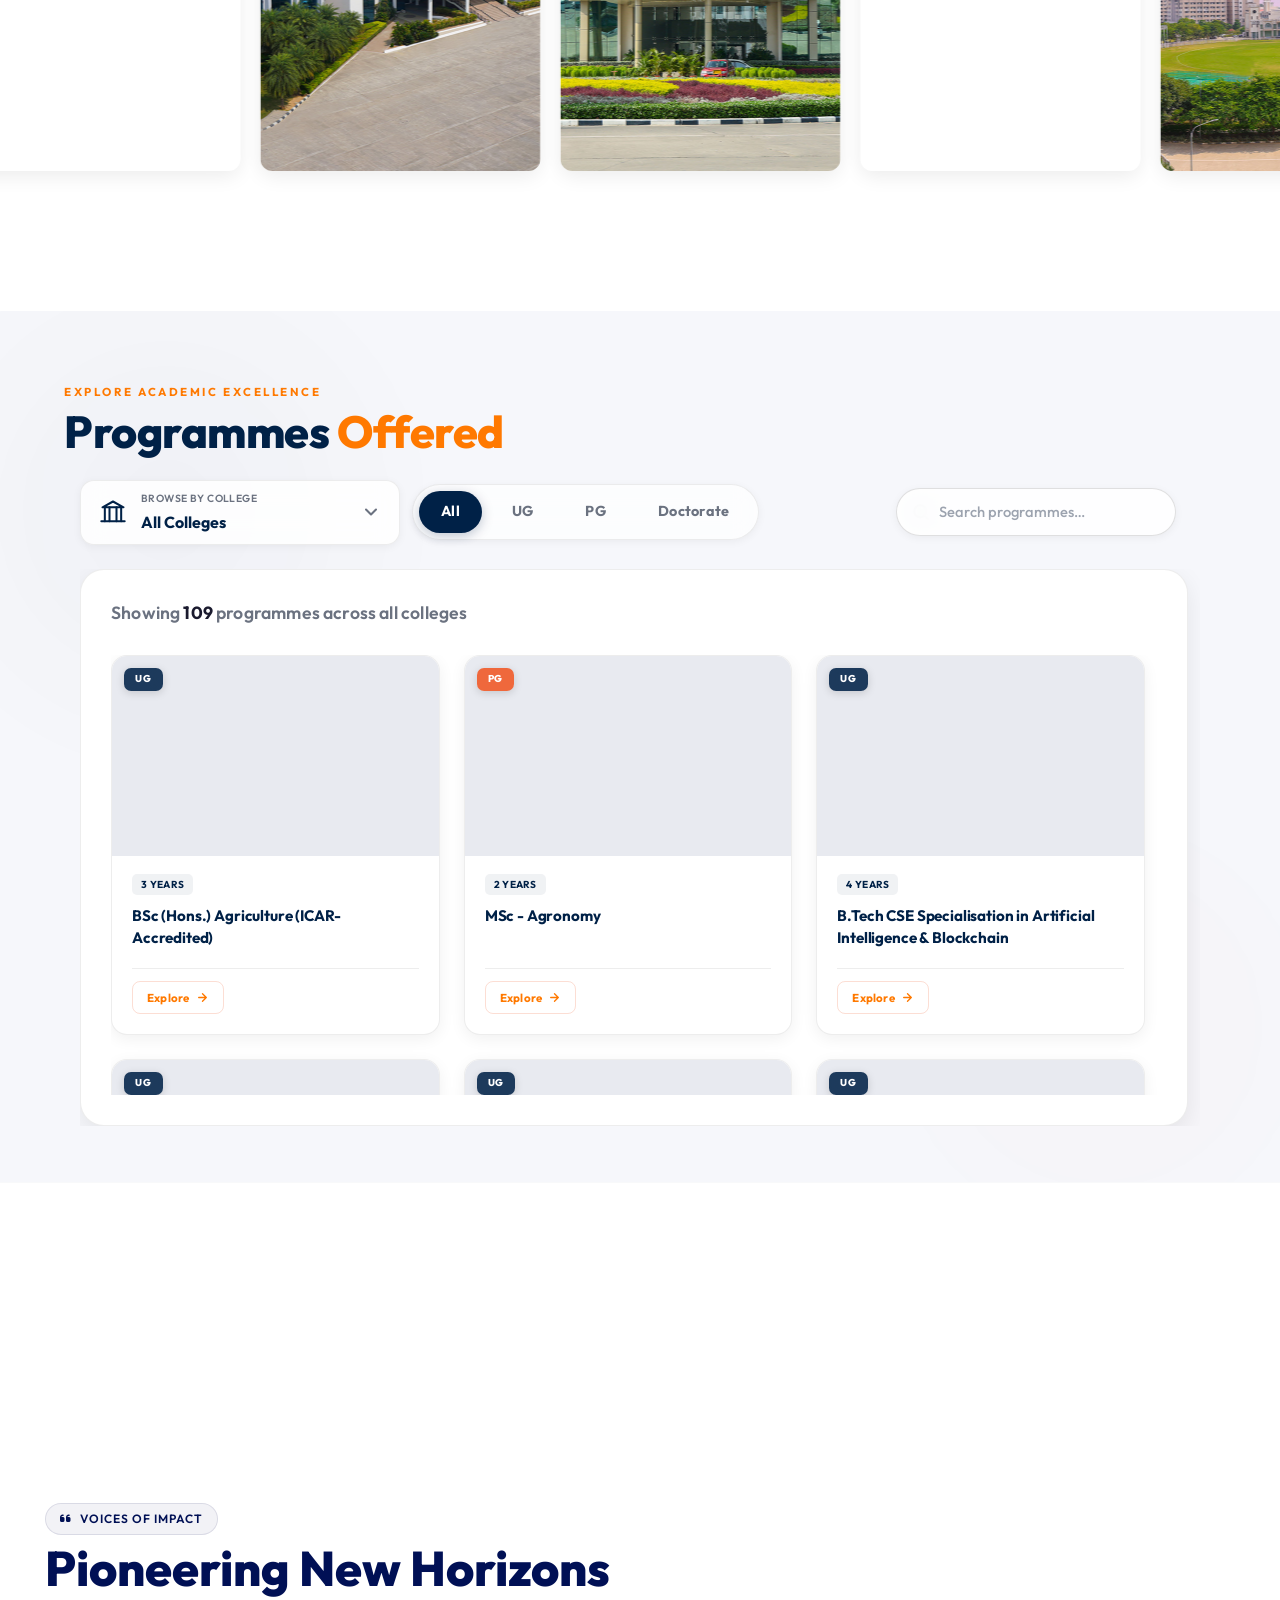
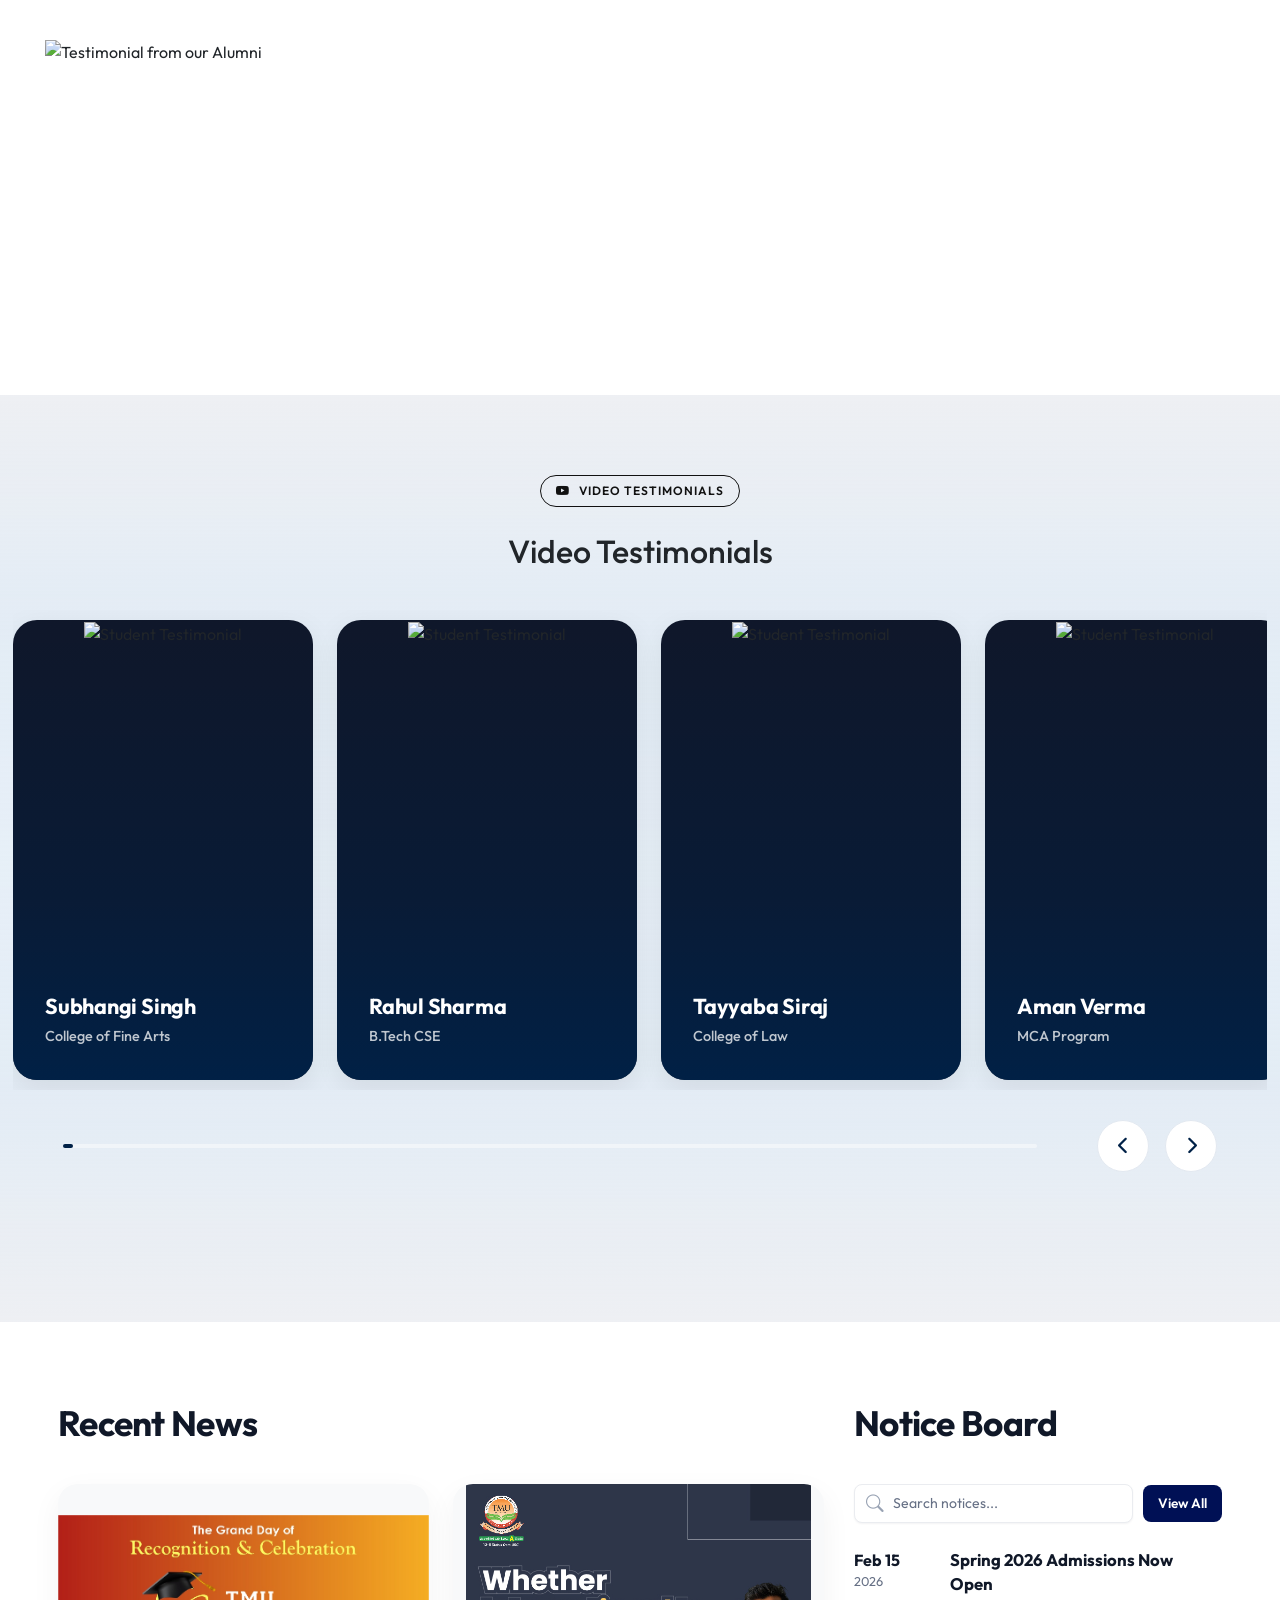
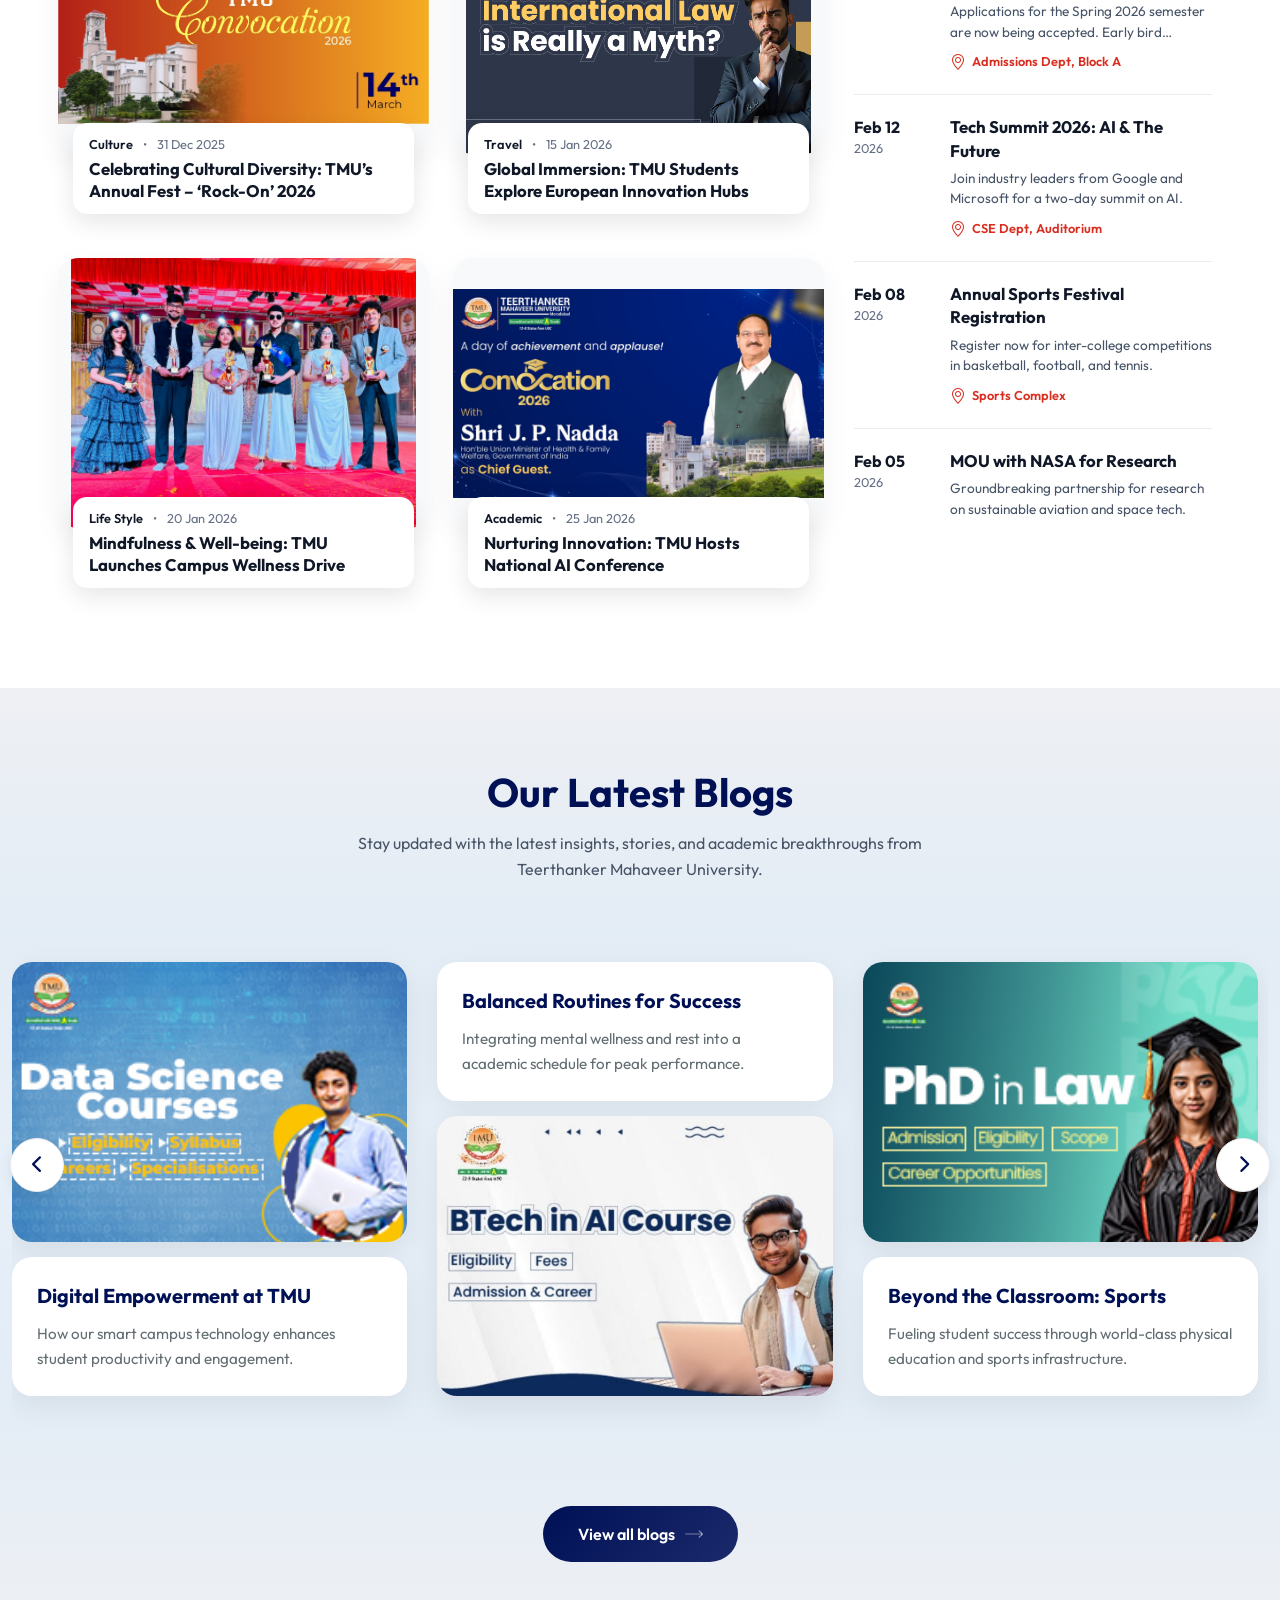
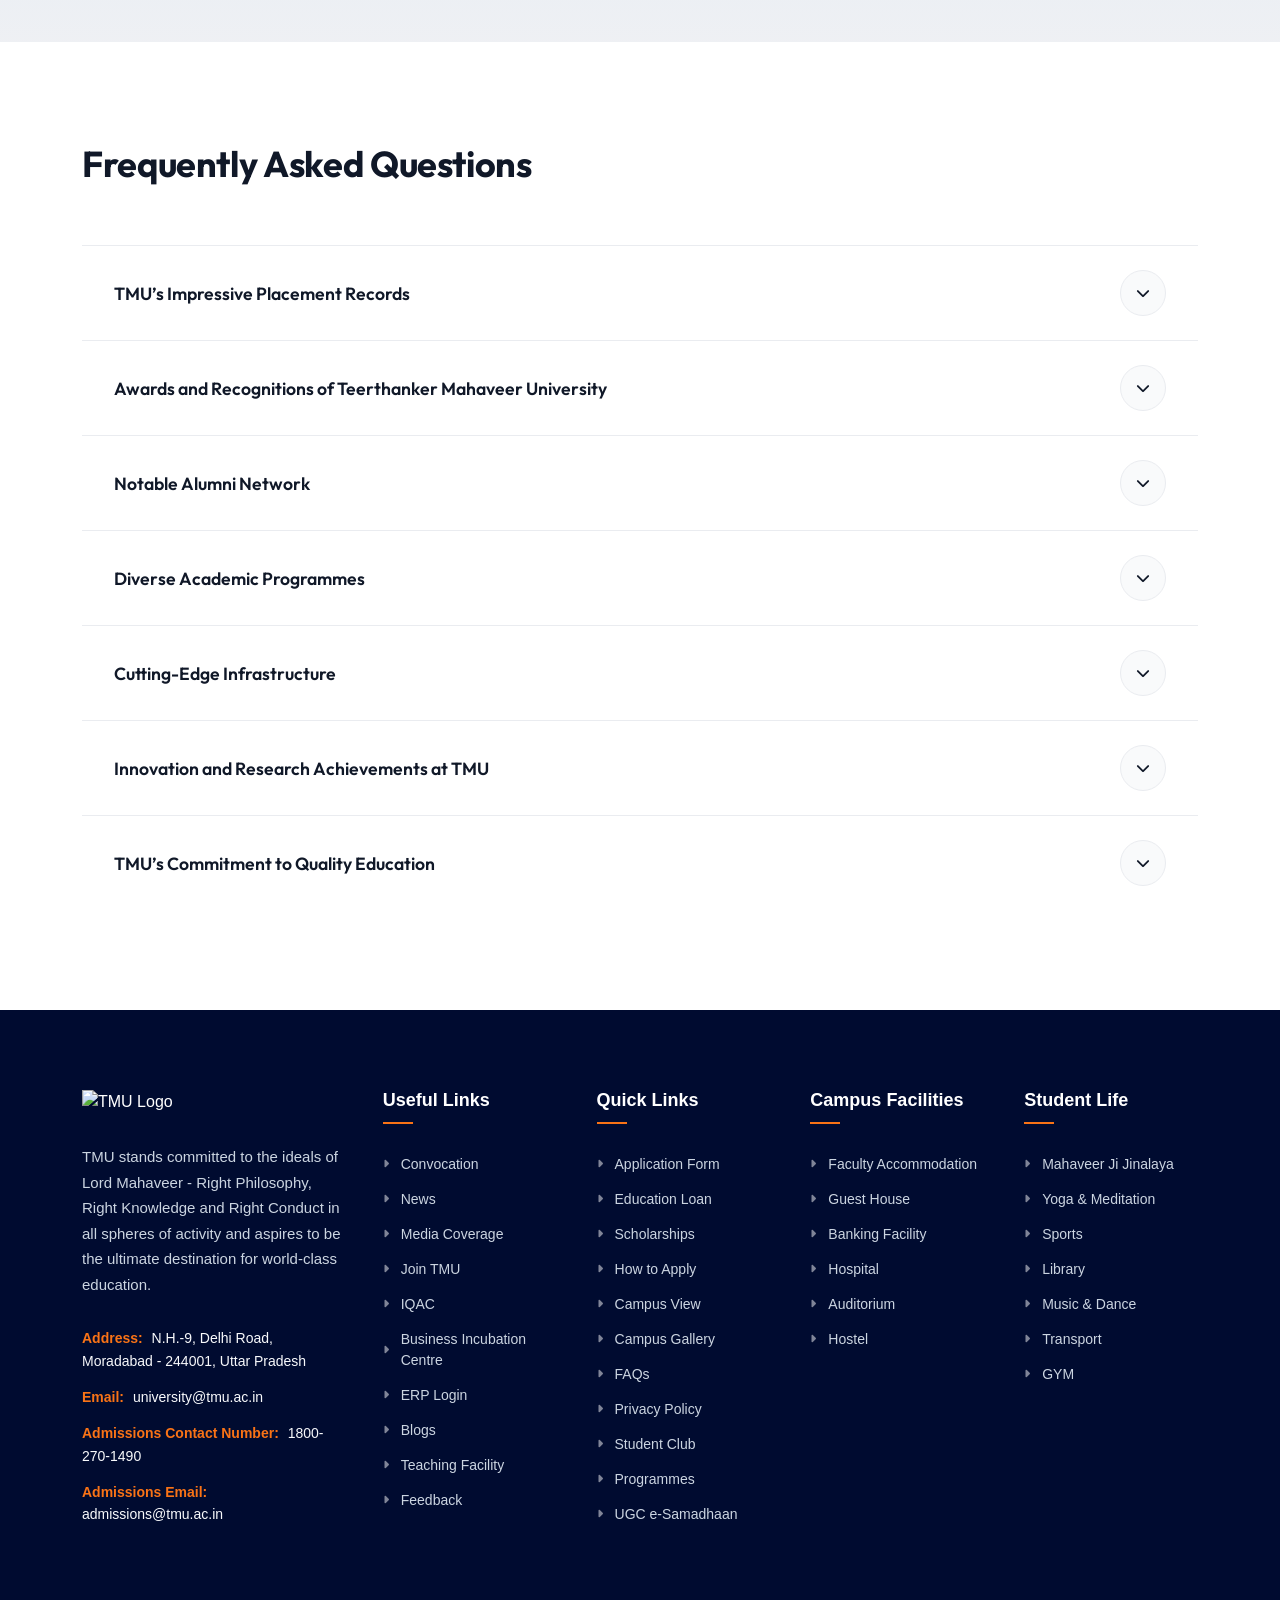
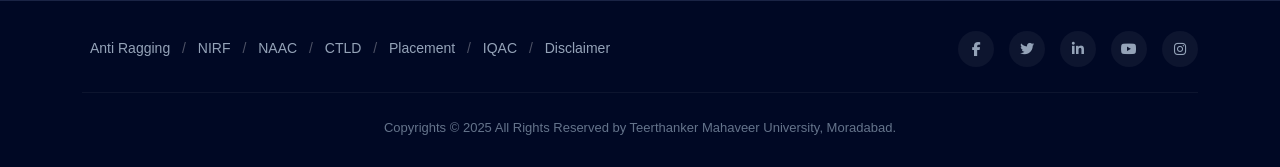
==== commit 451aba78: "update programme section mobile view" ====
--- a/index.html
+++ b/index.html
@@ -1,419 +1,317 @@
 <!doctype html>
 <html lang="en">
-    <head>
-        <meta charset="UTF-8" />
-        <meta name="viewport" content="width=device-width, initial-scale=1.0" />
-        <meta
-            name="description"
-            content="Teerthanker Mahaveer University - A multi-disciplinary university offering premium education."
-        />
-        <title>Teerthanker Mahaveer University - Alumni Stories</title>
-        <link
-            href="https://cdn.jsdelivr.net/npm/bootstrap@5.3.2/dist/css/bootstrap.min.css"
-            rel="stylesheet"
-        />
-        <link rel="stylesheet" href="home.css" />
-        <link
-            rel="stylesheet"
-            href="https://cdnjs.cloudflare.com/ajax/libs/font-awesome/6.4.0/css/all.min.css"
-        />
-        <link
-            rel="stylesheet"
-            href="https://cdn.jsdelivr.net/npm/bootstrap-icons@1.11.1/font/bootstrap-icons.css"
-        />
-    </head>
-    <body>
-        <nav class="navbar">
-            <div class="logo-container">
-                <img src="https://www.tmu.ac.in/logo.webp" alt="TMU Logo" />
-            </div>
-        </nav>
-
-        <!-- New Video Hero Section -->
-        <section id="video-hero" class="video-hero text-white">
-            <!-- ① VIDEO LAYER — overlays inside, moves as one unit -->
-            <div class="hero-video-layer" id="heroVideoLayer">
-                <video
-                    id="hero-bg-video"
-                    class="hero-bg-video active"
-                    autoplay
-                    muted
-                    loop
-                    playsinline
-                    poster="images/hero_campus_fallback.png"
-                ></video>
-                <!-- gradient + mask live inside the layer: move together, never misalign -->
-                <div class="hero-gradient-overlay"></div>
-                <div class="hero-bottom-mask"></div>
-            </div>
-
-            <!-- ② AMBIENT BLOBS — decorative only, static -->
-            <div class="hero-mesh" aria-hidden="true">
-                <div class="hero-blob hero-blob-1"></div>
-                <div class="hero-blob hero-blob-2"></div>
-            </div>
-
-            <!-- ④ USP CARD — direct child of section, hard-pinned, never inherits video transforms -->
-            <div class="hero-usp-card">
-                <div class="usp-stat">
-                    <i class="fas fa-user-graduate usp-icon"></i>
-                    <div class="usp-count">
-                        <span data-count="16000">0</span>+
-                    </div>
-                    <div class="usp-label">Students</div>
-                </div>
-                <div class="usp-stat">
-                    <i class="fas fa-briefcase usp-icon"></i>
-                    <div class="usp-count">
-                        <span data-count="25">0</span
-                        ><span class="usp-suffix">Years</span>
-                    </div>
-                    <div class="usp-label">of Excellence</div>
-                </div>
-                <div class="usp-stat">
-                    <i class="fas fa-chart-line usp-icon"></i>
-                    <div class="usp-count">
-                        <span data-count="63">0</span> LPA
-                    </div>
-                    <div class="usp-label">Highest Package</div>
-                </div>
-                <div class="usp-stat">
-                    <i class="fas fa-handshake usp-icon"></i>
-                    <div class="usp-count">
-                        <span data-count="100">0</span>+
-                    </div>
-                    <div class="usp-label">Collaborations</div>
-                </div>
-            </div>
-        </section>
-
-        <!-- ============================================
+
+<head>
+    <meta charset="UTF-8" />
+    <meta name="viewport" content="width=device-width, initial-scale=1.0" />
+    <meta name="description"
+        content="Teerthanker Mahaveer University - A multi-disciplinary university offering premium education." />
+    <title>Teerthanker Mahaveer University - Alumni Stories</title>
+    <link href="https://cdn.jsdelivr.net/npm/bootstrap@5.3.2/dist/css/bootstrap.min.css" rel="stylesheet" />
+    <link rel="stylesheet" href="home.css" />
+    <link rel="stylesheet" href="https://cdnjs.cloudflare.com/ajax/libs/font-awesome/6.4.0/css/all.min.css" />
+    <link rel="stylesheet" href="https://cdn.jsdelivr.net/npm/bootstrap-icons@1.11.1/font/bootstrap-icons.css" />
+</head>
+
+<body>
+    <nav class="navbar">
+        <div class="logo-container">
+            <img src="https://www.tmu.ac.in/logo.webp" alt="TMU Logo" />
+        </div>
+    </nav>
+
+    <!-- New Video Hero Section -->
+    <section id="video-hero" class="video-hero text-white">
+        <!-- ① VIDEO LAYER — overlays inside, moves as one unit -->
+        <div class="hero-video-layer" id="heroVideoLayer">
+            <video id="hero-bg-video" class="hero-bg-video active" autoplay muted loop playsinline
+                poster="images/hero_campus_fallback.png"></video>
+            <!-- gradient + mask live inside the layer: move together, never misalign -->
+            <div class="hero-gradient-overlay"></div>
+            <div class="hero-bottom-mask"></div>
+        </div>
+
+        <!-- ② AMBIENT BLOBS — decorative only, static -->
+        <div class="hero-mesh" aria-hidden="true">
+            <div class="hero-blob hero-blob-1"></div>
+            <div class="hero-blob hero-blob-2"></div>
+        </div>
+
+        <!-- ④ USP CARD — direct child of section, hard-pinned, never inherits video transforms -->
+        <div class="hero-usp-card">
+            <div class="usp-stat">
+                <i class="fas fa-user-graduate usp-icon"></i>
+                <div class="usp-count">
+                    <span data-count="16000">0</span>+
+                </div>
+                <div class="usp-label">Students</div>
+            </div>
+            <div class="usp-stat">
+                <i class="fas fa-briefcase usp-icon"></i>
+                <div class="usp-count">
+                    <span data-count="25">0</span><span class="usp-suffix">Years</span>
+                </div>
+                <div class="usp-label">of Excellence</div>
+            </div>
+            <div class="usp-stat">
+                <i class="fas fa-chart-line usp-icon"></i>
+                <div class="usp-count">
+                    <span data-count="63">0</span> LPA
+                </div>
+                <div class="usp-label">Highest Package</div>
+            </div>
+            <div class="usp-stat">
+                <i class="fas fa-handshake usp-icon"></i>
+                <div class="usp-count">
+                    <span data-count="100">0</span>+
+                </div>
+                <div class="usp-label">Collaborations</div>
+            </div>
+        </div>
+    </section>
+
+    <!-- ============================================
          CINEMATIC BANNER SHOWCASE
          Placement: Below Video Hero | Above Gallery
          ============================================ -->
-        <section
-            class="banner-showcase"
-            id="bannerShowcase"
-            aria-label="Campus visual showcase"
-        >
-            <!-- Animated ambient background -->
-            <div class="bsc-bg" aria-hidden="true">
-                <!-- <div class="bsc-orb bsc-orb-1"></div>
+    <section class="banner-showcase" id="bannerShowcase" aria-label="Campus visual showcase">
+        <!-- Animated ambient background -->
+        <div class="bsc-bg" aria-hidden="true">
+            <!-- <div class="bsc-orb bsc-orb-1"></div>
 
                 <div class="bsc-orb bsc-orb-2"></div>
                 <div class="bsc-orb bsc-orb-3"></div>
                 <div class="bsc-wave bsc-wave-1"></div>
                 <div class="bsc-wave bsc-wave-2"></div> -->
-                <img src="images/banner_bg.webp" alt="banner-section-bg" />
-                <!-- Floating geometric shapes -->
-                <!-- <div class="bsc-shape bsc-shape-1"></div>
+            <img src="images/banner_bg.webp" alt="banner-section-bg" />
+            <!-- Floating geometric shapes -->
+            <!-- <div class="bsc-shape bsc-shape-1"></div>
                 <div class="bsc-shape bsc-shape-2"></div>
                 <div class="bsc-shape bsc-shape-3"></div>
                 <div class="bsc-shape bsc-shape-4"></div>
                 <div class="bsc-shape bsc-shape-5"></div>
                 <div class="bsc-shape bsc-shape-6"></div>
                 <div class="bsc-shape bsc-shape-7"></div> -->
-            </div>
-
-            <!-- Banner frame -->
-            <div class="bsc-frame">
-                <!-- Arrow prev (inside frame) -->
-                <button
-                    class="bsc-arrow bsc-arrow-prev"
-                    id="bscPrev"
-                    aria-label="Previous banner"
-                >
-                    <i class="fas fa-chevron-left"></i>
-                </button>
-
-                <!-- Slide track -->
-                <div class="bsc-track" id="bscTrack">
-                    <div class="bsc-slide active" data-index="0">
-                        <img
-                            src="images/banners/banner1.jpeg"
-                            alt="College of Computer Science and IT — TMU Campus"
-                            loading="lazy"
-                        />
-                    </div>
-                    <div class="bsc-slide" data-index="1">
-                        <img
-                            src="images/banners/banner2.jpeg"
-                            alt="Clock Tower — TMU Campus"
-                            loading="lazy"
-                        />
-                    </div>
-                    <div class="bsc-slide" data-index="2">
-                        <img
-                            src="images/banners/banner3.jpeg"
-                            alt="Medical College — TMU Campus"
-                            loading="lazy"
-                        />
-                    </div>
-                </div>
-
-                <!-- Dot indicators -->
-                <div
-                    class="bsc-dots"
-                    id="bscDots"
-                    role="tablist"
-                    aria-label="Banner navigation"
-                >
-                    <button
-                        class="bsc-dot active"
-                        data-index="0"
-                        role="tab"
-                        aria-selected="true"
-                        aria-label="Banner 1"
-                    ></button>
-                    <button
-                        class="bsc-dot"
-                        data-index="1"
-                        role="tab"
-                        aria-selected="false"
-                        aria-label="Banner 2"
-                    ></button>
-                    <button
-                        class="bsc-dot"
-                        data-index="2"
-                        role="tab"
-                        aria-selected="false"
-                        aria-label="Banner 3"
-                    ></button>
-                </div>
-                <!-- Arrow next (inside frame) -->
-                <button
-                    class="bsc-arrow bsc-arrow-next"
-                    id="bscNext"
-                    aria-label="Next banner"
-                >
-                    <i class="fas fa-chevron-right"></i>
-                </button>
-            </div>
-        </section>
-
-        <!-- ============================================
+        </div>
+
+        <!-- Banner frame -->
+        <div class="bsc-frame">
+            <!-- Arrow prev (inside frame) -->
+            <button class="bsc-arrow bsc-arrow-prev" id="bscPrev" aria-label="Previous banner">
+                <i class="fas fa-chevron-left"></i>
+            </button>
+
+            <!-- Slide track -->
+            <div class="bsc-track" id="bscTrack">
+                <div class="bsc-slide active" data-index="0">
+                    <img src="images/banners/banner1.jpeg" alt="College of Computer Science and IT — TMU Campus"
+                        loading="lazy" />
+                </div>
+                <div class="bsc-slide" data-index="1">
+                    <img src="images/banners/banner2.jpeg" alt="Clock Tower — TMU Campus" loading="lazy" />
+                </div>
+                <div class="bsc-slide" data-index="2">
+                    <img src="images/banners/banner3.jpeg" alt="Medical College — TMU Campus" loading="lazy" />
+                </div>
+            </div>
+
+            <!-- Dot indicators -->
+            <div class="bsc-dots" id="bscDots" role="tablist" aria-label="Banner navigation">
+                <button class="bsc-dot active" data-index="0" role="tab" aria-selected="true"
+                    aria-label="Banner 1"></button>
+                <button class="bsc-dot" data-index="1" role="tab" aria-selected="false" aria-label="Banner 2"></button>
+                <button class="bsc-dot" data-index="2" role="tab" aria-selected="false" aria-label="Banner 3"></button>
+            </div>
+            <!-- Arrow next (inside frame) -->
+            <button class="bsc-arrow bsc-arrow-next" id="bscNext" aria-label="Next banner">
+                <i class="fas fa-chevron-right"></i>
+            </button>
+        </div>
+    </section>
+
+    <!-- ============================================
          IMAGE SHOWCASE SECTION (Sliding Gallery)
          ============================================ -->
-        <section class="image-showcase">
-            <h2 class="section-heading-main">TMU a World in Itself</h2>
-            <div class="showcase-outer">
-                <div class="showcase-slider" id="showcaseSlider">
-                    <div class="showcase-track" id="showcaseTrack">
-
-                        <!-- 1.jpg = Admin Block -->
-                        <div
-                            class="showcase-item"
-                            onclick="
-                                openLightbox('images/gallery/1.jpg', {
-                                    title: 'Administrative Block',
-                                    desc: 'Serving as the central hub of leadership and management, the Admin Block reflects TMU’s commitment to transparency, efficiency, and academic integrity. ',
-                                    category: 'Academic Block',
-                                    location: 'Admin, TMU Campus',
+    <section class="image-showcase">
+        <h2 class="section-heading-main">TMU a World in Itself</h2>
+        <div class="showcase-outer">
+            <div class="showcase-slider" id="showcaseSlider">
+                <div class="showcase-track" id="showcaseTrack">
+                    <!-- 11.jpg = Nursing College and Dental College -->
+                    <div class="showcase-item" onclick="
+                                openLightbox('images/gallery/11.jpg', {
+                                    title: 'Nursing College & Dental College',
+                                    desc: 'State-of-the-art facilities housing the College of Nursing and the College of Dental Sciences at TMU Campus, Moradabad.',
+                                    category: 'Infrastructure',
+                                    location: 'TMU Campus, Moradabad',
                                     date: '2024',
                                 })
-                            "
-                        >
-                            <img
-                                src="images/gallery/1.jpg"
-                                alt="Administrative Block"
-                                loading="lazy"
-                            />
-                            <div class="showcase-hover-label">
-                                <h4 class="shc-name">
-                                    Administrative Block
-                                </h4>
-                            </div>
-                        </div>
-
-                        <!-- 11.jpg = Clock Tower -->
-                        <div
-                            class="showcase-item"
-                            onclick="
-                                openLightbox('images/gallery/11.jpg', {
+                            ">
+                        <img src="images/gallery/11.jpg" alt="Nursing College and Dental College" loading="lazy" />
+                        <div class="showcase-hover-label">
+                            <h4 class="shc-name">
+                                Nursing College &amp; Dental College
+                            </h4>
+                        </div>
+                    </div>
+                    <!-- 3.jpg = Clock Tower -->
+                    <div class="showcase-item" onclick="
+                                openLightbox('images/gallery/3.jpg', {
                                     title: 'Clock Tower',
-                                    desc: ' A timeless symbol at the heart of the university.',
+                                    desc: 'The iconic Clock Tower stands at the heart of TMU Campus, serving as a landmark and symbol of timeless academic excellence.',
                                     category: 'Landmark',
                                     location: 'TMU Campus, Moradabad',
                                     date: '2024',
                                 })
-                            "
-                        >
-                            <img
-                                src="images/gallery/11.jpg"
-                                alt="Clock Tower"
-                                loading="lazy"
-                            />
-                            <div class="showcase-hover-label">
-                                <h4 class="shc-name">Clock Tower</h4>
-                            </div>
-                        </div>
-
-                        <!-- 5.jpg = Nursing College and Dental College -->
-                        <div
-                            class="showcase-item"
-                            onclick="
-                                openLightbox('images/gallery/5.jpg', {
-                                    title: 'Nursing College & Dental College',
-                                    desc: 'Empowering the next generation of healthcare leaders.',
-                                    category: 'Infrastructure',
-                                    location: 'TMU Campus, Moradabad',
+                            ">
+                        <img src="images/gallery/3.jpg" alt="Clock Tower" loading="lazy" />
+                        <div class="showcase-hover-label">
+                            <h4 class="shc-name">Clock Tower</h4>
+                        </div>
+                    </div>
+                    <!-- 1.jpg = CCSIT -->
+                    <div class="showcase-item" onclick="
+                                openLightbox('images/gallery/1.jpg', {
+                                    title: 'College of Computer Science & IT',
+                                    desc: 'The College of Computer Science and Information Technology (CCSIT) at TMU — a hub of innovation, coding, and cutting-edge research.',
+                                    category: 'Academic Block',
+                                    location: 'CCSIT, TMU Campus',
                                     date: '2024',
                                 })
-                            "
-                        >
-                            <img
-                                src="images/gallery/5.jpg"
-                                alt="Nursing College and Dental College"
-                                loading="lazy"
-                            />
-                            <div class="showcase-hover-label">
-                                <h4 class="shc-name">
-                                    Nursing College &amp; Dental College
-                                </h4>
-                            </div>
-                        </div>
-                        
-                        <!-- 8.png = Faculty of Engineering -->
-                        <div
-                            class="showcase-item"
-                            onclick="
-                                openLightbox('images/gallery/8.jpg', {
+                            ">
+                        <img src="images/gallery/1.jpg" alt="College of Computer Science and IT" loading="lazy" />
+                        <div class="showcase-hover-label">
+                            <h4 class="shc-name">
+                                CCSIT — Computer Science &amp; IT
+                            </h4>
+                        </div>
+                    </div>
+                    <!-- 2.png = Faculty of Engineering -->
+                    <div class="showcase-item" onclick="
+                                openLightbox('images/gallery/2.jpg', {
                                     title: 'Faculty of Engineering',
                                     desc: 'The Faculty of Engineering (FOE) at TMU offers world-class technical education across mechanical, civil, electrical, and computer engineering disciplines.',
                                     category: 'Academic Block',
                                     location: 'FOE, TMU Campus',
                                     date: '2024',
                                 })
-                            "
-                        >
-                            <img
-                                src="images/gallery/8.jpg"
-                                alt="Faculty of Engineering"
-                                loading="lazy"
-                            />
-                            <div class="showcase-hover-label">
-                                <h4 class="shc-name">
-                                    FOE — Faculty of Engineering
-                                </h4>
-                            </div>
-                        </div>
-
-                        <!-- 7.jpg = Medical College -->
-                        <div
-                            class="showcase-item"
-                            onclick="
-                                openLightbox('images/gallery/7.jpg', {
+                            ">
+                        <img src="images/gallery/2.jpg" alt="Faculty of Engineering" loading="lazy" />
+                        <div class="showcase-hover-label">
+                            <h4 class="shc-name">
+                                FOE — Faculty of Engineering
+                            </h4>
+                        </div>
+                    </div>
+                    <!-- 4.jpg = MBBS Hostel Garden -->
+                    <div class="showcase-item" onclick="
+                                openLightbox('images/gallery/4.jpg', {
+                                    title: 'MBBS Hostel Garden',
+                                    desc: 'A serene and beautifully landscaped garden adjacent to the MBBS hostel, offering students a peaceful retreat within the campus.',
+                                    category: 'Campus Life',
+                                    location: 'Medical Campus, TMU',
+                                    date: '2024',
+                                })
+                            ">
+                        <img src="images/gallery/4.jpg" alt="MBBS Hostel Garden" loading="lazy" />
+                        <div class="showcase-hover-label">
+                            <h4 class="shc-name">MBBS Hostel Garden</h4>
+                        </div>
+                    </div>
+                    <!-- 5.jpg = Medical College -->
+                    <div class="showcase-item" onclick="
+                                openLightbox('images/gallery/5.jpg', {
                                     title: 'Medical College',
-                                    desc: 'A centre of excellence in medical education, training future healthcare professionals with strong clinical exposure.',
-                                    category: 'Campus Life',
+                                    desc: 'TMU Medical College is one of the premier medical institutes in North India, offering MBBS and postgraduate medical programmes with advanced clinical infrastructure.',
+                                    category: 'Academic Block',
                                     location: 'Medical College, TMU',
                                     date: '2024',
                                 })
-                            "
-                        >
-                            <img
-                                src="images/gallery/7.jpg"
-                                alt="Medical College"
-                                loading="lazy"
-                            />
-                            <div class="showcase-hover-label">
-                                <h4 class="shc-name">Medical College</h4>
-                            </div>
-                        </div>
-
-                        <!-- 6.jpg = Faculty Apartments -->
-                        <div
-                            class="showcase-item"
-                            onclick="
+                            ">
+                        <img src="images/gallery/5.jpg" alt="Medical College" loading="lazy" />
+                        <div class="showcase-hover-label">
+                            <h4 class="shc-name">Medical College</h4>
+                        </div>
+                    </div>
+                    <!-- 6.jpg = Faculty Apartments -->
+                    <div class="showcase-item" onclick="
                                 openLightbox('images/gallery/6.jpg', {
                                     title: 'Faculty Apartments',
-                                    desc: 'Well-spaced, modern apartments for TMU faculty and staff.',
+                                    desc: 'Modern and well-maintained residential apartments for TMU faculty and staff, nestled within the lush green campus environment.',
                                     category: 'Residential',
                                     location: 'TMU Campus, Moradabad',
                                     date: '2024',
                                 })
-                            "
-                        >
-                            <img
-                                src="images/gallery/6.jpg"
-                                alt="Faculty Apartments"
-                                loading="lazy"
-                            />
-                            <div class="showcase-hover-label">
-                                <h4 class="shc-name">Faculty Apartments</h4>
-                            </div>
-                        </div>
-                        
-                        <!-- 8.jpg = Cricket Ground -->
-                        <div
-                            class="showcase-item"
-                            onclick="
-                                openLightbox('images/gallery/4.jpg', {
+                            ">
+                        <img src="images/gallery/6.jpg" alt="Faculty Apartments" loading="lazy" />
+                        <div class="showcase-hover-label">
+                            <h4 class="shc-name">Faculty Apartments</h4>
+                        </div>
+                    </div>
+                    <!-- 7.jpg = Admin Block -->
+                    <div class="showcase-item" onclick="
+                                openLightbox('images/gallery/7.jpg', {
+                                    title: 'Admin Block',
+                                    desc: 'The Administrative Block of TMU serves as the central hub for all administrative functions, housing key offices and university governance bodies.',
+                                    category: 'Administration',
+                                    location: 'Admin Block, TMU Campus',
+                                    date: '2024',
+                                })
+                            ">
+                        <img src="images/gallery/7.jpg" alt="Admin Block" loading="lazy" />
+                        <div class="showcase-hover-label">
+                            <h4 class="shc-name">Admin Block</h4>
+                        </div>
+                    </div>
+                    <!-- 8.jpg = Pavilion -->
+                    <div class="showcase-item" onclick="
+                                openLightbox('images/gallery/8.jpg', {
+                                    title: 'Pavilion',
+                                    desc: 'The grand Pavilion at TMU Campus is used for major ceremonies, cultural events, and convocation gatherings, accommodating thousands of students and guests.',
+                                    category: 'Event Venue',
+                                    location: 'TMU Campus, Moradabad',
+                                    date: '2024',
+                                })
+                            ">
+                        <img src="images/gallery/8.jpg" alt="Pavilion" loading="lazy" />
+                        <div class="showcase-hover-label">
+                            <h4 class="shc-name">Pavilion</h4>
+                        </div>
+                    </div>
+                    <!-- 9.jpg = Cricket Ground -->
+                    <div class="showcase-item" onclick="
+                                openLightbox('images/gallery/9.jpg', {
                                     title: 'Cricket Ground',
-                                    desc: 'A well-maintained cricket ground used for inter-university tournaments and practice sessions.',
+                                    desc: 'A full-sized cricket ground at TMU Campus offering students a professional sporting facility to nurture athletic talent and sportsmanship.',
                                     category: 'Sports Facility',
                                     location: 'TMU Campus, Moradabad',
                                     date: '2024',
                                 })
-                            "
-                        >
-                            <img
-                                src="images/gallery/4.jpg"
-                                alt="Pavilion"
-                                loading="lazy"
-                            />
-                            <div class="showcase-hover-label">
-                                <h4 class="shc-name">Cricket Ground</h4>
-                            </div>
-                        </div>
-                        <!-- 9.jpg = Gymnasium -->
-                        <div
-                            class="showcase-item"
-                            onclick="
-                                openLightbox('images/gallery/9.jpg', {
-                                    title: 'Gymnasium',
-                                    desc: 'A full-sized gymnasium at TMU Campus offering students a professional sporting facility to nurture health and fitness.',
-                                    category: 'Sports Facility',
-                                    location: 'TMU Campus, Moradabad',
+                            ">
+                        <img src="images/gallery/9.jpg" alt="Cricket Ground" loading="lazy" />
+                        <div class="showcase-hover-label">
+                            <h4 class="shc-name">Cricket Ground</h4>
+                        </div>
+                    </div>
+                    <!-- 10.jpg = College of Computer Science and IT -->
+                    <div class="showcase-item" onclick="
+                                openLightbox('images/gallery/10.jpg', {
+                                    title: 'College of Computer Science & IT',
+                                    desc: 'Another view of the College of Computer Science and Information Technology (CCSIT) — a state-of-the-art academic block designed for the next generation of tech leaders.',
+                                    category: 'Academic Block',
+                                    location: 'CCSIT, TMU Campus',
                                     date: '2024',
                                 })
-                            "
-                        >
-                            <img
-                                src="images/gallery/9.jpg"
-                                alt="Gymnasium"
-                                loading="lazy"
-                            />
-                            <div class="showcase-hover-label">
-                                <h4 class="shc-name">Gymnasium</h4>
-                            </div>
-                        </div>
-                        <!-- 10.jpg = IT Block -->
-                        <div
-                            class="showcase-item"
-                            onclick="
-                                openLightbox('images/gallery/10.jpg', {
-                                    title: 'IT Block',
-                                    desc: 'IT Block equipped to handle the entire networking of the university',
-                                    category: 'Academic Block',
-                                    location: 'TMU Campus, Moradabad',
-                                    date: '2024',
-                                })
-                            "
-                        >
-                            <img
-                                src="images/gallery/10.jpg"
-                                alt="IT Block"
-                                loading="lazy"
-                            />
-                            <div class="showcase-hover-label">
-                                <h4 class="shc-name">
-                                    IT Block
-                                </h4>
-                            </div>
-                        </div>
-                        <!-- 12.jpg = Bird Eye View of Admin and Medical College -->
-                        <!-- <div
+                            ">
+                        <img src="images/gallery/10.jpg" alt="College of Computer Science and IT" loading="lazy" />
+                        <div class="showcase-hover-label">
+                            <h4 class="shc-name">
+                                CCSIT — Computer Science &amp; IT
+                            </h4>
+                        </div>
+                    </div>
+                    <!-- 12.jpg = Bird Eye View of Admin and Medical College -->
+                    <!-- <div
                             class="showcase-item"
                             onclick="
                                 openLightbox('images/gallery/12.jpg', {
@@ -436,49 +334,103 @@
                                 </h4>
                             </div>
                         </div> -->
-                    </div>
-                </div>
-            </div>
-        </section>
-
-        <!-- Programmes Section -->
-        <section class="programmes-section section-reveal" id="programmes">
-            <!-- Background Layer -->
-            <div class="bg-image-layer" aria-hidden="true"></div>
-
-            <!-- Animated Mesh Blobs -->
-            <div class="bg-mesh" aria-hidden="true">
-                <div class="bg-blob bg-blob--1"></div>
-                <div class="bg-blob bg-blob--2"></div>
-                <div class="bg-blob bg-blob--3"></div>
-            </div>
-
-            <!-- Particle Layer -->
-            <!-- <canvas id="particle-canvas" class="particle-canvas" aria-hidden="true"></canvas> -->
-
-            <div class="glass-shell">
-                <!-- ═══════════════════════════════════════════
+                </div>
+            </div>
+        </div>
+    </section>
+
+    <!-- Programmes Section -->
+    <section class="programmes-section section-reveal" id="programmes">
+        <!-- Background Layer -->
+        <div class="bg-image-layer" aria-hidden="true"></div>
+
+        <!-- Animated Mesh Blobs -->
+        <div class="bg-mesh" aria-hidden="true">
+            <div class="bg-blob bg-blob--1"></div>
+            <div class="bg-blob bg-blob--2"></div>
+            <div class="bg-blob bg-blob--3"></div>
+        </div>
+
+        <!-- Particle Layer -->
+        <!-- <canvas id="particle-canvas" class="particle-canvas" aria-hidden="true"></canvas> -->
+
+        <div class="glass-shell">
+            <!-- ═══════════════════════════════════════════
                  DESKTOP HEADER: Eyebrow + Title | Pills + Search
                  ═══════════════════════════════════════════ -->
-                <header class="section-header">
-                    <div class="header-titles">
-                        <p class="section-eyebrow">
-                            Explore Academic Excellence
-                        </p>
-                        <h1 class="section-title">
-                            Programmes <span class="accent">Offered</span>
-                        </h1>
-                    </div>
-
-                    <!-- Filter Row (Mobile Only) -->
-                    <div class="header-filters mobile-only">
-                        <p id="programme-count-mobile" class="programme-count">
-                            0 Programmes
-                        </p>
-                        <div
-                            class="level-filter level-filter-multi"
-                            data-target="mobile"
-                        >
+            <header class="section-header">
+                <div class="header-titles">
+                    <p class="section-eyebrow">
+                        Explore Academic Excellence
+                    </p>
+                    <h1 class="section-title">
+                        Programmes <span class="accent">Offered</span>
+                    </h1>
+                </div>
+
+                <!-- Filter Row (Mobile Only) -->
+                <div class="header-filters mobile-only">
+                    <p id="programme-count-mobile" class="programme-count">
+                        0 Programmes
+                    </p>
+                    <div class="level-filter level-filter-multi" data-target="mobile">
+                        <button class="filter-pill active" data-level="All">
+                            All
+                        </button>
+                        <button class="filter-pill" data-level="UG">
+                            UG
+                        </button>
+                        <button class="filter-pill" data-level="PG">
+                            PG
+                        </button>
+                        <button class="filter-pill" data-level="Doctorate">
+                            Doctorate
+                        </button>
+                    </div>
+                </div>
+            </header>
+
+            <!-- ═══════════════════════════════════════════
+                 DESKTOP: Action Area (Dropdown + Filters/Search)
+                 ═══════════════════════════════════════════ -->
+            <div class="programme-wrapper">
+                <div class="programme-header desktop-only">
+                    <div class="programme-controls">
+                        <div class="desktop-college-dropdown">
+                            <button class="dcd-trigger" id="dcd-trigger" aria-expanded="false" aria-haspopup="listbox">
+                                <div class="dcd-trigger-left">
+                                    <span class="dcd-icon" id="dcd-icon">
+                                        <svg width="24" height="24" viewBox="0 0 24 24" fill="none"
+                                            stroke="currentColor" stroke-width="1.75" stroke-linecap="round"
+                                            stroke-linejoin="round">
+                                            <path d="M2 20h20" />
+                                            <path d="M12 3L3 8h18L12 3z" />
+                                            <line x1="5" y1="8" x2="5" y2="20" />
+                                            <line x1="9" y1="8" x2="9" y2="20" />
+                                            <line x1="15" y1="8" x2="15" y2="20" />
+                                            <line x1="19" y1="8" x2="19" y2="20" />
+                                        </svg>
+                                    </span>
+                                    <div class="dcd-trigger-text">
+                                        <span class="dcd-sublabel">Browse by College</span>
+                                        <span class="dcd-label" id="dcd-label">All Colleges</span>
+                                    </div>
+                                </div>
+                                <svg class="dcd-chevron" width="20" height="20" viewBox="0 0 24 24" fill="none"
+                                    stroke="currentColor" stroke-width="2.5" stroke-linecap="round"
+                                    stroke-linejoin="round">
+                                    <path d="M6 9l6 6 6-6" />
+                                </svg>
+                            </button>
+                            <div class="dcd-backdrop" id="dcd-backdrop"></div>
+                            <div class="dcd-panel" id="dcd-panel" role="listbox" aria-label="Select College">
+                                <div class="dcd-list-wrap">
+                                    <div class="dcd-card-grid" id="dcd-list"></div>
+                                </div>
+                            </div>
+                        </div>
+
+                        <div class="level-filter level-filter-multi" data-target="desktop">
                             <button class="filter-pill active" data-level="All">
                                 All
                             </button>
@@ -493,320 +445,136 @@
                             </button>
                         </div>
                     </div>
-                </header>
+
+                    <div class="programme-search" aria-label="Search programmes">
+                        <svg class="search-icon" width="18" height="18" viewBox="0 0 24 24" fill="none"
+                            stroke="currentColor" stroke-width="2.5" stroke-linecap="round" stroke-linejoin="round">
+                            <circle cx="11" cy="11" r="8" />
+                            <line x1="21" y1="21" x2="16.65" y2="16.65" />
+                        </svg>
+                        <input type="text" id="search-input" class="search-input" placeholder="Search programmes…"
+                            autocomplete="off" aria-label="Search programmes" />
+                    </div>
+                </div>
 
                 <!-- ═══════════════════════════════════════════
-                 DESKTOP: Action Area (Dropdown + Filters/Search)
-                 ═══════════════════════════════════════════ -->
-                <div class="programme-wrapper">
-                    <div class="programme-header desktop-only">
-                        <div class="programme-controls">
-                            <div class="desktop-college-dropdown">
-                                <button
-                                    class="dcd-trigger"
-                                    id="dcd-trigger"
-                                    aria-expanded="false"
-                                    aria-haspopup="listbox"
-                                >
-                                    <div class="dcd-trigger-left">
-                                        <span class="dcd-icon" id="dcd-icon">
-                                            <svg
-                                                width="24"
-                                                height="24"
-                                                viewBox="0 0 24 24"
-                                                fill="none"
-                                                stroke="currentColor"
-                                                stroke-width="1.75"
-                                                stroke-linecap="round"
-                                                stroke-linejoin="round"
-                                            >
-                                                <path d="M2 20h20" />
-                                                <path d="M12 3L3 8h18L12 3z" />
-                                                <line
-                                                    x1="5"
-                                                    y1="8"
-                                                    x2="5"
-                                                    y2="20"
-                                                />
-                                                <line
-                                                    x1="9"
-                                                    y1="8"
-                                                    x2="9"
-                                                    y2="20"
-                                                />
-                                                <line
-                                                    x1="15"
-                                                    y1="8"
-                                                    x2="15"
-                                                    y2="20"
-                                                />
-                                                <line
-                                                    x1="19"
-                                                    y1="8"
-                                                    x2="19"
-                                                    y2="20"
-                                                />
-                                            </svg>
-                                        </span>
-                                        <div class="dcd-trigger-text">
-                                            <span class="dcd-sublabel"
-                                                >Browse by College</span
-                                            >
-                                            <span
-                                                class="dcd-label"
-                                                id="dcd-label"
-                                                >All Colleges</span
-                                            >
-                                        </div>
-                                    </div>
-                                    <svg
-                                        class="dcd-chevron"
-                                        width="20"
-                                        height="20"
-                                        viewBox="0 0 24 24"
-                                        fill="none"
-                                        stroke="currentColor"
-                                        stroke-width="2.5"
-                                        stroke-linecap="round"
-                                        stroke-linejoin="round"
-                                    >
-                                        <path d="M6 9l6 6 6-6" />
+                     DESKTOP: Grid Content Area
+                     ═══════════════════════════════════════════ -->
+                <div class="content-layout">
+                    <div class="programme-showcase">
+                        <!-- Showing programmes indicator -->
+                        <p id="grid-subtitle" class="grid-subtitle desktop-only">
+                            Showing programmes…
+                        </p>
+                        <div class="programme-scroll-container desktop-only">
+                            <div id="programme-grid" class="programme-grid"></div>
+
+                            <!-- Desktop Load More (Moved Inside Scroll Container) -->
+                            <div class="load-more-wrap desktop-only">
+                                <button id="load-more-btn" class="load-more-btn" aria-label="Load more programmes">
+                                    Load More
+                                    <svg width="16" height="16" viewBox="0 0 24 24" fill="none" stroke="currentColor"
+                                        stroke-width="2.5" stroke-linecap="round" stroke-linejoin="round">
+                                        <path d="M12 5v14M5 12l7 7 7-7" />
                                     </svg>
                                 </button>
-                                <div
-                                    class="dcd-backdrop"
-                                    id="dcd-backdrop"
-                                ></div>
-                                <div
-                                    class="dcd-panel"
-                                    id="dcd-panel"
-                                    role="listbox"
-                                    aria-label="Select College"
-                                >
-                                    <div class="dcd-list-wrap">
-                                        <div
-                                            class="dcd-card-grid"
-                                            id="dcd-list"
-                                        ></div>
-                                    </div>
-                                </div>
-                            </div>
-
-                            <div
-                                class="level-filter level-filter-multi"
-                                data-target="desktop"
-                            >
-                                <button
-                                    class="filter-pill active"
-                                    data-level="All"
-                                >
-                                    All
-                                </button>
-                                <button class="filter-pill" data-level="UG">
-                                    UG
-                                </button>
-                                <button class="filter-pill" data-level="PG">
-                                    PG
-                                </button>
-                                <button
-                                    class="filter-pill"
-                                    data-level="Doctorate"
-                                >
-                                    Doctorate
-                                </button>
-                            </div>
-                        </div>
-
-                        <div
-                            class="programme-search"
-                            aria-label="Search programmes"
-                        >
-                            <svg
-                                class="search-icon"
-                                width="18"
-                                height="18"
-                                viewBox="0 0 24 24"
-                                fill="none"
-                                stroke="currentColor"
-                                stroke-width="2.5"
-                                stroke-linecap="round"
-                                stroke-linejoin="round"
-                            >
-                                <circle cx="11" cy="11" r="8" />
-                                <line x1="21" y1="21" x2="16.65" y2="16.65" />
-                            </svg>
-                            <input
-                                type="text"
-                                id="search-input"
-                                class="search-input"
-                                placeholder="Search programmes…"
-                                autocomplete="off"
-                                aria-label="Search programmes"
-                            />
-                        </div>
-                    </div>
-
-                    <!-- ═══════════════════════════════════════════
-                     DESKTOP: Grid Content Area
-                     ═══════════════════════════════════════════ -->
-                    <div class="content-layout">
-                        <div class="programme-showcase">
-                            <!-- Showing programmes indicator -->
-                            <p
-                                id="grid-subtitle"
-                                class="grid-subtitle desktop-only"
-                            >
-                                Showing programmes…
-                            </p>
-                            <div
-                                class="programme-scroll-container desktop-only"
-                            >
-                                <div
-                                    id="programme-grid"
-                                    class="programme-grid"
-                                ></div>
-
-                                <!-- Desktop Load More (Moved Inside Scroll Container) -->
-                                <div class="load-more-wrap desktop-only">
-                                    <button
-                                        id="load-more-btn"
-                                        class="load-more-btn"
-                                        aria-label="Load more programmes"
-                                    >
-                                        Load More
-                                        <svg
-                                            width="16"
-                                            height="16"
-                                            viewBox="0 0 24 24"
-                                            fill="none"
-                                            stroke="currentColor"
-                                            stroke-width="2.5"
-                                            stroke-linecap="round"
-                                            stroke-linejoin="round"
-                                        >
-                                            <path d="M12 5v14M5 12l7 7 7-7" />
-                                        </svg>
-                                    </button>
-                                </div>
-                            </div>
-
-                            <!-- Mobile: Accordion (Replaces Carousel) -->
-                            <div
-                                id="mobile-accordion-view"
-                                class="mobile-accordion-view mobile-only"
-                            ></div>
-                        </div>
-                    </div>
-                </div>
-            </div>
-        </section>
-
-        <div id="lightbox" class="lightbox-modal" onclick="closeLightbox()">
-            <div class="lightbox-content" onclick="event.stopPropagation()">
-                <button class="lightbox-close" onclick="closeLightbox()">
-                    <i class="fas fa-times"></i>
-                </button>
-
-                <div class="lightbox-image-panel">
-                    <img
-                        id="lightboxImg"
-                        src=""
-                        alt="Full View"
-                        loading="lazy"
-                    />
-                    <div class="lightbox-img-overlay">
-                        <span
-                            id="lightboxCategory"
-                            class="lightbox-category-badge"
-                        ></span>
-                    </div>
-                </div>
-
-                <div class="lightbox-info-panel">
-                    <!-- Header -->
-                    <div class="lbx-header">
-                        <div class="lbx-logo-badge">
-                            <i class="fas fa-university"></i>
-                        </div>
-                        <div class="lbx-label">TMU Campus</div>
-                    </div>
-
-                    <h2 class="lbx-title" id="lightboxTitle">Campus Life</h2>
-                    <p class="lbx-desc" id="lightboxDesc">
-                        A glimpse into the vibrant and inspiring campus
-                        environment at Teerthanker Mahaveer University.
-                    </p>
-
-                    <div class="lbx-details-grid">
-                        <div class="lbx-detail-item">
-                            <i class="fas fa-map-marker-alt"></i>
-                            <div>
-                                <span class="lbx-detail-label">Location</span>
-                                <span
-                                    class="lbx-detail-val"
-                                    id="lightboxLocation"
-                                    >Moradabad, UP</span
-                                >
-                            </div>
-                        </div>
-                        <div class="lbx-detail-item">
-                            <i class="fas fa-calendar-alt"></i>
-                            <div>
-                                <span class="lbx-detail-label">Captured</span>
-                                <span class="lbx-detail-val" id="lightboxDate"
-                                    >2024</span
-                                >
-                            </div>
-                        </div>
-                        <div class="lbx-detail-item">
-                            <i class="fas fa-camera"></i>
-                            <div>
-                                <span class="lbx-detail-label">Category</span>
-                                <span
-                                    class="lbx-detail-val"
-                                    id="lightboxCatDetail"
-                                    >Photography</span
-                                >
-                            </div>
-                        </div>
-                    </div>
-                </div>
-            </div>
-        </div>
-
-        <!-- Alumni Section — Advanced 3-Zone Redesign -->
-        <section class="alumni-section" id="alumni-voices">
-            <!-- Ambient Background Layer (Floating Blobs) -->
-            <!-- <div class="alm-bg" aria-hidden="true">
+                            </div>
+                        </div>
+
+                        <!-- Mobile: Accordion (Replaces Carousel) -->
+                        <div id="mobile-accordion-view" class="mobile-accordion-view mobile-only"></div>
+                    </div>
+                </div>
+            </div>
+        </div>
+    </section>
+
+    <div id="lightbox" class="lightbox-modal" onclick="closeLightbox()">
+        <div class="lightbox-content" onclick="event.stopPropagation()">
+            <button class="lightbox-close" onclick="closeLightbox()">
+                <i class="fas fa-times"></i>
+            </button>
+
+            <div class="lightbox-image-panel">
+                <img id="lightboxImg" src="" alt="Full View" loading="lazy" />
+                <div class="lightbox-img-overlay">
+                    <span id="lightboxCategory" class="lightbox-category-badge"></span>
+                </div>
+            </div>
+
+            <div class="lightbox-info-panel">
+                <!-- Header -->
+                <div class="lbx-header">
+                    <div class="lbx-logo-badge">
+                        <i class="fas fa-university"></i>
+                    </div>
+                    <div class="lbx-label">TMU Campus</div>
+                </div>
+
+                <h2 class="lbx-title" id="lightboxTitle">Campus Life</h2>
+                <p class="lbx-desc" id="lightboxDesc">
+                    A glimpse into the vibrant and inspiring campus
+                    environment at Teerthanker Mahaveer University.
+                </p>
+
+                <div class="lbx-details-grid">
+                    <div class="lbx-detail-item">
+                        <i class="fas fa-map-marker-alt"></i>
+                        <div>
+                            <span class="lbx-detail-label">Location</span>
+                            <span class="lbx-detail-val" id="lightboxLocation">Moradabad, UP</span>
+                        </div>
+                    </div>
+                    <div class="lbx-detail-item">
+                        <i class="fas fa-calendar-alt"></i>
+                        <div>
+                            <span class="lbx-detail-label">Captured</span>
+                            <span class="lbx-detail-val" id="lightboxDate">2024</span>
+                        </div>
+                    </div>
+                    <div class="lbx-detail-item">
+                        <i class="fas fa-camera"></i>
+                        <div>
+                            <span class="lbx-detail-label">Category</span>
+                            <span class="lbx-detail-val" id="lightboxCatDetail">Photography</span>
+                        </div>
+                    </div>
+                </div>
+            </div>
+        </div>
+    </div>
+
+    <!-- Alumni Section — Advanced 3-Zone Redesign -->
+    <section class="alumni-section" id="alumni-voices">
+        <!-- Ambient Background Layer (Floating Blobs) -->
+        <!-- <div class="alm-bg" aria-hidden="true">
                 <div class="alm-orb alm-orb-1"></div>
                 <div class="alm-orb alm-orb-2"></div>
                 <div class="alm-orb alm-orb-3"></div>
                 <div class="alm-orb alm-orb-4"></div>
             </div> -->
 
-            <div class="alm-inner">
-                <!-- Zone 1: Header Row (Heading LEFT + Selector RIGHT) -->
-                <div class="alm-header-row">
-                    <div class="alm-hero-text">
-                        <div class="alm-pill">
-                            <i class="fas fa-quote-left"></i>
-                            <span>Voices of Impact</span>
-                        </div>
-                        <h2 class="alm-heading">
-                            <span class="alm-h-line"
-                                >Pioneering New Horizons</span
-                            >
-                            <!-- <span class="alm-h-line"></span> -->
-                        </h2>
-                    </div>
-                </div>
-
-                <div class="alm-static-testimonial">
-                    <img src="images/testimonials/test2.png" alt="Testimonial from our Alumni" />
-                </div>
-
-                <!-- Center-Locked Orbital Selector -->
-                <!-- <div class="alm-selector-container">
+        <div class="alm-inner">
+            <!-- Zone 1: Header Row (Heading LEFT + Selector RIGHT) -->
+            <div class="alm-header-row">
+                <div class="alm-hero-text">
+                    <div class="alm-pill">
+                        <i class="fas fa-quote-left"></i>
+                        <span>Voices of Impact</span>
+                    </div>
+                    <h2 class="alm-heading">
+                        <span class="alm-h-line">Pioneering New Horizons</span>
+                        <!-- <span class="alm-h-line"></span> -->
+                    </h2>
+                </div>
+            </div>
+
+            <div class="alm-static-testimonial">
+                <img src="images/testimonials/bhenkrr.png" alt="Testimonial from our Alumni" />
+            </div>
+
+            <!-- Center-Locked Orbital Selector -->
+            <!-- <div class="alm-selector-container">
                         <button
                             class="alm-arrow"
                             id="almPrev"
@@ -912,9 +680,9 @@
                     </div>
                 </div>-->
 
-                    <!-- <div class="alm-stage"> -->
-                    <!-- Left: Animated Image Container -->
-                    <!-- <div class="alm-img-track" id="almImgTrack">
+            <!-- <div class="alm-stage"> -->
+            <!-- Left: Animated Image Container -->
+            <!-- <div class="alm-img-track" id="almImgTrack">
                         <div class="alm-img-wrap">
                             <div class="alm-img-item active" data-idx="0">
                                 <img
@@ -954,8 +722,8 @@
                         </div>
                     </div> -->
 
-                    <!-- Right: Testimonial Card -->
-                    <!-- <div class="alm-card-wrap" id="almCardWrap">
+            <!-- Right: Testimonial Card -->
+            <!-- <div class="alm-card-wrap" id="almCardWrap">
                         <div class="alm-card alm-card-enter" id="almCard">
                             <div class="alm-quote-icon">
                                 <i class="fas fa-quote-left"></i>
@@ -977,17 +745,15 @@
                             </div>
                         </div>
                     </div> -->
-                </div>
-            </div>
-        </section>
-
-        <!-- Video Testimonial Section -->
-        <section class="testimonial-video-section">
-            <div class="testimonial-video-container">
-                <div class="testimonial-header">
-                    <div
-                        class="badge-new"
-                        style="
+        </div>
+        </div>
+    </section>
+
+    <!-- Video Testimonial Section -->
+    <section class="testimonial-video-section">
+        <div class="testimonial-video-container">
+            <div class="testimonial-header">
+                <div class="badge-new" style="
                             display: inline-flex;
                             align-items: center;
                             gap: 8px;
@@ -999,1042 +765,906 @@
                             letter-spacing: 1px;
                             margin-bottom: 25px;
                             color: #111;
-                        "
-                    >
-                        <i class="fab fa-youtube"></i> VIDEO TESTIMONIALS
-                    </div>
-                    <h2 class="section-heading-main">Video Testimonials</h2>
-                </div>
-
-                <div class="yt-tray-container">
-                    <div class="yt-thumbs-outer">
-                        <div class="yt-slider-wrapper" id="ytSlider">
-                            <!-- Premium Vertical Testimonials -->
-                            <div class="yt-slide">
-                                <div
-                                    class="yt-thumb-card"
-                                    onclick="openVideo('dQw4w9WgXcQ')"
-                                >
-                                    <div class="card-bg">
-                                        <img
-                                            src="images/video-testimonial/shubhangitest.jpeg"
-                                            alt="Student Testimonial"
-                                            loading="lazy"
-                                        />
-                                    </div>
-                                    <div class="yt-card-overlay">
-                                        <div class="play-btn-glass">
-                                            <i class="fas fa-play"></i>
-                                        </div>
-                                        <div class="student-info">
-                                            <h4>Subhangi Singh</h4>
-                                            <p>College of Fine Arts</p>
-                                        </div>
-                                    </div>
-                                </div>
-                            </div>
-
-                            <div class="yt-slide">
-                                <div
-                                    class="yt-thumb-card"
-                                    onclick="openVideo('dQw4w9WgXcQ')"
-                                >
-                                    <div class="card-bg">
-                                        <img
-                                            src="images/video-testimonial/12.jpeg"
-                                            alt="Student Testimonial"
-                                            loading="lazy"
-                                        />
-                                    </div>
-                                    <div class="yt-card-overlay">
-                                        <div class="play-btn-glass">
-                                            <i class="fas fa-play"></i>
-                                        </div>
-                                        <div class="student-info">
-                                            <h4>Rahul Sharma</h4>
-                                            <p>B.Tech CSE</p>
-                                        </div>
-                                    </div>
-                                </div>
-                            </div>
-
-                            <div class="yt-slide">
-                                <div
-                                    class="yt-thumb-card"
-                                    onclick="openVideo('dQw4w9WgXcQ')"
-                                >
-                                    <div class="card-bg">
-                                        <img
-                                            src="images/video-testimonial/13.jpeg"
-                                            alt="Student Testimonial"
-                                            loading="lazy"
-                                        />
-                                    </div>
-                                    <div class="yt-card-overlay">
-                                        <div class="play-btn-glass">
-                                            <i class="fas fa-play"></i>
-                                        </div>
-                                        <div class="student-info">
-                                            <h4>Tayyaba Siraj</h4>
-                                            <p>College of Law</p>
-                                        </div>
-                                    </div>
-                                </div>
-                            </div>
-
-                            <div class="yt-slide">
-                                <div
-                                    class="yt-thumb-card"
-                                    onclick="openVideo('dQw4w9WgXcQ')"
-                                >
-                                    <div class="card-bg">
-                                        <img
-                                            src="images/video-testimonial/14.jpeg"
-                                            alt="Student Testimonial"
-                                            loading="lazy"
-                                        />
-                                    </div>
-                                    <div class="yt-card-overlay">
-                                        <div class="play-btn-glass">
-                                            <i class="fas fa-play"></i>
-                                        </div>
-                                        <div class="student-info">
-                                            <h4>Aman Verma</h4>
-                                            <p>MCA Program</p>
-                                        </div>
-                                    </div>
-                                </div>
-                            </div>
-
-                            <div class="yt-slide">
-                                <div
-                                    class="yt-thumb-card"
-                                    onclick="openVideo('dQw4w9WgXcQ')"
-                                >
-                                    <div class="card-bg">
-                                        <img
-                                            src="images/video-testimonial/15.jpeg"
-                                            alt="Astha Sharma"
-                                            loading="lazy"
-                                        />
-                                    </div>
-                                    <div class="yt-card-overlay">
-                                        <div class="play-btn-glass">
-                                            <i class="fas fa-play"></i>
-                                        </div>
-                                        <div class="student-info">
-                                            <h4>Astha Sharma</h4>
-                                            <p>Dental College</p>
-                                        </div>
-                                    </div>
-                                </div>
-                            </div>
-
-                            <div class="yt-slide">
-                                <div
-                                    class="yt-thumb-card"
-                                    onclick="openVideo('dQw4w9WgXcQ')"
-                                >
-                                    <div class="card-bg">
-                                        <img
-                                            src="images/video-testimonial/16.jpeg"
-                                            alt="Shubhangi"
-                                            loading="lazy"
-                                        />
-                                    </div>
-                                    <div class="yt-card-overlay">
-                                        <div class="play-btn-glass">
-                                            <i class="fas fa-play"></i>
-                                        </div>
-                                        <div class="student-info">
-                                            <h4>Shynie</h4>
-                                            <p>College of Nursing</p>
-                                        </div>
-                                    </div>
-                                </div>
-                            </div>
-                        </div>
-                    </div>
-
-                    <!-- Timeline Navigation -->
-                    <div class="yt-nav-wrapper">
-                        <div class="yt-timeline-container">
-                            <div class="yt-timeline-base"></div>
-                            <div
-                                class="yt-timeline-progress"
-                                id="ytProgress"
-                            ></div>
-                        </div>
-                        <div class="yt-nav-arrows">
-                            <button
-                                id="ytPrev"
-                                class="yt-arrow"
-                                aria-label="Previous Slide"
-                            >
-                                <i class="fas fa-chevron-left"></i>
-                            </button>
-                            <button
-                                id="ytNext"
-                                class="yt-arrow"
-                                aria-label="Next Slide"
-                            >
-                                <i class="fas fa-chevron-right"></i>
-                            </button>
-                        </div>
-                    </div>
-                </div>
-            </div>
-        </section>
-
-        <!-- Video Popup Modal -->
-        <div id="videoModal" class="video-modal" onclick="closeVideo()">
-            <div class="video-modal-content" onclick="event.stopPropagation()">
-                <span class="video-close" onclick="closeVideo()">&times;</span>
-                <iframe
-                    id="ytPlayer"
-                    src=""
-                    allow="autoplay; encrypted-media"
-                    allowfullscreen
-                ></iframe>
-            </div>
-        </div>
-
-        <!-- ============================================
+                        ">
+                    <i class="fab fa-youtube"></i> VIDEO TESTIMONIALS
+                </div>
+                <h2 class="section-heading-main">Video Testimonials</h2>
+            </div>
+
+            <div class="yt-tray-container">
+                <div class="yt-thumbs-outer">
+                    <div class="yt-slider-wrapper" id="ytSlider">
+                        <!-- Premium Vertical Testimonials -->
+                        <div class="yt-slide">
+                            <div class="yt-thumb-card" onclick="openVideo('dQw4w9WgXcQ')">
+                                <div class="card-bg">
+                                    <img src="images/video-testimonial/shubhangitest.jpeg" alt="Student Testimonial"
+                                        loading="lazy" />
+                                </div>
+                                <div class="yt-card-overlay">
+                                    <div class="play-btn-glass">
+                                        <i class="fas fa-play"></i>
+                                    </div>
+                                    <div class="student-info">
+                                        <h4>Subhangi Singh</h4>
+                                        <p>College of Fine Arts</p>
+                                    </div>
+                                </div>
+                            </div>
+                        </div>
+
+                        <div class="yt-slide">
+                            <div class="yt-thumb-card" onclick="openVideo('dQw4w9WgXcQ')">
+                                <div class="card-bg">
+                                    <img src="images/video-testimonial/12.jpeg" alt="Student Testimonial"
+                                        loading="lazy" />
+                                </div>
+                                <div class="yt-card-overlay">
+                                    <div class="play-btn-glass">
+                                        <i class="fas fa-play"></i>
+                                    </div>
+                                    <div class="student-info">
+                                        <h4>Rahul Sharma</h4>
+                                        <p>B.Tech CSE</p>
+                                    </div>
+                                </div>
+                            </div>
+                        </div>
+
+                        <div class="yt-slide">
+                            <div class="yt-thumb-card" onclick="openVideo('dQw4w9WgXcQ')">
+                                <div class="card-bg">
+                                    <img src="images/video-testimonial/13.jpeg" alt="Student Testimonial"
+                                        loading="lazy" />
+                                </div>
+                                <div class="yt-card-overlay">
+                                    <div class="play-btn-glass">
+                                        <i class="fas fa-play"></i>
+                                    </div>
+                                    <div class="student-info">
+                                        <h4>Tayyaba Siraj</h4>
+                                        <p>College of Law</p>
+                                    </div>
+                                </div>
+                            </div>
+                        </div>
+
+                        <div class="yt-slide">
+                            <div class="yt-thumb-card" onclick="openVideo('dQw4w9WgXcQ')">
+                                <div class="card-bg">
+                                    <img src="images/video-testimonial/14.jpeg" alt="Student Testimonial"
+                                        loading="lazy" />
+                                </div>
+                                <div class="yt-card-overlay">
+                                    <div class="play-btn-glass">
+                                        <i class="fas fa-play"></i>
+                                    </div>
+                                    <div class="student-info">
+                                        <h4>Aman Verma</h4>
+                                        <p>MCA Program</p>
+                                    </div>
+                                </div>
+                            </div>
+                        </div>
+
+                        <div class="yt-slide">
+                            <div class="yt-thumb-card" onclick="openVideo('dQw4w9WgXcQ')">
+                                <div class="card-bg">
+                                    <img src="images/video-testimonial/15.jpeg" alt="Astha Sharma" loading="lazy" />
+                                </div>
+                                <div class="yt-card-overlay">
+                                    <div class="play-btn-glass">
+                                        <i class="fas fa-play"></i>
+                                    </div>
+                                    <div class="student-info">
+                                        <h4>Astha Sharma</h4>
+                                        <p>Dental College</p>
+                                    </div>
+                                </div>
+                            </div>
+                        </div>
+
+                        <div class="yt-slide">
+                            <div class="yt-thumb-card" onclick="openVideo('dQw4w9WgXcQ')">
+                                <div class="card-bg">
+                                    <img src="images/video-testimonial/16.jpeg" alt="Shubhangi" loading="lazy" />
+                                </div>
+                                <div class="yt-card-overlay">
+                                    <div class="play-btn-glass">
+                                        <i class="fas fa-play"></i>
+                                    </div>
+                                    <div class="student-info">
+                                        <h4>Shynie</h4>
+                                        <p>College of Nursing</p>
+                                    </div>
+                                </div>
+                            </div>
+                        </div>
+                    </div>
+                </div>
+
+                <!-- Timeline Navigation -->
+                <div class="yt-nav-wrapper">
+                    <div class="yt-timeline-container">
+                        <div class="yt-timeline-base"></div>
+                        <div class="yt-timeline-progress" id="ytProgress"></div>
+                    </div>
+                    <div class="yt-nav-arrows">
+                        <button id="ytPrev" class="yt-arrow" aria-label="Previous Slide">
+                            <i class="fas fa-chevron-left"></i>
+                        </button>
+                        <button id="ytNext" class="yt-arrow" aria-label="Next Slide">
+                            <i class="fas fa-chevron-right"></i>
+                        </button>
+                    </div>
+                </div>
+            </div>
+        </div>
+    </section>
+
+    <!-- Video Popup Modal -->
+    <div id="videoModal" class="video-modal" onclick="closeVideo()">
+        <div class="video-modal-content" onclick="event.stopPropagation()">
+            <span class="video-close" onclick="closeVideo()">&times;</span>
+            <iframe id="ytPlayer" src="" allow="autoplay; encrypted-media" allowfullscreen></iframe>
+        </div>
+    </div>
+
+    <!-- ============================================
          NEWS & NOTICE BOARD SECTION
          ============================================ -->
-        <section class="news-notice-section" id="news-notices">
-            <div class="container">
-                <div class="row">
-                    <!-- Recent News (Left - 2/3 width) -->
-                    <div class="col-lg-8">
-                        <h2 class="section-title-v2">Recent News</h2>
-                        <div class="news-row-v2">
-                            <!-- News Card 1 -->
-                            <div class="news-card-v2">
-                                <div class="news-image-wrap-v2">
-                                    <img
-                                        src="images/news/1772452291_jQO544ffXc.jpeg"
-                                        class="card-image"
-                                        alt="Culture"
-                                        loading="lazy"
-                                    />
-                                </div>
-                                <div class="card-content-v2">
-                                    <div class="card-meta-v2">
-                                        <span class="card-category-v2"
-                                            >Culture</span
-                                        >
-                                        <span>•</span>
-                                        <span>31 Dec 2025</span>
-                                    </div>
-                                    <h3>
-                                        Celebrating Cultural Diversity: TMU’s
-                                        Annual Fest – ‘Rock-On’ 2026
-                                    </h3>
-                                </div>
-                            </div>
-
-                            <!-- News Card 2 -->
-                            <div class="news-card-v2">
-                                <div class="news-image-wrap-v2">
-                                    <img
-                                        src="images/news/1768641490_J8uLmK7xFH.jpg"
-                                        class="card-image"
-                                        alt="Travel"
-                                        loading="lazy"
-                                    />
-                                </div>
-                                <div class="card-content-v2">
-                                    <div class="card-meta-v2">
-                                        <span class="card-category-v2"
-                                            >Travel</span
-                                        >
-                                        <span>•</span>
-                                        <span>15 Jan 2026</span>
-                                    </div>
-                                    <h3>
-                                        Global Immersion: TMU Students Explore
-                                        European Innovation Hubs
-                                    </h3>
-                                </div>
-                            </div>
-
-                            <!-- News Card 3 -->
-                            <div class="news-card-v2">
-                                <div class="news-image-wrap-v2">
-                                    <img
-                                        src="images/news/1771330652_PJpQ6BWZ3s.png"
-                                        class="card-image"
-                                        alt="Life Style"
-                                        loading="lazy"
-                                    />
-                                </div>
-                                <div class="card-content-v2">
-                                    <div class="card-meta-v2">
-                                        <span class="card-category-v2"
-                                            >Life Style</span
-                                        >
-                                        <span>•</span>
-                                        <span>20 Jan 2026</span>
-                                    </div>
-                                    <h3>
-                                        Mindfulness & Well-being: TMU Launches
-                                        Campus Wellness Drive
-                                    </h3>
-                                </div>
-                            </div>
-
-                            <!-- News Card 4 -->
-                            <div class="news-card-v2">
-                                <div class="news-image-wrap-v2">
-                                    <img
-                                        src="images/news/1772534975_6Ed46dKADO.png"
-                                        class="card-image"
-                                        alt="Education"
-                                        loading="lazy"
-                                    />
-                                </div>
-                                <div class="card-content-v2">
-                                    <div class="card-meta-v2">
-                                        <span class="card-category-v2"
-                                            >Academic</span
-                                        >
-                                        <span>•</span>
-                                        <span>25 Jan 2026</span>
-                                    </div>
-                                    <h3>
-                                        Nurturing Innovation: TMU Hosts National
-                                        AI Conference
-                                    </h3>
-                                </div>
-                            </div>
-                        </div>
-                    </div>
-
-                    <!-- Notice Board (Right - 1/3 width) -->
-                    <div class="col-lg-4">
-                        <div class="notice-board-container">
-                            <h2 class="section-title-v2">Notice Board</h2>
-
-                            <!-- Notice Search & View All -->
-                            <div class="notice-search-wrapper">
-                                <i class="bi bi-search" style="left: 12px"></i>
-                                <input
-                                    type="text"
-                                    id="noticeSearch"
-                                    class="notice-search-input"
-                                    placeholder="Search notices..."
-                                />
-                                <a
-                                    href="notices.html"
-                                    class="btn-view-all-notices"
-                                    >View All</a
-                                >
-                            </div>
-
-                            <div class="notice-list" id="noticeList">
-                                <!-- Notice Item 1 -->
-                                <div class="notice-item">
-                                    <div class="notice-date-v2">
-                                        <span class="day-v2">Feb 15</span>
-                                        <span class="year-v2">2026</span>
-                                    </div>
-                                    <div class="notice-content-v2">
-                                        <h4>Spring 2026 Admissions Now Open</h4>
-                                        <p>
-                                            Applications for the Spring 2026
-                                            semester are now being accepted.
-                                            Early bird scholarship available.
-                                        </p>
-                                        <div class="notice-footer-v2">
-                                            <i class="bi bi-geo-alt"></i>
-                                            <span
-                                                >Admissions Dept, Block A</span
-                                            >
-                                        </div>
-                                    </div>
-                                </div>
-
-                                <!-- Notice Item 2 -->
-                                <div class="notice-item">
-                                    <div class="notice-date-v2">
-                                        <span class="day-v2">Feb 12</span>
-                                        <span class="year-v2">2026</span>
-                                    </div>
-                                    <div class="notice-content-v2">
-                                        <h4>
-                                            Tech Summit 2026: AI & The Future
-                                        </h4>
-                                        <p>
-                                            Join industry leaders from Google
-                                            and Microsoft for a two-day summit
-                                            on AI.
-                                        </p>
-                                        <div class="notice-footer-v2">
-                                            <i class="bi bi-geo-alt"></i>
-                                            <span>CSE Dept, Auditorium</span>
-                                        </div>
-                                    </div>
-                                </div>
-
-                                <!-- Notice Item 3 -->
-                                <div class="notice-item">
-                                    <div class="notice-date-v2">
-                                        <span class="day-v2">Feb 08</span>
-                                        <span class="year-v2">2026</span>
-                                    </div>
-                                    <div class="notice-content-v2">
-                                        <h4>
-                                            Annual Sports Festival Registration
-                                        </h4>
-                                        <p>
-                                            Register now for inter-college
-                                            competitions in basketball,
-                                            football, and tennis.
-                                        </p>
-                                        <div class="notice-footer-v2">
-                                            <i class="bi bi-geo-alt"></i>
-                                            <span>Sports Complex</span>
-                                        </div>
-                                    </div>
-                                </div>
-
-                                <!-- Notice Item 4 -->
-                                <div class="notice-item">
-                                    <div class="notice-date-v2">
-                                        <span class="day-v2">Feb 05</span>
-                                        <span class="year-v2">2026</span>
-                                    </div>
-                                    <div class="notice-content-v2">
-                                        <h4>MOU with NASA for Research</h4>
-                                        <p>
-                                            Groundbreaking partnership for
-                                            research on sustainable aviation and
-                                            space tech.
-                                        </p>
-                                        <div class="notice-footer-v2">
-                                            <i class="bi bi-geo-alt"></i>
-                                            <span>Research Cell, Block C</span>
-                                        </div>
-                                    </div>
-                                </div>
-
-                                <!-- Notice Item 5 -->
-                                <div class="notice-item">
-                                    <div class="notice-date-v2">
-                                        <span class="day-v2">Feb 03</span>
-                                        <span class="year-v2">2026</span>
-                                    </div>
-                                    <div class="notice-content-v2">
-                                        <h4>Faculty Recruitment 2026</h4>
-                                        <p>
-                                            Opportunities in Engineering and
-                                            Management. Join our world-class
-                                            faculty team.
-                                        </p>
-                                        <div class="notice-footer-v2">
-                                            <i class="bi bi-person-plus"></i>
-                                            <span>HR Dept, Block B</span>
-                                        </div>
-                                    </div>
-                                </div>
-
-                                <!-- Notice Item 6 -->
-                                <div class="notice-item">
-                                    <div class="notice-date-v2">
-                                        <span class="day-v2">Feb 01</span>
-                                        <span class="year-v2">2026</span>
-                                    </div>
-                                    <div class="notice-content-v2">
-                                        <h4>
-                                            Semester End Examination Schedule
-                                        </h4>
-                                        <p>
-                                            Detailed examination schedule
-                                            available on the student portal for
-                                            all departments.
-                                        </p>
-                                        <div class="notice-footer-v2">
-                                            <i class="bi bi-calendar-event"></i>
-                                            <span>Exam Cell</span>
-                                        </div>
-                                    </div>
-                                </div>
-
-                                <!-- Notice Item 7 -->
-                                <div class="notice-item">
-                                    <div class="notice-date-v2">
-                                        <span class="day-v2">Jan 28</span>
-                                        <span class="year-v2">2026</span>
-                                    </div>
-                                    <div class="notice-content-v2">
-                                        <h4>Workshop on Cyber Security</h4>
-                                        <p>
-                                            Free workshop for all final year
-                                            students focusing on ethical hacking
-                                            and network security.
-                                        </p>
-                                        <div class="notice-footer-v2">
-                                            <i class="bi bi-shield-lock"></i>
-                                            <span>Lab 4, IT Dept</span>
-                                        </div>
-                                    </div>
-                                </div>
-
-                                <!-- Notice Item 8 -->
-                                <div class="notice-item">
-                                    <div class="notice-date-v2">
-                                        <span class="day-v2">Jan 25</span>
-                                        <span class="year-v2">2026</span>
-                                    </div>
-                                    <div class="notice-content-v2">
-                                        <h4>Republic Day Celebration</h4>
-                                        <p>
-                                            Flag hoisting ceremony at 8:30 AM in
-                                            the main ground followed by cultural
-                                            events.
-                                        </p>
-                                        <div class="notice-footer-v2">
-                                            <i class="bi bi-flag"></i>
-                                            <span>Main Ground</span>
-                                        </div>
-                                    </div>
-                                </div>
-
-                                <!-- Notice Item 9 -->
-                                <div class="notice-item">
-                                    <div class="notice-date-v2">
-                                        <span class="day-v2">Jan 20</span>
-                                        <span class="year-v2">2026</span>
-                                    </div>
-                                    <div class="notice-content-v2">
-                                        <h4>Winter Placement Drive</h4>
-                                        <p>
-                                            Top recruiting partners visiting
-                                            this month. Registration mandatory
-                                            for eligible students.
-                                        </p>
-                                        <div class="notice-footer-v2">
-                                            <i class="bi bi-briefcase"></i>
-                                            <span>Placement Cell</span>
-                                        </div>
-                                    </div>
-                                </div>
-                            </div>
-                        </div>
-                    </div>
-                </div>
-            </div>
-        </section>
-
-        <!-- ============================================
+    <section class="news-notice-section" id="news-notices">
+        <div class="container">
+            <div class="row">
+                <!-- Recent News (Left - 2/3 width) -->
+                <div class="col-lg-8">
+                    <h2 class="section-title-v2">Recent News</h2>
+                    <div class="news-row-v2">
+                        <!-- News Card 1 -->
+                        <div class="news-card-v2">
+                            <div class="news-image-wrap-v2">
+                                <img src="images/news/1772452291_jQO544ffXc.jpeg" class="card-image" alt="Culture"
+                                    loading="lazy" />
+                            </div>
+                            <div class="card-content-v2">
+                                <div class="card-meta-v2">
+                                    <span class="card-category-v2">Culture</span>
+                                    <span>•</span>
+                                    <span>31 Dec 2025</span>
+                                </div>
+                                <h3>
+                                    Celebrating Cultural Diversity: TMU’s
+                                    Annual Fest – ‘Rock-On’ 2026
+                                </h3>
+                            </div>
+                        </div>
+
+                        <!-- News Card 2 -->
+                        <div class="news-card-v2">
+                            <div class="news-image-wrap-v2">
+                                <img src="images/news/1768641490_J8uLmK7xFH.jpg" class="card-image" alt="Travel"
+                                    loading="lazy" />
+                            </div>
+                            <div class="card-content-v2">
+                                <div class="card-meta-v2">
+                                    <span class="card-category-v2">Travel</span>
+                                    <span>•</span>
+                                    <span>15 Jan 2026</span>
+                                </div>
+                                <h3>
+                                    Global Immersion: TMU Students Explore
+                                    European Innovation Hubs
+                                </h3>
+                            </div>
+                        </div>
+
+                        <!-- News Card 3 -->
+                        <div class="news-card-v2">
+                            <div class="news-image-wrap-v2">
+                                <img src="images/news/1771330652_PJpQ6BWZ3s.png" class="card-image" alt="Life Style"
+                                    loading="lazy" />
+                            </div>
+                            <div class="card-content-v2">
+                                <div class="card-meta-v2">
+                                    <span class="card-category-v2">Life Style</span>
+                                    <span>•</span>
+                                    <span>20 Jan 2026</span>
+                                </div>
+                                <h3>
+                                    Mindfulness & Well-being: TMU Launches
+                                    Campus Wellness Drive
+                                </h3>
+                            </div>
+                        </div>
+
+                        <!-- News Card 4 -->
+                        <div class="news-card-v2">
+                            <div class="news-image-wrap-v2">
+                                <img src="images/news/1772534975_6Ed46dKADO.png" class="card-image" alt="Education"
+                                    loading="lazy" />
+                            </div>
+                            <div class="card-content-v2">
+                                <div class="card-meta-v2">
+                                    <span class="card-category-v2">Academic</span>
+                                    <span>•</span>
+                                    <span>25 Jan 2026</span>
+                                </div>
+                                <h3>
+                                    Nurturing Innovation: TMU Hosts National
+                                    AI Conference
+                                </h3>
+                            </div>
+                        </div>
+                    </div>
+                </div>
+
+                <!-- Notice Board (Right - 1/3 width) -->
+                <div class="col-lg-4">
+                    <div class="notice-board-container">
+                        <h2 class="section-title-v2">Notice Board</h2>
+
+                        <!-- Notice Search & View All -->
+                        <div class="notice-search-wrapper">
+                            <i class="bi bi-search" style="left: 12px"></i>
+                            <input type="text" id="noticeSearch" class="notice-search-input"
+                                placeholder="Search notices..." />
+                            <a href="notices.html" class="btn-view-all-notices">View All</a>
+                        </div>
+
+                        <div class="notice-list" id="noticeList">
+                            <!-- Notice Item 1 -->
+                            <div class="notice-item">
+                                <div class="notice-date-v2">
+                                    <span class="day-v2">Feb 15</span>
+                                    <span class="year-v2">2026</span>
+                                </div>
+                                <div class="notice-content-v2">
+                                    <h4>Spring 2026 Admissions Now Open</h4>
+                                    <p>
+                                        Applications for the Spring 2026
+                                        semester are now being accepted.
+                                        Early bird scholarship available.
+                                    </p>
+                                    <div class="notice-footer-v2">
+                                        <i class="bi bi-geo-alt"></i>
+                                        <span>Admissions Dept, Block A</span>
+                                    </div>
+                                </div>
+                            </div>
+
+                            <!-- Notice Item 2 -->
+                            <div class="notice-item">
+                                <div class="notice-date-v2">
+                                    <span class="day-v2">Feb 12</span>
+                                    <span class="year-v2">2026</span>
+                                </div>
+                                <div class="notice-content-v2">
+                                    <h4>
+                                        Tech Summit 2026: AI & The Future
+                                    </h4>
+                                    <p>
+                                        Join industry leaders from Google
+                                        and Microsoft for a two-day summit
+                                        on AI.
+                                    </p>
+                                    <div class="notice-footer-v2">
+                                        <i class="bi bi-geo-alt"></i>
+                                        <span>CSE Dept, Auditorium</span>
+                                    </div>
+                                </div>
+                            </div>
+
+                            <!-- Notice Item 3 -->
+                            <div class="notice-item">
+                                <div class="notice-date-v2">
+                                    <span class="day-v2">Feb 08</span>
+                                    <span class="year-v2">2026</span>
+                                </div>
+                                <div class="notice-content-v2">
+                                    <h4>
+                                        Annual Sports Festival Registration
+                                    </h4>
+                                    <p>
+                                        Register now for inter-college
+                                        competitions in basketball,
+                                        football, and tennis.
+                                    </p>
+                                    <div class="notice-footer-v2">
+                                        <i class="bi bi-geo-alt"></i>
+                                        <span>Sports Complex</span>
+                                    </div>
+                                </div>
+                            </div>
+
+                            <!-- Notice Item 4 -->
+                            <div class="notice-item">
+                                <div class="notice-date-v2">
+                                    <span class="day-v2">Feb 05</span>
+                                    <span class="year-v2">2026</span>
+                                </div>
+                                <div class="notice-content-v2">
+                                    <h4>MOU with NASA for Research</h4>
+                                    <p>
+                                        Groundbreaking partnership for
+                                        research on sustainable aviation and
+                                        space tech.
+                                    </p>
+                                    <div class="notice-footer-v2">
+                                        <i class="bi bi-geo-alt"></i>
+                                        <span>Research Cell, Block C</span>
+                                    </div>
+                                </div>
+                            </div>
+
+                            <!-- Notice Item 5 -->
+                            <div class="notice-item">
+                                <div class="notice-date-v2">
+                                    <span class="day-v2">Feb 03</span>
+                                    <span class="year-v2">2026</span>
+                                </div>
+                                <div class="notice-content-v2">
+                                    <h4>Faculty Recruitment 2026</h4>
+                                    <p>
+                                        Opportunities in Engineering and
+                                        Management. Join our world-class
+                                        faculty team.
+                                    </p>
+                                    <div class="notice-footer-v2">
+                                        <i class="bi bi-person-plus"></i>
+                                        <span>HR Dept, Block B</span>
+                                    </div>
+                                </div>
+                            </div>
+
+                            <!-- Notice Item 6 -->
+                            <div class="notice-item">
+                                <div class="notice-date-v2">
+                                    <span class="day-v2">Feb 01</span>
+                                    <span class="year-v2">2026</span>
+                                </div>
+                                <div class="notice-content-v2">
+                                    <h4>
+                                        Semester End Examination Schedule
+                                    </h4>
+                                    <p>
+                                        Detailed examination schedule
+                                        available on the student portal for
+                                        all departments.
+                                    </p>
+                                    <div class="notice-footer-v2">
+                                        <i class="bi bi-calendar-event"></i>
+                                        <span>Exam Cell</span>
+                                    </div>
+                                </div>
+                            </div>
+
+                            <!-- Notice Item 7 -->
+                            <div class="notice-item">
+                                <div class="notice-date-v2">
+                                    <span class="day-v2">Jan 28</span>
+                                    <span class="year-v2">2026</span>
+                                </div>
+                                <div class="notice-content-v2">
+                                    <h4>Workshop on Cyber Security</h4>
+                                    <p>
+                                        Free workshop for all final year
+                                        students focusing on ethical hacking
+                                        and network security.
+                                    </p>
+                                    <div class="notice-footer-v2">
+                                        <i class="bi bi-shield-lock"></i>
+                                        <span>Lab 4, IT Dept</span>
+                                    </div>
+                                </div>
+                            </div>
+
+                            <!-- Notice Item 8 -->
+                            <div class="notice-item">
+                                <div class="notice-date-v2">
+                                    <span class="day-v2">Jan 25</span>
+                                    <span class="year-v2">2026</span>
+                                </div>
+                                <div class="notice-content-v2">
+                                    <h4>Republic Day Celebration</h4>
+                                    <p>
+                                        Flag hoisting ceremony at 8:30 AM in
+                                        the main ground followed by cultural
+                                        events.
+                                    </p>
+                                    <div class="notice-footer-v2">
+                                        <i class="bi bi-flag"></i>
+                                        <span>Main Ground</span>
+                                    </div>
+                                </div>
+                            </div>
+
+                            <!-- Notice Item 9 -->
+                            <div class="notice-item">
+                                <div class="notice-date-v2">
+                                    <span class="day-v2">Jan 20</span>
+                                    <span class="year-v2">2026</span>
+                                </div>
+                                <div class="notice-content-v2">
+                                    <h4>Winter Placement Drive</h4>
+                                    <p>
+                                        Top recruiting partners visiting
+                                        this month. Registration mandatory
+                                        for eligible students.
+                                    </p>
+                                    <div class="notice-footer-v2">
+                                        <i class="bi bi-briefcase"></i>
+                                        <span>Placement Cell</span>
+                                    </div>
+                                </div>
+                            </div>
+                        </div>
+                    </div>
+                </div>
+            </div>
+        </div>
+    </section>
+
+    <!-- ============================================
          BLOG SECTION (Latest Stories)
          ============================================ -->
-        <section class="blog-section" id="blog">
-            <div class="container blog-nav-container">
-                <div class="blog-header">
-                    <h2>Our Latest Blogs</h2>
-                    <p>
-                        Stay updated with the latest insights, stories, and
-                        academic breakthroughs from Teerthanker Mahaveer
-                        University.
-                    </p>
-                </div>
-
-                <!-- Navigation Buttons -->
-                <button class="blog-nav-btn prev-btn" id="blogPrev">
-                    <i class="fas fa-chevron-left"></i>
-                </button>
-                <button class="blog-nav-btn next-btn" id="blogNext">
-                    <i class="fas fa-chevron-right"></i>
-                </button>
-
-                <div class="blog-grid">
-                    <!-- Card 1 -->
-                    <div class="blog-card image-top">
-                        <div class="blog-card-image">
-                            <img
-                                src="images/blogs/91.jpg"
-                                alt="Productivity"
-                                loading="lazy"
-                            />
-                        </div>
-                        <div class="blog-card-content">
-                            <h3>Digital Empowerment at TMU</h3>
-                            <p>
-                                How our smart campus technology enhances student
-                                productivity and engagement.
-                            </p>
-                        </div>
-                    </div>
-
-                    <!-- Card 2 -->
-                    <div class="blog-card text-top">
-                        <div class="blog-card-content">
-                            <h3>Balanced Routines for Success</h3>
-                            <p>
-                                Integrating mental wellness and rest into a
-                                academic schedule for peak performance.
-                            </p>
-                        </div>
-                        <div class="blog-card-image">
-                            <img
-                                src="images/blogs/1748348108_9dlheJxByS.jpg"
-                                alt="Sleep"
-                                loading="lazy"
-                            />
-                        </div>
-                    </div>
-
-                    <!-- Card 3 -->
-                    <div class="blog-card image-top">
-                        <div class="blog-card-image">
-                            <img
-                                src="images/blogs/1764220791_l1YMRL9V.jpg"
-                                alt="Fitness"
-                                loading="lazy"
-                            />
-                        </div>
-                        <div class="blog-card-content">
-                            <h3>Beyond the Classroom: Sports</h3>
-                            <p>
-                                Fueling student success through world-class
-                                physical education and sports infrastructure.
-                            </p>
-                        </div>
-                    </div>
-
-                    <!-- Card 4 -->
-                    <div class="blog-card text-top">
-                        <div class="blog-card-content">
-                            <h3>AI in Modern Education</h3>
-                            <p>
-                                Exploring how artificial intelligence is
-                                reshaping the learning landscape at TMU.
-                            </p>
-                        </div>
-                        <div class="blog-card-image">
-                            <img
-                                src="images/blogs/1772534975_6Ed46dKADO.png"
-                                alt="AI"
-                                loading="lazy"
-                            />
-                        </div>
-                    </div>
-
-                    <!-- Card 5 -->
-                    <div class="blog-card image-top">
-                        <div class="blog-card-image">
-                            <img
-                                src="images/blogs/1771330652_PJpQ6BWZ3s.png"
-                                alt="Wellness"
-                                loading="lazy"
-                            />
-                        </div>
-                        <div class="blog-card-content">
-                            <h3>Mental Health Awareness</h3>
-                            <p>
-                                Our ongoing commitment to creating a supportive
-                                environment for all students.
-                            </p>
-                        </div>
-                    </div>
-
-                    <!-- Card 6 -->
-                    <div class="blog-card text-top">
-                        <div class="blog-card-content">
-                            <h3>Global Research Hub</h3>
-                            <p>
-                                Collaborating with international partners for
-                                breakthrough research in sustainability.
-                            </p>
-                        </div>
-                        <div class="blog-card-image">
-                            <img
-                                src="images/blogs/1768641490_J8uLmK7xFH.jpg"
-                                alt="Global"
-                                loading="lazy"
-                            />
-                        </div>
-                    </div>
-                </div>
-
-                <div class="blog-cta">
-                    <a href="#" class="blog-cta-btn">
-                        View all blogs
-                        <img
-                            src="images/right-arrow.png"
-                            alt=""
-                            class="cta-arrow"
-                            loading="lazy"
-                        />
-                    </a>
-                </div>
-            </div>
-        </section>
-
-        <!-- ============================================
+    <section class="blog-section" id="blog">
+        <div class="container blog-nav-container">
+            <div class="blog-header">
+                <h2>Our Latest Blogs</h2>
+                <p>
+                    Stay updated with the latest insights, stories, and
+                    academic breakthroughs from Teerthanker Mahaveer
+                    University.
+                </p>
+            </div>
+
+            <!-- Navigation Buttons -->
+            <button class="blog-nav-btn prev-btn" id="blogPrev">
+                <i class="fas fa-chevron-left"></i>
+            </button>
+            <button class="blog-nav-btn next-btn" id="blogNext">
+                <i class="fas fa-chevron-right"></i>
+            </button>
+
+            <div class="blog-grid">
+                <!-- Card 1 -->
+                <div class="blog-card image-top">
+                    <div class="blog-card-image">
+                        <img src="images/blogs/91.jpg" alt="Productivity" loading="lazy" />
+                    </div>
+                    <div class="blog-card-content">
+                        <h3>Digital Empowerment at TMU</h3>
+                        <p>
+                            How our smart campus technology enhances student
+                            productivity and engagement.
+                        </p>
+                    </div>
+                </div>
+
+                <!-- Card 2 -->
+                <div class="blog-card text-top">
+                    <div class="blog-card-content">
+                        <h3>Balanced Routines for Success</h3>
+                        <p>
+                            Integrating mental wellness and rest into a
+                            academic schedule for peak performance.
+                        </p>
+                    </div>
+                    <div class="blog-card-image">
+                        <img src="images/blogs/1748348108_9dlheJxByS.jpg" alt="Sleep" loading="lazy" />
+                    </div>
+                </div>
+
+                <!-- Card 3 -->
+                <div class="blog-card image-top">
+                    <div class="blog-card-image">
+                        <img src="images/blogs/1764220791_l1YMRL9V.jpg" alt="Fitness" loading="lazy" />
+                    </div>
+                    <div class="blog-card-content">
+                        <h3>Beyond the Classroom: Sports</h3>
+                        <p>
+                            Fueling student success through world-class
+                            physical education and sports infrastructure.
+                        </p>
+                    </div>
+                </div>
+
+                <!-- Card 4 -->
+                <div class="blog-card text-top">
+                    <div class="blog-card-content">
+                        <h3>AI in Modern Education</h3>
+                        <p>
+                            Exploring how artificial intelligence is
+                            reshaping the learning landscape at TMU.
+                        </p>
+                    </div>
+                    <div class="blog-card-image">
+                        <img src="images/blogs/1772534975_6Ed46dKADO.png" alt="AI" loading="lazy" />
+                    </div>
+                </div>
+
+                <!-- Card 5 -->
+                <div class="blog-card image-top">
+                    <div class="blog-card-image">
+                        <img src="images/blogs/1771330652_PJpQ6BWZ3s.png" alt="Wellness" loading="lazy" />
+                    </div>
+                    <div class="blog-card-content">
+                        <h3>Mental Health Awareness</h3>
+                        <p>
+                            Our ongoing commitment to creating a supportive
+                            environment for all students.
+                        </p>
+                    </div>
+                </div>
+
+                <!-- Card 6 -->
+                <div class="blog-card text-top">
+                    <div class="blog-card-content">
+                        <h3>Global Research Hub</h3>
+                        <p>
+                            Collaborating with international partners for
+                            breakthrough research in sustainability.
+                        </p>
+                    </div>
+                    <div class="blog-card-image">
+                        <img src="images/blogs/1768641490_J8uLmK7xFH.jpg" alt="Global" loading="lazy" />
+                    </div>
+                </div>
+            </div>
+
+            <div class="blog-cta">
+                <a href="#" class="blog-cta-btn">
+                    View all blogs
+                    <img src="images/right-arrow.png" alt="" class="cta-arrow" loading="lazy" />
+                </a>
+            </div>
+        </div>
+    </section>
+
+    <!-- ============================================
          ACCORDION SECTION (Why TMU)
          ============================================ -->
-        <section class="accordion-section" id="about-tmu">
-            <div class="container">
-                <div class="accordion-header-group">
-                    <h2 class="section-title">Frequently Asked Questions</h2>
-                </div>
-
-                <div class="accordion-container">
-                    <!-- Item 1 -->
-                    <div class="accordion-item">
-                        <button class="accordion-trigger">
-                            <h3>TMU’s Impressive Placement Records</h3>
-                            <div class="accordion-icon">
-                                <i class="fas fa-chevron-down"></i>
-                            </div>
-                        </button>
-                        <div class="accordion-content">
-                            <div class="accordion-inner-text">
-                                <p>
-                                    <strong
-                                        >85% Outstanding Placement Rate</strong
-                                    >
-                                    One of the key indicators of a university's
-                                    success is its placement records. TMU boasts
-                                    an outstanding placement rate of 82% in the
-                                    academic year 2022-23.
-                                </p>
-                                <p>
-                                    <strong
-                                        >Highest Package Offered - 60
-                                        LPA</strong
-                                    >
-                                    The university's commitment to providing
-                                    quality education is evident in the
-                                    remarkable achievement of a 60 LPA package
-                                    offered to TMU students, showcasing the
-                                    recognition and demand for graduates from
-                                    the university.
-                                </p>
-                                <p>
-                                    <strong
-                                        >National and International
-                                        Collaborations</strong
-                                    >
-                                    With over 100 collaborations with national
-                                    and international organizations, TMU ensures
-                                    that its students have access to diverse and
-                                    enriching opportunities.
-                                </p>
-                            </div>
-                        </div>
-                    </div>
-
-                    <!-- Item 2 -->
-                    <div class="accordion-item">
-                        <button class="accordion-trigger">
-                            <h3>
-                                Awards and Recognitions of Teerthanker Mahaveer
-                                University
-                            </h3>
-                            <div class="accordion-icon">
-                                <i class="fas fa-chevron-down"></i>
-                            </div>
-                        </button>
-                        <div class="accordion-content">
-                            <div class="accordion-inner-text">
-                                <p>
-                                    <strong>NIRF Innovation Category</strong>
-                                    TMU secured a position in the 51-100 rank
-                                    band in the NIRF innovation category,
-                                    highlighting its commitment to fostering
-                                    innovation in education.
-                                </p>
-                                <p>
-                                    <strong
-                                        >Excellence in Skills
-                                        Development</strong
-                                    >
-                                    Acknowledgement from Observe Now and
-                                    LinkedIn Talent Solutions for Excellence in
-                                    Skills Development further solidifies TMU's
-                                    standing.
-                                </p>
-                                <p>
-                                    <strong>Outlook India Ranking</strong> TMU
-                                    holds the 45th rank among the Top 50 State
-                                    Private Universities by Outlook India, a
-                                    testament to its overall excellence.
-                                </p>
-                            </div>
-                        </div>
-                    </div>
-
-                    <!-- Item 3 -->
-                    <div class="accordion-item">
-                        <button class="accordion-trigger">
-                            <h3>Notable Alumni Network</h3>
-                            <div class="accordion-icon">
-                                <i class="fas fa-chevron-down"></i>
-                            </div>
-                        </button>
-                        <div class="accordion-content">
-                            <div class="accordion-inner-text">
-                                <p>
-                                    With over 28,000 alumni, TMU has created a
-                                    robust network of successful individuals
-                                    contributing to various fields globally.
-                                </p>
-                            </div>
-                        </div>
-                    </div>
-
-                    <!-- Item 4 -->
-                    <div class="accordion-item">
-                        <button class="accordion-trigger">
-                            <h3>Diverse Academic Programmes</h3>
-                            <div class="accordion-icon">
-                                <i class="fas fa-chevron-down"></i>
-                            </div>
-                        </button>
-                        <div class="accordion-content">
-                            <div class="accordion-inner-text">
-                                <p>
-                                    TMU offers over 150+ career-oriented
-                                    programmes globally.
-                                </p>
-                                <p>
-                                    14 on-campus colleges and independent
-                                    departments for diverse learning.
-                                </p>
-                                <p>
-                                    Specialized courses in Medical, Dental,
-                                    Engineering, and Management.
-                                </p>
-                            </div>
-                        </div>
-                    </div>
-
-                    <!-- Item 5 -->
-                    <div class="accordion-item">
-                        <button class="accordion-trigger">
-                            <h3>Cutting-Edge Infrastructure</h3>
-                            <div class="accordion-icon">
-                                <i class="fas fa-chevron-down"></i>
-                            </div>
-                        </button>
-                        <div class="accordion-content">
-                            <div class="accordion-inner-text">
-                                <p>
-                                    The university's lush green campus spanning
-                                    over 130 acres provides a conducive
-                                    environment for learning. State-of-the-art
-                                    facilities, including sports complexes and
-                                    libraries, contribute to a holistic
-                                    educational experience.
-                                </p>
-                            </div>
-                        </div>
-                    </div>
-
-                    <!-- Item 6 -->
-                    <div class="accordion-item">
-                        <button class="accordion-trigger">
-                            <h3>Innovation and Research Achievements at TMU</h3>
-                            <div class="accordion-icon">
-                                <i class="fas fa-chevron-down"></i>
-                            </div>
-                        </button>
-                        <div class="accordion-content">
-                            <div class="accordion-inner-text">
-                                <p>
-                                    <strong
-                                        >Incubation Success and
-                                        Recognition</strong
-                                    >
-                                    TMU's Business Incubation Centre's
-                                    recognition by the UP state government
-                                    further emphasizes TMU's success in
-                                    fostering innovation & research.
-                                </p>
-                                <p>
-                                    <strong>Industry Collaborations</strong> TMU
-                                    has established strong ties with leading
-                                    industries, providing students with valuable
-                                    insights and opportunities. Collaborations
-                                    with IBM, AutoCAD, TCS-iON, and others
-                                    enhance the practical exposure students
-                                    receive.
-                                </p>
-                            </div>
-                        </div>
-                    </div>
-
-                    <!-- Item 7 -->
-                    <div class="accordion-item">
-                        <button class="accordion-trigger">
-                            <h3>TMU’s Commitment to Quality Education</h3>
-                            <div class="accordion-icon">
-                                <i class="fas fa-chevron-down"></i>
-                            </div>
-                        </button>
-                        <div class="accordion-content">
-                            <div class="accordion-inner-text">
-                                <p>
-                                    <strong
-                                        >Adherence to National Education Policy
-                                        (NEP) 2020</strong
-                                    >
-                                    TMU is strategically aligning with the
-                                    future of education by implementing NEP
-                                    2020, adopting a national credit framework
-                                    and redesigning the curriculum.
-                                </p>
-                                <p>
-                                    <strong
-                                        >Outcome-Based Education (OBE)</strong
-                                    >
-                                    TMU's focus on OBE enhances the overall
-                                    quality of learning, preparing students for
-                                    the challenges of the future.
-                                </p>
-                            </div>
-                        </div>
-                    </div>
-                </div>
-            </div>
-        </section>
-
-        <!-- ============================================
+    <section class="accordion-section" id="about-tmu">
+        <div class="container">
+            <div class="accordion-header-group">
+                <h2 class="section-title">Frequently Asked Questions</h2>
+            </div>
+
+            <div class="accordion-container">
+                <!-- Item 1 -->
+                <div class="accordion-item">
+                    <button class="accordion-trigger">
+                        <h3>TMU’s Impressive Placement Records</h3>
+                        <div class="accordion-icon">
+                            <i class="fas fa-chevron-down"></i>
+                        </div>
+                    </button>
+                    <div class="accordion-content">
+                        <div class="accordion-inner-text">
+                            <p>
+                                <strong>85% Outstanding Placement Rate</strong>
+                                One of the key indicators of a university's
+                                success is its placement records. TMU boasts
+                                an outstanding placement rate of 82% in the
+                                academic year 2022-23.
+                            </p>
+                            <p>
+                                <strong>Highest Package Offered - 60
+                                    LPA</strong>
+                                The university's commitment to providing
+                                quality education is evident in the
+                                remarkable achievement of a 60 LPA package
+                                offered to TMU students, showcasing the
+                                recognition and demand for graduates from
+                                the university.
+                            </p>
+                            <p>
+                                <strong>National and International
+                                    Collaborations</strong>
+                                With over 100 collaborations with national
+                                and international organizations, TMU ensures
+                                that its students have access to diverse and
+                                enriching opportunities.
+                            </p>
+                        </div>
+                    </div>
+                </div>
+
+                <!-- Item 2 -->
+                <div class="accordion-item">
+                    <button class="accordion-trigger">
+                        <h3>
+                            Awards and Recognitions of Teerthanker Mahaveer
+                            University
+                        </h3>
+                        <div class="accordion-icon">
+                            <i class="fas fa-chevron-down"></i>
+                        </div>
+                    </button>
+                    <div class="accordion-content">
+                        <div class="accordion-inner-text">
+                            <p>
+                                <strong>NIRF Innovation Category</strong>
+                                TMU secured a position in the 51-100 rank
+                                band in the NIRF innovation category,
+                                highlighting its commitment to fostering
+                                innovation in education.
+                            </p>
+                            <p>
+                                <strong>Excellence in Skills
+                                    Development</strong>
+                                Acknowledgement from Observe Now and
+                                LinkedIn Talent Solutions for Excellence in
+                                Skills Development further solidifies TMU's
+                                standing.
+                            </p>
+                            <p>
+                                <strong>Outlook India Ranking</strong> TMU
+                                holds the 45th rank among the Top 50 State
+                                Private Universities by Outlook India, a
+                                testament to its overall excellence.
+                            </p>
+                        </div>
+                    </div>
+                </div>
+
+                <!-- Item 3 -->
+                <div class="accordion-item">
+                    <button class="accordion-trigger">
+                        <h3>Notable Alumni Network</h3>
+                        <div class="accordion-icon">
+                            <i class="fas fa-chevron-down"></i>
+                        </div>
+                    </button>
+                    <div class="accordion-content">
+                        <div class="accordion-inner-text">
+                            <p>
+                                With over 28,000 alumni, TMU has created a
+                                robust network of successful individuals
+                                contributing to various fields globally.
+                            </p>
+                        </div>
+                    </div>
+                </div>
+
+                <!-- Item 4 -->
+                <div class="accordion-item">
+                    <button class="accordion-trigger">
+                        <h3>Diverse Academic Programmes</h3>
+                        <div class="accordion-icon">
+                            <i class="fas fa-chevron-down"></i>
+                        </div>
+                    </button>
+                    <div class="accordion-content">
+                        <div class="accordion-inner-text">
+                            <p>
+                                TMU offers over 150+ career-oriented
+                                programmes globally.
+                            </p>
+                            <p>
+                                14 on-campus colleges and independent
+                                departments for diverse learning.
+                            </p>
+                            <p>
+                                Specialized courses in Medical, Dental,
+                                Engineering, and Management.
+                            </p>
+                        </div>
+                    </div>
+                </div>
+
+                <!-- Item 5 -->
+                <div class="accordion-item">
+                    <button class="accordion-trigger">
+                        <h3>Cutting-Edge Infrastructure</h3>
+                        <div class="accordion-icon">
+                            <i class="fas fa-chevron-down"></i>
+                        </div>
+                    </button>
+                    <div class="accordion-content">
+                        <div class="accordion-inner-text">
+                            <p>
+                                The university's lush green campus spanning
+                                over 130 acres provides a conducive
+                                environment for learning. State-of-the-art
+                                facilities, including sports complexes and
+                                libraries, contribute to a holistic
+                                educational experience.
+                            </p>
+                        </div>
+                    </div>
+                </div>
+
+                <!-- Item 6 -->
+                <div class="accordion-item">
+                    <button class="accordion-trigger">
+                        <h3>Innovation and Research Achievements at TMU</h3>
+                        <div class="accordion-icon">
+                            <i class="fas fa-chevron-down"></i>
+                        </div>
+                    </button>
+                    <div class="accordion-content">
+                        <div class="accordion-inner-text">
+                            <p>
+                                <strong>Incubation Success and
+                                    Recognition</strong>
+                                TMU's Business Incubation Centre's
+                                recognition by the UP state government
+                                further emphasizes TMU's success in
+                                fostering innovation & research.
+                            </p>
+                            <p>
+                                <strong>Industry Collaborations</strong> TMU
+                                has established strong ties with leading
+                                industries, providing students with valuable
+                                insights and opportunities. Collaborations
+                                with IBM, AutoCAD, TCS-iON, and others
+                                enhance the practical exposure students
+                                receive.
+                            </p>
+                        </div>
+                    </div>
+                </div>
+
+                <!-- Item 7 -->
+                <div class="accordion-item">
+                    <button class="accordion-trigger">
+                        <h3>TMU’s Commitment to Quality Education</h3>
+                        <div class="accordion-icon">
+                            <i class="fas fa-chevron-down"></i>
+                        </div>
+                    </button>
+                    <div class="accordion-content">
+                        <div class="accordion-inner-text">
+                            <p>
+                                <strong>Adherence to National Education Policy
+                                    (NEP) 2020</strong>
+                                TMU is strategically aligning with the
+                                future of education by implementing NEP
+                                2020, adopting a national credit framework
+                                and redesigning the curriculum.
+                            </p>
+                            <p>
+                                <strong>Outcome-Based Education (OBE)</strong>
+                                TMU's focus on OBE enhances the overall
+                                quality of learning, preparing students for
+                                the challenges of the future.
+                            </p>
+                        </div>
+                    </div>
+                </div>
+            </div>
+        </div>
+    </section>
+
+    <!-- ============================================
          FOOTER SECTION
          ============================================ -->
-        <footer class="main-footer">
-            <div class="footer-top">
-                <div class="container">
-                    <div class="footer-grid">
-                        <!-- Column 1: Info -->
-                        <div class="footer-col info-col">
-                            <img
-                                src="images/tmu_logo.png"
-                                alt="TMU Logo"
-                                class="footer-logo"
-                                loading="lazy"
-                            />
-                            <p class="footer-desc">
-                                TMU stands committed to the ideals of Lord
-                                Mahaveer - Right Philosophy, Right Knowledge and
-                                Right Conduct in all spheres of activity and
-                                aspires to be the ultimate destination for
-                                world-class education.
-                            </p>
-                            <div class="contact-info">
-                                <p>
-                                    <span>Address:</span> N.H.-9, Delhi Road,
-                                    Moradabad - 244001, Uttar Pradesh
-                                </p>
-                                <p><span>Email:</span> university@tmu.ac.in</p>
-                                <p>
-                                    <span>Admissions Contact Number:</span>
-                                    1800-270-1490
-                                </p>
-                                <p>
-                                    <span>Admissions Email:</span>
-                                    admissions@tmu.ac.in
-                                </p>
-                            </div>
-                        </div>
-                        <!-- Column 2: Useful Links -->
-                        <div class="footer-col links-col">
-                            <h3>Useful Links</h3>
-                            <ul>
-                                <li><a href="#">Convocation</a></li>
-                                <li><a href="#">News</a></li>
-                                <li><a href="#">Media Coverage</a></li>
-                                <li><a href="#">Join TMU</a></li>
-                                <li><a href="#">IQAC</a></li>
-                                <li>
-                                    <a href="#">Business Incubation Centre</a>
-                                </li>
-                                <li><a href="#">ERP Login</a></li>
-                                <li><a href="#">Blogs</a></li>
-                                <li><a href="#">Teaching Facility</a></li>
-                                <li><a href="#">Feedback</a></li>
-                            </ul>
-                        </div>
-                        <!-- Column 3: Quick Links -->
-                        <div class="footer-col links-col">
-                            <h3>Quick Links</h3>
-                            <ul>
-                                <li><a href="#">Application Form</a></li>
-                                <li><a href="#">Education Loan</a></li>
-                                <li><a href="#">Scholarships</a></li>
-                                <li><a href="#">How to Apply</a></li>
-                                <li><a href="#">Campus View</a></li>
-                                <li><a href="#">Campus Gallery</a></li>
-                                <li><a href="#">FAQs</a></li>
-                                <li><a href="#">Privacy Policy</a></li>
-                                <li><a href="#">Student Club</a></li>
-                                <li><a href="#">Programmes</a></li>
-                                <li><a href="#">UGC e-Samadhaan</a></li>
-                            </ul>
-                        </div>
-                        <!-- Column 4: Campus Facilities -->
-                        <div class="footer-col links-col">
-                            <h3>Campus Facilities</h3>
-                            <ul>
-                                <li><a href="#">Faculty Accommodation</a></li>
-                                <li><a href="#">Guest House</a></li>
-                                <li><a href="#">Banking Facility</a></li>
-                                <li><a href="#">Hospital</a></li>
-                                <li><a href="#">Auditorium</a></li>
-                                <li><a href="#">Hostel</a></li>
-                            </ul>
-                        </div>
-                        <!-- Column 5: Student Life -->
-                        <div class="footer-col links-col">
-                            <h3>Student Life</h3>
-                            <ul>
-                                <li><a href="#">Mahaveer Ji Jinalaya</a></li>
-                                <li><a href="#">Yoga & Meditation</a></li>
-                                <li><a href="#">Sports</a></li>
-                                <li><a href="#">Library</a></li>
-                                <li><a href="#">Music & Dance</a></li>
-                                <li><a href="#">Transport</a></li>
-                                <li><a href="#">GYM</a></li>
-                            </ul>
-                        </div>
-                    </div>
-                </div>
-            </div>
-            <div class="footer-bottom">
-                <div class="container">
-                    <div class="bottom-flex">
-                        <div class="legal-links">
-                            <a href="#">Anti Ragging</a> /
-                            <a href="#">NIRF</a> / <a href="#">NAAC</a> /
-                            <a href="#">CTLD</a> / <a href="#">Placement</a> /
-                            <a href="#">IQAC</a> /
-                            <a href="#">Disclaimer</a>
-                        </div>
-                        <div class="social-links">
-                            <a href="#"><i class="fab fa-facebook-f"></i></a>
-                            <a href="#"><i class="fab fa-twitter"></i></a>
-                            <a href="#"><i class="fab fa-linkedin-in"></i></a>
-                            <a href="#"><i class="fab fa-youtube"></i></a>
-                            <a href="#"><i class="fab fa-instagram"></i></a>
-                        </div>
-                    </div>
-                    <p class="copyright">
-                        Copyrights © 2025 All Rights Reserved by Teerthanker
-                        Mahaveer University, Moradabad.
-                    </p>
-                </div>
-            </div>
-        </footer>
-
-        <script src="https://cdn.jsdelivr.net/npm/hls.js@1"></script>
-        <script src="home.js"></script>
-
-        <script src="data.js"></script>
-        <script src="programmes.js"></script>
-        <!-- <script src="hero.js"></script> -->
-    </body>
-</html>
+    <footer class="main-footer">
+        <div class="footer-top">
+            <div class="container">
+                <div class="footer-grid">
+                    <!-- Column 1: Info -->
+                    <div class="footer-col info-col">
+                        <img src="images/tmu_logo.png" alt="TMU Logo" class="footer-logo" loading="lazy" />
+                        <p class="footer-desc">
+                            TMU stands committed to the ideals of Lord
+                            Mahaveer - Right Philosophy, Right Knowledge and
+                            Right Conduct in all spheres of activity and
+                            aspires to be the ultimate destination for
+                            world-class education.
+                        </p>
+                        <div class="contact-info">
+                            <p>
+                                <span>Address:</span> N.H.-9, Delhi Road,
+                                Moradabad - 244001, Uttar Pradesh
+                            </p>
+                            <p><span>Email:</span> university@tmu.ac.in</p>
+                            <p>
+                                <span>Admissions Contact Number:</span>
+                                1800-270-1490
+                            </p>
+                            <p>
+                                <span>Admissions Email:</span>
+                                admissions@tmu.ac.in
+                            </p>
+                        </div>
+                    </div>
+                    <!-- Column 2: Useful Links -->
+                    <div class="footer-col links-col">
+                        <h3>Useful Links</h3>
+                        <ul>
+                            <li><a href="#">Convocation</a></li>
+                            <li><a href="#">News</a></li>
+                            <li><a href="#">Media Coverage</a></li>
+                            <li><a href="#">Join TMU</a></li>
+                            <li><a href="#">IQAC</a></li>
+                            <li>
+                                <a href="#">Business Incubation Centre</a>
+                            </li>
+                            <li><a href="#">ERP Login</a></li>
+                            <li><a href="#">Blogs</a></li>
+                            <li><a href="#">Teaching Facility</a></li>
+                            <li><a href="#">Feedback</a></li>
+                        </ul>
+                    </div>
+                    <!-- Column 3: Quick Links -->
+                    <div class="footer-col links-col">
+                        <h3>Quick Links</h3>
+                        <ul>
+                            <li><a href="#">Application Form</a></li>
+                            <li><a href="#">Education Loan</a></li>
+                            <li><a href="#">Scholarships</a></li>
+                            <li><a href="#">How to Apply</a></li>
+                            <li><a href="#">Campus View</a></li>
+                            <li><a href="#">Campus Gallery</a></li>
+                            <li><a href="#">FAQs</a></li>
+                            <li><a href="#">Privacy Policy</a></li>
+                            <li><a href="#">Student Club</a></li>
+                            <li><a href="#">Programmes</a></li>
+                            <li><a href="#">UGC e-Samadhaan</a></li>
+                        </ul>
+                    </div>
+                    <!-- Column 4: Campus Facilities -->
+                    <div class="footer-col links-col">
+                        <h3>Campus Facilities</h3>
+                        <ul>
+                            <li><a href="#">Faculty Accommodation</a></li>
+                            <li><a href="#">Guest House</a></li>
+                            <li><a href="#">Banking Facility</a></li>
+                            <li><a href="#">Hospital</a></li>
+                            <li><a href="#">Auditorium</a></li>
+                            <li><a href="#">Hostel</a></li>
+                        </ul>
+                    </div>
+                    <!-- Column 5: Student Life -->
+                    <div class="footer-col links-col">
+                        <h3>Student Life</h3>
+                        <ul>
+                            <li><a href="#">Mahaveer Ji Jinalaya</a></li>
+                            <li><a href="#">Yoga & Meditation</a></li>
+                            <li><a href="#">Sports</a></li>
+                            <li><a href="#">Library</a></li>
+                            <li><a href="#">Music & Dance</a></li>
+                            <li><a href="#">Transport</a></li>
+                            <li><a href="#">GYM</a></li>
+                        </ul>
+                    </div>
+                </div>
+            </div>
+        </div>
+        <div class="footer-bottom">
+            <div class="container">
+                <div class="bottom-flex">
+                    <div class="legal-links">
+                        <a href="#">Anti Ragging</a> /
+                        <a href="#">NIRF</a> / <a href="#">NAAC</a> /
+                        <a href="#">CTLD</a> / <a href="#">Placement</a> /
+                        <a href="#">IQAC</a> /
+                        <a href="#">Disclaimer</a>
+                    </div>
+                    <div class="social-links">
+                        <a href="#"><i class="fab fa-facebook-f"></i></a>
+                        <a href="#"><i class="fab fa-twitter"></i></a>
+                        <a href="#"><i class="fab fa-linkedin-in"></i></a>
+                        <a href="#"><i class="fab fa-youtube"></i></a>
+                        <a href="#"><i class="fab fa-instagram"></i></a>
+                    </div>
+                </div>
+                <p class="copyright">
+                    Copyrights © 2025 All Rights Reserved by Teerthanker
+                    Mahaveer University, Moradabad.
+                </p>
+            </div>
+        </div>
+    </footer>
+
+    <script src="https://cdn.jsdelivr.net/npm/hls.js@1"></script>
+    <script src="home.js"></script>
+
+    <script src="data.js"></script>
+    <script src="programmes.js"></script>
+    <!-- <script src="hero.js"></script> -->
+</body>
+
+</html>
--- a/home.css
+++ b/home.css
@@ -134,13 +134,11 @@
     left: 0;
     width: 50%;
     height: 100%;
-    background: linear-gradient(
-        to right,
-        var(--primary-color) 0%,
-        rgba(0, 16, 85, 0.7) 40%,
-        rgba(0, 16, 85, 0.4) 70%,
-        transparent 100%
-    );
+    background: linear-gradient(to right,
+            var(--primary-color) 0%,
+            rgba(0, 16, 85, 0.7) 40%,
+            rgba(0, 16, 85, 0.4) 70%,
+            transparent 100%);
     z-index: 3;
     display: flex;
     align-items: center;
@@ -224,6 +222,7 @@
 .prev-arrow {
     left: 40px;
 }
+
 .next-arrow {
     right: 40px;
 }
@@ -234,9 +233,11 @@
         height: 45px;
         font-size: 16px;
     }
+
     .prev-arrow {
         left: 15px;
     }
+
     .next-arrow {
         right: 15px;
     }
@@ -251,143 +252,182 @@
     0% {
         transform: translate(0, 0) scale(1);
     }
+
     33% {
         transform: translate(70px, -60px) scale(1.1);
     }
+
     66% {
         transform: translate(-50px, 45px) scale(0.92);
     }
+
     100% {
         transform: translate(0, 0) scale(1);
     }
 }
+
 @keyframes bscOrbDrift2 {
     0% {
         transform: translate(0, 0) scale(1);
     }
+
     40% {
         transform: translate(-90px, 70px) scale(1.12);
     }
+
     70% {
         transform: translate(60px, -40px) scale(0.9);
     }
+
     100% {
         transform: translate(0, 0) scale(1);
     }
 }
+
 @keyframes bscOrbGlow {
+
     0%,
     100% {
         opacity: 0.55;
     }
+
     50% {
         opacity: 0.85;
     }
 }
+
 @keyframes bscWaveDrift {
     0% {
         transform: translateX(0) scaleY(1);
     }
+
     50% {
         transform: translateX(-4%) scaleY(1.04);
     }
+
     100% {
         transform: translateX(0) scaleY(1);
     }
 }
+
 @keyframes bscKenBurns {
     0% {
         transform: scale(1) translate(0, 0);
     }
+
     100% {
         transform: scale(1.06) translate(-1%, -1%);
     }
 }
+
 @keyframes bscFadeIn {
     from {
         opacity: 0;
         transform: translateY(30px) scale(0.97);
     }
+
     to {
         opacity: 1;
         transform: translateY(0) scale(1);
     }
 }
+
 @keyframes bscDotPulse {
+
     0%,
     100% {
         box-shadow: 0 0 0 0 rgba(255, 121, 0, 0.5);
     }
+
     50% {
         box-shadow: 0 0 0 5px rgba(255, 121, 0, 0);
     }
 }
+
 /* Floating shape animations */
 @keyframes bscShapeFloat1 {
     0% {
         transform: translate(0, 0) rotate(0deg) scale(1);
     }
+
     25% {
         transform: translate(30px, -40px) rotate(45deg) scale(1.08);
     }
+
     50% {
         transform: translate(-20px, -70px) rotate(90deg) scale(0.95);
     }
+
     75% {
         transform: translate(-50px, -30px) rotate(135deg) scale(1.04);
     }
+
     100% {
         transform: translate(0, 0) rotate(180deg) scale(1);
     }
 }
+
 @keyframes bscShapeFloat2 {
     0% {
         transform: translate(0, 0) rotate(0deg);
     }
+
     33% {
         transform: translate(-40px, 50px) rotate(-60deg);
     }
+
     66% {
         transform: translate(60px, 20px) rotate(-120deg);
     }
+
     100% {
         transform: translate(0, 0) rotate(-180deg);
     }
 }
+
 @keyframes bscShapeFloat3 {
     0% {
         transform: translate(0, 0) rotate(0deg) scale(1);
     }
+
     50% {
         transform: translate(50px, 60px) rotate(90deg) scale(1.15);
     }
+
     100% {
         transform: translate(0, 0) rotate(180deg) scale(1);
     }
 }
+
 @keyframes bscShapeFloat4 {
     0% {
         transform: translate(0, 0) rotate(0deg);
     }
+
     30% {
         transform: translate(-30px, -50px) rotate(40deg);
     }
+
     60% {
         transform: translate(40px, -20px) rotate(80deg);
     }
+
     100% {
         transform: translate(0, 0) rotate(120deg);
     }
 }
+
 @keyframes bscParticleDrift {
     0% {
         transform: translateY(0) translateX(0) scale(1);
         opacity: 0.7;
     }
+
     50% {
         transform: translateY(-30px) translateX(15px) scale(1.2);
         opacity: 1;
     }
+
     100% {
         transform: translateY(0) translateX(0) scale(1);
         opacity: 0.7;
@@ -397,23 +437,23 @@
 /* ── Section Shell ───────────────────────────── */
 .banner-showcase {
     position: relative;
-    z-index: 1; /* BELOW hero card (z-index 10) */
+    z-index: 1;
+    /* BELOW hero card (z-index 10) */
     width: 100%;
-    padding: 140px 0 64px; /* 120px for card overhang space + 70px breathing space above images */
+    padding: 140px 0 64px;
+    /* 120px for card overhang space + 70px breathing space above images */
     /* Flex row: arrows | frame | arrows */
     display: flex;
     flex-direction: row;
     align-items: center;
     justify-content: center;
     /* Seamless blending with surrounding sections */
-    background: linear-gradient(
-        180deg,
-        rgba(0, 16, 85, 0.04) 0%,
-        rgba(173, 204, 234, 0.28) 25%,
-        rgba(210, 228, 245, 0.45) 50%,
-        rgba(173, 204, 234, 0.28) 75%,
-        rgba(0, 16, 85, 0.04) 100%
-    );
+    background: linear-gradient(180deg,
+            rgba(0, 16, 85, 0.04) 0%,
+            rgba(173, 204, 234, 0.28) 25%,
+            rgba(210, 228, 245, 0.45) 50%,
+            rgba(173, 204, 234, 0.28) 75%,
+            rgba(0, 16, 85, 0.04) 100%);
     /* Scroll-reveal: starts invisible */
     opacity: 0;
     transform: translateY(20px);
@@ -421,6 +461,7 @@
         opacity 0.9s cubic-bezier(0.25, 0.46, 0.45, 0.94),
         transform 0.9s cubic-bezier(0.25, 0.46, 0.45, 0.94);
 }
+
 .banner-showcase.bsc-visible {
     opacity: 1;
     transform: translateY(0);
@@ -439,7 +480,8 @@
     width: 100%;
     height: 100%;
     object-fit: cover;
-    object-position: center bottom; /* Shows the bottom part of the image */
+    object-position: center bottom;
+    /* Shows the bottom part of the image */
     /* Alternatively, transform: translateY(...) if absolute positioning is preferred, but object-position works best for cover */
 }
 
@@ -449,45 +491,42 @@
     border-radius: 50%;
     filter: blur(55px);
 }
+
 .bsc-orb-1 {
     width: 480px;
     height: 480px;
-    background: radial-gradient(
-        circle,
-        rgba(0, 80, 200, 0.42) 0%,
-        rgba(0, 50, 150, 0.18) 55%,
-        transparent 80%
-    );
+    background: radial-gradient(circle,
+            rgba(0, 80, 200, 0.42) 0%,
+            rgba(0, 50, 150, 0.18) 55%,
+            transparent 80%);
     top: -80px;
     left: -60px;
     animation:
         bscOrbDrift1 20s ease-in-out infinite,
         bscOrbGlow 8s ease-in-out infinite;
 }
+
 .bsc-orb-2 {
     width: 400px;
     height: 400px;
-    background: radial-gradient(
-        circle,
-        rgba(0, 80, 200, 0.35) 0%,
-        rgba(0, 40, 130, 0.15) 55%,
-        transparent 80%
-    );
+    background: radial-gradient(circle,
+            rgba(0, 80, 200, 0.35) 0%,
+            rgba(0, 40, 130, 0.15) 55%,
+            transparent 80%);
     bottom: -60px;
     right: -40px;
     animation:
         bscOrbDrift2 24s ease-in-out infinite,
         bscOrbGlow 11s ease-in-out infinite 2s;
 }
+
 .bsc-orb-3 {
     width: 300px;
     height: 300px;
-    background: radial-gradient(
-        circle,
-        rgba(255, 121, 0, 0.32) 0%,
-        rgba(255, 90, 0, 0.14) 55%,
-        transparent 80%
-    );
+    background: radial-gradient(circle,
+            rgba(255, 121, 0, 0.32) 0%,
+            rgba(255, 90, 0, 0.14) 55%,
+            transparent 80%);
     top: 25%;
     right: 14%;
     filter: blur(45px);
@@ -501,6 +540,7 @@
     opacity: 0;
     transition: opacity 1s ease;
 }
+
 .bsc-visible .bsc-shape {
     opacity: 1;
 }
@@ -517,6 +557,7 @@
     animation: bscShapeFloat1 18s ease-in-out infinite;
     filter: drop-shadow(0 4px 12px rgba(0, 80, 200, 0.3));
 }
+
 /* Ring / circle outline 1 — top-right */
 .bsc-shape-2 {
     width: 56px;
@@ -528,6 +569,7 @@
     animation: bscShapeFloat2 22s ease-in-out infinite;
     filter: drop-shadow(0 0 10px rgba(255, 121, 0, 0.4));
 }
+
 /* Diamond / rotated square — bottom-left */
 .bsc-shape-3 {
     width: 36px;
@@ -540,6 +582,7 @@
     animation: bscShapeFloat3 16s ease-in-out infinite;
     filter: drop-shadow(0 4px 12px rgba(0, 80, 200, 0.35));
 }
+
 /* Small triangle — bottom-right */
 .bsc-shape-4 {
     width: 0;
@@ -552,6 +595,7 @@
     animation: bscShapeFloat4 20s ease-in-out infinite;
     filter: drop-shadow(0 4px 10px rgba(255, 90, 0, 0.35));
 }
+
 /* Glowing dot cluster — mid-left */
 .bsc-shape-5 {
     width: 14px;
@@ -563,6 +607,7 @@
     animation: bscParticleDrift 9s ease-in-out infinite;
     box-shadow: 0 0 16px 4px rgba(0, 120, 255, 0.45);
 }
+
 /* Glowing dot cluster — mid-right */
 .bsc-shape-6 {
     width: 10px;
@@ -574,6 +619,7 @@
     animation: bscParticleDrift 11s ease-in-out infinite 2s;
     box-shadow: 0 0 14px 4px rgba(255, 121, 0, 0.5);
 }
+
 /* Ring outline 2 — bottom-center */
 .bsc-shape-7 {
     width: 80px;
@@ -595,22 +641,20 @@
     border-radius: 50%;
     pointer-events: none;
 }
+
 .bsc-wave-1 {
     top: -20%;
-    background: radial-gradient(
-        ellipse at 50% 0%,
-        rgba(0, 60, 160, 0.12) 0%,
-        transparent 70%
-    );
+    background: radial-gradient(ellipse at 50% 0%,
+            rgba(0, 60, 160, 0.12) 0%,
+            transparent 70%);
     animation: bscWaveDrift 18s ease-in-out infinite;
 }
+
 .bsc-wave-2 {
     bottom: -20%;
-    background: radial-gradient(
-        ellipse at 50% 100%,
-        rgba(0, 60, 160, 0.1) 0%,
-        transparent 70%
-    );
+    background: radial-gradient(ellipse at 50% 100%,
+            rgba(0, 60, 160, 0.1) 0%,
+            transparent 70%);
     animation: bscWaveDrift 22s ease-in-out infinite reverse;
 }
 
@@ -625,6 +669,7 @@
     transform: scale(0.97);
     transition: transform 0.9s cubic-bezier(0.25, 0.46, 0.45, 0.94);
 }
+
 .bsc-visible .bsc-frame {
     transform: scale(1);
 }
@@ -651,7 +696,8 @@
         0 6px 20px rgba(0, 16, 85, 0.1),
         inset 0 1px 0 rgba(255, 255, 255, 0.9);
     color: #001055;
-    font-size: 0.9rem; /* FA icon size */
+    font-size: 0.9rem;
+    /* FA icon size */
     cursor: pointer;
     padding: 0;
     z-index: 10;
@@ -678,13 +724,16 @@
         0 10px 28px rgba(255, 121, 0, 0.35),
         0 0 0 3px rgba(255, 121, 0, 0.12);
 }
+
 .bsc-arrow:active {
     transform: translateY(-50%) scale(0.93);
     box-shadow: 0 3px 10px rgba(255, 121, 0, 0.2);
 }
+
 .bsc-arrow-prev {
     left: 20px;
 }
+
 .bsc-arrow-next {
     right: 20px;
 }
@@ -701,7 +750,8 @@
     position: relative;
     width: 100%;
     /* No fixed aspect-ratio: JS will set height dynamically */
-    height: 0; /* placeholder replaced by JS */
+    height: 0;
+    /* placeholder replaced by JS */
     border-radius: 20px;
     overflow: hidden;
     box-shadow:
@@ -718,6 +768,7 @@
     transition: opacity 1.1s cubic-bezier(0.25, 0.46, 0.45, 0.94);
     will-change: opacity;
 }
+
 .bsc-slide.active {
     opacity: 1;
 }
@@ -726,16 +777,20 @@
 .bsc-slide.active img {
     animation: bscKenBurns 16s ease-in-out infinite alternate;
 }
+
 .bsc-slide img {
     width: 100%;
     height: 100%;
-    object-fit: contain; /* show the full banner, no cropping */
+    object-fit: contain;
+    /* show the full banner, no cropping */
     object-position: center center;
     display: block;
     transform-origin: center center;
     transition: transform 1.2s ease;
-    background: #f0f4fa; /* neutral fallback behind letterboxing */
-}
+    background: #f0f4fa;
+    /* neutral fallback behind letterboxing */
+}
+
 .bsc-slide:not(.active) img {
     animation: none;
     transform: scale(1) translate(0, 0);
@@ -749,6 +804,7 @@
     gap: 10px;
     margin-top: 22px;
 }
+
 .bsc-dot {
     position: relative;
     width: 9px;
@@ -764,9 +820,11 @@
         width 0.35s cubic-bezier(0.34, 1.56, 0.64, 1);
     outline: none;
 }
+
 .bsc-dot:hover {
     background: rgba(0, 16, 85, 0.45);
 }
+
 .bsc-dot::before {
     content: "";
     position: absolute;
@@ -782,6 +840,7 @@
     background: rgba(0, 16, 85, 0.15);
     width: 50px;
 }
+
 .bsc-dot.active::before {
     animation: bscProgress 5s linear forwards;
 }
@@ -794,6 +853,7 @@
     0% {
         width: 0%;
     }
+
     100% {
         width: 100%;
     }
@@ -804,53 +864,69 @@
     .banner-showcase {
         padding: 58px 0 52px;
     }
+
     .bsc-frame {
         width: 92%;
     }
 }
+
 @media (max-width: 768px) {
     .banner-showcase {
         padding: 44px 0 40px;
     }
+
     .bsc-frame {
         width: 94%;
     }
+
     .bsc-track {
         border-radius: 14px;
     }
+
     .bsc-dots {
         margin-top: 16px;
         gap: 8px;
     }
+
     .bsc-dot {
         width: 7px;
         height: 7px;
     }
+
     .bsc-dot.active {
         width: 20px;
     }
+
     .bsc-orb-1 {
         width: 280px;
         height: 280px;
     }
+
     .bsc-orb-2 {
         width: 240px;
         height: 240px;
     }
+
     .bsc-shape-7 {
         display: none;
-    } /* Keep it tidy on mobile */
-}
+    }
+
+    /* Keep it tidy on mobile */
+}
+
 @media (max-width: 480px) {
     .banner-showcase {
         padding: 36px 0 32px;
     }
+
     .bsc-frame {
         width: 96%;
     }
+
     .bsc-track {
         border-radius: 10px;
     }
+
     .bsc-shape-1,
     .bsc-shape-4 {
         display: none;
@@ -868,11 +944,9 @@
 }
 
 .counter-container {
-    background: linear-gradient(
-        135deg,
-        var(--primary-color) 0%,
-        var(--navy-blue-dark) 100%
-    );
+    background: linear-gradient(135deg,
+            var(--primary-color) 0%,
+            var(--navy-blue-dark) 100%);
     width: 100%;
     max-width: 1000px;
     padding: 30px 40px;
@@ -919,52 +993,67 @@
 
 /* ── Keyframes ───────────────────────────────────── */
 @keyframes orbFloat1 {
+
     0%,
     100% {
         transform: translate(0, 0) scale(1);
     }
+
     33% {
         transform: translate(60px, -40px) scale(1.1);
     }
+
     66% {
         transform: translate(-30px, 50px) scale(0.95);
     }
 }
+
 @keyframes orbFloat2 {
+
     0%,
     100% {
         transform: translate(0, 0) scale(1);
     }
+
     40% {
         transform: translate(-70px, 60px) scale(1.05);
     }
+
     70% {
         transform: translate(40px, -50px) scale(1.12);
     }
 }
+
 @keyframes orbFloat3 {
+
     0%,
     100% {
         transform: translate(0, 0) scale(1);
     }
+
     50% {
         transform: translate(50px, 70px) scale(0.9);
     }
 }
+
 @keyframes thumbPulse {
+
     0%,
     100% {
         box-shadow: 0 0 0 0 rgba(255, 121, 0, 0.5);
     }
+
     50% {
         box-shadow: 0 0 0 8px rgba(255, 121, 0, 0);
     }
 }
+
 @keyframes almFadeSlideUp {
     from {
         opacity: 0;
         transform: translateY(32px);
     }
+
     to {
         opacity: 1;
         transform: translateY(0);
@@ -999,6 +1088,7 @@
     opacity: 0.12;
     animation: almBreathing 8s ease-in-out infinite alternate;
 }
+
 .alm-orb-1 {
     width: 500px;
     height: 500px;
@@ -1006,6 +1096,7 @@
     top: -10%;
     right: -5%;
 }
+
 .alm-orb-2 {
     width: 600px;
     height: 600px;
@@ -1013,6 +1104,7 @@
     bottom: -15%;
     left: -10%;
 }
+
 .alm-orb-3 {
     width: 350px;
     height: 350px;
@@ -1021,6 +1113,7 @@
     right: 20%;
     animation-delay: -2s;
 }
+
 .alm-orb-4 {
     width: 400px;
     height: 400px;
@@ -1036,6 +1129,7 @@
         transform: scale(1) translate(0, 0);
         opacity: 0.1;
     }
+
     100% {
         transform: scale(1.15) translate(20px, -15px);
         opacity: 0.18;
@@ -1055,7 +1149,8 @@
 /* ── Header Row ─────────────────────────────────────── */
 .alm-header-row {
     display: flex;
-    flex-direction: row; /* Now side-by-side */
+    flex-direction: row;
+    /* Now side-by-side */
     align-items: center;
     justify-content: space-between;
     width: 100%;
@@ -1081,15 +1176,18 @@
     font-weight: 600;
     text-transform: uppercase;
     letter-spacing: 1px;
-    margin: 0 0 0.5rem 0; /* Left align */
+    margin: 0 0 0.5rem 0;
+    /* Left align */
 }
 
 .alm-heading {
-    font-size: clamp(2.5rem, 3.8vw, 3.3rem); /* bigger */
+    font-size: clamp(2.5rem, 3.8vw, 3.3rem);
+    /* bigger */
     line-height: 1.04;
     color: #001055;
     font-weight: 800;
 }
+
 .alm-h-line {
     display: block;
 }
@@ -1098,7 +1196,8 @@
 .alm-static-testimonial {
     width: 100%;
     max-width: 1200px;
-    margin: 10px auto; /* Removed the heavy bottom margin */
+    margin: 10px auto;
+    /* Removed the heavy bottom margin */
     display: flex;
     justify-content: center;
 }
@@ -1112,39 +1211,39 @@
 
 /* ── Epicenter-Aligned Horizontal Selector ─────────────────── */
 .alm-selector-container {
-    flex: 1; /* Match width of text on left */
+    flex: 1;
+    /* Match width of text on left */
     display: flex;
     align-items: center;
-    justify-content: center; /* Center precisely in the available right space! */
+    justify-content: center;
+    /* Center precisely in the available right space! */
     gap: 16px;
-    align-self: flex-end; /* Drops it to the bottom of the header row */
-    transform: translateY(
-        10px
-    ); /* Pushes it down into the margin space above the card */
+    align-self: flex-end;
+    /* Drops it to the bottom of the header row */
+    transform: translateY(10px);
+    /* Pushes it down into the margin space above the card */
     margin-top: 0;
     position: relative;
     z-index: 10;
 }
 
 .alm-thumbs-wrapper {
-    width: 244px; /* Exactly fit 5 items (36*5 + 16*4 = 244) */
+    width: 244px;
+    /* Exactly fit 5 items (36*5 + 16*4 = 244) */
     overflow: hidden;
     padding: 10px 0;
-    mask-image: linear-gradient(
-        to right,
-        transparent 0%,
-        black 10%,
-        black 90%,
-        transparent 100%
-    );
-    -webkit-mask-image: linear-gradient(
-        to right,
-        transparent 0%,
-        black 10%,
-        black 90%,
-        transparent 100%
-    );
-}
+    mask-image: linear-gradient(to right,
+            transparent 0%,
+            black 10%,
+            black 90%,
+            transparent 100%);
+    -webkit-mask-image: linear-gradient(to right,
+            transparent 0%,
+            black 10%,
+            black 90%,
+            transparent 100%);
+}
+
 .alm-thumbs-wrapper::-webkit-scrollbar {
     display: none;
 }
@@ -1194,6 +1293,7 @@
 .alm-thumb-item:hover {
     opacity: 0.8;
 }
+
 .alm-thumb-item.active:hover {
     opacity: 1;
 }
@@ -1209,7 +1309,8 @@
     align-items: center;
     min-height: 0;
     position: relative;
-    padding: 0 40px; /* slightly less outer padding → more room for content */
+    padding: 0 40px;
+    /* slightly less outer padding → more room for content */
 }
 
 /* ── Animated Image Track ────────────────────────────── */
@@ -1217,8 +1318,10 @@
     position: relative;
     width: 100%;
     max-width: 480px;
-    max-height: 56vh; /* hard cap — cannot overflow the section */
-    aspect-ratio: 9 / 11; /* slightly wider ratio → less total height */
+    max-height: 56vh;
+    /* hard cap — cannot overflow the section */
+    aspect-ratio: 9 / 11;
+    /* slightly wider ratio → less total height */
     border-radius: 30px 8px 30px 8px;
     overflow: hidden;
     justify-self: end;
@@ -1232,6 +1335,7 @@
             0 20px 50px rgba(0, 0, 0, 0.1),
             0 0 0 0 rgba(255, 121, 0, 0);
     }
+
     100% {
         box-shadow:
             0 35px 70px rgba(0, 0, 0, 0.15),
@@ -1250,6 +1354,7 @@
     0% {
         transform: translateY(0px) scale(1);
     }
+
     100% {
         transform: translateY(-8px) scale(1.015);
     }
@@ -1260,11 +1365,9 @@
     content: "";
     position: absolute;
     inset: 0;
-    background: linear-gradient(
-        135deg,
-        rgba(255, 255, 255, 0.12) 0%,
-        transparent 50%
-    );
+    background: linear-gradient(135deg,
+            rgba(255, 255, 255, 0.12) 0%,
+            transparent 50%);
     z-index: 3;
     pointer-events: none;
     border-radius: inherit;
@@ -1279,11 +1382,13 @@
         opacity 0.8s cubic-bezier(0.19, 1, 0.22, 1),
         transform 0.8s cubic-bezier(0.19, 1, 0.22, 1);
 }
+
 .alm-img-item.active {
     opacity: 1;
     transform: scale(1);
     z-index: 2;
 }
+
 .alm-img-item img {
     width: 100%;
     height: 100%;
@@ -1291,14 +1396,17 @@
     display: block;
     transform-origin: center center;
 }
+
 /* Ken Burns slow zoom on active image */
 .alm-img-item.active img {
     animation: almKenBurns 12s ease-in-out infinite alternate;
 }
+
 @keyframes almKenBurns {
     0% {
         transform: scale(1) translate(0, 0);
     }
+
     100% {
         transform: scale(1.06) translate(-1%, -1%);
     }
@@ -1308,8 +1416,10 @@
 .alm-card-wrap {
     position: relative;
     width: 100%;
-    max-width: 780px; /* bigger: 550→680→700→780px */
-    margin-left: -80px; /* deeper overlap */
+    max-width: 780px;
+    /* bigger: 550→680→700→780px */
+    margin-left: -80px;
+    /* deeper overlap */
     z-index: 3;
     justify-self: start;
 }
@@ -1318,11 +1428,9 @@
     /* Asymmetric geometry: rounded top-left & bottom-right, sharp top-right & bottom-left */
     border-radius: 40px 6px 40px 6px;
     /* Layered glass gradient */
-    background: linear-gradient(
-        135deg,
-        rgba(255, 255, 255, 0.65) 0%,
-        rgba(255, 255, 255, 0.35) 100%
-    );
+    background: linear-gradient(135deg,
+            rgba(255, 255, 255, 0.65) 0%,
+            rgba(255, 255, 255, 0.35) 100%);
     backdrop-filter: blur(30px) saturate(1.6);
     -webkit-backdrop-filter: blur(30px) saturate(1.6);
     /* Thin glowing top-left border */
@@ -1331,7 +1439,8 @@
     /* Layered depth shadows */
     box-shadow:
         0 4px 0 rgba(255, 121, 0, 0.6),
-        /* orange accent bottom line */ 0 20px 50px rgba(0, 0, 0, 0.06),
+        /* orange accent bottom line */
+        0 20px 50px rgba(0, 0, 0, 0.06),
         inset 0 1px 0 rgba(255, 255, 255, 0.8);
     padding: 26px 36px;
     display: flex;
@@ -1352,11 +1461,9 @@
     left: 0;
     width: 120px;
     height: 120px;
-    background: radial-gradient(
-        circle at 0% 0%,
-        rgba(255, 121, 0, 0.1),
-        transparent 70%
-    );
+    background: radial-gradient(circle at 0% 0%,
+            rgba(255, 121, 0, 0.1),
+            transparent 70%);
     pointer-events: none;
 }
 
@@ -1374,16 +1481,19 @@
         opacity: 0;
         transform: translateY(20px);
     }
+
     to {
         opacity: 1;
         transform: translateY(0);
     }
 }
+
 @keyframes almTextRise {
     from {
         opacity: 0;
         transform: translateY(12px);
     }
+
     to {
         opacity: 1;
         transform: translateY(0);
@@ -1397,12 +1507,15 @@
 .alm-quote-enter {
     animation: almTextRise 0.5s 0.1s cubic-bezier(0.23, 1, 0.32, 1) both;
 }
+
 .alm-name-enter {
     animation: almTextRise 0.5s 0.22s cubic-bezier(0.23, 1, 0.32, 1) both;
 }
+
 .alm-role-enter {
     animation: almTextRise 0.5s 0.32s cubic-bezier(0.23, 1, 0.32, 1) both;
 }
+
 .alm-meta-enter {
     animation: almTextRise 0.5s 0.4s cubic-bezier(0.23, 1, 0.32, 1) both;
 }
@@ -1415,7 +1528,8 @@
 }
 
 .alm-quote {
-    font-size: clamp(1.08rem, 1.4vw, 1.28rem); /* bigger */
+    font-size: clamp(1.08rem, 1.4vw, 1.28rem);
+    /* bigger */
     line-height: 1.58;
     color: #2d3436;
     font-weight: 500;
@@ -1424,19 +1538,24 @@
 }
 
 .alm-name {
-    font-size: 1.9rem; /* bigger: 1.75→1.6→1.9rem */
+    font-size: 1.9rem;
+    /* bigger: 1.75→1.6→1.9rem */
     font-weight: 800;
     color: #ff7900;
 }
+
 .alm-role {
-    font-size: 0.96rem; /* bigger */
+    font-size: 0.96rem;
+    /* bigger */
     color: #001055;
     font-weight: 700;
     text-transform: uppercase;
     letter-spacing: 0.5px;
 }
+
 .alm-meta {
-    font-size: 0.9rem; /* bigger */
+    font-size: 0.9rem;
+    /* bigger */
     color: rgba(0, 16, 85, 0.6);
     font-weight: 500;
 }
@@ -1453,25 +1572,30 @@
     border-radius: 50%;
     background: #ffffff;
     border: none;
-    color: #001055; /* Deep Navy from image */
+    color: #001055;
+    /* Deep Navy from image */
     display: flex;
     align-items: center;
     justify-content: center;
     cursor: pointer;
     transition: all 0.25s ease;
-    box-shadow: 0 2px 10px rgba(0, 0, 0, 0.08); /* Soft lift as seen in image */
+    box-shadow: 0 2px 10px rgba(0, 0, 0, 0.08);
+    /* Soft lift as seen in image */
     z-index: 20;
     padding: 0;
 }
+
 .alm-arrow svg {
     display: block;
     margin: 0;
 }
+
 .alm-arrow:hover {
     background: #f8f9fa;
     transform: scale(1.05);
     box-shadow: 0 4px 12px rgba(0, 0, 0, 0.12);
 }
+
 .alm-arrow:active {
     transform: scale(0.96);
 }
@@ -1481,25 +1605,30 @@
     .alm-header-row {
         gap: 16px;
     }
+
     .alm-selector-container {
         max-width: 340px;
     }
+
     .alm-stage {
         grid-template-columns: 1fr;
         gap: 20px;
         min-height: auto;
         padding: 0 30px;
     }
+
     .alm-img-track {
         max-width: 380px;
         aspect-ratio: 4 / 5;
         justify-self: center;
     }
+
     .alm-card-wrap {
         max-width: 100%;
         margin-left: 0;
         justify-self: auto;
     }
+
     .alm-card {
         padding: 28px 32px;
     }
@@ -1507,11 +1636,13 @@
 
 /* ── Responsive — Mobile ≤768px ──────────────────── */
 @media (max-width: 768px) {
+
     /* Navbar Mobile Fix */
     .navbar {
         height: 70px;
         padding: 0 4%;
     }
+
     .logo-container {
         height: 50px;
     }
@@ -1520,35 +1651,39 @@
     .hero-slider {
         padding-top: 70px;
     }
+
     .slider-container {
         aspect-ratio: 1 / 1.1;
     }
+
     .overlay {
         width: 100%;
-        background: linear-gradient(
-            to bottom,
-            rgba(0, 16, 85, 0.9) 0%,
-            rgba(0, 16, 85, 0.6) 50%,
-            transparent 100%
-        );
+        background: linear-gradient(to bottom,
+                rgba(0, 16, 85, 0.9) 0%,
+                rgba(0, 16, 85, 0.6) 50%,
+                transparent 100%);
         align-items: flex-start;
         padding-top: 60px;
         padding-left: 5%;
         padding-right: 5%;
     }
+
     .content {
         max-width: 100%;
         text-align: center;
         z-index: 5;
     }
+
     .content h1 {
         font-size: 1.8rem;
         margin-bottom: 1rem;
     }
+
     .content p {
         font-size: 0.95rem;
         margin-bottom: 1.5rem;
     }
+
     .nav-arrow img {
         height: 35px;
     }
@@ -1559,6 +1694,7 @@
         padding: 0 4%;
         justify-content: center;
     }
+
     .counter-container {
         padding: 20px 15px;
         border-radius: 40px 0 40px 0;
@@ -1566,12 +1702,15 @@
         max-width: 100%;
         grid-template-columns: repeat(2, 1fr);
     }
+
     .counter-icon {
         font-size: 1.5rem;
     }
+
     .counter-number {
         font-size: 1.6rem;
     }
+
     .counter-label {
         font-size: 0.65rem;
         letter-spacing: 0;
@@ -1582,28 +1721,34 @@
         min-height: auto;
         padding: 35px 0;
     }
+
     .alm-inner {
         padding: 0 5%;
         gap: 10px;
     }
+
     /* Stack header vertically on mobile */
     .alm-header-row {
         flex-direction: column;
         align-items: center;
         gap: 8px;
     }
+
     .alm-hero-text {
         text-align: center;
         max-width: 100%;
     }
+
     .alm-pill {
         margin: 0 auto 0.5rem;
         padding: 4px 12px;
         font-size: 0.7rem;
     }
+
     .alm-heading {
         font-size: clamp(1.7rem, 6.5vw, 2rem);
     }
+
     .alm-selector-container {
         max-width: 100%;
         width: 100%;
@@ -1611,57 +1756,74 @@
         align-items: center;
         justify-content: center;
         gap: 12px;
-        order: 1; /* Avatars AT THE TOP */
-        margin-bottom: 0px; /* Slight overlap image */
+        order: 1;
+        /* Avatars AT THE TOP */
+        margin-bottom: 0px;
+        /* Slight overlap image */
         z-index: 50;
         position: relative;
     }
+
     .alm-thumbs-wrapper {
-        width: 240px; /* Fit clones properly */
+        width: 240px;
+        /* Fit clones properly */
         flex-shrink: 0;
     }
+
     .alm-thumb-track {
         gap: 10px;
         padding: 6px 0;
     }
+
     .alm-thumb-item {
         flex: 0 0 46px;
         height: 46px;
     }
+
     .alm-stage {
         grid-template-columns: 1fr;
         gap: 8px;
         padding: 0;
         position: relative;
-        display: flex; /* Ensure order works across platforms better than grid in some cases */
+        display: flex;
+        /* Ensure order works across platforms better than grid in some cases */
         flex-direction: column;
     }
+
     .alm-img-track {
         max-width: 100%;
         aspect-ratio: 16 / 10;
-        order: 2; /* Image SECOND */
+        order: 2;
+        /* Image SECOND */
         border-radius: 15px;
         margin-top: 0;
     }
+
     .alm-card-wrap {
         max-width: 100%;
-        order: 3; /* Card LAST */
-    }
+        order: 3;
+        /* Card LAST */
+    }
+
     .alm-card {
         padding: 18px 16px;
         gap: 10px;
         border-radius: 20px 5px 20px 5px;
     }
+
     .alm-quote {
         font-size: 0.92rem;
         line-height: 1.5;
     }
+
     .alm-name {
         font-size: 1.3rem;
     }
+
     .alm-role {
         font-size: 0.78rem;
     }
+
     .alm-arrow {
         position: relative;
         width: 42px;
@@ -1676,9 +1838,11 @@
         color: #001055;
         padding: 0;
     }
+
     .alm-arrow svg {
         display: block;
     }
+
     .alm-arrow-prev,
     .alm-arrow-next {
         left: auto;
@@ -1837,6 +2001,7 @@
     from {
         opacity: 0;
     }
+
     to {
         opacity: 1;
     }
@@ -1861,6 +2026,7 @@
         opacity: 0;
         transform: scale(0.94) translateY(20px);
     }
+
     to {
         opacity: 1;
         transform: scale(1) translateY(0);
@@ -1887,6 +2053,7 @@
     justify-content: center;
     transition: all 0.2s ease;
 }
+
 .lightbox-close:hover {
     background: rgba(255, 255, 255, 0.3);
     transform: scale(1.1);
@@ -1898,17 +2065,20 @@
     position: relative;
     overflow: hidden;
 }
+
 .lightbox-image-panel img {
     width: 100%;
     height: 100%;
     object-fit: cover;
     display: block;
 }
+
 .lightbox-img-overlay {
     position: absolute;
     bottom: 20px;
     left: 20px;
 }
+
 .lightbox-category-badge {
     background: rgba(255, 255, 255, 0.18);
     backdrop-filter: blur(8px);
@@ -1932,9 +2102,11 @@
     gap: 18px;
     background: #fff;
 }
+
 .lightbox-info-panel::-webkit-scrollbar {
     width: 4px;
 }
+
 .lightbox-info-panel::-webkit-scrollbar-thumb {
     background: #eee;
     border-radius: 10px;
@@ -1948,6 +2120,7 @@
     padding-bottom: 16px;
     border-bottom: 1px solid #f2f2f2;
 }
+
 .lbx-logo-badge {
     width: 46px;
     height: 46px;
@@ -1960,11 +2133,13 @@
     font-size: 1.1rem;
     flex-shrink: 0;
 }
+
 .lbx-label {
     font-size: 0.95rem;
     font-weight: 700;
     color: #111;
 }
+
 .lbx-sublabel {
     font-size: 0.72rem;
     color: #999;
@@ -1977,6 +2152,7 @@
     align-items: center;
     gap: 10px;
 }
+
 .lbx-score {
     background: #001055;
     color: #fff;
@@ -1985,12 +2161,14 @@
     padding: 3px 8px;
     border-radius: 6px;
 }
+
 .lbx-stars {
     color: #f59e0b;
     font-size: 0.8rem;
     display: flex;
     gap: 2px;
 }
+
 .lbx-reviews {
     font-size: 0.75rem;
     color: #888;
@@ -2005,6 +2183,7 @@
     margin: 0;
     letter-spacing: -0.5px;
 }
+
 .lbx-desc {
     font-size: 0.84rem;
     color: #666;
@@ -2021,18 +2200,21 @@
     background: #f8f9fc;
     border-radius: 14px;
 }
+
 .lbx-detail-item {
     display: flex;
     align-items: flex-start;
     gap: 10px;
 }
-.lbx-detail-item > i {
+
+.lbx-detail-item>i {
     font-size: 0.85rem;
     color: #5c45fd;
     margin-top: 3px;
     width: 16px;
     flex-shrink: 0;
 }
+
 .lbx-detail-label {
     display: block;
     font-size: 0.67rem;
@@ -2041,6 +2223,7 @@
     letter-spacing: 0.8px;
     margin-bottom: 2px;
 }
+
 .lbx-detail-val {
     display: block;
     font-size: 0.82rem;
@@ -2054,6 +2237,7 @@
     flex-wrap: wrap;
     gap: 8px;
 }
+
 .lbx-tag {
     background: #f0f1ff;
     color: #5c45fd;
@@ -2074,6 +2258,7 @@
     margin-top: auto;
     padding-top: 8px;
 }
+
 .lbx-btn-primary {
     flex: 1;
     background: linear-gradient(135deg, #001055, #5c45fd);
@@ -2091,11 +2276,13 @@
     text-decoration: none;
     transition: all 0.3s ease;
 }
+
 .lbx-btn-primary:hover {
     box-shadow: 0 8px 20px rgba(92, 69, 253, 0.35);
     transform: translateY(-2px);
     color: #fff;
 }
+
 .lbx-btn-secondary {
     flex: 1;
     background: #f5f5f5;
@@ -2112,6 +2299,7 @@
     gap: 8px;
     transition: all 0.2s ease;
 }
+
 .lbx-btn-secondary:hover {
     background: #ebebeb;
     color: #111;
@@ -2126,16 +2314,20 @@
         width: 95vw;
         border-radius: 18px;
     }
+
     .lightbox-image-panel {
         flex: 0 0 45%;
     }
+
     .lightbox-info-panel {
         padding: 20px;
         gap: 12px;
     }
+
     .lbx-title {
         font-size: 1.3rem;
     }
+
     .lbx-details-grid {
         grid-template-columns: 1fr;
     }
@@ -2189,14 +2381,12 @@
 /* Redesigned YouTube Section */
 .testimonial-video-section {
     padding: 80px 0 100px;
-    background: linear-gradient(
-        180deg,
-        rgba(0, 16, 85, 0.04) 0%,
-        rgba(173, 204, 234, 0.28) 25%,
-        rgba(210, 228, 245, 0.45) 50%,
-        rgba(173, 204, 234, 0.28) 75%,
-        rgba(0, 16, 85, 0.04) 100%
-    );
+    background: linear-gradient(180deg,
+            rgba(0, 16, 85, 0.04) 0%,
+            rgba(173, 204, 234, 0.28) 25%,
+            rgba(210, 228, 245, 0.45) 50%,
+            rgba(173, 204, 234, 0.28) 75%,
+            rgba(0, 16, 85, 0.04) 100%);
     text-align: center;
     overflow: hidden;
     position: relative;
@@ -2206,12 +2396,15 @@
 .yt-tray-container {
     background: transparent;
     border-radius: 40px;
-    padding: 20px 0 10px; /* Minimal padding */
+    padding: 20px 0 10px;
+    /* Minimal padding */
     margin: 20px auto 0;
     width: 98%;
     max-width: 1440px;
-    box-shadow: none; /* Removed shadow */
-    border: none; /* Removed border */
+    box-shadow: none;
+    /* Removed shadow */
+    border: none;
+    /* Removed border */
     position: relative;
 }
 
@@ -2224,8 +2417,10 @@
 
 .yt-slider-wrapper {
     display: flex;
-    gap: 24px; /* Slightly tighter gap */
-    padding: 10px 20px; /* Minimal padding */
+    gap: 24px;
+    /* Slightly tighter gap */
+    padding: 10px 20px;
+    /* Minimal padding */
     will-change: transform;
     cursor: grab;
     user-select: none;
@@ -2236,7 +2431,8 @@
 }
 
 .yt-slider-wrapper::-webkit-scrollbar {
-    display: none; /* Hide scrollbar Chrome/Safari */
+    display: none;
+    /* Hide scrollbar Chrome/Safari */
 }
 
 .yt-slider-wrapper:active {
@@ -2292,12 +2488,10 @@
 .yt-card-overlay {
     position: absolute;
     inset: 0;
-    background: linear-gradient(
-        to top,
-        rgba(0, 33, 71, 0.95) 0%,
-        rgba(0, 33, 71, 0.4) 40%,
-        transparent 100%
-    );
+    background: linear-gradient(to top,
+            rgba(0, 33, 71, 0.95) 0%,
+            rgba(0, 33, 71, 0.4) 40%,
+            transparent 100%);
     display: flex;
     flex-direction: column;
     justify-content: flex-end;
@@ -2477,6 +2671,7 @@
 .video-close:hover {
     transform: rotate(90deg) scale(1.1);
 }
+
 .yt-thumbs-fade {
     display: none !important;
 }
@@ -2486,19 +2681,23 @@
         padding: 30px 0 10px;
         border-radius: 30px;
     }
+
     .yt-slider-wrapper {
         padding: 0 20px;
         gap: 20px;
     }
+
     .yt-slide {
         flex: 0 0 280px;
         width: 280px;
         height: 430px;
     }
+
     .yt-nav-wrapper {
         padding: 20px;
         gap: 20px;
     }
+
     .yt-arrow {
         width: 44px;
         height: 44px;
@@ -2556,7 +2755,8 @@
     position: relative;
     border-radius: 0;
     overflow: visible;
-    margin-bottom: 80px; /* Increased to accommodate the lower card */
+    margin-bottom: 80px;
+    /* Increased to accommodate the lower card */
     transition: all 0.4s ease;
 }
 
@@ -2568,7 +2768,8 @@
         scrollbar-width: none;
         -ms-overflow-style: none;
         gap: 16px;
-        padding-bottom: 80px; /* Increased to prevent clipping the card shadow */
+        padding-bottom: 80px;
+        /* Increased to prevent clipping the card shadow */
         margin: 0 -15px;
         padding-left: 15px;
         padding-right: 15px;
@@ -2598,29 +2799,32 @@
     border-radius: 20px;
     overflow: hidden;
     box-shadow: 0 10px 30px rgba(0, 0, 0, 0.05);
-    background-color: #f8f9fa; /* To make contained images look neat */
+    background-color: #f8f9fa;
+    /* To make contained images look neat */
 }
 
 .news-card-v2 .card-image {
     width: 100%;
     height: 100%;
-    object-fit: contain; /* Changed from cover to contain to prevent clipping */
+    object-fit: contain;
+    /* Changed from cover to contain to prevent clipping */
     transition: transform 0.6s ease;
 }
 
 .news-card-v2:hover .card-image {
-    transform: scale(
-        1.03
-    ); /* Slightly reduced scale to prevent heavy clipping on hover */
+    transform: scale(1.03);
+    /* Slightly reduced scale to prevent heavy clipping on hover */
 }
 
 .news-card-v2 .card-content-v2 {
     position: absolute;
-    bottom: -60px; /* Moved further down (was -40px) */
+    bottom: -60px;
+    /* Moved further down (was -40px) */
     left: 15px;
     right: 15px;
     background: #ffffff;
-    padding: 12px 16px; /* Reduced paddings */
+    padding: 12px 16px;
+    /* Reduced paddings */
     border-radius: 14px;
     z-index: 2;
     box-shadow: 0 8px 25px rgba(0, 0, 0, 0.1);
@@ -2632,7 +2836,8 @@
     align-items: center;
     font-size: 0.8rem;
     color: #667085;
-    margin-bottom: 4px; /* Reduced margin */
+    margin-bottom: 4px;
+    /* Reduced margin */
 }
 
 .news-card-v2 .card-category-v2 {
@@ -2641,7 +2846,8 @@
 }
 
 .news-card-v2 h3 {
-    font-size: 1.05rem; /* Slightly reduced font size */
+    font-size: 1.05rem;
+    /* Slightly reduced font size */
     font-weight: 700;
     color: #101828;
     line-height: 1.3;
@@ -2669,9 +2875,11 @@
 
 .notice-search-input {
     flex: 1;
-    padding: 8px 12px 8px 38px; /* Reduced from 12px padding */
+    padding: 8px 12px 8px 38px;
+    /* Reduced from 12px padding */
     border: 1px solid #eaecf0;
-    border-radius: 8px; /* Slightly sharper */
+    border-radius: 8px;
+    /* Slightly sharper */
     font-size: 0.88rem;
     color: #101828;
     background: #ffffff;
@@ -2814,14 +3022,12 @@
    ============================================ */
 .blog-section {
     padding: 80px 0;
-    background: linear-gradient(
-        180deg,
-        rgba(0, 16, 85, 0.04) 0%,
-        rgba(173, 204, 234, 0.28) 25%,
-        rgba(210, 228, 245, 0.45) 50%,
-        rgba(173, 204, 234, 0.28) 75%,
-        rgba(0, 16, 85, 0.04) 100%
-    );
+    background: linear-gradient(180deg,
+            rgba(0, 16, 85, 0.04) 0%,
+            rgba(173, 204, 234, 0.28) 25%,
+            rgba(210, 228, 245, 0.45) 50%,
+            rgba(173, 204, 234, 0.28) 75%,
+            rgba(0, 16, 85, 0.04) 100%);
     position: relative;
 }
 
@@ -2870,6 +3076,7 @@
     .blog-nav-btn.prev-btn {
         left: 10px;
     }
+
     .blog-nav-btn.next-btn {
         right: 10px;
     }
@@ -3033,6 +3240,7 @@
    RESPONSIVE ADJUSTMENTS
    ============================================ */
 @media (max-width: 991px) {
+
     .news-notice-section .col-lg-8,
     .news-notice-section .col-lg-4 {
         flex: 0 0 100%;
@@ -3050,6 +3258,7 @@
 }
 
 @media (max-width: 768px) {
+
     .news-notice-section .col-lg-8,
     .news-notice-section .col-lg-4 {
         flex: 0 0 100%;
@@ -3070,27 +3279,36 @@
         scrollbar-width: none;
         -ms-overflow-style: none;
         gap: 16px;
-        padding-bottom: 50px; /* Space for absolute positioned card content */
-        margin: 0 -15px; /* Pull to edges */
+        padding-bottom: 50px;
+        /* Space for absolute positioned card content */
+        margin: 0 -15px;
+        /* Pull to edges */
         padding-left: 15px;
         padding-right: 15px;
     }
+
     .news-row-v2::-webkit-scrollbar {
         display: none;
     }
+
     .news-card-v2 {
         min-width: calc(100% - 30px);
         scroll-snap-align: center;
         flex: 0 0 auto;
         margin-bottom: 0px;
     }
+
     .news-image-wrap-v2 {
-        height: 220px; /* Shorter image for better mobile fit */
-    }
+        height: 220px;
+        /* Shorter image for better mobile fit */
+    }
+
     .news-card-v2 .card-content-v2 {
         padding: 15px;
-        bottom: -30px; /* Slightly higher for mobile */
-    }
+        bottom: -30px;
+        /* Slightly higher for mobile */
+    }
+
     .news-card-v2 h3 {
         font-size: 1rem;
     }
@@ -3113,11 +3331,13 @@
         flex: 0 0 100%;
         scroll-snap-align: start;
         min-width: 100%;
-        padding: 0 5px; /* Tiny side padding for better fit */
+        padding: 0 5px;
+        /* Tiny side padding for better fit */
     }
 
     .blog-card-image {
-        height: 250px; /* Slightly shorter for mobile */
+        height: 250px;
+        /* Slightly shorter for mobile */
     }
 
     .blog-card-content {
@@ -3498,27 +3718,31 @@
 .accordion-item {
     background: #ffffff;
     border: none;
-    border-bottom: 1px solid #eaecf0; /* Minimal horizontal differentiator */
+    border-bottom: 1px solid #eaecf0;
+    /* Minimal horizontal differentiator */
     margin-bottom: 0px;
     position: relative;
     transition: all 0.3s ease;
 }
 
 .accordion-item:first-child {
-    border-top: 1px solid #eaecf0; /* Optional top line for the first item */
+    border-top: 1px solid #eaecf0;
+    /* Optional top line for the first item */
 }
 
 .accordion-item {
     background: #ffffff;
     border: none;
-    border-bottom: 1px solid #eaecf0; /* Minimal horizontal differentiator */
+    border-bottom: 1px solid #eaecf0;
+    /* Minimal horizontal differentiator */
     margin-bottom: 0px;
     position: relative;
     transition: all 0.3s ease;
 }
 
 .accordion-item:last-child {
-    border-bottom: none; /* No line at the very bottom, let the container handle it */
+    border-bottom: none;
+    /* No line at the very bottom, let the container handle it */
 }
 
 .accordion-item.active {
@@ -3530,7 +3754,8 @@
 }
 
 .accordion-item.active {
-    background-color: #f9fafb; /* Consistent minimal background for active state */
+    background-color: #f9fafb;
+    /* Consistent minimal background for active state */
 }
 
 .accordion-trigger {
@@ -3583,7 +3808,8 @@
 }
 
 .accordion-item.active .accordion-icon i::before {
-    content: "\f077"; /* FontAwesome chevron up */
+    content: "\f077";
+    /* FontAwesome chevron up */
 }
 
 .accordion-content {
@@ -3892,7 +4118,8 @@
 
 .showcase-slider {
     width: 100%;
-    overflow: visible; /* Allow expanding items to overflow slider but clipped by section/outer */
+    overflow: visible;
+    /* Allow expanding items to overflow slider but clipped by section/outer */
     padding: 40px 0;
 }
 
@@ -3911,7 +4138,8 @@
 }
 
 .showcase-item {
-    flex: 0 0 280px; /* ALL IMAGES SAME SIZE INITIALLY */
+    flex: 0 0 280px;
+    /* ALL IMAGES SAME SIZE INITIALLY */
     width: 280px;
     height: 450px;
     border-radius: 12px;
@@ -3932,18 +4160,22 @@
     height: 100%;
     object-fit: cover;
     object-position: center;
-    transition: none; /* NO SCALE ON INTERNAL IMAGE */
-    pointer-events: none; /* Prevent native image drag */
+    transition: none;
+    /* NO SCALE ON INTERNAL IMAGE */
+    pointer-events: none;
+    /* Prevent native image drag */
     user-select: none;
 }
 
 /* Hover Effect: Grow WHolE card size (width) */
 .showcase-item:hover {
-    flex: 0 0 500px; /* INCREASE WHOLE IMAGE CARD SIZE */
+    flex: 0 0 500px;
+    /* INCREASE WHOLE IMAGE CARD SIZE */
     width: 500px;
     /* box-shadow: 0 30px 60px rgba(0,0,0,0.18); */
     z-index: 10;
-    transform: none; /* NO SCALE ON CARD, JUST GROW */
+    transform: none;
+    /* NO SCALE ON CARD, JUST GROW */
 }
 
 /* Ensure image doesn't scale as per rule */
@@ -3958,12 +4190,10 @@
     left: 0;
     right: 0;
     padding: 60px 18px 22px;
-    background: linear-gradient(
-        to top,
-        rgba(0, 0, 0, 0.8) 0%,
-        rgba(0, 0, 0, 0.2) 70%,
-        transparent 100%
-    );
+    background: linear-gradient(to top,
+            rgba(0, 0, 0, 0.8) 0%,
+            rgba(0, 0, 0, 0.2) 70%,
+            transparent 100%);
     display: flex;
     flex-direction: column;
     justify-content: flex-end;
@@ -4019,10 +4249,12 @@
         width: 240px;
         height: 380px;
     }
+
     .showcase-item:hover {
         flex: 0 0 400px;
         width: 400px;
     }
+
     .showcase-info h3 {
         font-size: 1.8rem;
     }
@@ -4034,10 +4266,12 @@
         width: 200px;
         height: 320px;
     }
+
     .showcase-item:hover {
         flex: 0 0 320px;
         width: 320px;
     }
+
     .showcase-info p {
         letter-spacing: 1.5px;
     }
@@ -4048,13 +4282,16 @@
     display: none !important;
 }
 
-@media (max-width: 600px), (max-height: 600px) {
+@media (max-width: 600px),
+(max-height: 600px) {
     .programmes-section .desktop-only {
         display: none !important;
     }
+
     .programmes-section .mobile-only {
         display: block !important;
     }
+
     .programmes-section .mobile-only.flex {
         display: flex !important;
     }
@@ -4071,19 +4308,18 @@
     font-family: "Outfit", sans-serif;
     color: var(--text-prog);
     -webkit-font-smoothing: antialiased;
-    background: linear-gradient(
-        180deg,
-        rgba(0, 16, 85, 0.04) 0%,
-        rgba(173, 204, 234, 0.28) 25%,
-        rgba(210, 228, 245, 0.45) 50%,
-        rgba(173, 204, 234, 0.28) 75%,
-        rgba(0, 16, 85, 0.04) 100%
-    );
+    background: linear-gradient(180deg,
+            rgba(0, 16, 85, 0.04) 0%,
+            rgba(173, 204, 234, 0.28) 25%,
+            rgba(210, 228, 245, 0.45) 50%,
+            rgba(173, 204, 234, 0.28) 75%,
+            rgba(0, 16, 85, 0.04) 100%);
 }
 
 /* ─── Background Effects ─── */
 .bg-image-layer {
-    position: absolute; /* Changed from fixed to absolute to contain it */
+    position: absolute;
+    /* Changed from fixed to absolute to contain it */
     inset: 0;
     z-index: 0;
     background: var(--bg-color-prog);
@@ -4097,12 +4333,14 @@
     pointer-events: none;
     opacity: 0.7;
 }
+
 .bg-blob {
     position: absolute;
     border-radius: 50%;
     filter: blur(90px);
     opacity: 0.5;
 }
+
 .bg-blob--1 {
     width: 42vw;
     height: 42vw;
@@ -4111,30 +4349,29 @@
     left: -8%;
     animation: drift 22s infinite alternate ease-in-out;
 }
+
 .bg-blob--2 {
     width: 38vw;
     height: 38vw;
-    background: radial-gradient(
-        circle,
-        rgba(240, 90, 40, 0.08),
-        transparent 70%
-    );
+    background: radial-gradient(circle,
+            rgba(240, 90, 40, 0.08),
+            transparent 70%);
     bottom: -10%;
     right: -5%;
     animation: drift 28s infinite alternate-reverse ease-in-out;
 }
+
 .bg-blob--3 {
     width: 28vw;
     height: 28vw;
-    background: radial-gradient(
-        circle,
-        rgba(91, 33, 182, 0.06),
-        transparent 70%
-    );
+    background: radial-gradient(circle,
+            rgba(91, 33, 182, 0.06),
+            transparent 70%);
     top: 40%;
     left: 55%;
     animation: drift 18s 5s infinite alternate ease-in-out;
 }
+
 @keyframes drift {
     to {
         transform: translate(28px, 28px);
@@ -4175,9 +4412,11 @@
     background: transparent;
     padding: 0;
 }
+
 .header-titles {
     flex: 1 1 auto;
 }
+
 .section-eyebrow {
     font-size: 0.72rem;
     font-weight: 700;
@@ -4186,6 +4425,7 @@
     color: var(--orange);
     margin-bottom: 0.4rem;
 }
+
 .section-title {
     font-size: clamp(2rem, 3.5vw, 3rem);
     font-weight: 800;
@@ -4193,6 +4433,7 @@
     line-height: 1.1;
     letter-spacing: -0.01em;
 }
+
 .accent {
     color: var(--orange);
 }
@@ -4203,6 +4444,7 @@
     align-items: flex-end;
     gap: 10px;
 }
+
 .programme-count {
     display: inline-flex;
     align-items: baseline;
@@ -4212,11 +4454,13 @@
     color: var(--text-muted-prog);
     letter-spacing: 0.01em;
 }
+
 .programme-count .count-number {
     font-size: 0.8rem;
     font-weight: 600;
     color: var(--navy);
 }
+
 .level-filter {
     display: flex;
     gap: 6px;
@@ -4227,6 +4471,7 @@
     border: 1px solid var(--border-prog);
     box-shadow: var(--shadow-sm-prog);
 }
+
 .filter-pill {
     padding: 10px 22px;
     border-radius: 100px;
@@ -4240,10 +4485,12 @@
     font-family: inherit;
     letter-spacing: 0.02em;
 }
+
 .filter-pill:hover {
     color: var(--text-prog);
     background: rgba(0, 0, 0, 0.04);
 }
+
 .filter-pill.active {
     background: var(--navy);
     color: #fff;
@@ -4258,6 +4505,7 @@
     max-width: 280px;
     width: 100%;
 }
+
 .search-icon {
     position: absolute;
     left: 16px;
@@ -4265,6 +4513,7 @@
     pointer-events: none;
     flex-shrink: 0;
 }
+
 .search-input {
     padding: 12px 20px 12px 42px;
     border-radius: 100px;
@@ -4280,9 +4529,11 @@
     transition: all 0.25s var(--ease-out-prog);
     box-shadow: var(--shadow-sm-prog);
 }
+
 .search-input::placeholder {
     color: var(--text-light-prog);
 }
+
 .search-input:focus {
     border-color: var(--orange);
     box-shadow:
@@ -4308,7 +4559,8 @@
     margin-bottom: 24px;
     z-index: 50;
     position: relative;
-    padding-right: 24px; /* Align precisely with inner programme cards, bypassing scrollbar space */
+    padding-right: 24px;
+    /* Align precisely with inner programme cards, bypassing scrollbar space */
 }
 
 .programme-controls {
@@ -4362,10 +4614,12 @@
     position: relative;
     z-index: 101;
 }
+
 .dcd-trigger:hover {
     border-color: rgba(0, 33, 71, 0.3);
     box-shadow: 0 6px 16px rgba(0, 0, 0, 0.04);
 }
+
 .dcd-trigger[aria-expanded="true"] {
     border-color: var(--orange);
     box-shadow:
@@ -4373,6 +4627,7 @@
         var(--shadow-sm-prog);
     background: #fff;
 }
+
 .dcd-trigger[aria-expanded="true"] .dcd-chevron {
     transform: rotate(180deg);
 }
@@ -4382,16 +4637,19 @@
     align-items: center;
     gap: 14px;
 }
+
 .dcd-icon {
     color: var(--navy);
     display: flex;
     align-items: center;
     justify-content: center;
 }
+
 .dcd-trigger-text {
     display: flex;
     flex-direction: column;
 }
+
 .dcd-sublabel {
     font-size: 0.65rem;
     font-weight: 600;
@@ -4400,11 +4658,13 @@
     letter-spacing: 0.04em;
     margin-bottom: 3px;
 }
+
 .dcd-label {
     font-size: 1rem;
     font-weight: 700;
     color: var(--navy);
 }
+
 .dcd-chevron {
     color: var(--text-muted-prog);
     transition: transform 0.3s var(--ease-out-prog);
@@ -4424,6 +4684,7 @@
     pointer-events: none;
     transition: opacity 0.3s var(--ease-out-prog);
 }
+
 .desktop-college-dropdown.open .dcd-backdrop {
     opacity: 1;
     pointer-events: auto;
@@ -4449,6 +4710,7 @@
         transform 0.3s var(--ease-out-prog);
     z-index: 101;
 }
+
 .desktop-college-dropdown.open .dcd-panel {
     opacity: 1;
     transform: translateY(0);
@@ -4460,16 +4722,20 @@
     max-height: 55vh;
     overflow-y: auto;
 }
+
 .dcd-list-wrap::-webkit-scrollbar {
     width: 6px;
 }
+
 .dcd-list-wrap::-webkit-scrollbar-track {
     background: transparent;
 }
+
 .dcd-list-wrap::-webkit-scrollbar-thumb {
     background: rgba(0, 33, 71, 0.15);
     border-radius: 4px;
 }
+
 .dcd-list-wrap::-webkit-scrollbar-thumb:hover {
     background: rgba(0, 33, 71, 0.3);
 }
@@ -4572,11 +4838,13 @@
     outline: none;
     padding: 0;
 }
+
 .college-card:hover {
     transform: translateY(-4px);
     box-shadow: 0 12px 24px rgba(0, 0, 0, 0.08);
     border-color: rgba(0, 33, 71, 0.2);
 }
+
 .college-card.active {
     border-color: var(--navy);
     background: rgba(0, 33, 71, 0.03);
@@ -4591,6 +4859,7 @@
     overflow: hidden;
     flex-shrink: 0;
 }
+
 .college-card-thumb {
     width: 100%;
     height: 100%;
@@ -4599,6 +4868,7 @@
     background: var(--surface-2-prog);
     transition: transform 0.4s var(--ease-out-prog);
 }
+
 .college-card:hover .college-card-thumb {
     transform: scale(1.06);
 }
@@ -4607,6 +4877,7 @@
     padding: 12px;
     width: 100%;
 }
+
 .college-card-icon {
     display: flex;
     align-items: center;
@@ -4617,13 +4888,16 @@
         color 0.22s var(--ease-out-prog),
         transform 0.22s var(--ease-out-prog);
 }
+
 .college-card:hover .college-card-icon {
     color: var(--navy);
     transform: scale(1.1);
 }
+
 .college-card.active .college-card-icon {
     color: var(--navy);
 }
+
 .college-card-name {
     font-size: 0.8rem;
     font-weight: 700;
@@ -4636,9 +4910,11 @@
     -webkit-box-orient: vertical;
     overflow: hidden;
 }
+
 .college-card.active .college-card-name {
     color: var(--navy);
 }
+
 .college-card-badge {
     display: inline-block;
     padding: 2px 8px;
@@ -4651,6 +4927,7 @@
     transition: all 0.2s;
     letter-spacing: 0.02em;
 }
+
 .college-card.active .college-card-badge {
     background: var(--navy);
     color: #fff;
@@ -4668,16 +4945,20 @@
     overflow-y: auto;
     padding-right: 12px;
 }
+
 .content-layout::-webkit-scrollbar {
     width: 6px;
 }
+
 .content-layout::-webkit-scrollbar-track {
     background: transparent;
 }
+
 .content-layout::-webkit-scrollbar-thumb {
     background: var(--orange);
     border-radius: 10px;
 }
+
 .programme-showcase {
     display: flex;
     flex-direction: column;
@@ -4688,6 +4969,7 @@
     box-shadow: var(--shadow-md-prog);
     border: 1px solid var(--border-prog);
 }
+
 /* Subtitle */
 .grid-subtitle {
     font-size: 1.1rem;
@@ -4697,6 +4979,7 @@
     letter-spacing: 0.01em;
     flex-shrink: 0;
 }
+
 .grid-subtitle strong {
     color: var(--text-prog);
     font-weight: 700;
@@ -4704,7 +4987,8 @@
 
 /* Programme Grid & Scroll Container */
 .programme-scroll-container {
-    max-height: 440px; /* Fits nicely in 550px box */
+    max-height: 440px;
+    /* Fits nicely in 550px box */
     overflow-y: auto;
     overflow-x: hidden;
     padding-right: 12px;
@@ -4715,10 +4999,12 @@
 .programme-scroll-container::-webkit-scrollbar {
     width: 6px;
 }
+
 .programme-scroll-container::-webkit-scrollbar-track {
     background: rgba(0, 0, 0, 0.03);
     border-radius: 10px;
 }
+
 .programme-scroll-container::-webkit-scrollbar-thumb {
     background: var(--navy);
     border-radius: 10px;
@@ -4726,13 +5012,15 @@
 
 .programme-grid {
     display: grid;
-    grid-template-columns: repeat(3, 1fr); /* 3 cards per row as requested */
+    grid-template-columns: repeat(3, 1fr);
+    /* 3 cards per row as requested */
     gap: 24px;
     padding-bottom: 24px;
     transition:
         opacity 0.3s ease,
         transform 0.3s ease;
 }
+
 .programme-grid.fading {
     opacity: 0;
     transform: scale(0.985);
@@ -4756,8 +5044,10 @@
         box-shadow 0.3s var(--ease-out-prog);
     animation: cardFadeInProg 0.4s var(--ease-out-prog) backwards;
     min-width: 0;
-    min-height: 380px; /* Reduced to match 200px image height */
-}
+    min-height: 380px;
+    /* Reduced to match 200px image height */
+}
+
 .programme-card:hover {
     transform: translateY(-7px);
     box-shadow: var(--shadow-card-hover-prog);
@@ -4765,13 +5055,15 @@
 
 /* Card Image */
 .card-image-wrap {
-    height: 200px; /* Reduced by 15% (from 240px to approx 200px) */
+    height: 200px;
+    /* Reduced by 15% (from 240px to approx 200px) */
     width: 100%;
     position: relative;
     overflow: hidden;
     background: #e8eaf0;
     flex-shrink: 0;
 }
+
 .card-bg {
     width: 100%;
     height: 100%;
@@ -4779,6 +5071,7 @@
     background-position: center;
     transition: transform 0.6s var(--ease-out-prog);
 }
+
 .programme-card:hover .card-bg {
     transform: scale(1.07);
 }
@@ -4797,14 +5090,17 @@
     backdrop-filter: blur(10px);
     box-shadow: 0 2px 8px rgba(0, 0, 0, 0.15);
 }
+
 .level-badge.badge-ug {
     background: rgba(0, 33, 71, 0.88);
     color: #fff;
 }
+
 .level-badge.badge-pg {
     background: rgba(240, 90, 40, 0.9);
     color: #fff;
 }
+
 .level-badge.badge-doctorate {
     background: rgba(91, 33, 182, 0.88);
     color: #fff;
@@ -4824,6 +5120,7 @@
     margin-bottom: 10px;
     flex-wrap: wrap;
 }
+
 .meta-tag {
     font-size: 0.63rem;
     font-weight: 700;
@@ -4842,8 +5139,10 @@
     line-height: 1.4;
     margin-bottom: 12px;
     display: -webkit-box;
-    -webkit-line-clamp: 2; /* Limited to 2 lines as requested */
-    line-clamp: 2; /* Standard property for compatibility */
+    -webkit-line-clamp: 2;
+    /* Limited to 2 lines as requested */
+    line-clamp: 2;
+    /* Standard property for compatibility */
     -webkit-box-orient: vertical;
     overflow: hidden;
     flex: 1;
@@ -4858,6 +5157,7 @@
     padding-top: 12px;
     border-top: 1px solid var(--border-prog);
 }
+
 .meta-info {
     font-size: 0.7rem;
     font-weight: 600;
@@ -4866,9 +5166,11 @@
     align-items: center;
     gap: 4px;
 }
+
 .meta-info::before {
     display: none;
 }
+
 .pin-icon {
     color: #ff3b30;
     flex-shrink: 0;
@@ -4888,6 +5190,7 @@
     transition: all 0.25s var(--ease-out-prog);
     letter-spacing: 0.02em;
 }
+
 .programme-card:hover .explore-cta {
     background: var(--orange);
     color: #fff;
@@ -4901,6 +5204,7 @@
         opacity: 0;
         transform: translateY(16px);
     }
+
     to {
         opacity: 1;
         transform: translateY(0);
@@ -4914,8 +5218,10 @@
     display: flex;
     justify-content: center;
     margin-top: 1.5rem;
-    padding-bottom: 2rem; /* Add padding at the bottom for better scroll end feel */
-}
+    padding-bottom: 2rem;
+    /* Add padding at the bottom for better scroll end feel */
+}
+
 .load-more-btn {
     display: flex;
     align-items: center;
@@ -4933,6 +5239,7 @@
     box-shadow: var(--shadow-sm-prog);
     letter-spacing: 0.02em;
 }
+
 .load-more-btn:hover {
     background: var(--navy);
     color: #fff;
@@ -4940,6 +5247,7 @@
     box-shadow: 0 8px 24px rgba(0, 33, 71, 0.2);
     transform: translateY(-2px);
 }
+
 .load-more-btn.hidden {
     display: none;
 }
@@ -4947,13 +5255,16 @@
 /* ═══════════════════════════════════════════════════
    MOBILE CAROUSEL & NAV
    ═══════════════════════════════════════════════════ */
-@media (max-width: 768px), (max-height: 600px) {
+@media (max-width: 768px),
+(max-height: 600px) {
     .programmes-section .desktop-only {
         display: none !important;
     }
+
     .programmes-section .mobile-only {
         display: flex !important;
     }
+
     .mobile-only.card-carousel {
         display: block !important;
     }
@@ -4966,6 +5277,7 @@
         overflow-y: auto;
         position: relative;
     }
+
     /* Reset showcase box on mobile */
     .programme-showcase {
         background: transparent;
@@ -4973,6 +5285,7 @@
         box-shadow: none;
         border: none;
     }
+
     .glass-shell {
         padding: 0 4%;
         height: 100%;
@@ -4984,6 +5297,7 @@
         gap: 0;
         overflow-x: hidden;
     }
+
     /* Reset programme-wrapper padding on mobile — glass-shell owns the horizontal padding */
     .programme-wrapper {
         padding: 0;
@@ -4998,6 +5312,7 @@
         flex-shrink: 0;
         display: block !important;
     }
+
     .section-eyebrow {
         font-size: 0.72rem;
         letter-spacing: 0.12em;
@@ -5006,6 +5321,7 @@
         font-weight: 700;
         text-transform: uppercase;
     }
+
     .section-title {
         font-size: 1.85rem;
         line-height: 1.1;
@@ -5013,9 +5329,11 @@
         color: var(--navy);
         font-weight: 800;
     }
+
     .section-title .accent {
         color: var(--tmu-orange);
     }
+
     .header-filters {
         display: flex !important;
         flex-direction: row;
@@ -5029,6 +5347,7 @@
         box-shadow: none !important;
         box-sizing: border-box;
     }
+
     .programme-count {
         display: flex !important;
         flex-direction: column;
@@ -5037,17 +5356,20 @@
         line-height: 1;
         flex-shrink: 0;
     }
+
     .programme-count .count-number {
         font-size: 1.1rem;
         font-weight: 800;
         color: var(--navy);
     }
+
     .programme-count .count-label {
         font-size: 0.65rem;
         font-weight: 600;
         color: #888;
         margin-top: -1px;
     }
+
     .level-filter {
         display: flex !important;
         overflow-x: auto;
@@ -5064,9 +5386,11 @@
         box-shadow: none !important;
         -webkit-overflow-scrolling: touch;
     }
+
     .level-filter::-webkit-scrollbar {
         display: none;
     }
+
     .filter-pill {
         flex-shrink: 0;
         white-space: nowrap;
@@ -5082,6 +5406,7 @@
         justify-content: center;
         transition: all 0.2s ease;
     }
+
     .filter-pill.active {
         background: var(--navy);
         border-color: var(--navy);
@@ -5096,6 +5421,7 @@
         display: block;
         box-sizing: border-box;
     }
+
     .mcd-trigger {
         width: 100%;
         display: grid;
@@ -5216,7 +5542,8 @@
     }
 
     .college-accordion.active .college-accordion-content {
-        max-height: 5000px; /* High enough to contain many cards */
+        max-height: 5000px;
+        /* High enough to contain many cards */
     }
 
     .college-accordion-inner {
@@ -5228,6 +5555,7 @@
         -ms-overflow-style: none;
         -webkit-overflow-scrolling: touch;
     }
+
     .college-accordion-inner::-webkit-scrollbar {
         display: none;
     }
@@ -5323,15 +5651,18 @@
         left: 0;
         top: 0;
         height: 100%;
-        width: 15%; /* Initial state */
+        width: 15%;
+        /* Initial state */
         background: var(--orange);
         border-radius: 10px;
         transition: width 0.15s ease-out;
         box-shadow: 0 0 10px rgba(255, 121, 0, 0.3);
     }
+
     .mcd-trigger-left {
         display: contents;
     }
+
     .mcd-icon {
         color: var(--navy);
         display: flex;
@@ -5339,11 +5670,13 @@
         justify-content: center;
         flex-shrink: 0;
     }
+
     .mcd-icon svg {
         width: 22px;
         height: 22px;
         display: block;
     }
+
     .mcd-trigger-text {
         display: flex;
         flex-direction: column;
@@ -5352,6 +5685,7 @@
         overflow: hidden;
         min-width: 0;
     }
+
     .mcd-sublabel {
         font-size: 0.6rem;
         text-transform: uppercase;
@@ -5360,6 +5694,7 @@
         font-weight: 700;
         margin-bottom: 2px;
     }
+
     .mcd-label {
         font-size: 0.95rem;
         font-weight: 700;
@@ -5368,6 +5703,7 @@
         overflow: hidden;
         text-overflow: ellipsis;
     }
+
     .mcd-chevron {
         color: var(--navy);
         display: flex;
@@ -5382,9 +5718,11 @@
     .content-layout {
         flex: 1;
         min-height: 0;
+        max-height: 42rem;
         display: flex;
         flex-direction: column;
     }
+
     .card-carousel {
         flex: 1;
         min-height: 0;
@@ -5394,6 +5732,7 @@
         scrollbar-width: none;
         -webkit-overflow-scrolling: touch;
     }
+
     .card-carousel::-webkit-scrollbar {
         display: none;
     }
@@ -5404,8 +5743,10 @@
         height: 100%;
         padding: 4px 0 16px;
     }
+
     .programme-card {
-        flex: 0 0 320px !important; /* Wide cards for mobile peek effect */
+        flex: 0 0 320px !important;
+        /* Wide cards for mobile peek effect */
         scroll-snap-align: start;
         height: auto;
         display: flex;
@@ -5415,13 +5756,17 @@
         overflow: hidden;
         box-shadow: 0 4px 15px rgba(0, 0, 0, 0.05);
     }
+
     .card-image-wrap {
-        height: 240px; /* Matches clarified height */
+        height: 240px;
+        /* Matches clarified height */
         position: relative;
         overflow: hidden;
     }
+
     .swipe-cue {
-        display: flex; /* Allow JS to toggle */
+        display: flex;
+        /* Allow JS to toggle */
         align-items: center;
         justify-content: center;
         gap: 6px;
@@ -5431,14 +5776,17 @@
         opacity: 0.6;
         width: 100%;
     }
+
     .mobile-dot-nav {
-        display: flex; /* Allow JS to toggle */
+        display: flex;
+        /* Allow JS to toggle */
         justify-content: center;
         align-items: center;
         gap: 6px;
         margin: 4px 0 12px;
         flex-shrink: 0;
     }
+
     .mobile-dot {
         width: 6px;
         height: 6px;
@@ -5449,9 +5797,11 @@
         transition: all 0.3s cubic-bezier(0.4, 0, 0.2, 1);
         cursor: pointer;
     }
+
     .mobile-dot.active {
         background: var(--navy);
-        width: 16px; /* Elongated active dot */
+        width: 16px;
+        /* Elongated active dot */
         border-radius: 10px;
     }
 
@@ -5459,6 +5809,7 @@
     .mobile-bottom-sheet {
         display: block;
     }
+
     .mcd-backdrop {
         position: fixed;
         inset: 0;
@@ -5469,10 +5820,12 @@
         transition: opacity 0.3s ease;
         backdrop-filter: blur(4px);
     }
+
     .mcd-backdrop.open {
         opacity: 1;
         pointer-events: all;
     }
+
     .mcd-panel {
         position: fixed;
         bottom: 0;
@@ -5488,13 +5841,16 @@
         display: flex;
         flex-direction: column;
     }
+
     .mcd-panel.open {
         transform: translateY(0);
     }
+
     .mcd-panel-header {
         padding: 0 20px 16px;
         border-bottom: 1px solid rgba(0, 0, 0, 0.05);
     }
+
     .mcd-panel-handle-area {
         height: 48px;
         width: 100%;
@@ -5502,11 +5858,13 @@
         justify-content: center;
         align-items: center;
     }
+
     .mcd-list-wrap {
         flex: 1;
         overflow-y: auto;
         padding: 12px 20px 20px;
     }
+
     .mcd-item {
         padding: 12px 16px;
         border-radius: 14px;
@@ -5520,31 +5878,37 @@
         transition: all 0.2s var(--ease-out-prog);
         border: 1px solid transparent;
     }
+
     .mcd-item.active {
         background: #f1f5f9;
         border-color: rgba(0, 33, 71, 0.08);
         color: var(--navy);
         font-weight: 700;
     }
+
     .mcd-item-label {
         display: flex;
         align-items: center;
         gap: 14px;
     }
+
     .mcd-item-label svg,
     .mcd-item-label img {
         width: 22px;
         height: 22px;
         flex-shrink: 0;
     }
+
     .mcd-item-check {
         opacity: 0;
         color: var(--orange);
         flex-shrink: 0;
     }
+
     .mcd-item.active .mcd-item-check {
         opacity: 1;
     }
+
     .mcd-item.hidden {
         display: none !important;
     }
@@ -5565,9 +5929,12 @@
     background: #000;
     display: flex;
     align-items: center;
-    isolation: isolate; /* own stacking context, no leakage */
-    z-index: 10; /* Put hero + card ABOVE the banner showcase */
-    transform: none !important; /* HARD RESET */
+    isolation: isolate;
+    /* own stacking context, no leakage */
+    z-index: 10;
+    /* Put hero + card ABOVE the banner showcase */
+    transform: none !important;
+    /* HARD RESET */
     will-change: auto !important;
 }
 
@@ -5575,7 +5942,8 @@
 .hero-video-layer {
     position: absolute;
     inset: 0;
-    overflow: hidden; /* contains video + overlays without layout shift */
+    overflow: hidden;
+    /* contains video + overlays without layout shift */
     z-index: 0;
     /* No will-change, no transform — this layer is STATIC */
 }
@@ -5628,11 +5996,9 @@
 .hero-blob-1 {
     width: 40vw;
     height: 40vw;
-    background: radial-gradient(
-        circle,
-        rgba(255, 121, 0, 0.15),
-        transparent 70%
-    );
+    background: radial-gradient(circle,
+            rgba(255, 121, 0, 0.15),
+            transparent 70%);
     top: -10%;
     left: 20%;
     animation: blobFloat1 20s infinite alternate ease-in-out;
@@ -5641,11 +6007,9 @@
 .hero-blob-2 {
     width: 30vw;
     height: 30vw;
-    background: radial-gradient(
-        circle,
-        rgba(100, 150, 255, 0.1),
-        transparent 70%
-    );
+    background: radial-gradient(circle,
+            rgba(100, 150, 255, 0.1),
+            transparent 70%);
     bottom: -10%;
     right: 10%;
     animation: blobFloat2 25s infinite alternate ease-in-out;
@@ -5655,6 +6019,7 @@
     0% {
         transform: translate(0, 0) scale(1);
     }
+
     100% {
         transform: translate(-5%, 10%) scale(1.1);
     }
@@ -5664,6 +6029,7 @@
     0% {
         transform: translate(0, 0) scale(1);
     }
+
     100% {
         transform: translate(10%, -10%) scale(1.05);
     }
@@ -5682,7 +6048,8 @@
     justify-content: center;
     align-items: flex-start;
     height: 100%;
-    margin-top: calc(-1 * var(--navbar-height) / 2); /* slightly lift */
+    margin-top: calc(-1 * var(--navbar-height) / 2);
+    /* slightly lift */
     will-change: transform;
 }
 
@@ -5695,7 +6062,7 @@
 }
 
 /* Scroll Reveal Initial States */
-.hero-text-wrap > * {
+.hero-text-wrap>* {
     opacity: 0;
     transform: translateY(30px);
     transition:
@@ -5708,16 +6075,19 @@
     opacity: 1;
     transform: translateY(0);
 }
+
 .video-hero-visible .hero-text-wrap .hero-heading {
     transition-delay: 0.2s;
     opacity: 1;
     transform: translateY(0);
 }
+
 .video-hero-visible .hero-text-wrap .hero-subtext {
     transition-delay: 0.3s;
     opacity: 1;
     transform: translateY(0);
 }
+
 .video-hero-visible .hero-text-wrap .hero-ctas {
     transition-delay: 0.4s;
     opacity: 1;
@@ -5782,6 +6152,7 @@
     transition: all 0.3s ease;
     box-shadow: 0 8px 25px rgba(255, 121, 0, 0.4);
 }
+
 .btn-hero-primary:hover {
     background: #e66d00;
     transform: translateY(-3px);
@@ -5803,6 +6174,7 @@
     backdrop-filter: blur(10px);
     transition: all 0.3s ease;
 }
+
 .btn-hero-outline:hover {
     background: rgba(255, 255, 255, 0.15);
     transform: translateY(-3px);
@@ -5816,7 +6188,8 @@
     bottom: -70px;
     left: 0;
     right: 0;
-    margin: 0 auto; /* bulletproof centering for all viewports */
+    margin: 0 auto;
+    /* bulletproof centering for all viewports */
     width: 85%;
     max-width: 1000px;
     background: rgba(10, 20, 40, 0.5);
@@ -5845,7 +6218,8 @@
 
 .usp-card-visible {
     opacity: 1;
-    transform: none; /* locked — zero transform when visible */
+    transform: none;
+    /* locked — zero transform when visible */
 }
 
 .usp-card-visible:hover {
@@ -5863,12 +6237,10 @@
     left: -100%;
     width: 60%;
     height: 100%;
-    background: linear-gradient(
-        90deg,
-        transparent,
-        rgba(255, 255, 255, 0.08),
-        transparent
-    );
+    background: linear-gradient(90deg,
+            transparent,
+            rgba(255, 255, 255, 0.08),
+            transparent);
     transform: skewX(-20deg);
     animation: shimmerSlide 7s infinite;
     pointer-events: none;
@@ -5879,9 +6251,11 @@
     0% {
         left: -100%;
     }
+
     15% {
         left: 200%;
     }
+
     100% {
         left: 200%;
     }
@@ -5889,7 +6263,8 @@
 
 .usp-stat {
     position: relative;
-    z-index: 2; /* Sit above the shimmer */
+    z-index: 2;
+    /* Sit above the shimmer */
     display: grid;
     grid-template-columns: auto auto;
     grid-template-areas:
@@ -5975,9 +6350,11 @@
         text-align: center;
         padding-top: 50px;
     }
+
     .hero-text-wrap {
         align-items: center;
     }
+
     .hero-usp-card {
         padding: 24px 32px;
         width: 90%;
@@ -5990,15 +6367,19 @@
         /* Banner section handles the clearance */
         margin-bottom: 0px;
     }
+
     .video-hero {
         min-height: 800px;
     }
+
     .hero-heading {
         font-size: 2.3rem;
     }
+
     .hero-subtext {
         font-size: 1rem;
     }
+
     .hero-usp-card {
         display: grid;
         grid-template-columns: 1fr 1fr;
@@ -6008,14 +6389,18 @@
         padding: 0;
         gap: 0;
         bottom: 0;
-        transform: translateY(50%) scale(0.95); /* Y-only entrance */
+        transform: translateY(50%) scale(0.95);
+        /* Y-only entrance */
         box-shadow:
             0 8px 25px rgba(0, 0, 0, 0.4),
             0 0 10px rgba(100, 150, 255, 0.1);
     }
+
     .usp-card-visible {
-        transform: translateY(50%); /* Y-only, locked — no X drift */
-    }
+        transform: translateY(50%);
+        /* Y-only, locked — no X drift */
+    }
+
     .usp-card-visible:hover {
         transform: translateY(calc(50% - 4px)) scale(1.02);
     }
@@ -6031,28 +6416,26 @@
         z-index: 1;
         animation: none;
     }
+
     .hero-usp-card::before {
         width: 90%;
         height: 1px;
         transform: translate(-50%, -50%);
-        background: linear-gradient(
-            90deg,
-            transparent,
-            rgba(255, 255, 255, 0.8) 50%,
-            transparent
-        );
+        background: linear-gradient(90deg,
+                transparent,
+                rgba(255, 255, 255, 0.8) 50%,
+                transparent);
         box-shadow: 0 0 12px rgba(255, 255, 255, 0.6);
     }
+
     .hero-usp-card::after {
         width: 1px;
         height: 90%;
         transform: translate(-50%, -50%);
-        background: linear-gradient(
-            180deg,
-            transparent,
-            rgba(255, 255, 255, 0.8) 50%,
-            transparent
-        );
+        background: linear-gradient(180deg,
+                transparent,
+                rgba(255, 255, 255, 0.8) 50%,
+                transparent);
         box-shadow: 0 0 12px rgba(255, 255, 255, 0.6);
     }
 
@@ -6067,16 +6450,20 @@
         position: relative;
         z-index: 2;
     }
+
     .usp-icon {
         font-size: 1.4rem;
         margin-bottom: 0px;
     }
+
     .usp-count {
         font-size: 1.6rem;
     }
+
     .usp-label {
         font-size: 0.75rem;
     }
+
     .hero-ctas {
         justify-content: center;
     }
@@ -6090,29 +6477,37 @@
            #video-hero already clears the card safely. */
         padding-bottom: 0;
     }
+
     .hero-content {
         padding-top: 40px;
     }
+
     .hero-heading {
         font-size: 1.9rem;
     }
+
     .hero-usp-card {
         width: 92%;
     }
+
     .usp-icon {
         font-size: 1.5rem;
     }
+
     .usp-count {
         font-size: 1.6rem;
     }
+
     .usp-label {
         font-size: 0.75rem;
     }
+
     .btn-hero-primary,
     .btn-hero-outline {
         width: 100%;
     }
 }
+
 .hero-video-slider {
     position: absolute;
     inset: 0;
@@ -6120,10 +6515,12 @@
     height: 100%;
     z-index: 0;
 }
+
 .hero-bg-video {
     opacity: 0;
     transition: opacity 1.5s ease-in-out;
 }
+
 .hero-bg-video.active {
     opacity: 1;
 }
@@ -6133,8 +6530,9 @@
         opacity: 0.4;
         filter: blur(0px);
     }
+
     100% {
         opacity: 1;
         filter: blur(2px);
     }
-}
+}
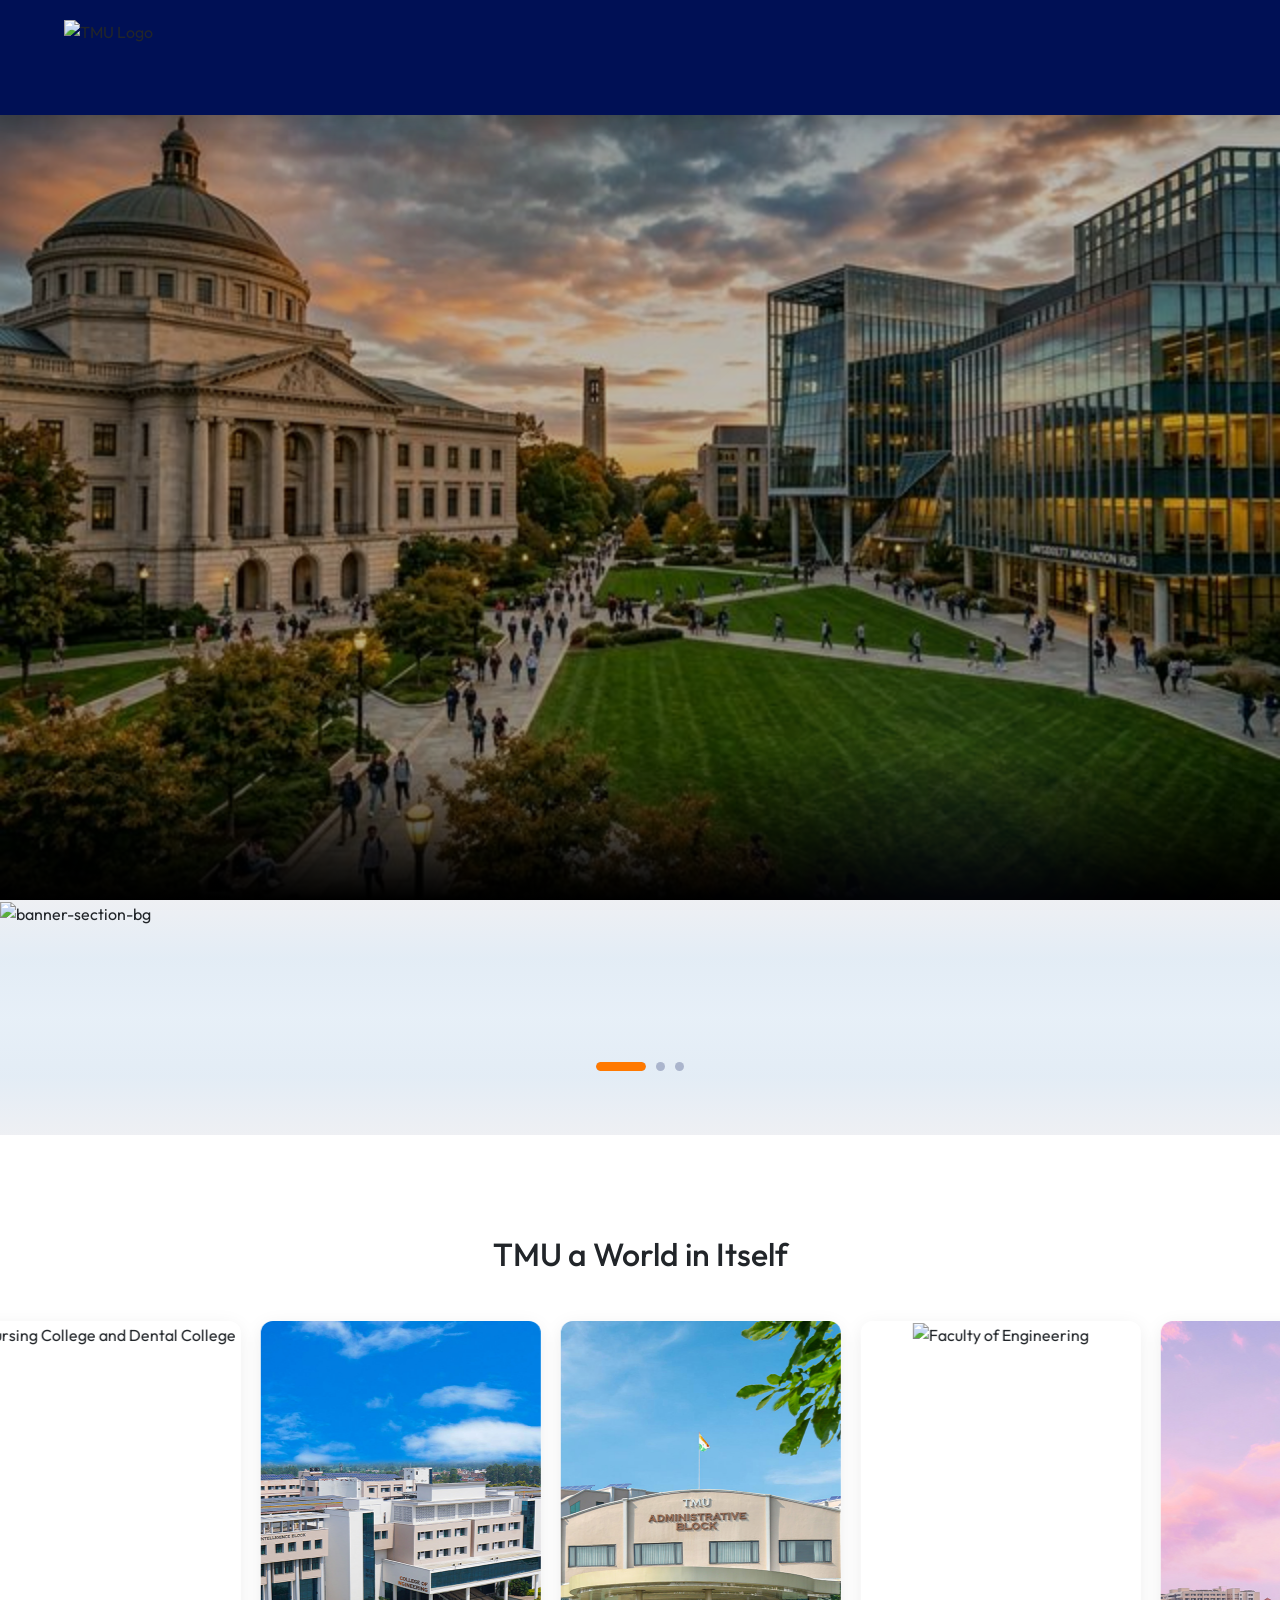
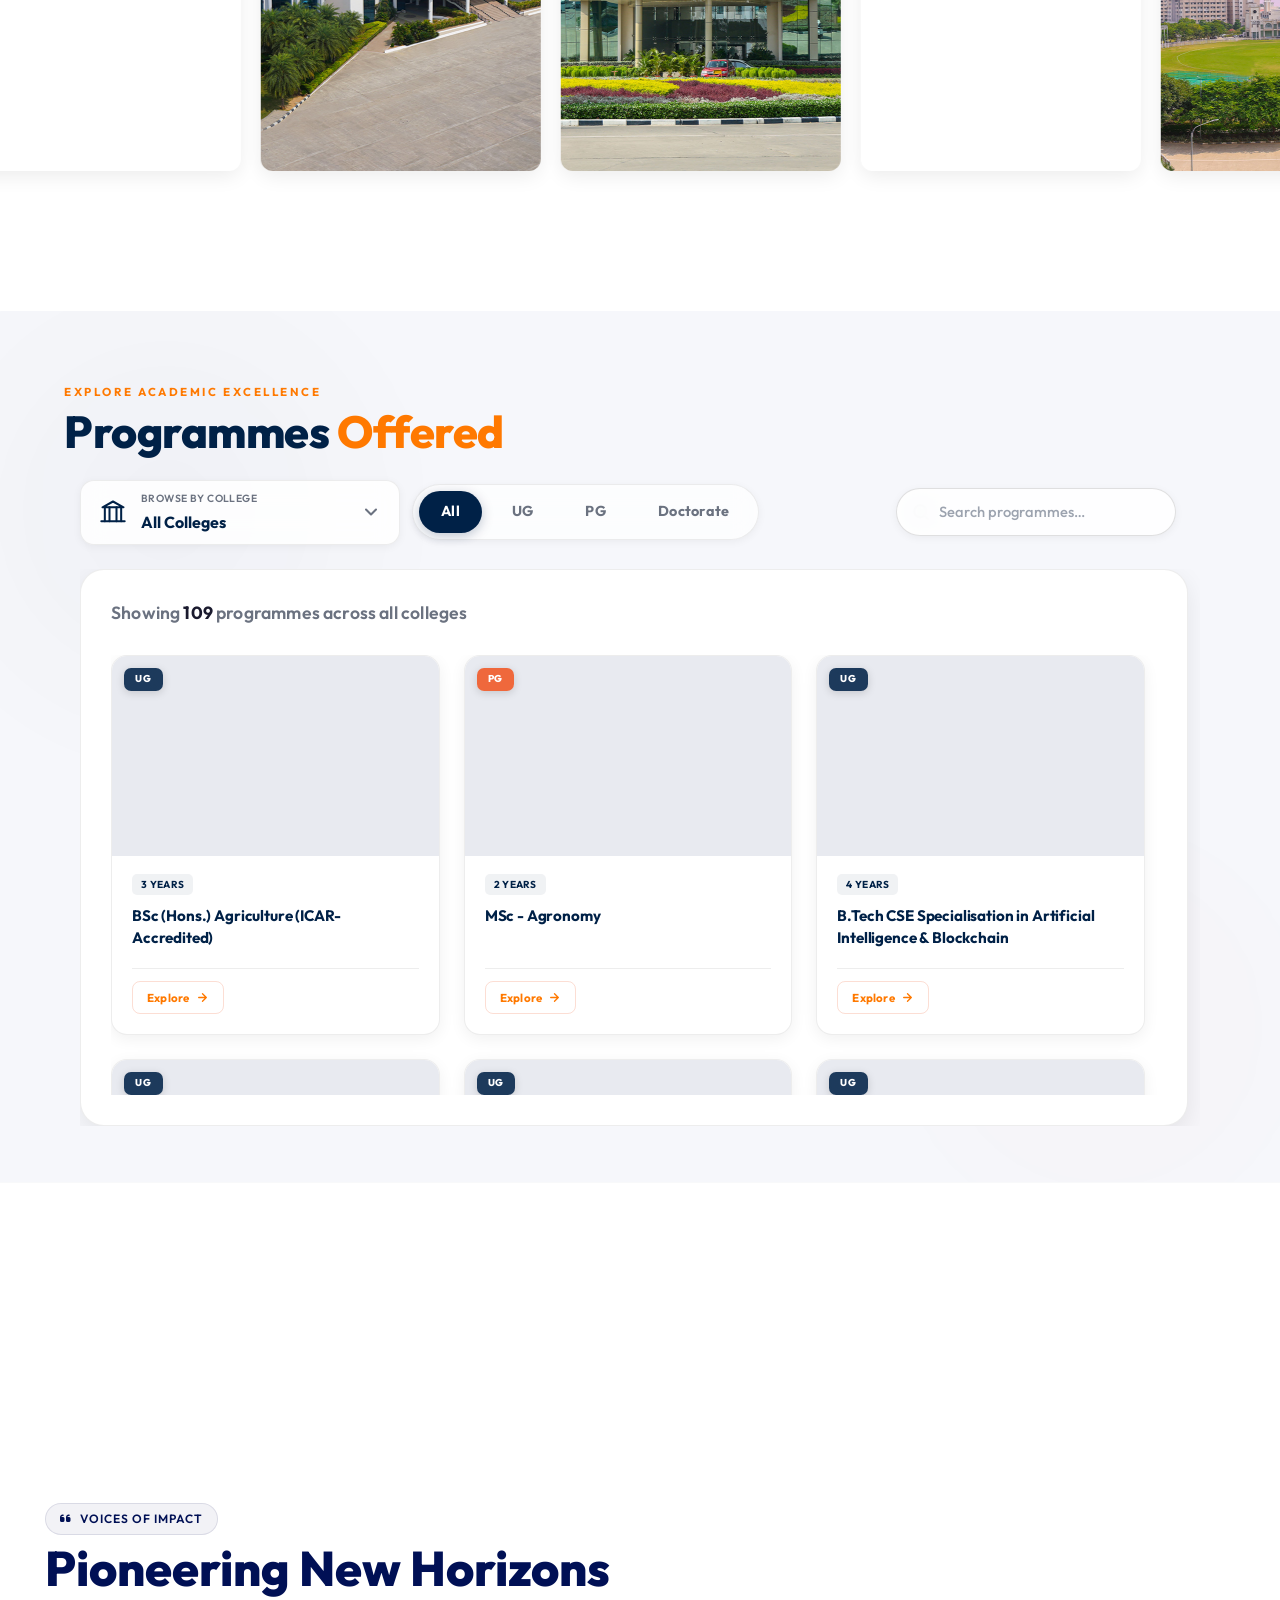
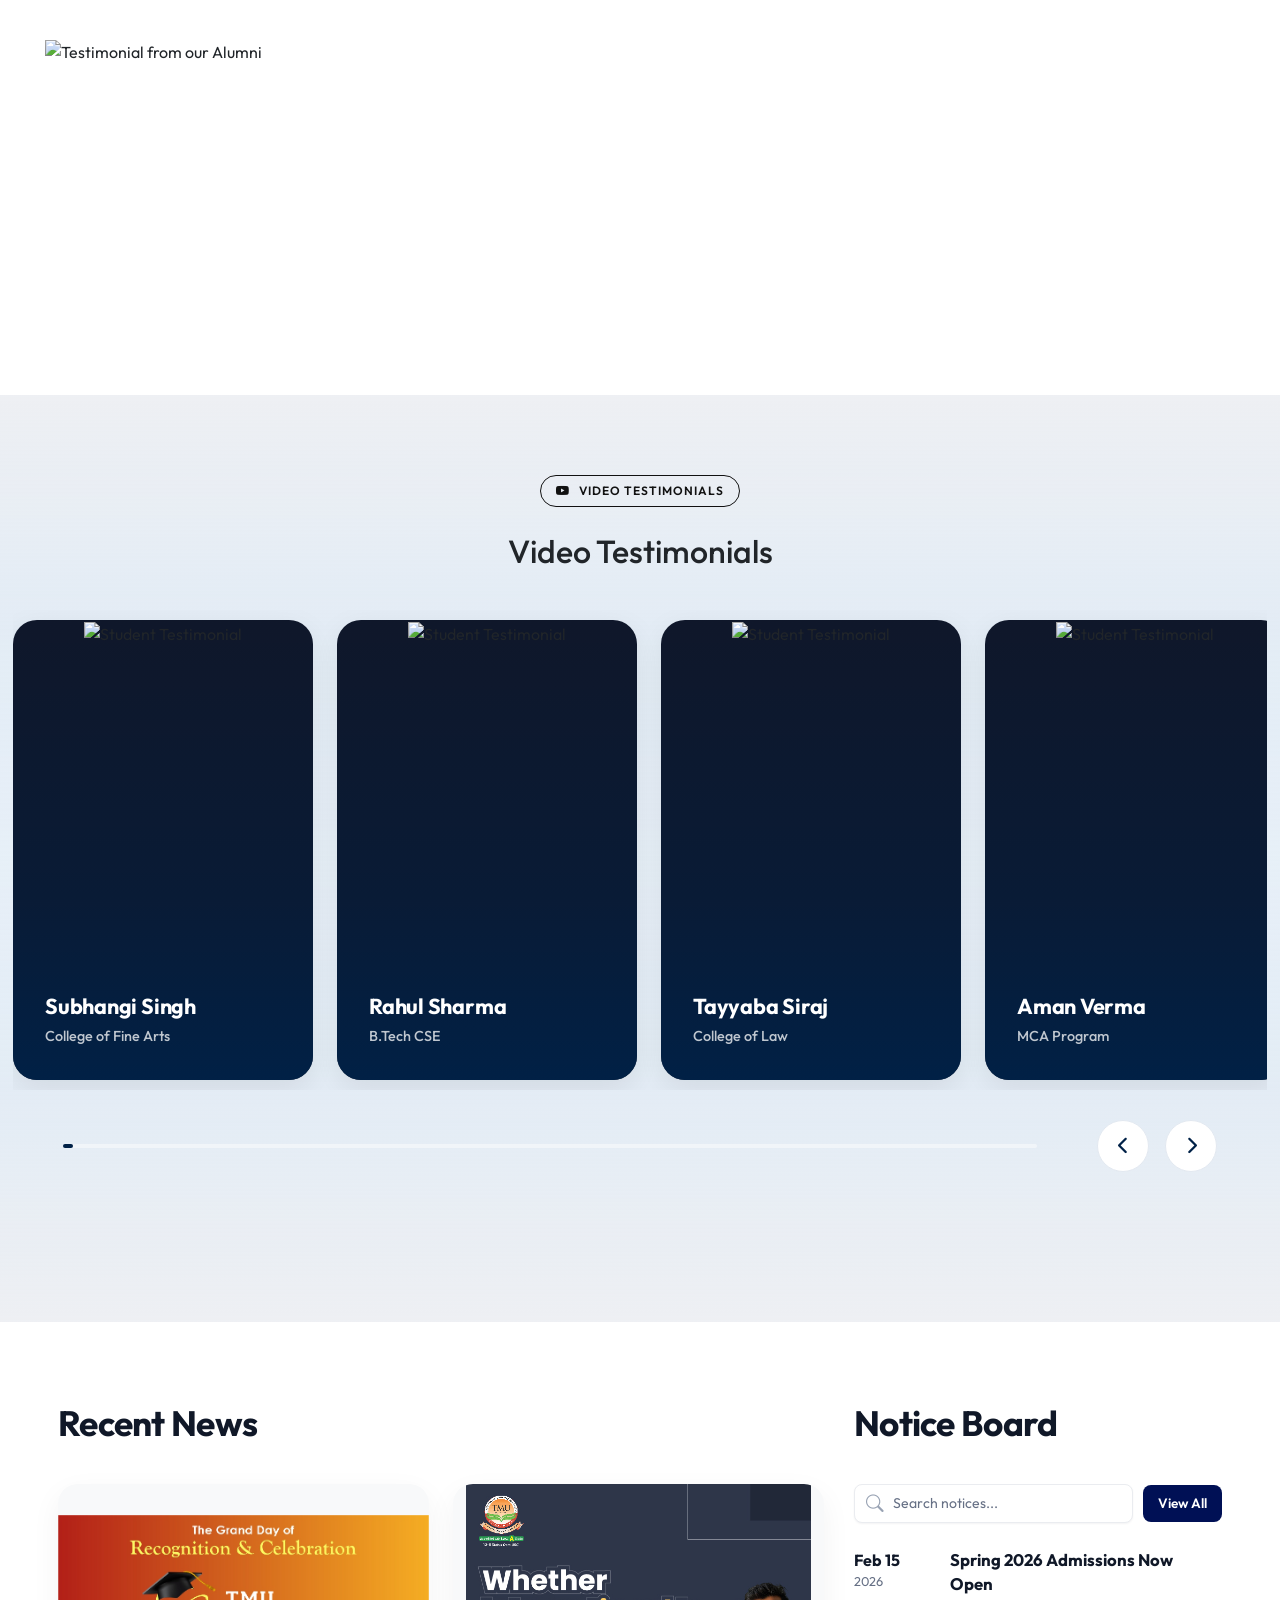
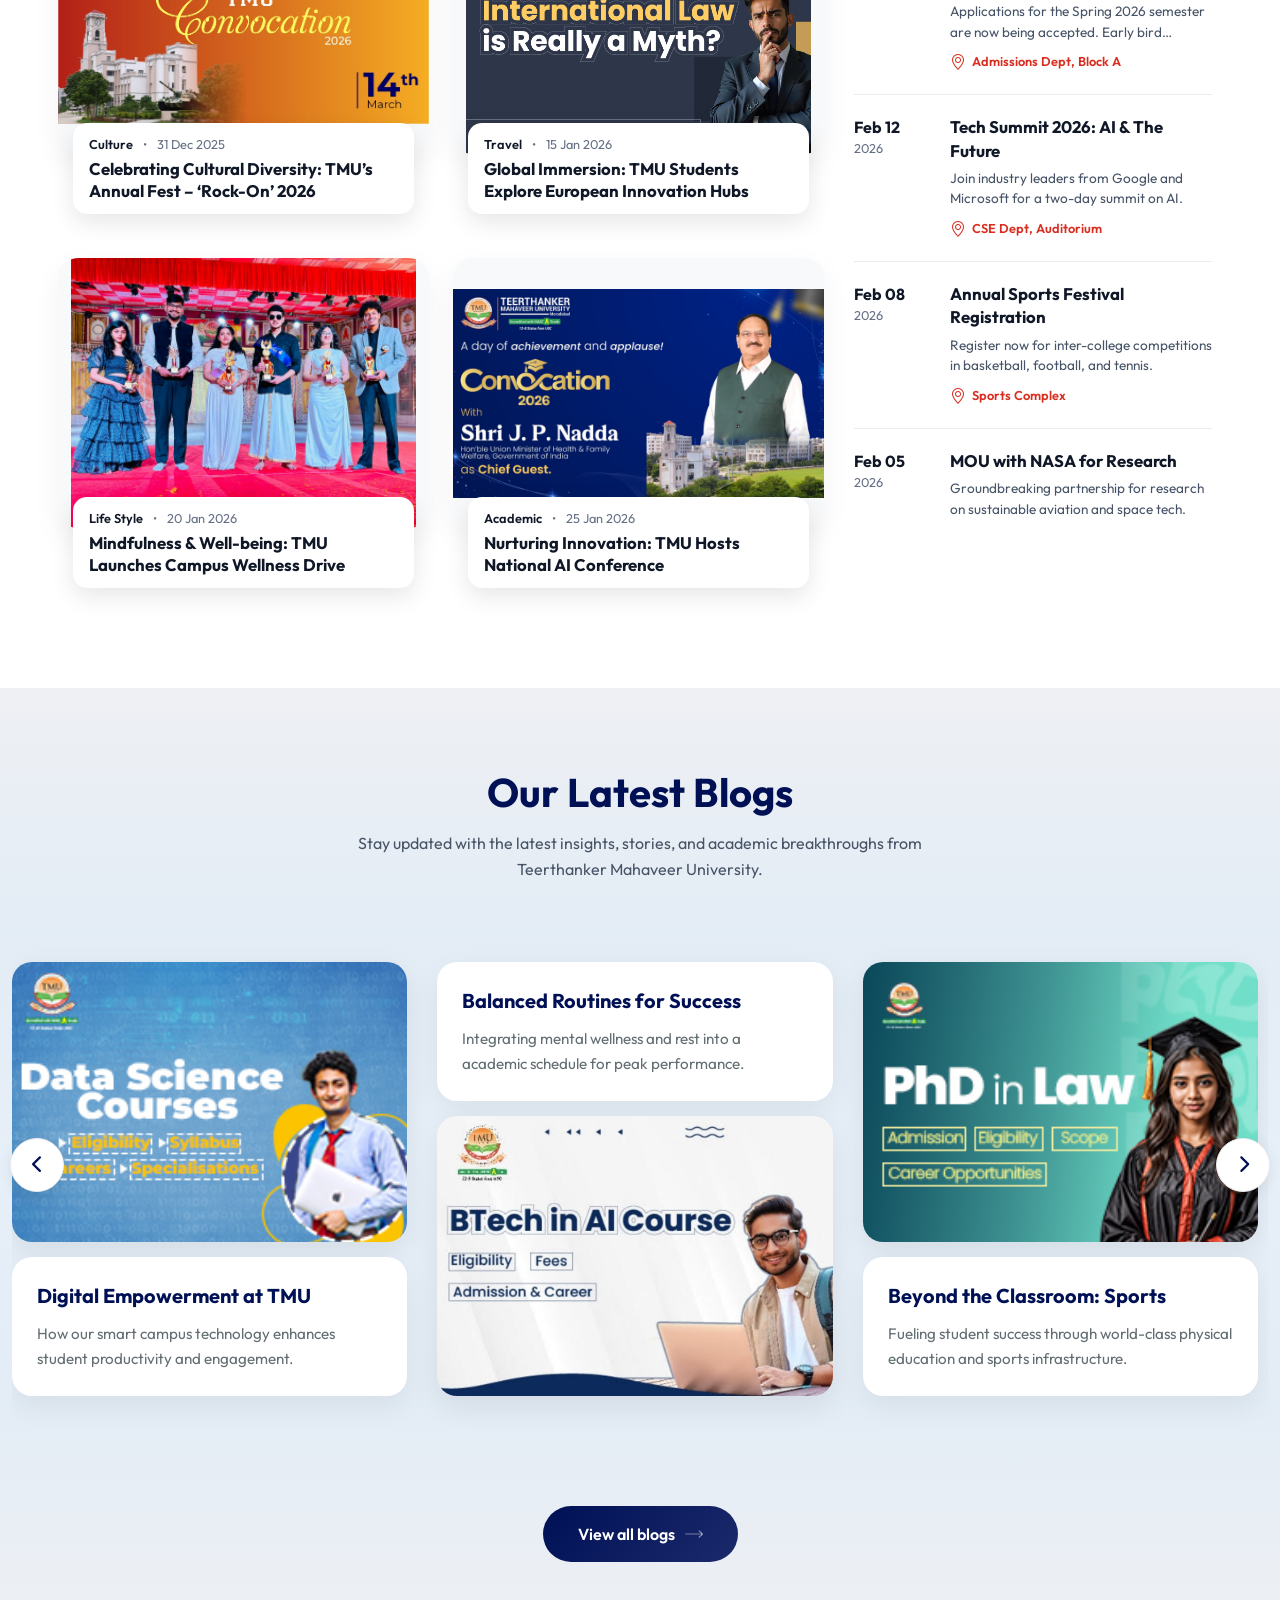
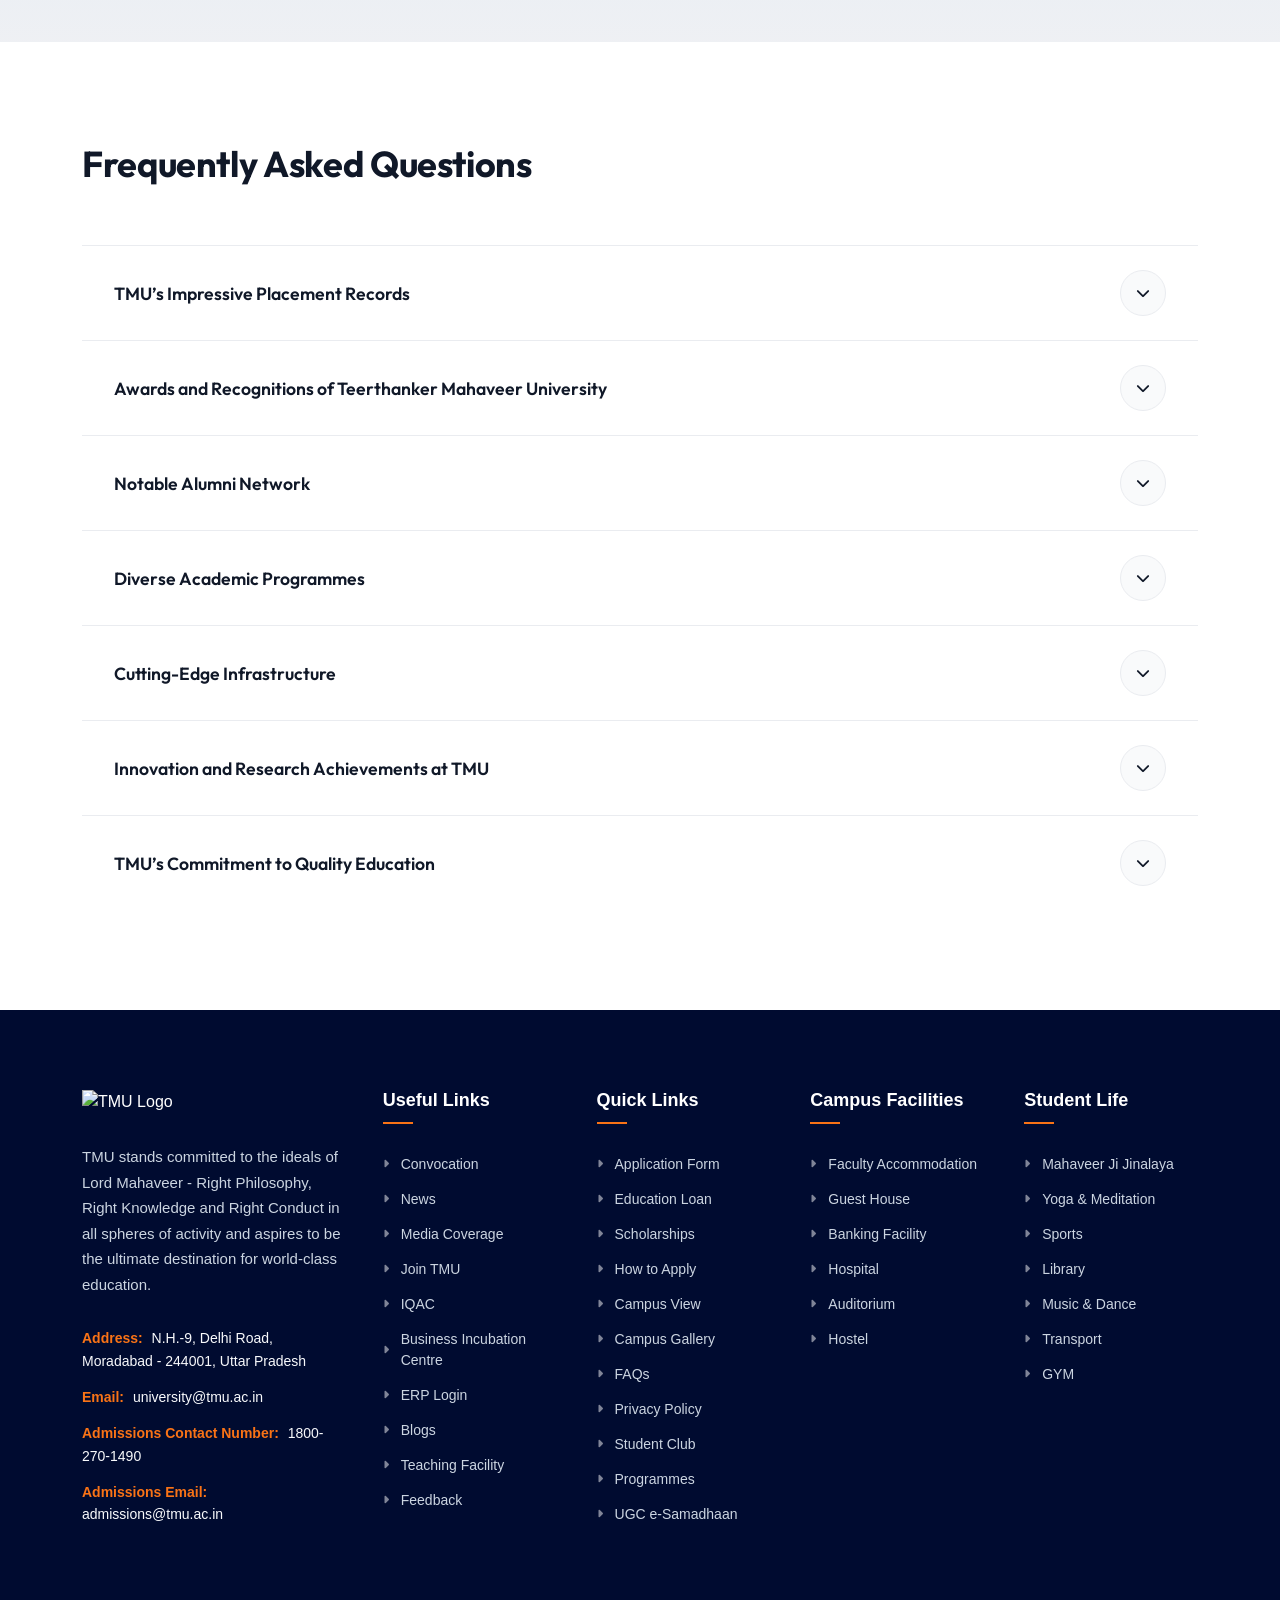
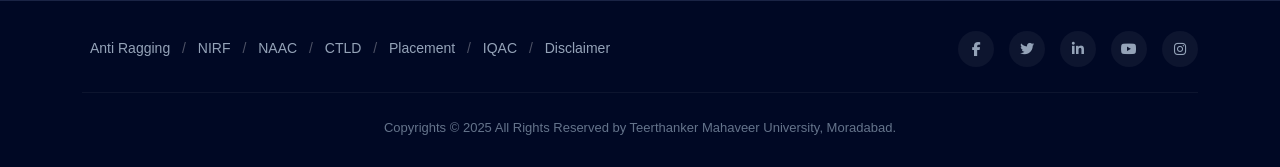
==== commit 07768b9b: "Merge branch 'main' into akash" ====
--- a/index.html
+++ b/index.html
@@ -158,7 +158,7 @@
                     <div class="showcase-item" onclick="
                                 openLightbox('images/gallery/3.jpg', {
                                     title: 'Clock Tower',
-                                    desc: 'The iconic Clock Tower stands at the heart of TMU Campus, serving as a landmark and symbol of timeless academic excellence.',
+                                    desc: ' A timeless symbol at the heart of the university.',
                                     category: 'Landmark',
                                     location: 'TMU Campus, Moradabad',
                                     date: '2024',
@@ -222,8 +222,8 @@
                     <div class="showcase-item" onclick="
                                 openLightbox('images/gallery/5.jpg', {
                                     title: 'Medical College',
-                                    desc: 'TMU Medical College is one of the premier medical institutes in North India, offering MBBS and postgraduate medical programmes with advanced clinical infrastructure.',
-                                    category: 'Academic Block',
+                                    desc: 'A centre of excellence in medical education, training future healthcare professionals with strong clinical exposure.',
+                                    category: 'Campus Life',
                                     location: 'Medical College, TMU',
                                     date: '2024',
                                 })
@@ -237,7 +237,7 @@
                     <div class="showcase-item" onclick="
                                 openLightbox('images/gallery/6.jpg', {
                                     title: 'Faculty Apartments',
-                                    desc: 'Modern and well-maintained residential apartments for TMU faculty and staff, nestled within the lush green campus environment.',
+                                    desc: 'Well-spaced, modern apartments for TMU faculty and staff.',
                                     category: 'Residential',
                                     location: 'TMU Campus, Moradabad',
                                     date: '2024',
@@ -281,8 +281,8 @@
                     <!-- 9.jpg = Cricket Ground -->
                     <div class="showcase-item" onclick="
                                 openLightbox('images/gallery/9.jpg', {
-                                    title: 'Cricket Ground',
-                                    desc: 'A full-sized cricket ground at TMU Campus offering students a professional sporting facility to nurture athletic talent and sportsmanship.',
+                                    title: 'Gymnasium',
+                                    desc: 'A full-sized gymnasium at TMU Campus offering students a professional sporting facility to nurture health and fitness.',
                                     category: 'Sports Facility',
                                     location: 'TMU Campus, Moradabad',
                                     date: '2024',
@@ -296,10 +296,10 @@
                     <!-- 10.jpg = College of Computer Science and IT -->
                     <div class="showcase-item" onclick="
                                 openLightbox('images/gallery/10.jpg', {
-                                    title: 'College of Computer Science & IT',
-                                    desc: 'Another view of the College of Computer Science and Information Technology (CCSIT) — a state-of-the-art academic block designed for the next generation of tech leaders.',
+                                    title: 'IT Block',
+                                    desc: 'IT Block equipped to handle the entire networking of the university',
                                     category: 'Academic Block',
-                                    location: 'CCSIT, TMU Campus',
+                                    location: 'TMU Campus, Moradabad',
                                     date: '2024',
                                 })
                             ">
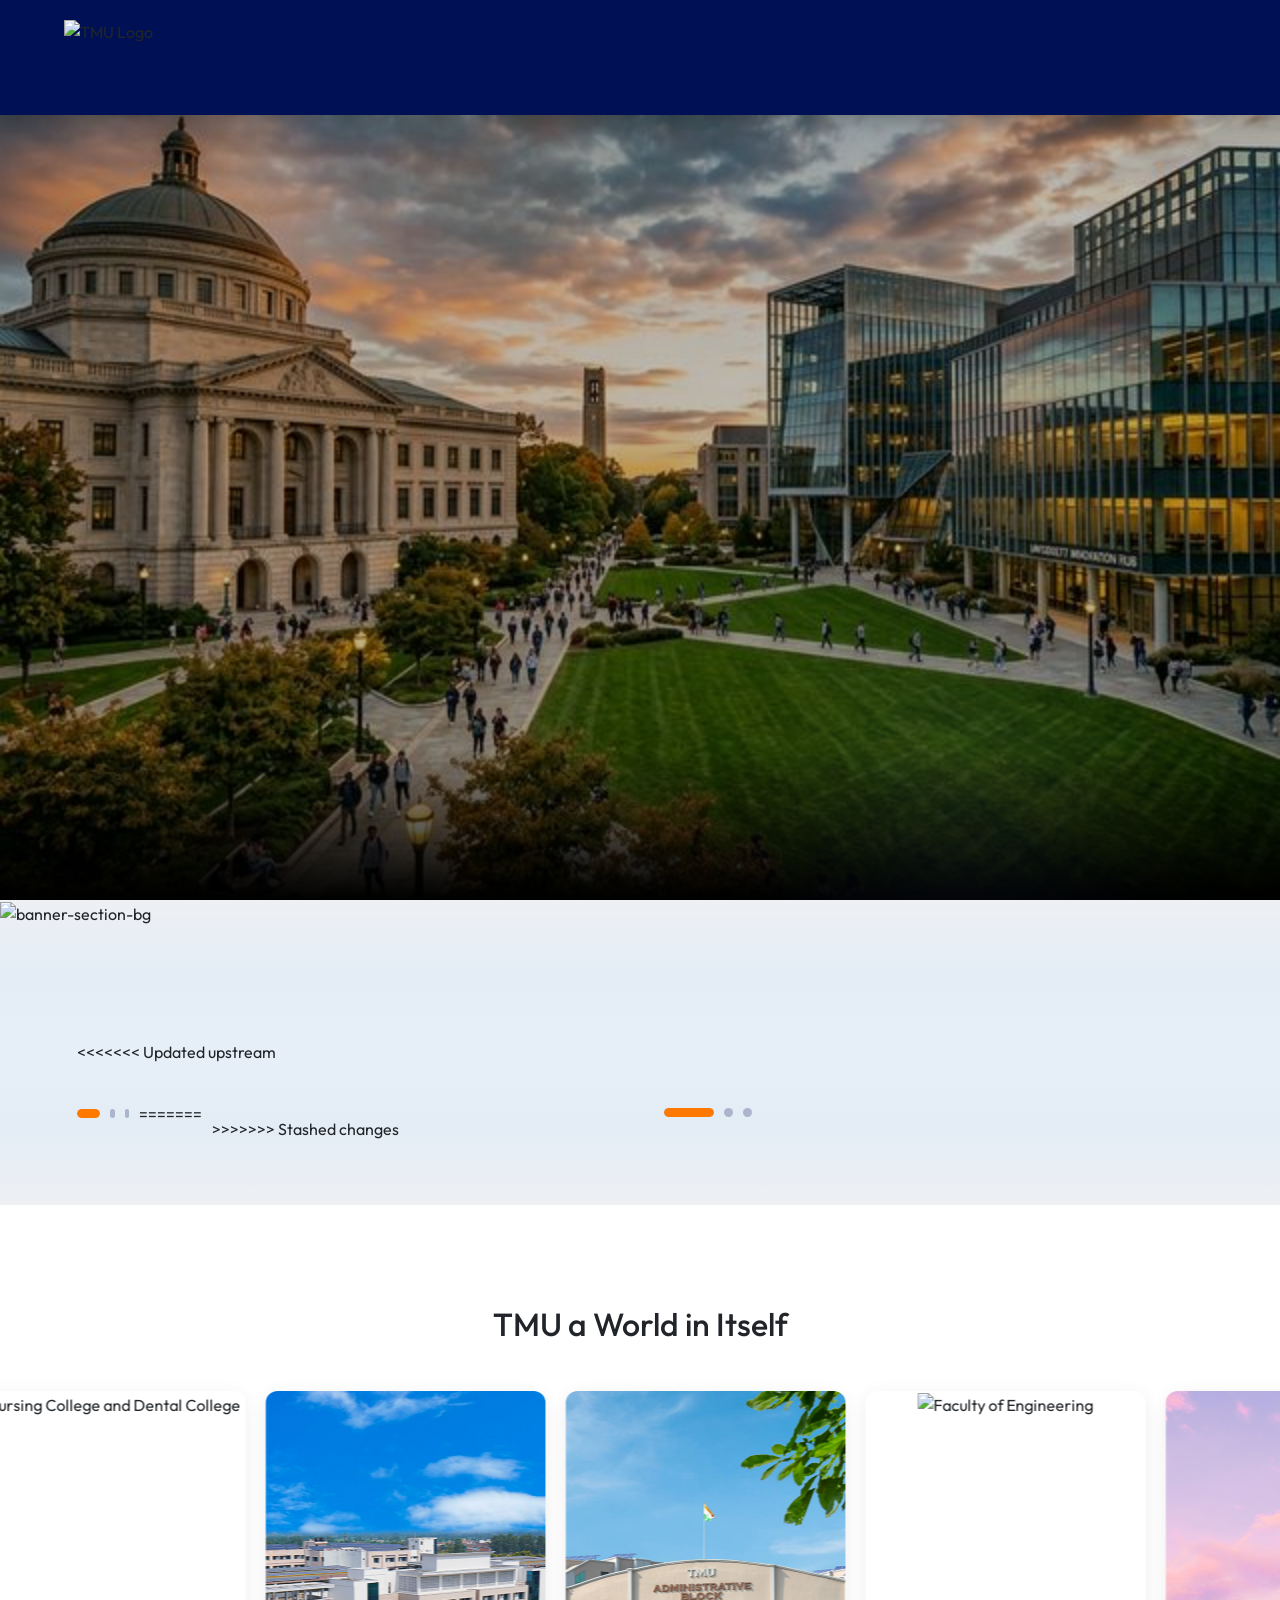
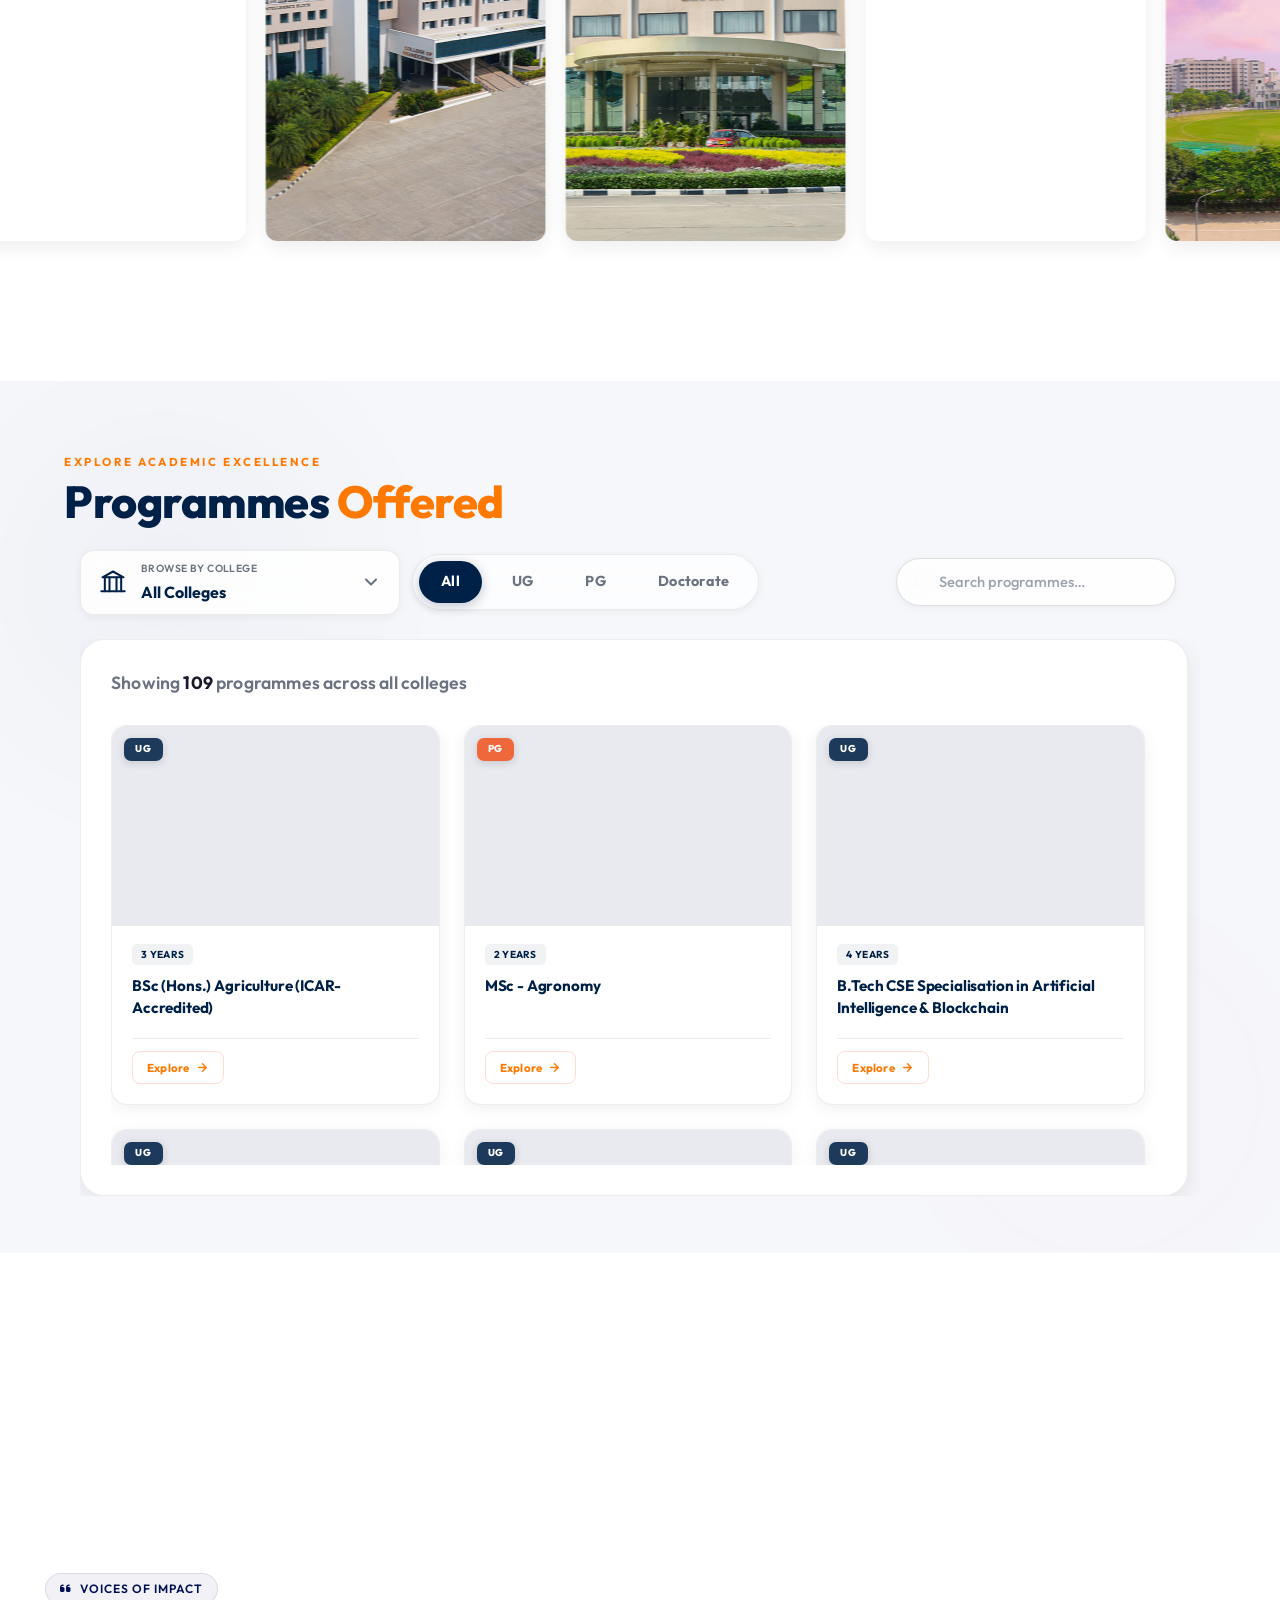
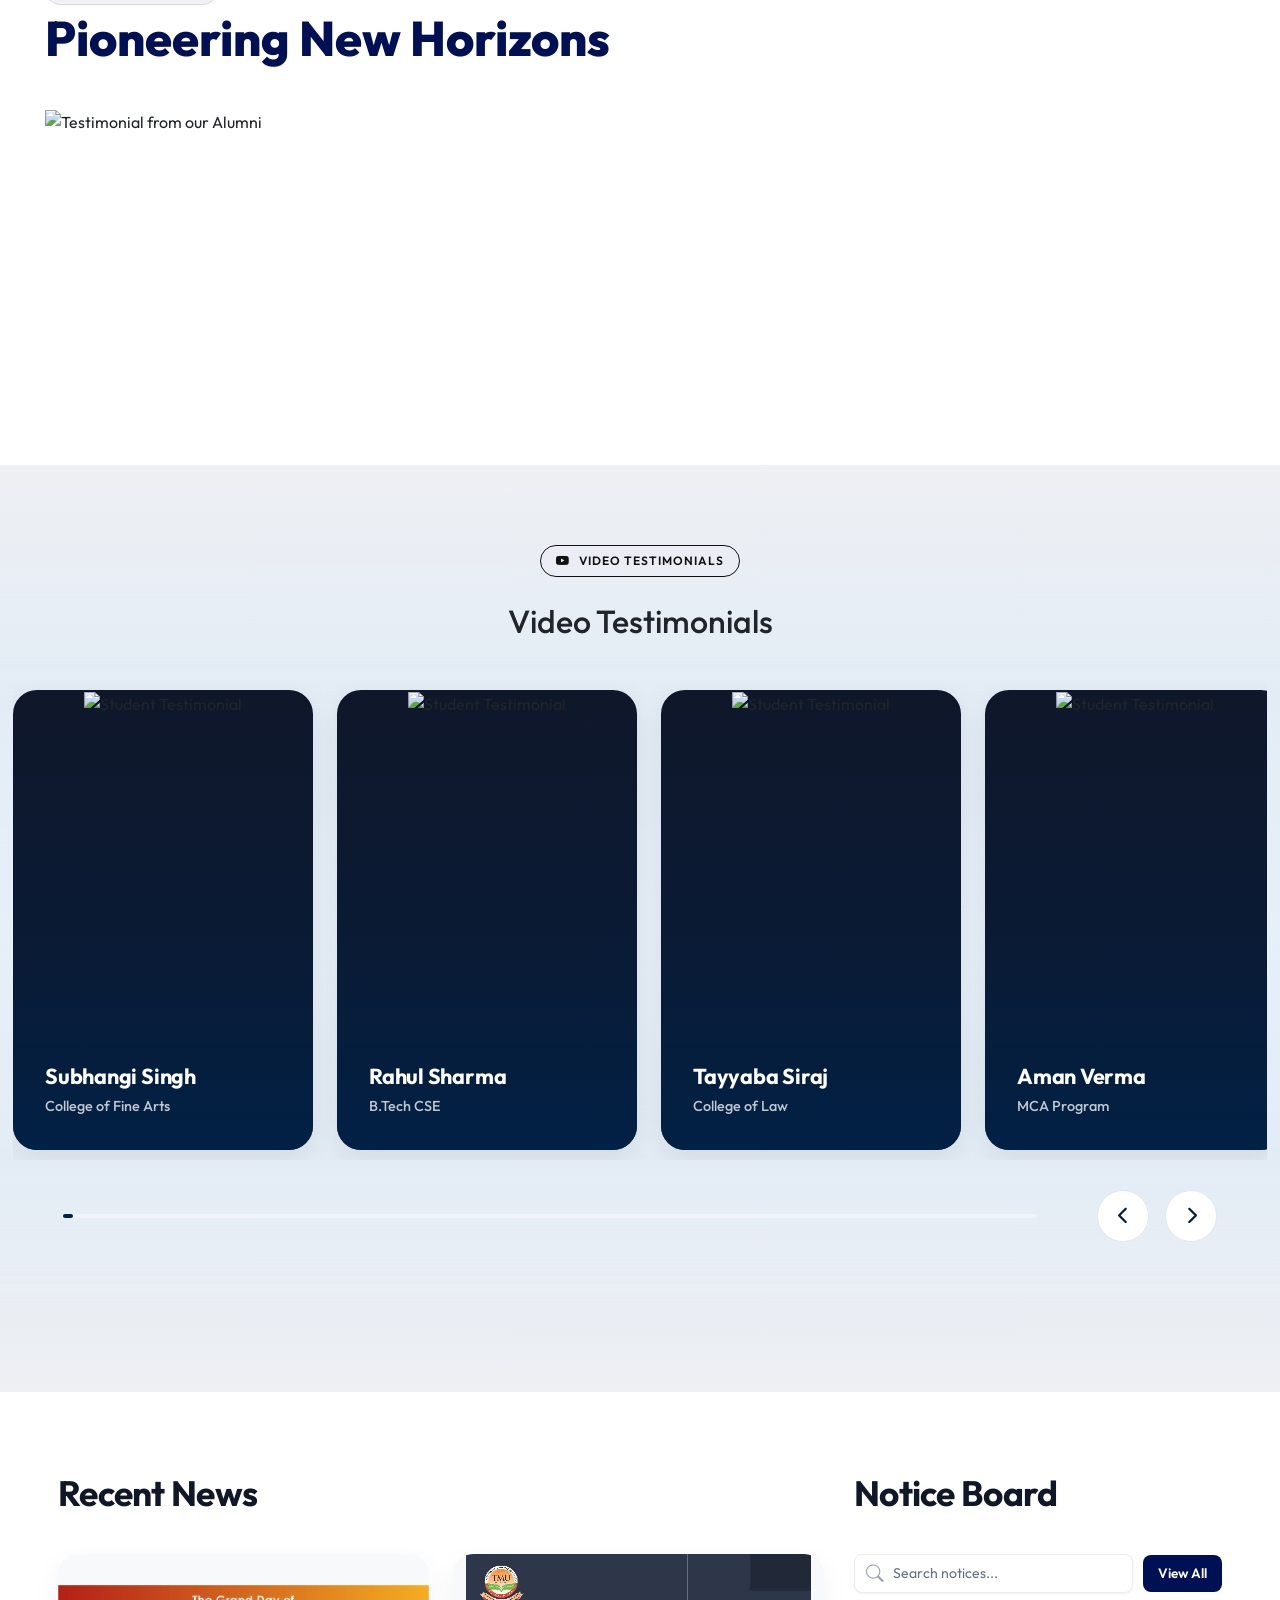
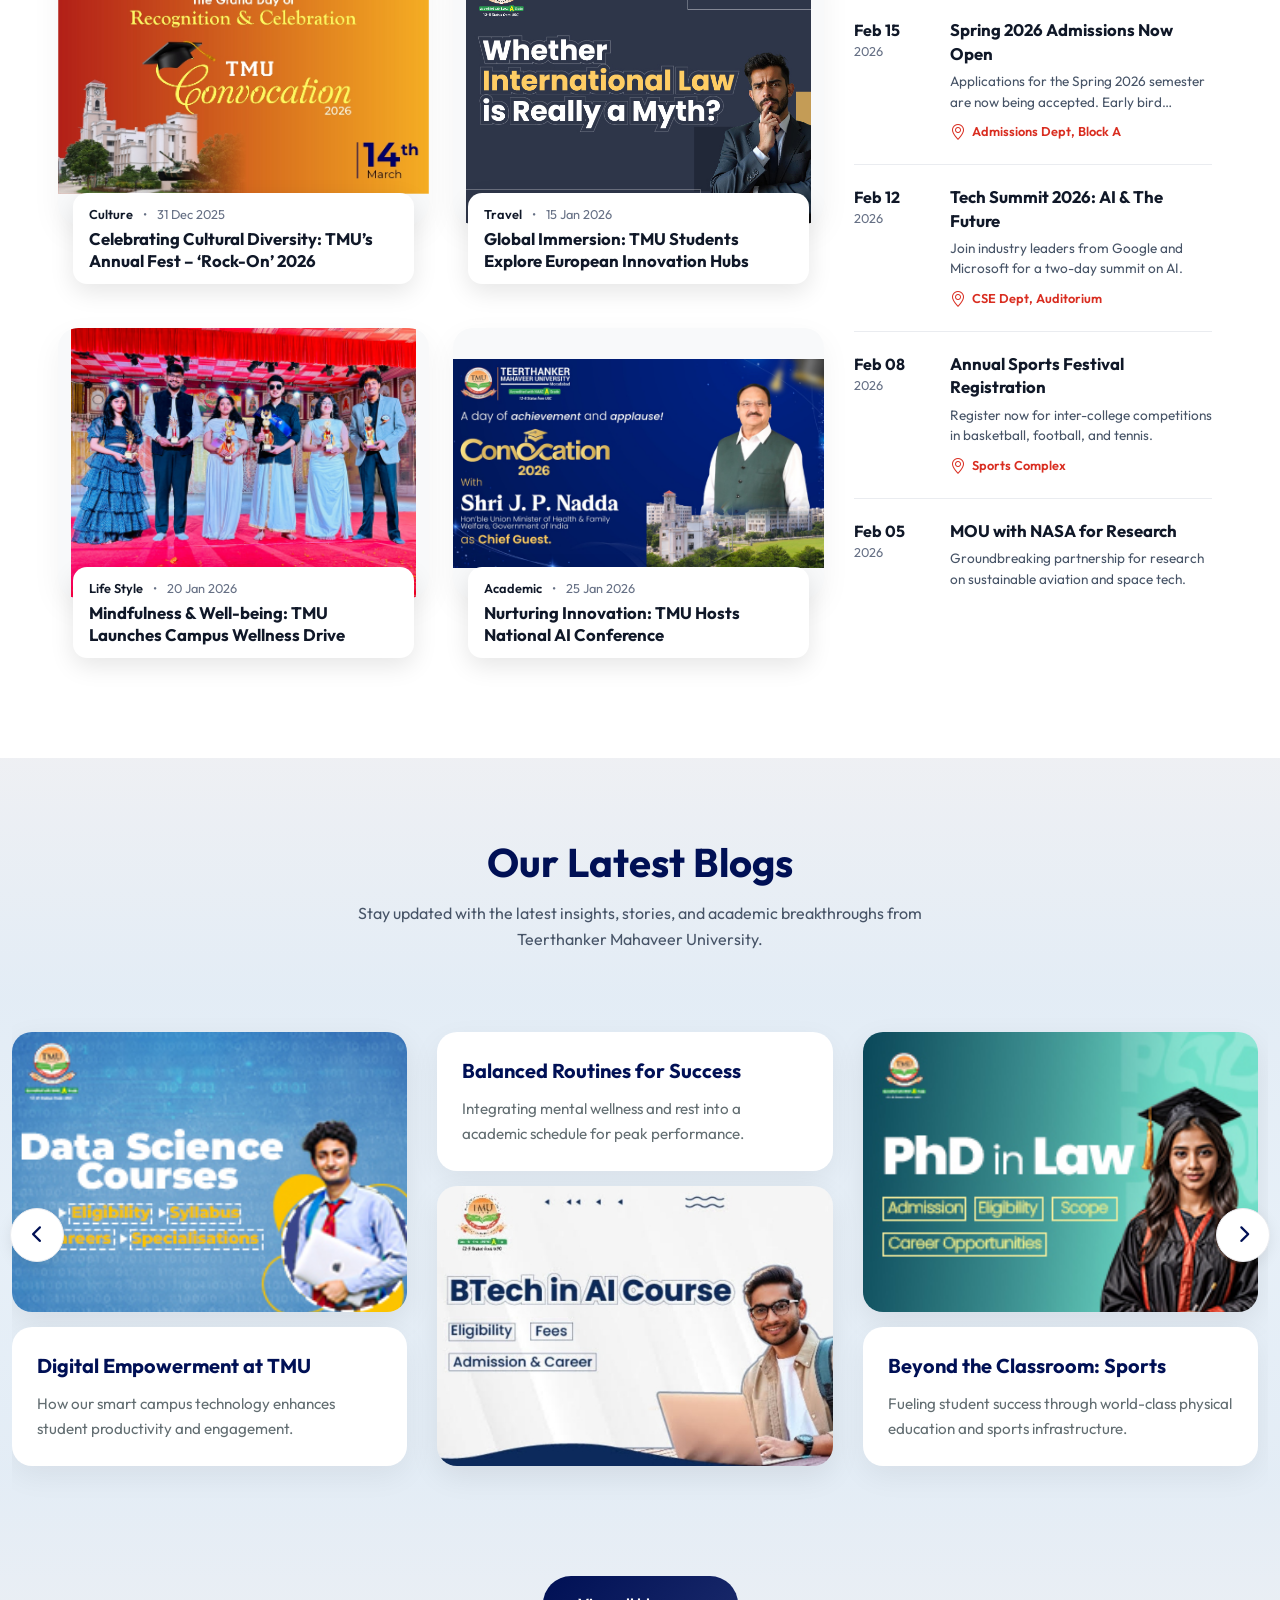
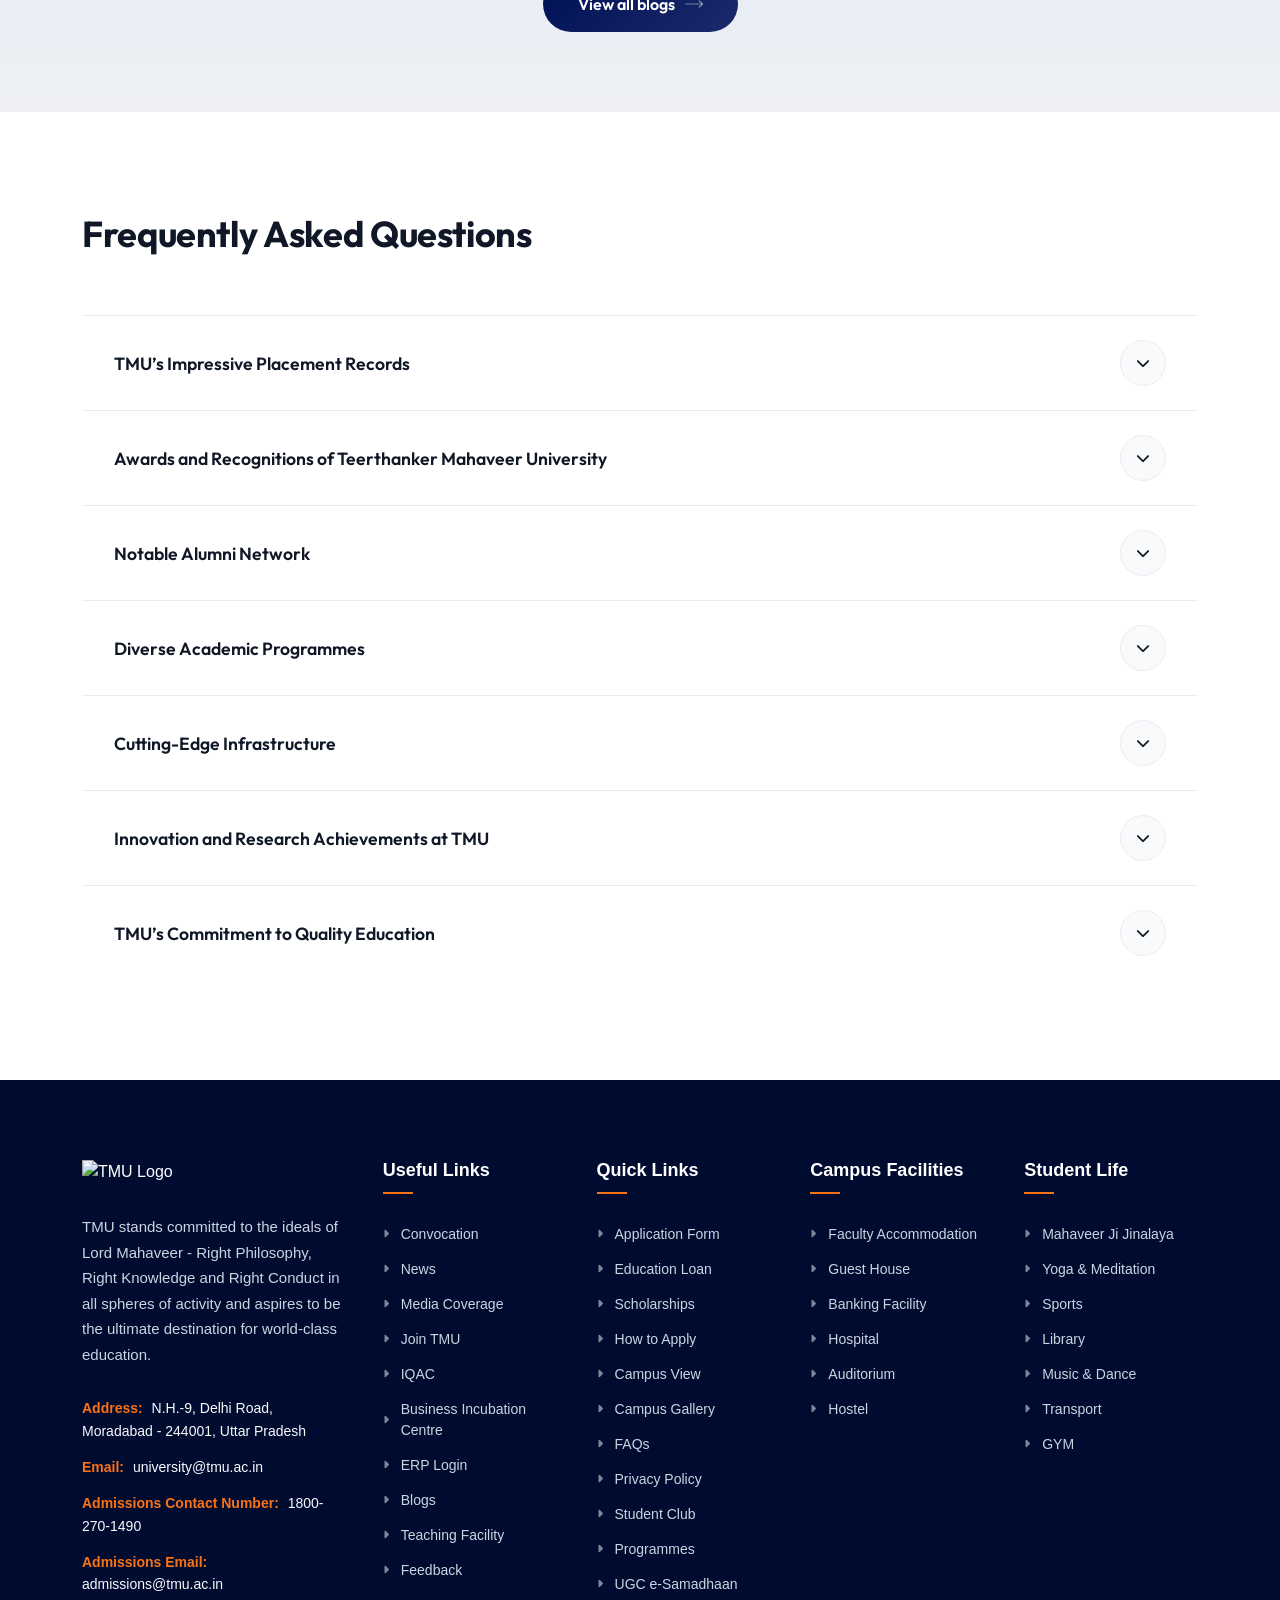
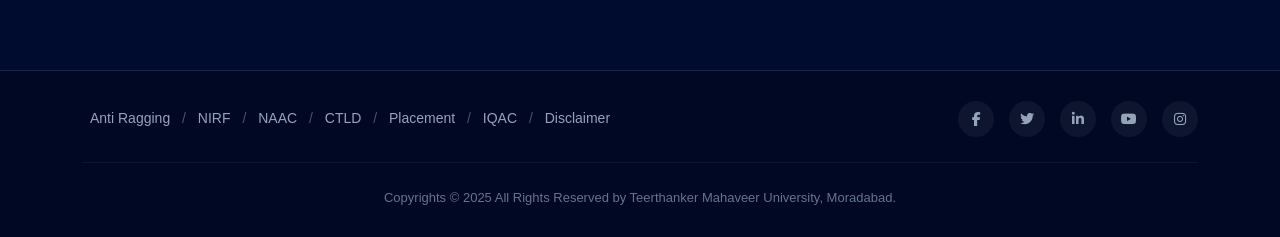
==== commit b764f9de: "Adi changes" ====
--- a/index.html
+++ b/index.html
@@ -115,12 +115,88 @@
                 </div>
             </div>
 
+<<<<<<< Updated upstream
             <!-- Dot indicators -->
             <div class="bsc-dots" id="bscDots" role="tablist" aria-label="Banner navigation">
                 <button class="bsc-dot active" data-index="0" role="tab" aria-selected="true"
                     aria-label="Banner 1"></button>
                 <button class="bsc-dot" data-index="1" role="tab" aria-selected="false" aria-label="Banner 2"></button>
                 <button class="bsc-dot" data-index="2" role="tab" aria-selected="false" aria-label="Banner 3"></button>
+=======
+            <!-- Banner frame -->
+            <div class="bsc-frame">
+                <!-- Arrow prev (inside frame) -->
+                <button
+                    class="bsc-arrow bsc-arrow-prev"
+                    id="bscPrev"
+                    aria-label="Previous banner"
+                >
+                    <i class="fas fa-chevron-left"></i>
+                </button>
+
+                <!-- Slide track -->
+                <div class="bsc-track" id="bscTrack">
+                    <div class="bsc-slide active" data-index="0">
+                        <img
+                            src="images/banners/banner1.jpg"
+                            alt="College of Computer Science and IT — TMU Campus"
+                            loading="lazy"
+                        />
+                    </div>
+                    <div class="bsc-slide" data-index="1">
+                        <img
+                            src="images/banners/banner2.jpeg"
+                            alt="Clock Tower — TMU Campus"
+                            loading="lazy"
+                        />
+                    </div>
+                    <div class="bsc-slide" data-index="2">
+                        <img
+                            src="images/banners/banner3.jpeg"
+                            alt="Medical College — TMU Campus"
+                            loading="lazy"
+                        />
+                    </div>
+                </div>
+
+                <!-- Dot indicators -->
+                <div
+                    class="bsc-dots"
+                    id="bscDots"
+                    role="tablist"
+                    aria-label="Banner navigation"
+                >
+                    <button
+                        class="bsc-dot active"
+                        data-index="0"
+                        role="tab"
+                        aria-selected="true"
+                        aria-label="Banner 1"
+                    ></button>
+                    <button
+                        class="bsc-dot"
+                        data-index="1"
+                        role="tab"
+                        aria-selected="false"
+                        aria-label="Banner 2"
+                    ></button>
+                    <button
+                        class="bsc-dot"
+                        data-index="2"
+                        role="tab"
+                        aria-selected="false"
+                        aria-label="Banner 3"
+                    ></button>
+                </div>
+                <!-- Arrow next (inside frame) -->
+                <button
+                    class="bsc-arrow bsc-arrow-next"
+                    id="bscNext"
+                    aria-label="Next banner"
+                >
+                    <i class="fas fa-chevron-right"></i>
+                </button>
+>>>>>>> Stashed changes
             </div>
             <!-- Arrow next (inside frame) -->
             <button class="bsc-arrow bsc-arrow-next" id="bscNext" aria-label="Next banner">
--- a/home.css
+++ b/home.css
@@ -6379,30 +6379,55 @@
     .hero-subtext {
         font-size: 1rem;
     }
-
+<<<<<<< Updated upstream
+
+=======
+    .hero-layout-wrapper {
+        display: grid;
+    }
+>>>>>>> Stashed changes
     .hero-usp-card {
+        grid-row: 1;
+        grid-column: 1;
+        align-self: end;
         display: grid;
         grid-template-columns: 1fr 1fr;
         grid-template-rows: 1fr 1fr;
-        width: 85%;
-        max-width: 340px;
-        padding: 0;
+        width: 90%;
+        max-width: 400px;
+        padding: 5px 0;
         gap: 0;
+<<<<<<< Updated upstream
         bottom: 0;
         transform: translateY(50%) scale(0.95);
         /* Y-only entrance */
+=======
+        bottom: -50px;
+        margin: 0 auto;
+        transform: translateY(30px) scale(0.95); /* Y-only entrance */
+>>>>>>> Stashed changes
         box-shadow:
             0 8px 25px rgba(0, 0, 0, 0.4),
             0 0 10px rgba(100, 150, 255, 0.1);
     }
+<<<<<<< Updated upstream
 
     .usp-card-visible {
         transform: translateY(50%);
         /* Y-only, locked — no X drift */
+=======
+    .banner-showcase {
+        grid-row: 2;
+        grid-column: 1;
+        padding: 100px 0 40px; /* Pushed banner display down */
+    }
+    .usp-card-visible {
+        transform: translateY(0); /* Normal flow */
+>>>>>>> Stashed changes
     }
 
     .usp-card-visible:hover {
-        transform: translateY(calc(50% - 4px)) scale(1.02);
+        transform: translateY(-4px) scale(1.02);
     }
 
     /* Glowing + Divider via pseudo-elements */
@@ -6440,28 +6465,38 @@
     }
 
     .usp-stat {
-        display: flex;
-        flex-direction: column;
+        display: grid;
+        grid-template-columns: auto auto;
+        grid-template-areas:
+            "icon count"
+            "icon label";
         align-items: center;
         justify-content: center;
-        text-align: center;
-        gap: 2px;
-        padding: 12px 8px;
+        text-align: left;
+        column-gap: 12px;
+        row-gap: 2px;
+        padding: 10px 4px;
         position: relative;
         z-index: 2;
     }
 
     .usp-icon {
-        font-size: 1.4rem;
+        grid-area: icon;
+        font-size: 1.5rem;
         margin-bottom: 0px;
     }
 
     .usp-count {
-        font-size: 1.6rem;
+        grid-area: count;
+        font-size: 1.3rem; /* Reduced font size for numbers */
+    }
+    .usp-count .usp-suffix {
+        font-size: 0.85rem;
     }
 
     .usp-label {
-        font-size: 0.75rem;
+        grid-area: label;
+        font-size: 0.7rem;
     }
 
     .hero-ctas {
@@ -6488,18 +6523,19 @@
 
     .hero-usp-card {
         width: 92%;
+        bottom: -50px;
     }
 
     .usp-icon {
-        font-size: 1.5rem;
+        font-size: 1.3rem;
     }
 
     .usp-count {
-        font-size: 1.6rem;
+        font-size: 1.15rem;
     }
 
     .usp-label {
-        font-size: 0.75rem;
+        font-size: 0.65rem;
     }
 
     .btn-hero-primary,
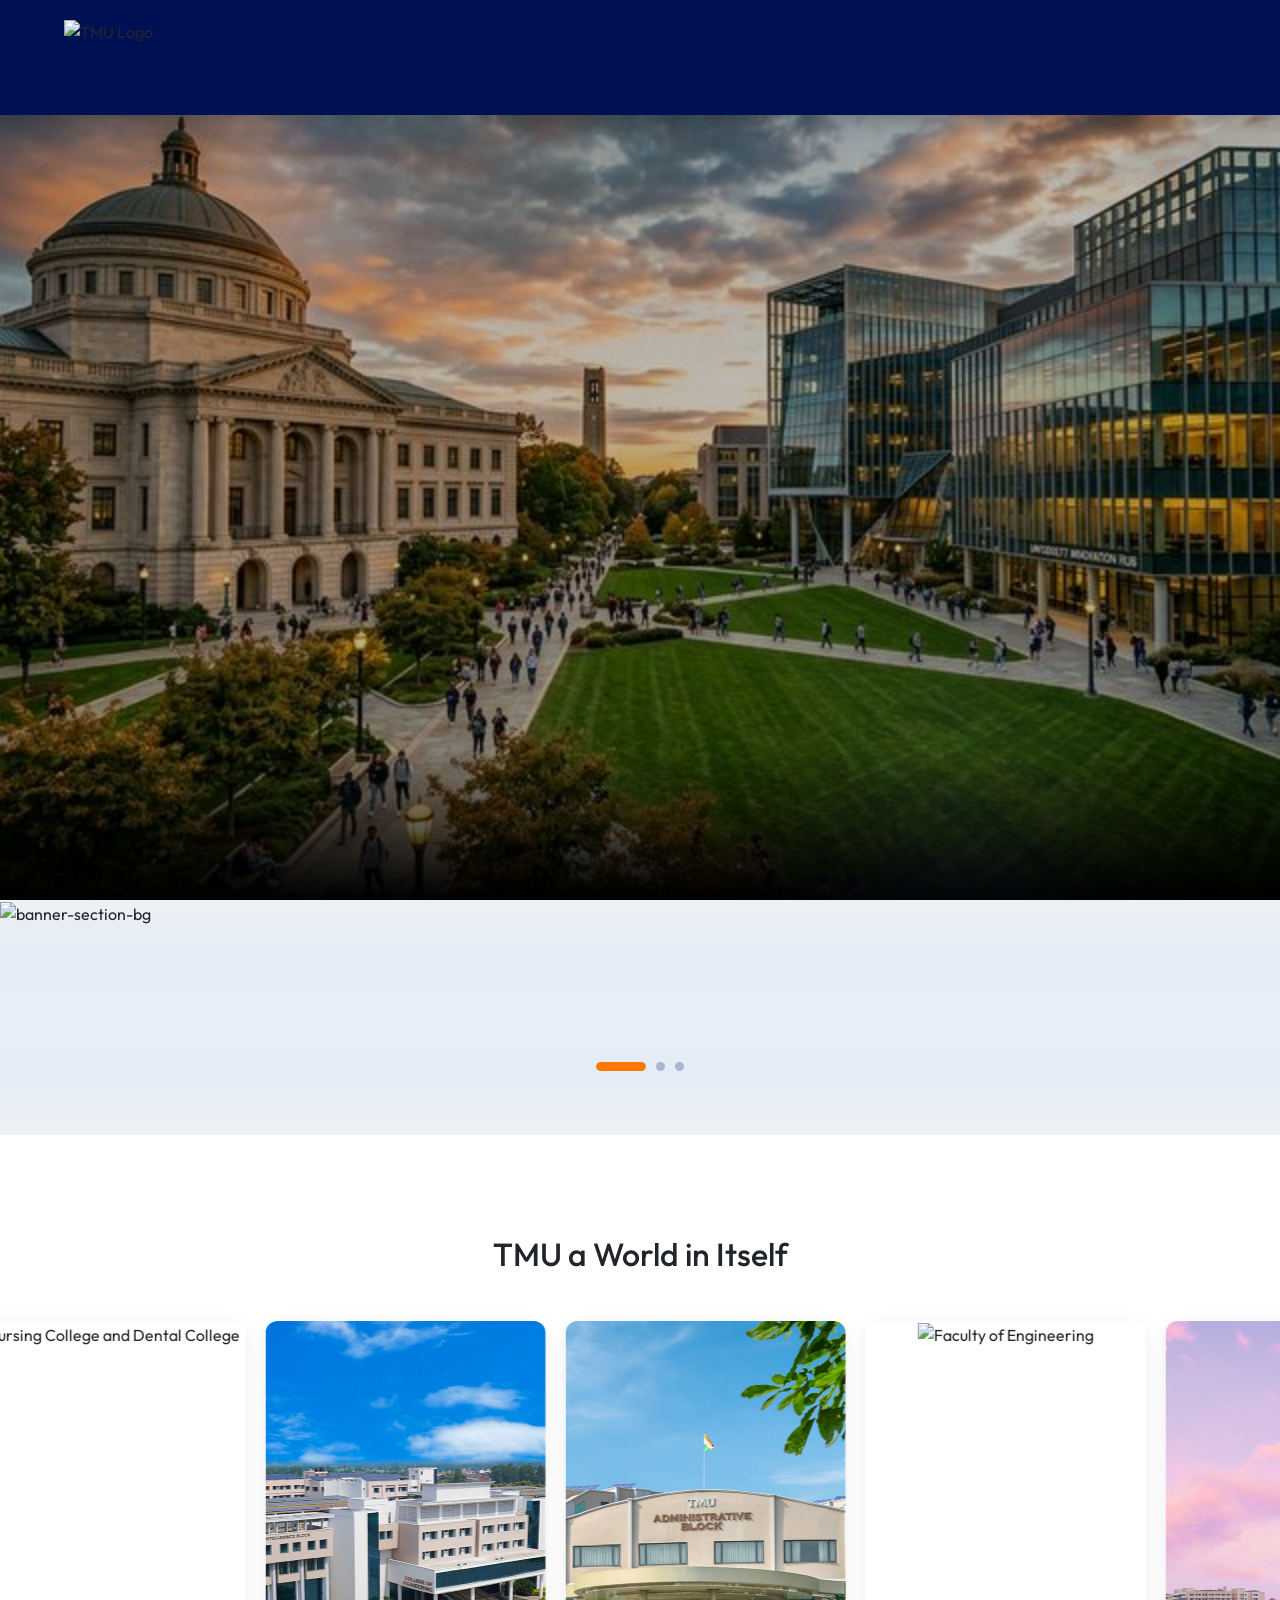
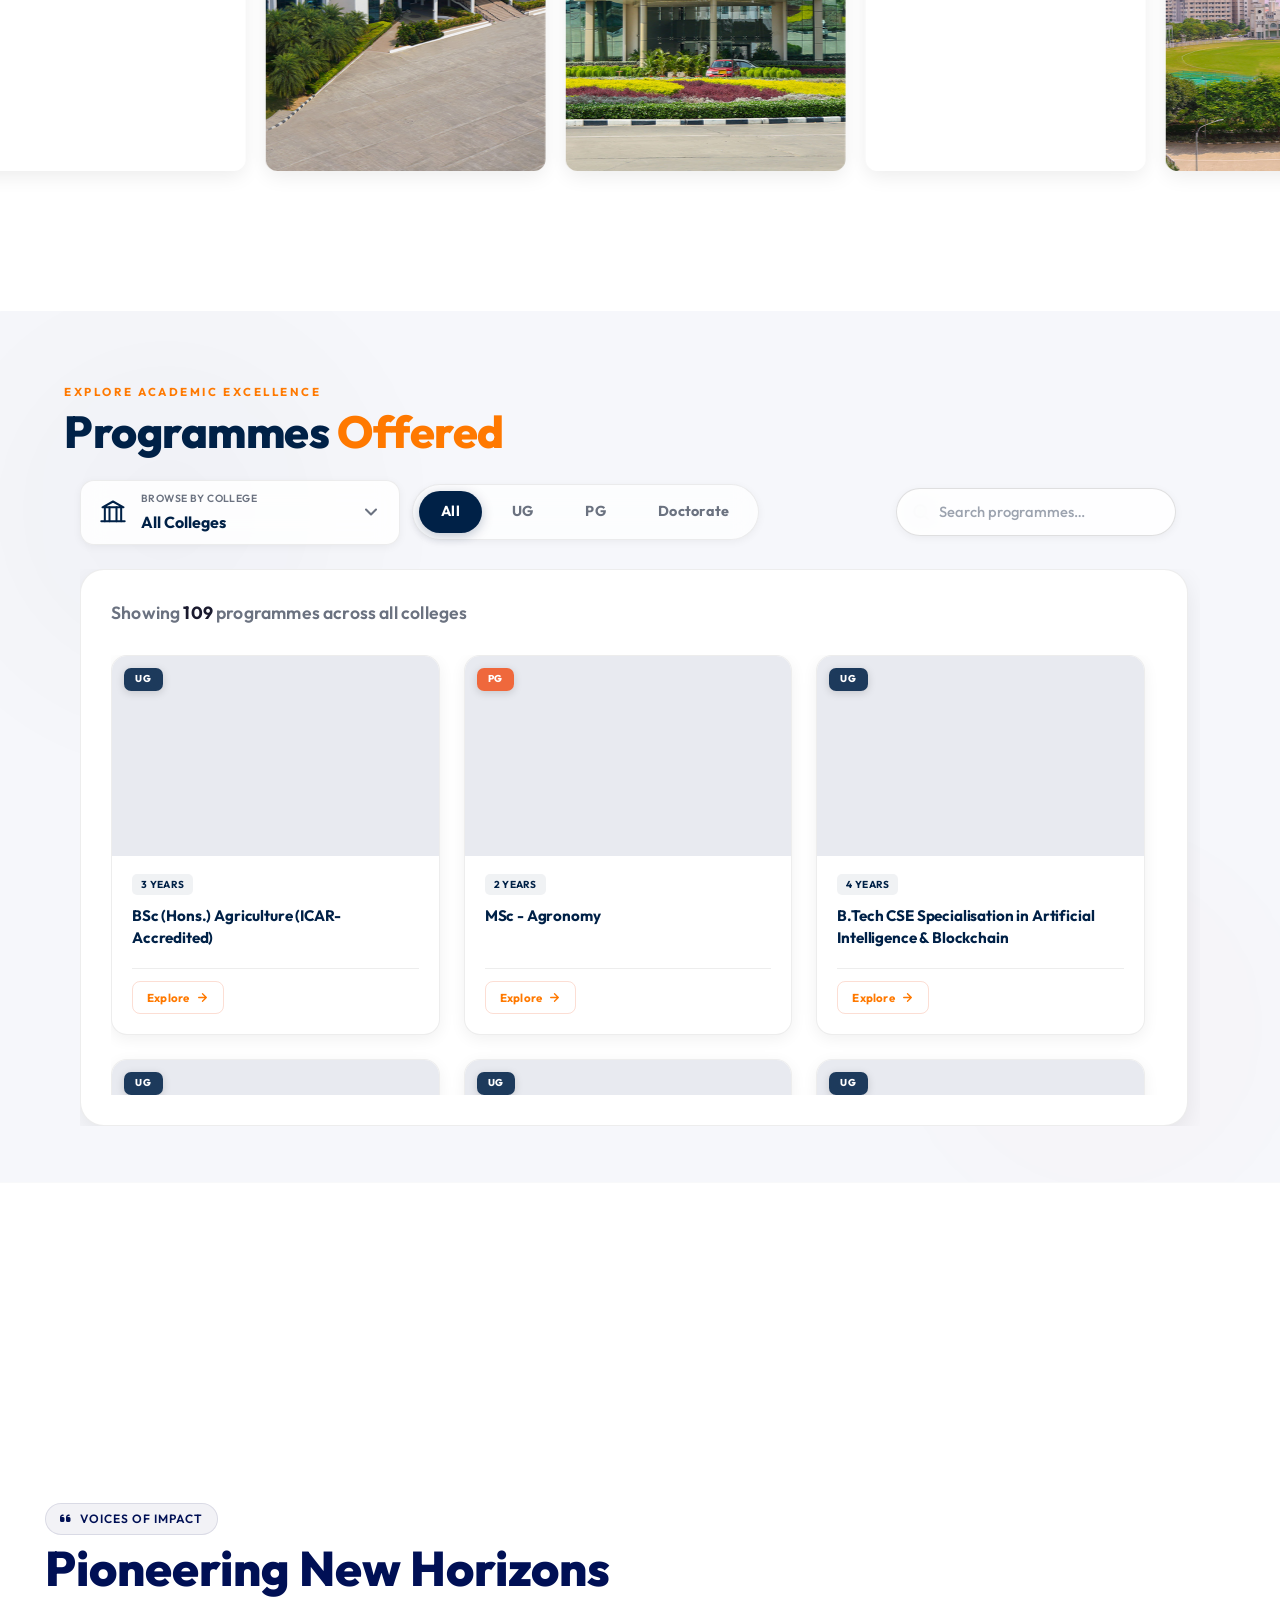
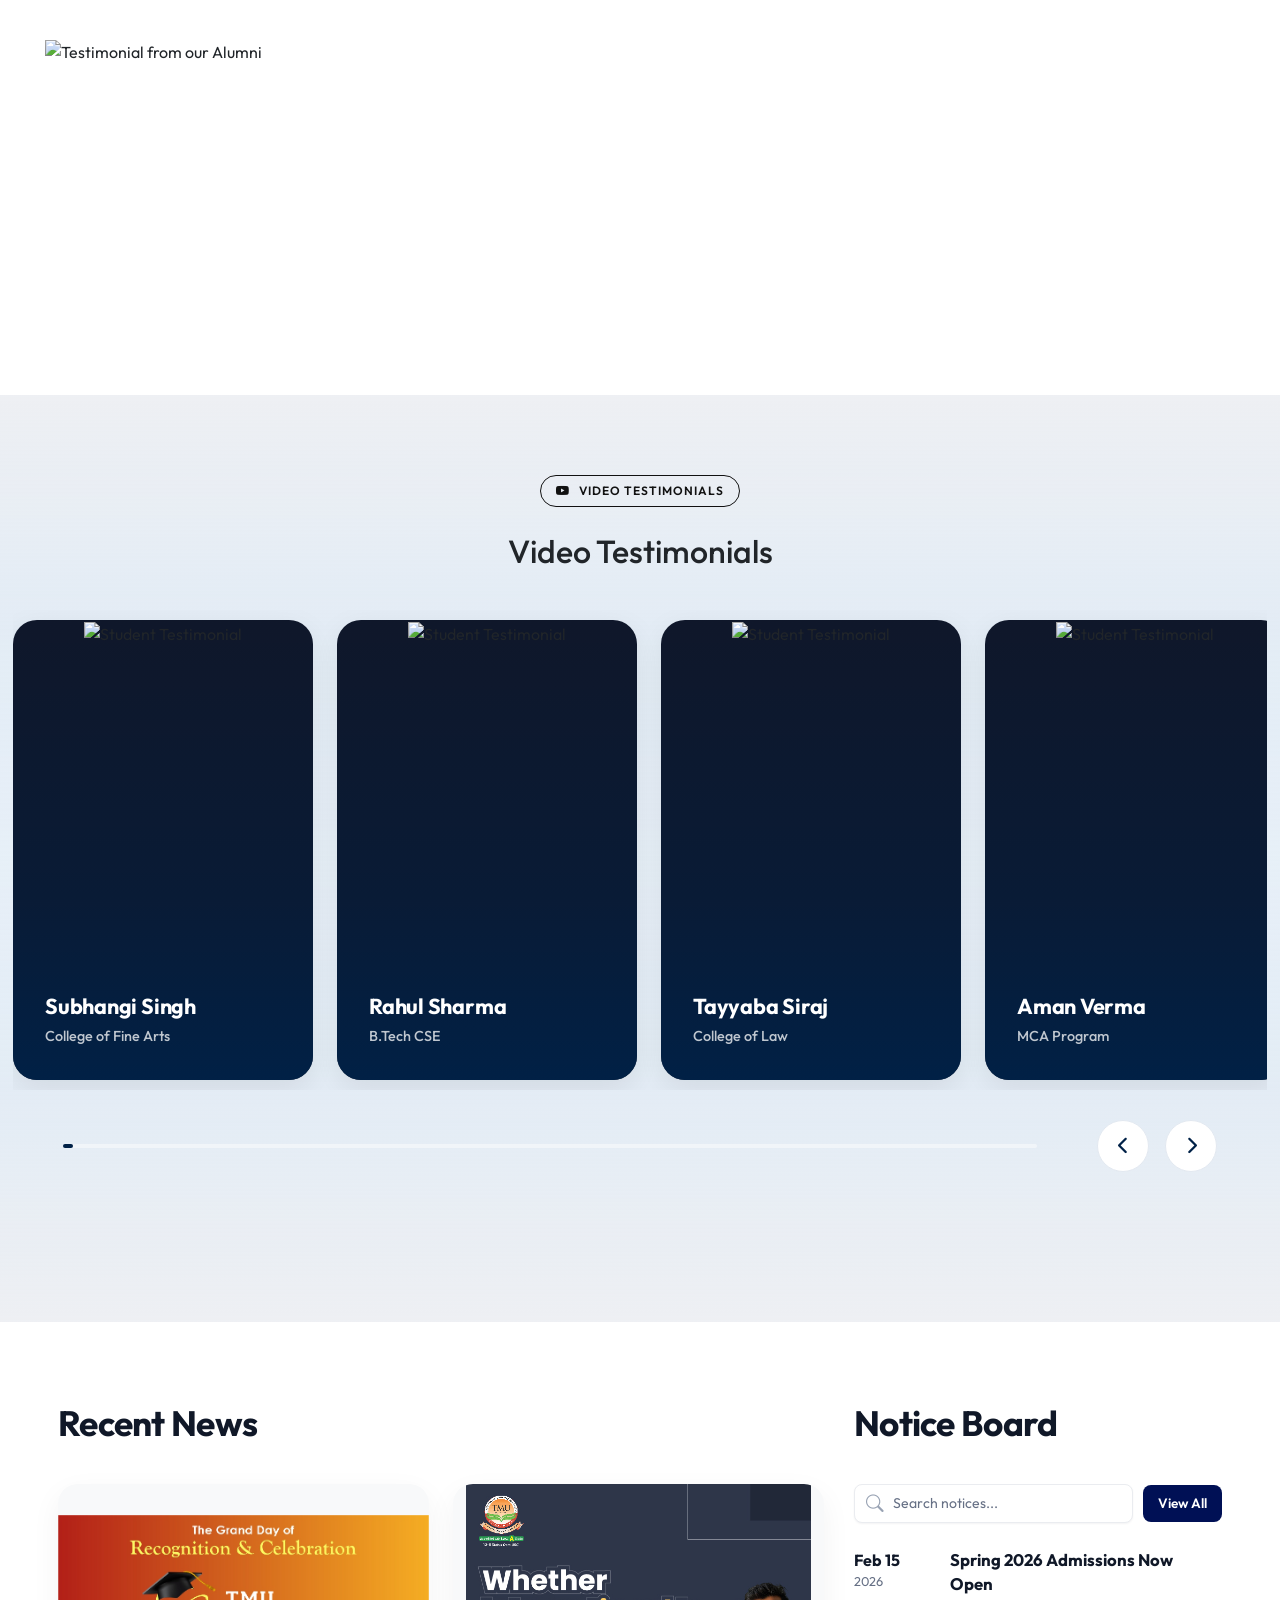
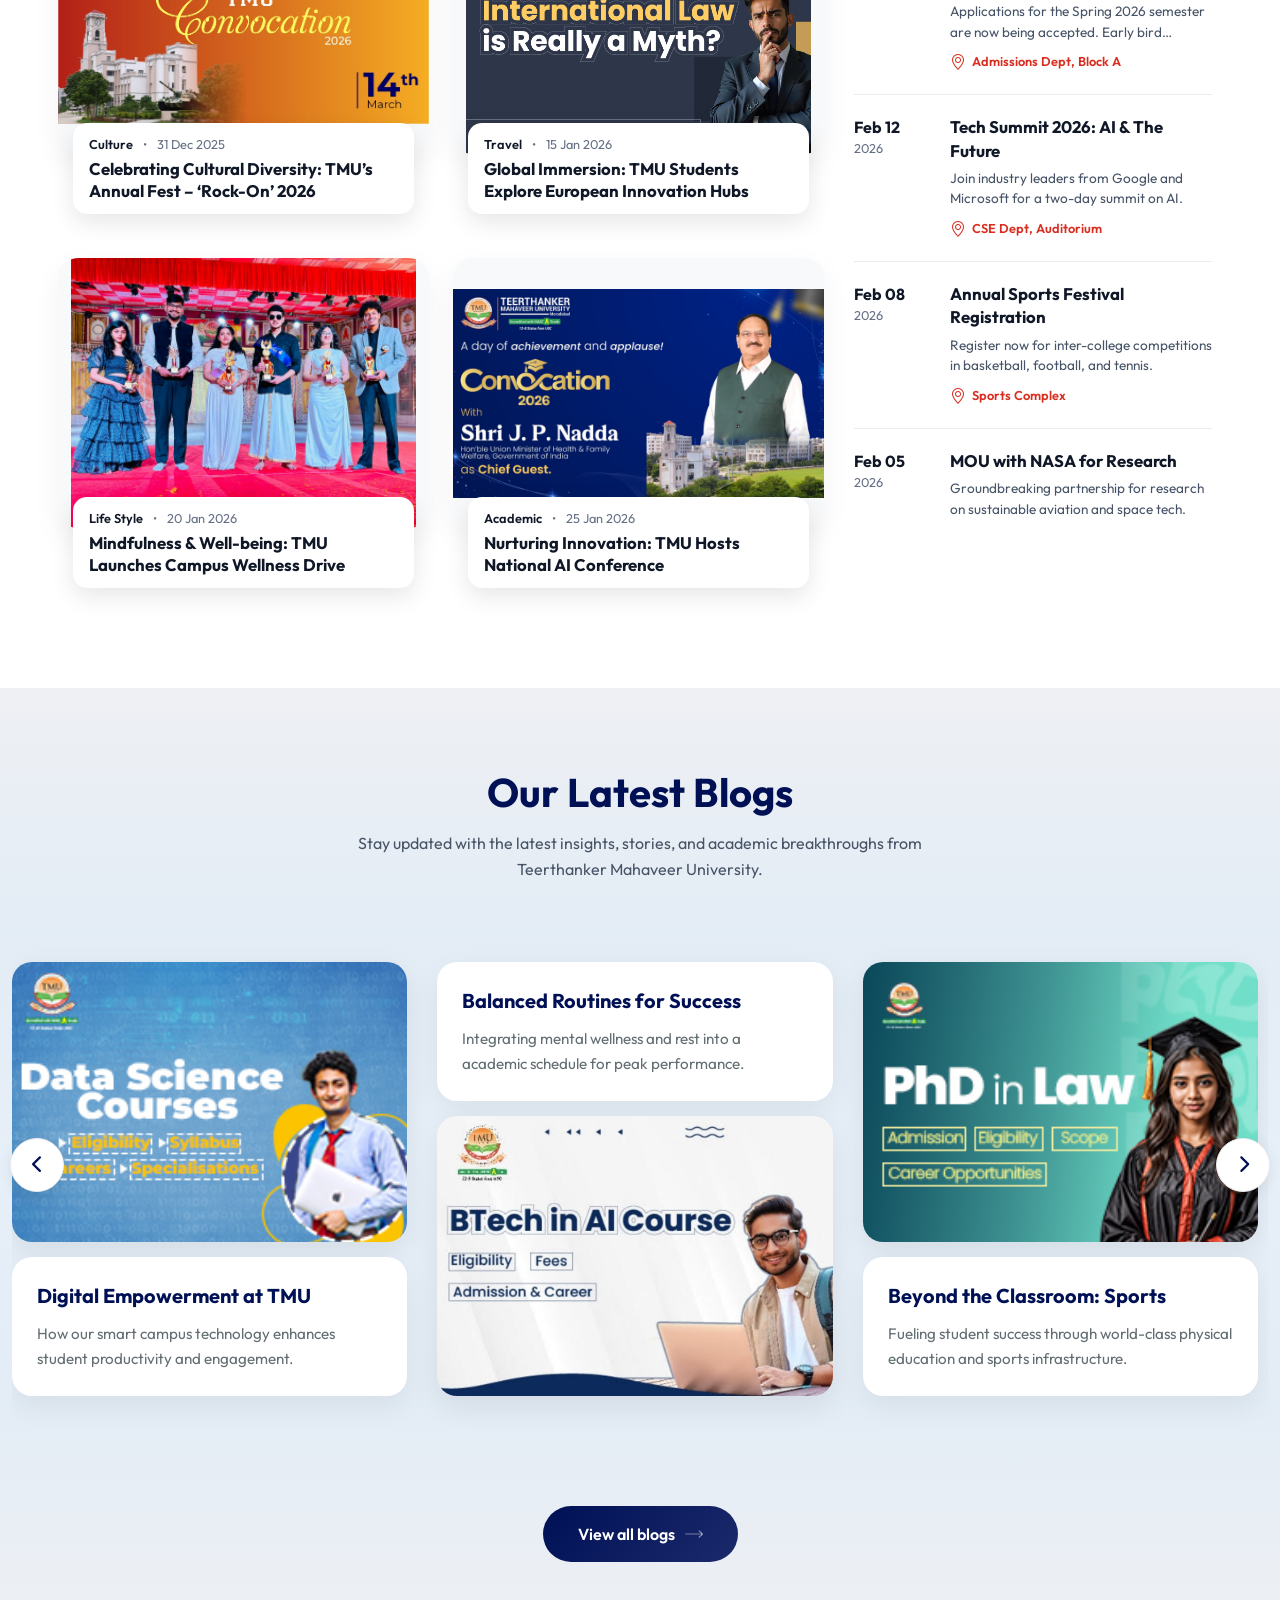
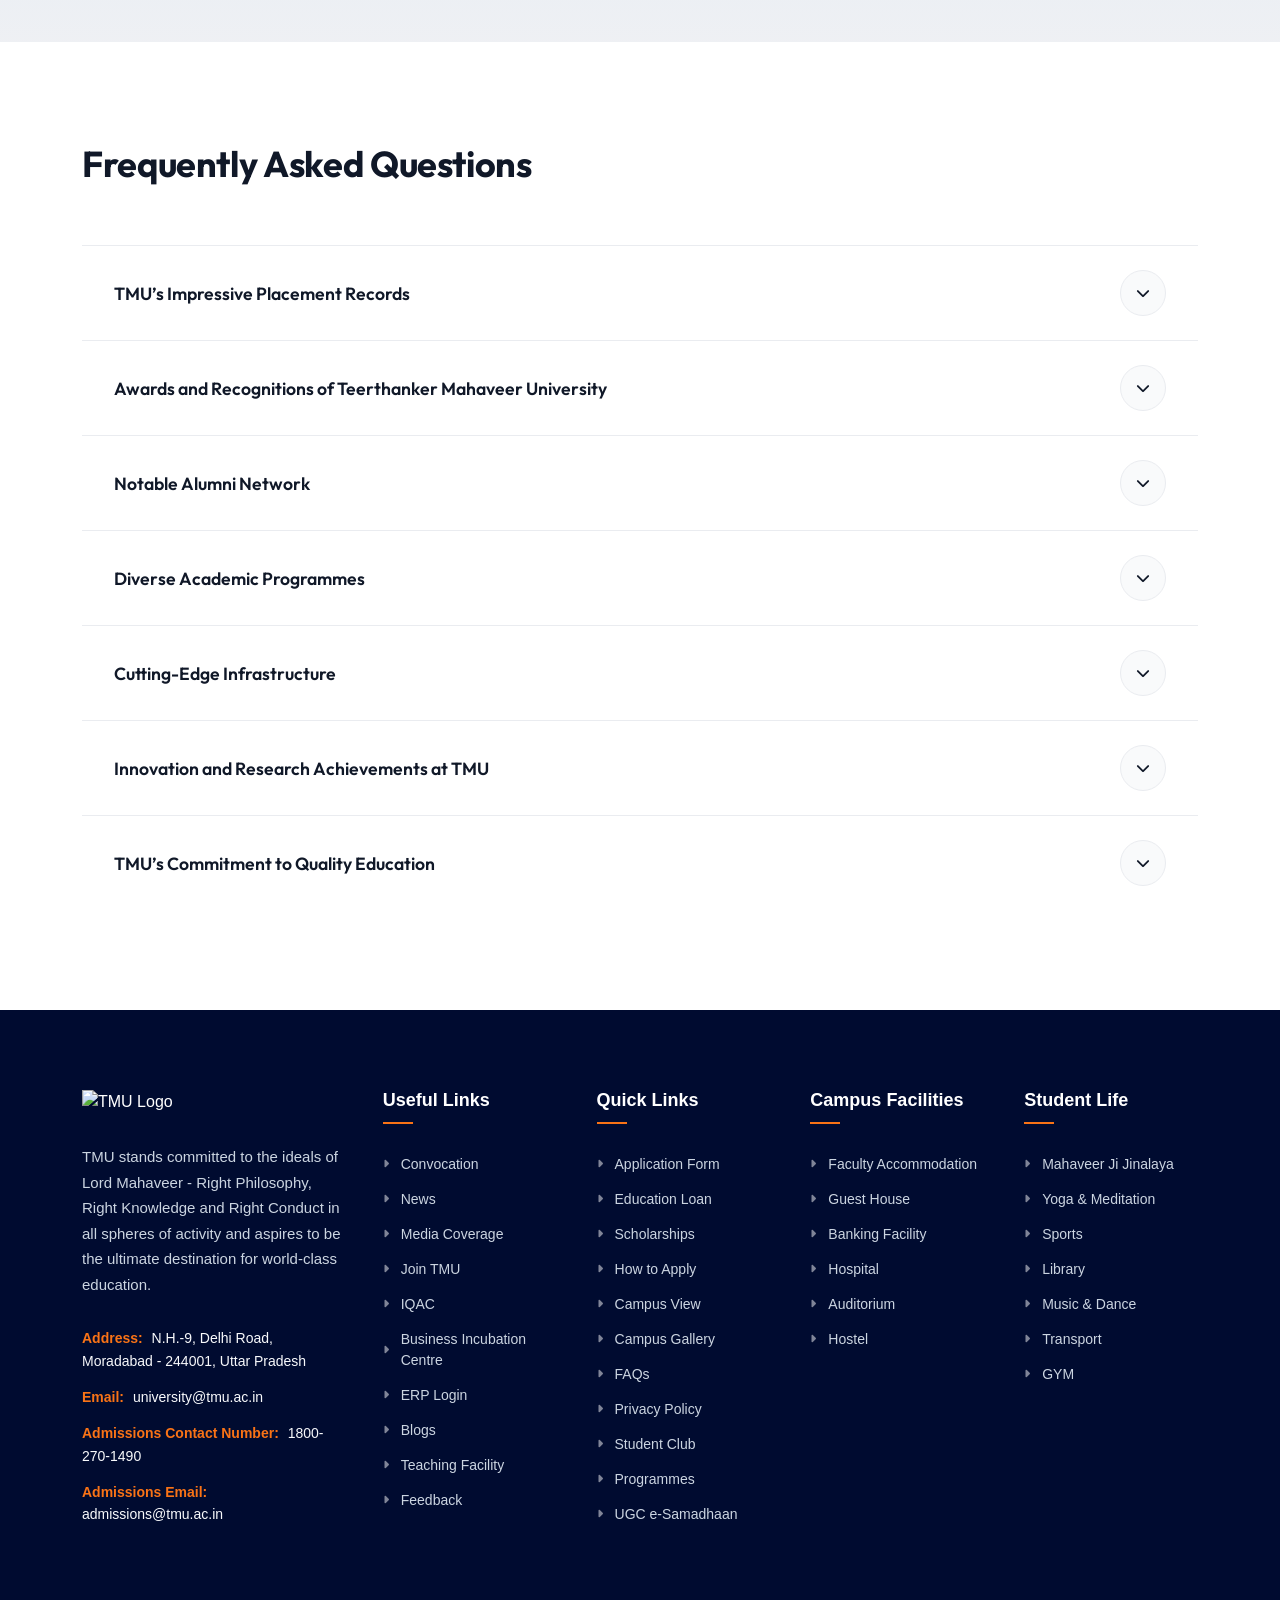
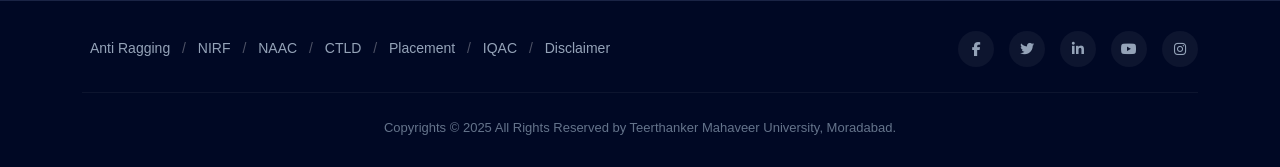
==== commit 28d9666f: "new changes Adi" ====
--- a/index.html
+++ b/index.html
@@ -104,7 +104,7 @@
             <!-- Slide track -->
             <div class="bsc-track" id="bscTrack">
                 <div class="bsc-slide active" data-index="0">
-                    <img src="images/banners/banner1.jpeg" alt="College of Computer Science and IT — TMU Campus"
+                    <img src="images/banners/banner1.jpg" alt="College of Computer Science and IT — TMU Campus"
                         loading="lazy" />
                 </div>
                 <div class="bsc-slide" data-index="1">
@@ -115,88 +115,12 @@
                 </div>
             </div>
 
-<<<<<<< Updated upstream
             <!-- Dot indicators -->
             <div class="bsc-dots" id="bscDots" role="tablist" aria-label="Banner navigation">
                 <button class="bsc-dot active" data-index="0" role="tab" aria-selected="true"
                     aria-label="Banner 1"></button>
                 <button class="bsc-dot" data-index="1" role="tab" aria-selected="false" aria-label="Banner 2"></button>
                 <button class="bsc-dot" data-index="2" role="tab" aria-selected="false" aria-label="Banner 3"></button>
-=======
-            <!-- Banner frame -->
-            <div class="bsc-frame">
-                <!-- Arrow prev (inside frame) -->
-                <button
-                    class="bsc-arrow bsc-arrow-prev"
-                    id="bscPrev"
-                    aria-label="Previous banner"
-                >
-                    <i class="fas fa-chevron-left"></i>
-                </button>
-
-                <!-- Slide track -->
-                <div class="bsc-track" id="bscTrack">
-                    <div class="bsc-slide active" data-index="0">
-                        <img
-                            src="images/banners/banner1.jpg"
-                            alt="College of Computer Science and IT — TMU Campus"
-                            loading="lazy"
-                        />
-                    </div>
-                    <div class="bsc-slide" data-index="1">
-                        <img
-                            src="images/banners/banner2.jpeg"
-                            alt="Clock Tower — TMU Campus"
-                            loading="lazy"
-                        />
-                    </div>
-                    <div class="bsc-slide" data-index="2">
-                        <img
-                            src="images/banners/banner3.jpeg"
-                            alt="Medical College — TMU Campus"
-                            loading="lazy"
-                        />
-                    </div>
-                </div>
-
-                <!-- Dot indicators -->
-                <div
-                    class="bsc-dots"
-                    id="bscDots"
-                    role="tablist"
-                    aria-label="Banner navigation"
-                >
-                    <button
-                        class="bsc-dot active"
-                        data-index="0"
-                        role="tab"
-                        aria-selected="true"
-                        aria-label="Banner 1"
-                    ></button>
-                    <button
-                        class="bsc-dot"
-                        data-index="1"
-                        role="tab"
-                        aria-selected="false"
-                        aria-label="Banner 2"
-                    ></button>
-                    <button
-                        class="bsc-dot"
-                        data-index="2"
-                        role="tab"
-                        aria-selected="false"
-                        aria-label="Banner 3"
-                    ></button>
-                </div>
-                <!-- Arrow next (inside frame) -->
-                <button
-                    class="bsc-arrow bsc-arrow-next"
-                    id="bscNext"
-                    aria-label="Next banner"
-                >
-                    <i class="fas fa-chevron-right"></i>
-                </button>
->>>>>>> Stashed changes
             </div>
             <!-- Arrow next (inside frame) -->
             <button class="bsc-arrow bsc-arrow-next" id="bscNext" aria-label="Next banner">
--- a/home.css
+++ b/home.css
@@ -134,11 +134,13 @@
     left: 0;
     width: 50%;
     height: 100%;
-    background: linear-gradient(to right,
-            var(--primary-color) 0%,
-            rgba(0, 16, 85, 0.7) 40%,
-            rgba(0, 16, 85, 0.4) 70%,
-            transparent 100%);
+    background: linear-gradient(
+        to right,
+        var(--primary-color) 0%,
+        rgba(0, 16, 85, 0.7) 40%,
+        rgba(0, 16, 85, 0.4) 70%,
+        transparent 100%
+    );
     z-index: 3;
     display: flex;
     align-items: center;
@@ -285,7 +287,6 @@
 }
 
 @keyframes bscOrbGlow {
-
     0%,
     100% {
         opacity: 0.55;
@@ -333,7 +334,6 @@
 }
 
 @keyframes bscDotPulse {
-
     0%,
     100% {
         box-shadow: 0 0 0 0 rgba(255, 121, 0, 0.5);
@@ -448,12 +448,14 @@
     align-items: center;
     justify-content: center;
     /* Seamless blending with surrounding sections */
-    background: linear-gradient(180deg,
-            rgba(0, 16, 85, 0.04) 0%,
-            rgba(173, 204, 234, 0.28) 25%,
-            rgba(210, 228, 245, 0.45) 50%,
-            rgba(173, 204, 234, 0.28) 75%,
-            rgba(0, 16, 85, 0.04) 100%);
+    background: linear-gradient(
+        180deg,
+        rgba(0, 16, 85, 0.04) 0%,
+        rgba(173, 204, 234, 0.28) 25%,
+        rgba(210, 228, 245, 0.45) 50%,
+        rgba(173, 204, 234, 0.28) 75%,
+        rgba(0, 16, 85, 0.04) 100%
+    );
     /* Scroll-reveal: starts invisible */
     opacity: 0;
     transform: translateY(20px);
@@ -495,10 +497,12 @@
 .bsc-orb-1 {
     width: 480px;
     height: 480px;
-    background: radial-gradient(circle,
-            rgba(0, 80, 200, 0.42) 0%,
-            rgba(0, 50, 150, 0.18) 55%,
-            transparent 80%);
+    background: radial-gradient(
+        circle,
+        rgba(0, 80, 200, 0.42) 0%,
+        rgba(0, 50, 150, 0.18) 55%,
+        transparent 80%
+    );
     top: -80px;
     left: -60px;
     animation:
@@ -509,10 +513,12 @@
 .bsc-orb-2 {
     width: 400px;
     height: 400px;
-    background: radial-gradient(circle,
-            rgba(0, 80, 200, 0.35) 0%,
-            rgba(0, 40, 130, 0.15) 55%,
-            transparent 80%);
+    background: radial-gradient(
+        circle,
+        rgba(0, 80, 200, 0.35) 0%,
+        rgba(0, 40, 130, 0.15) 55%,
+        transparent 80%
+    );
     bottom: -60px;
     right: -40px;
     animation:
@@ -523,10 +529,12 @@
 .bsc-orb-3 {
     width: 300px;
     height: 300px;
-    background: radial-gradient(circle,
-            rgba(255, 121, 0, 0.32) 0%,
-            rgba(255, 90, 0, 0.14) 55%,
-            transparent 80%);
+    background: radial-gradient(
+        circle,
+        rgba(255, 121, 0, 0.32) 0%,
+        rgba(255, 90, 0, 0.14) 55%,
+        transparent 80%
+    );
     top: 25%;
     right: 14%;
     filter: blur(45px);
@@ -644,17 +652,21 @@
 
 .bsc-wave-1 {
     top: -20%;
-    background: radial-gradient(ellipse at 50% 0%,
-            rgba(0, 60, 160, 0.12) 0%,
-            transparent 70%);
+    background: radial-gradient(
+        ellipse at 50% 0%,
+        rgba(0, 60, 160, 0.12) 0%,
+        transparent 70%
+    );
     animation: bscWaveDrift 18s ease-in-out infinite;
 }
 
 .bsc-wave-2 {
     bottom: -20%;
-    background: radial-gradient(ellipse at 50% 100%,
-            rgba(0, 60, 160, 0.1) 0%,
-            transparent 70%);
+    background: radial-gradient(
+        ellipse at 50% 100%,
+        rgba(0, 60, 160, 0.1) 0%,
+        transparent 70%
+    );
     animation: bscWaveDrift 22s ease-in-out infinite reverse;
 }
 
@@ -944,9 +956,11 @@
 }
 
 .counter-container {
-    background: linear-gradient(135deg,
-            var(--primary-color) 0%,
-            var(--navy-blue-dark) 100%);
+    background: linear-gradient(
+        135deg,
+        var(--primary-color) 0%,
+        var(--navy-blue-dark) 100%
+    );
     width: 100%;
     max-width: 1000px;
     padding: 30px 40px;
@@ -993,7 +1007,6 @@
 
 /* ── Keyframes ───────────────────────────────────── */
 @keyframes orbFloat1 {
-
     0%,
     100% {
         transform: translate(0, 0) scale(1);
@@ -1009,7 +1022,6 @@
 }
 
 @keyframes orbFloat2 {
-
     0%,
     100% {
         transform: translate(0, 0) scale(1);
@@ -1025,7 +1037,6 @@
 }
 
 @keyframes orbFloat3 {
-
     0%,
     100% {
         transform: translate(0, 0) scale(1);
@@ -1037,7 +1048,6 @@
 }
 
 @keyframes thumbPulse {
-
     0%,
     100% {
         box-shadow: 0 0 0 0 rgba(255, 121, 0, 0.5);
@@ -1232,16 +1242,20 @@
     /* Exactly fit 5 items (36*5 + 16*4 = 244) */
     overflow: hidden;
     padding: 10px 0;
-    mask-image: linear-gradient(to right,
-            transparent 0%,
-            black 10%,
-            black 90%,
-            transparent 100%);
-    -webkit-mask-image: linear-gradient(to right,
-            transparent 0%,
-            black 10%,
-            black 90%,
-            transparent 100%);
+    mask-image: linear-gradient(
+        to right,
+        transparent 0%,
+        black 10%,
+        black 90%,
+        transparent 100%
+    );
+    -webkit-mask-image: linear-gradient(
+        to right,
+        transparent 0%,
+        black 10%,
+        black 90%,
+        transparent 100%
+    );
 }
 
 .alm-thumbs-wrapper::-webkit-scrollbar {
@@ -1365,9 +1379,11 @@
     content: "";
     position: absolute;
     inset: 0;
-    background: linear-gradient(135deg,
-            rgba(255, 255, 255, 0.12) 0%,
-            transparent 50%);
+    background: linear-gradient(
+        135deg,
+        rgba(255, 255, 255, 0.12) 0%,
+        transparent 50%
+    );
     z-index: 3;
     pointer-events: none;
     border-radius: inherit;
@@ -1428,9 +1444,11 @@
     /* Asymmetric geometry: rounded top-left & bottom-right, sharp top-right & bottom-left */
     border-radius: 40px 6px 40px 6px;
     /* Layered glass gradient */
-    background: linear-gradient(135deg,
-            rgba(255, 255, 255, 0.65) 0%,
-            rgba(255, 255, 255, 0.35) 100%);
+    background: linear-gradient(
+        135deg,
+        rgba(255, 255, 255, 0.65) 0%,
+        rgba(255, 255, 255, 0.35) 100%
+    );
     backdrop-filter: blur(30px) saturate(1.6);
     -webkit-backdrop-filter: blur(30px) saturate(1.6);
     /* Thin glowing top-left border */
@@ -1439,8 +1457,7 @@
     /* Layered depth shadows */
     box-shadow:
         0 4px 0 rgba(255, 121, 0, 0.6),
-        /* orange accent bottom line */
-        0 20px 50px rgba(0, 0, 0, 0.06),
+        /* orange accent bottom line */ 0 20px 50px rgba(0, 0, 0, 0.06),
         inset 0 1px 0 rgba(255, 255, 255, 0.8);
     padding: 26px 36px;
     display: flex;
@@ -1461,9 +1478,11 @@
     left: 0;
     width: 120px;
     height: 120px;
-    background: radial-gradient(circle at 0% 0%,
-            rgba(255, 121, 0, 0.1),
-            transparent 70%);
+    background: radial-gradient(
+        circle at 0% 0%,
+        rgba(255, 121, 0, 0.1),
+        transparent 70%
+    );
     pointer-events: none;
 }
 
@@ -1636,7 +1655,6 @@
 
 /* ── Responsive — Mobile ≤768px ──────────────────── */
 @media (max-width: 768px) {
-
     /* Navbar Mobile Fix */
     .navbar {
         height: 70px;
@@ -1658,10 +1676,12 @@
 
     .overlay {
         width: 100%;
-        background: linear-gradient(to bottom,
-                rgba(0, 16, 85, 0.9) 0%,
-                rgba(0, 16, 85, 0.6) 50%,
-                transparent 100%);
+        background: linear-gradient(
+            to bottom,
+            rgba(0, 16, 85, 0.9) 0%,
+            rgba(0, 16, 85, 0.6) 50%,
+            transparent 100%
+        );
         align-items: flex-start;
         padding-top: 60px;
         padding-left: 5%;
@@ -2207,7 +2227,7 @@
     gap: 10px;
 }
 
-.lbx-detail-item>i {
+.lbx-detail-item > i {
     font-size: 0.85rem;
     color: #5c45fd;
     margin-top: 3px;
@@ -2381,12 +2401,14 @@
 /* Redesigned YouTube Section */
 .testimonial-video-section {
     padding: 80px 0 100px;
-    background: linear-gradient(180deg,
-            rgba(0, 16, 85, 0.04) 0%,
-            rgba(173, 204, 234, 0.28) 25%,
-            rgba(210, 228, 245, 0.45) 50%,
-            rgba(173, 204, 234, 0.28) 75%,
-            rgba(0, 16, 85, 0.04) 100%);
+    background: linear-gradient(
+        180deg,
+        rgba(0, 16, 85, 0.04) 0%,
+        rgba(173, 204, 234, 0.28) 25%,
+        rgba(210, 228, 245, 0.45) 50%,
+        rgba(173, 204, 234, 0.28) 75%,
+        rgba(0, 16, 85, 0.04) 100%
+    );
     text-align: center;
     overflow: hidden;
     position: relative;
@@ -2488,10 +2510,12 @@
 .yt-card-overlay {
     position: absolute;
     inset: 0;
-    background: linear-gradient(to top,
-            rgba(0, 33, 71, 0.95) 0%,
-            rgba(0, 33, 71, 0.4) 40%,
-            transparent 100%);
+    background: linear-gradient(
+        to top,
+        rgba(0, 33, 71, 0.95) 0%,
+        rgba(0, 33, 71, 0.4) 40%,
+        transparent 100%
+    );
     display: flex;
     flex-direction: column;
     justify-content: flex-end;
@@ -3022,12 +3046,14 @@
    ============================================ */
 .blog-section {
     padding: 80px 0;
-    background: linear-gradient(180deg,
-            rgba(0, 16, 85, 0.04) 0%,
-            rgba(173, 204, 234, 0.28) 25%,
-            rgba(210, 228, 245, 0.45) 50%,
-            rgba(173, 204, 234, 0.28) 75%,
-            rgba(0, 16, 85, 0.04) 100%);
+    background: linear-gradient(
+        180deg,
+        rgba(0, 16, 85, 0.04) 0%,
+        rgba(173, 204, 234, 0.28) 25%,
+        rgba(210, 228, 245, 0.45) 50%,
+        rgba(173, 204, 234, 0.28) 75%,
+        rgba(0, 16, 85, 0.04) 100%
+    );
     position: relative;
 }
 
@@ -3240,7 +3266,6 @@
    RESPONSIVE ADJUSTMENTS
    ============================================ */
 @media (max-width: 991px) {
-
     .news-notice-section .col-lg-8,
     .news-notice-section .col-lg-4 {
         flex: 0 0 100%;
@@ -3258,7 +3283,6 @@
 }
 
 @media (max-width: 768px) {
-
     .news-notice-section .col-lg-8,
     .news-notice-section .col-lg-4 {
         flex: 0 0 100%;
@@ -4190,10 +4214,12 @@
     left: 0;
     right: 0;
     padding: 60px 18px 22px;
-    background: linear-gradient(to top,
-            rgba(0, 0, 0, 0.8) 0%,
-            rgba(0, 0, 0, 0.2) 70%,
-            transparent 100%);
+    background: linear-gradient(
+        to top,
+        rgba(0, 0, 0, 0.8) 0%,
+        rgba(0, 0, 0, 0.2) 70%,
+        transparent 100%
+    );
     display: flex;
     flex-direction: column;
     justify-content: flex-end;
@@ -4282,8 +4308,7 @@
     display: none !important;
 }
 
-@media (max-width: 600px),
-(max-height: 600px) {
+@media (max-width: 600px), (max-height: 600px) {
     .programmes-section .desktop-only {
         display: none !important;
     }
@@ -4308,12 +4333,14 @@
     font-family: "Outfit", sans-serif;
     color: var(--text-prog);
     -webkit-font-smoothing: antialiased;
-    background: linear-gradient(180deg,
-            rgba(0, 16, 85, 0.04) 0%,
-            rgba(173, 204, 234, 0.28) 25%,
-            rgba(210, 228, 245, 0.45) 50%,
-            rgba(173, 204, 234, 0.28) 75%,
-            rgba(0, 16, 85, 0.04) 100%);
+    background: linear-gradient(
+        180deg,
+        rgba(0, 16, 85, 0.04) 0%,
+        rgba(173, 204, 234, 0.28) 25%,
+        rgba(210, 228, 245, 0.45) 50%,
+        rgba(173, 204, 234, 0.28) 75%,
+        rgba(0, 16, 85, 0.04) 100%
+    );
 }
 
 /* ─── Background Effects ─── */
@@ -4353,9 +4380,11 @@
 .bg-blob--2 {
     width: 38vw;
     height: 38vw;
-    background: radial-gradient(circle,
-            rgba(240, 90, 40, 0.08),
-            transparent 70%);
+    background: radial-gradient(
+        circle,
+        rgba(240, 90, 40, 0.08),
+        transparent 70%
+    );
     bottom: -10%;
     right: -5%;
     animation: drift 28s infinite alternate-reverse ease-in-out;
@@ -4364,9 +4393,11 @@
 .bg-blob--3 {
     width: 28vw;
     height: 28vw;
-    background: radial-gradient(circle,
-            rgba(91, 33, 182, 0.06),
-            transparent 70%);
+    background: radial-gradient(
+        circle,
+        rgba(91, 33, 182, 0.06),
+        transparent 70%
+    );
     top: 40%;
     left: 55%;
     animation: drift 18s 5s infinite alternate ease-in-out;
@@ -5255,8 +5286,7 @@
 /* ═══════════════════════════════════════════════════
    MOBILE CAROUSEL & NAV
    ═══════════════════════════════════════════════════ */
-@media (max-width: 768px),
-(max-height: 600px) {
+@media (max-width: 768px), (max-height: 600px) {
     .programmes-section .desktop-only {
         display: none !important;
     }
@@ -5996,9 +6026,11 @@
 .hero-blob-1 {
     width: 40vw;
     height: 40vw;
-    background: radial-gradient(circle,
-            rgba(255, 121, 0, 0.15),
-            transparent 70%);
+    background: radial-gradient(
+        circle,
+        rgba(255, 121, 0, 0.15),
+        transparent 70%
+    );
     top: -10%;
     left: 20%;
     animation: blobFloat1 20s infinite alternate ease-in-out;
@@ -6007,9 +6039,11 @@
 .hero-blob-2 {
     width: 30vw;
     height: 30vw;
-    background: radial-gradient(circle,
-            rgba(100, 150, 255, 0.1),
-            transparent 70%);
+    background: radial-gradient(
+        circle,
+        rgba(100, 150, 255, 0.1),
+        transparent 70%
+    );
     bottom: -10%;
     right: 10%;
     animation: blobFloat2 25s infinite alternate ease-in-out;
@@ -6062,7 +6096,7 @@
 }
 
 /* Scroll Reveal Initial States */
-.hero-text-wrap>* {
+.hero-text-wrap > * {
     opacity: 0;
     transform: translateY(30px);
     transition:
@@ -6237,10 +6271,12 @@
     left: -100%;
     width: 60%;
     height: 100%;
-    background: linear-gradient(90deg,
-            transparent,
-            rgba(255, 255, 255, 0.08),
-            transparent);
+    background: linear-gradient(
+        90deg,
+        transparent,
+        rgba(255, 255, 255, 0.08),
+        transparent
+    );
     transform: skewX(-20deg);
     animation: shimmerSlide 7s infinite;
     pointer-events: none;
@@ -6379,13 +6415,9 @@
     .hero-subtext {
         font-size: 1rem;
     }
-<<<<<<< Updated upstream
-
-=======
     .hero-layout-wrapper {
         display: grid;
     }
->>>>>>> Stashed changes
     .hero-usp-card {
         grid-row: 1;
         grid-column: 1;
@@ -6397,25 +6429,13 @@
         max-width: 400px;
         padding: 5px 0;
         gap: 0;
-<<<<<<< Updated upstream
-        bottom: 0;
-        transform: translateY(50%) scale(0.95);
-        /* Y-only entrance */
-=======
         bottom: -50px;
         margin: 0 auto;
         transform: translateY(30px) scale(0.95); /* Y-only entrance */
->>>>>>> Stashed changes
         box-shadow:
             0 8px 25px rgba(0, 0, 0, 0.4),
             0 0 10px rgba(100, 150, 255, 0.1);
     }
-<<<<<<< Updated upstream
-
-    .usp-card-visible {
-        transform: translateY(50%);
-        /* Y-only, locked — no X drift */
-=======
     .banner-showcase {
         grid-row: 2;
         grid-column: 1;
@@ -6423,7 +6443,6 @@
     }
     .usp-card-visible {
         transform: translateY(0); /* Normal flow */
->>>>>>> Stashed changes
     }
 
     .usp-card-visible:hover {
@@ -6446,10 +6465,12 @@
         width: 90%;
         height: 1px;
         transform: translate(-50%, -50%);
-        background: linear-gradient(90deg,
-                transparent,
-                rgba(255, 255, 255, 0.8) 50%,
-                transparent);
+        background: linear-gradient(
+            90deg,
+            transparent,
+            rgba(255, 255, 255, 0.8) 50%,
+            transparent
+        );
         box-shadow: 0 0 12px rgba(255, 255, 255, 0.6);
     }
 
@@ -6457,10 +6478,12 @@
         width: 1px;
         height: 90%;
         transform: translate(-50%, -50%);
-        background: linear-gradient(180deg,
-                transparent,
-                rgba(255, 255, 255, 0.8) 50%,
-                transparent);
+        background: linear-gradient(
+            180deg,
+            transparent,
+            rgba(255, 255, 255, 0.8) 50%,
+            transparent
+        );
         box-shadow: 0 0 12px rgba(255, 255, 255, 0.6);
     }
 
@@ -6571,4 +6594,4 @@
         opacity: 1;
         filter: blur(2px);
     }
-}+}
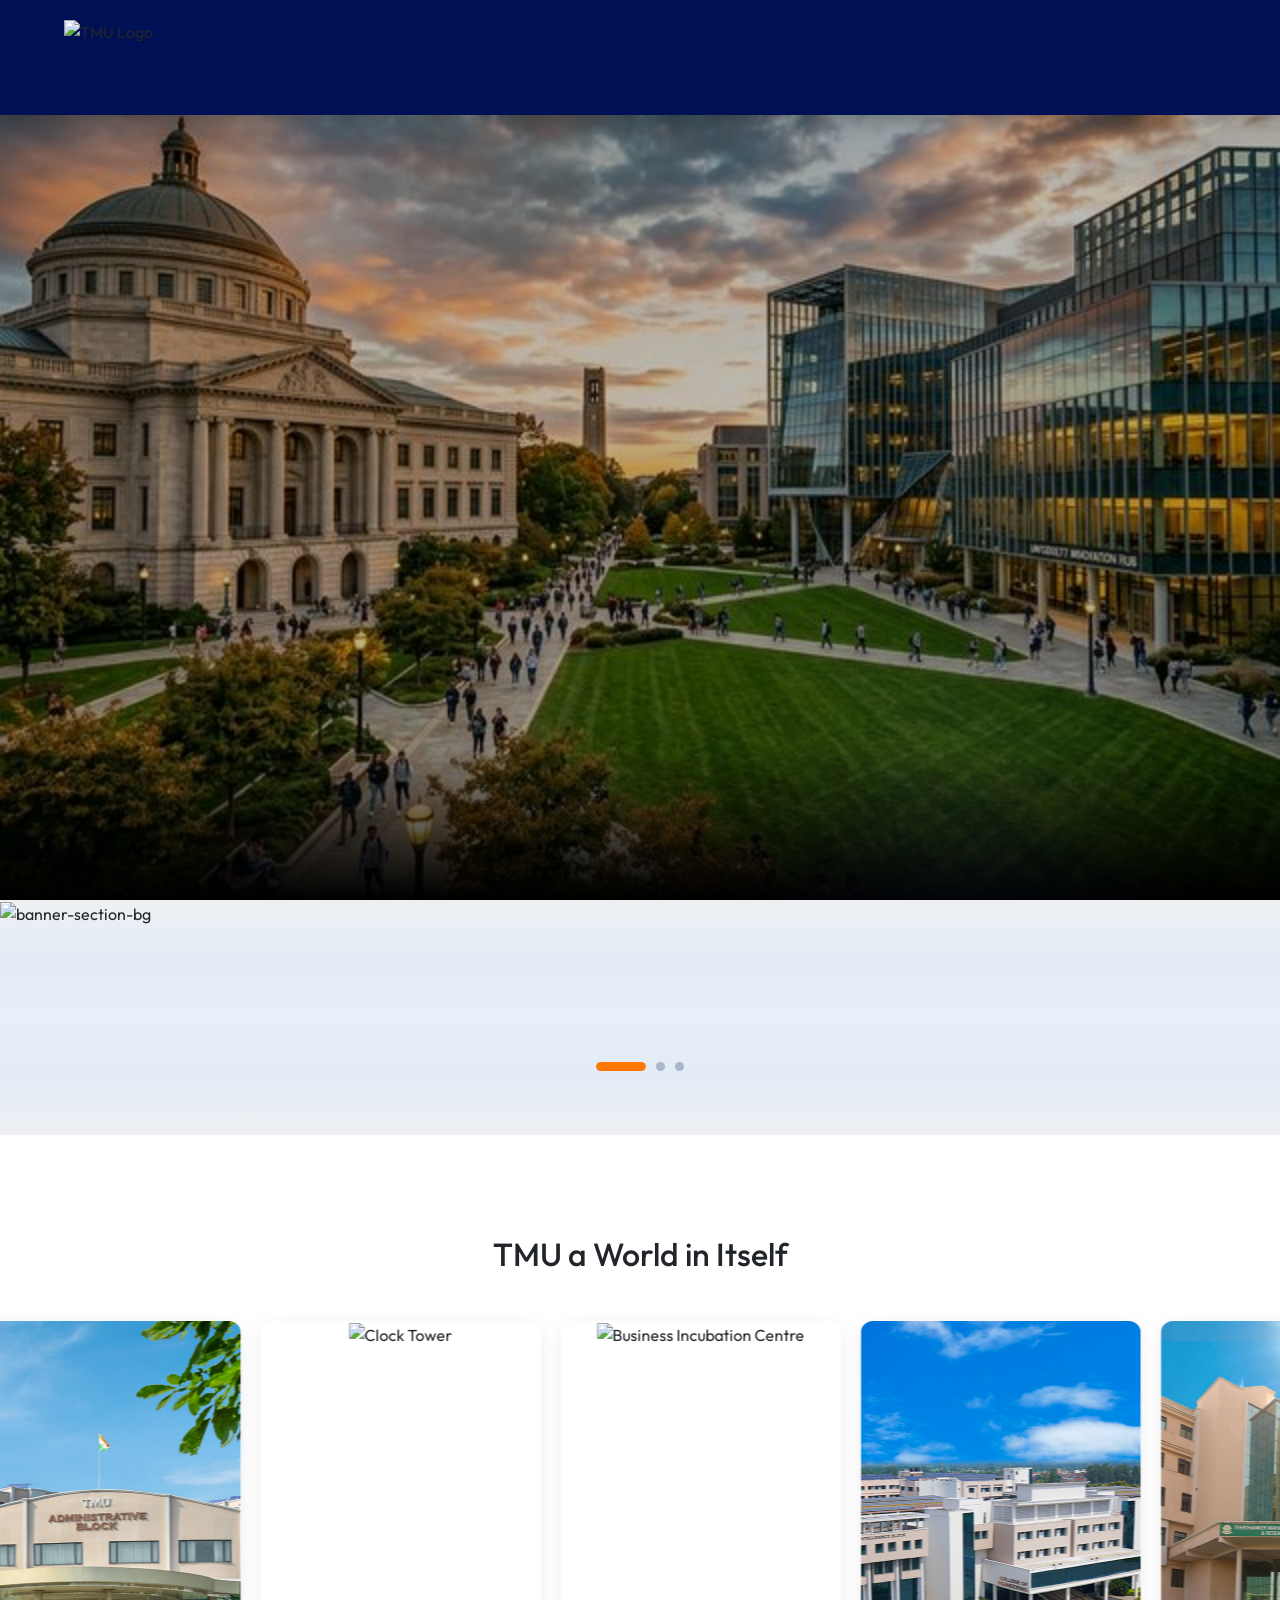
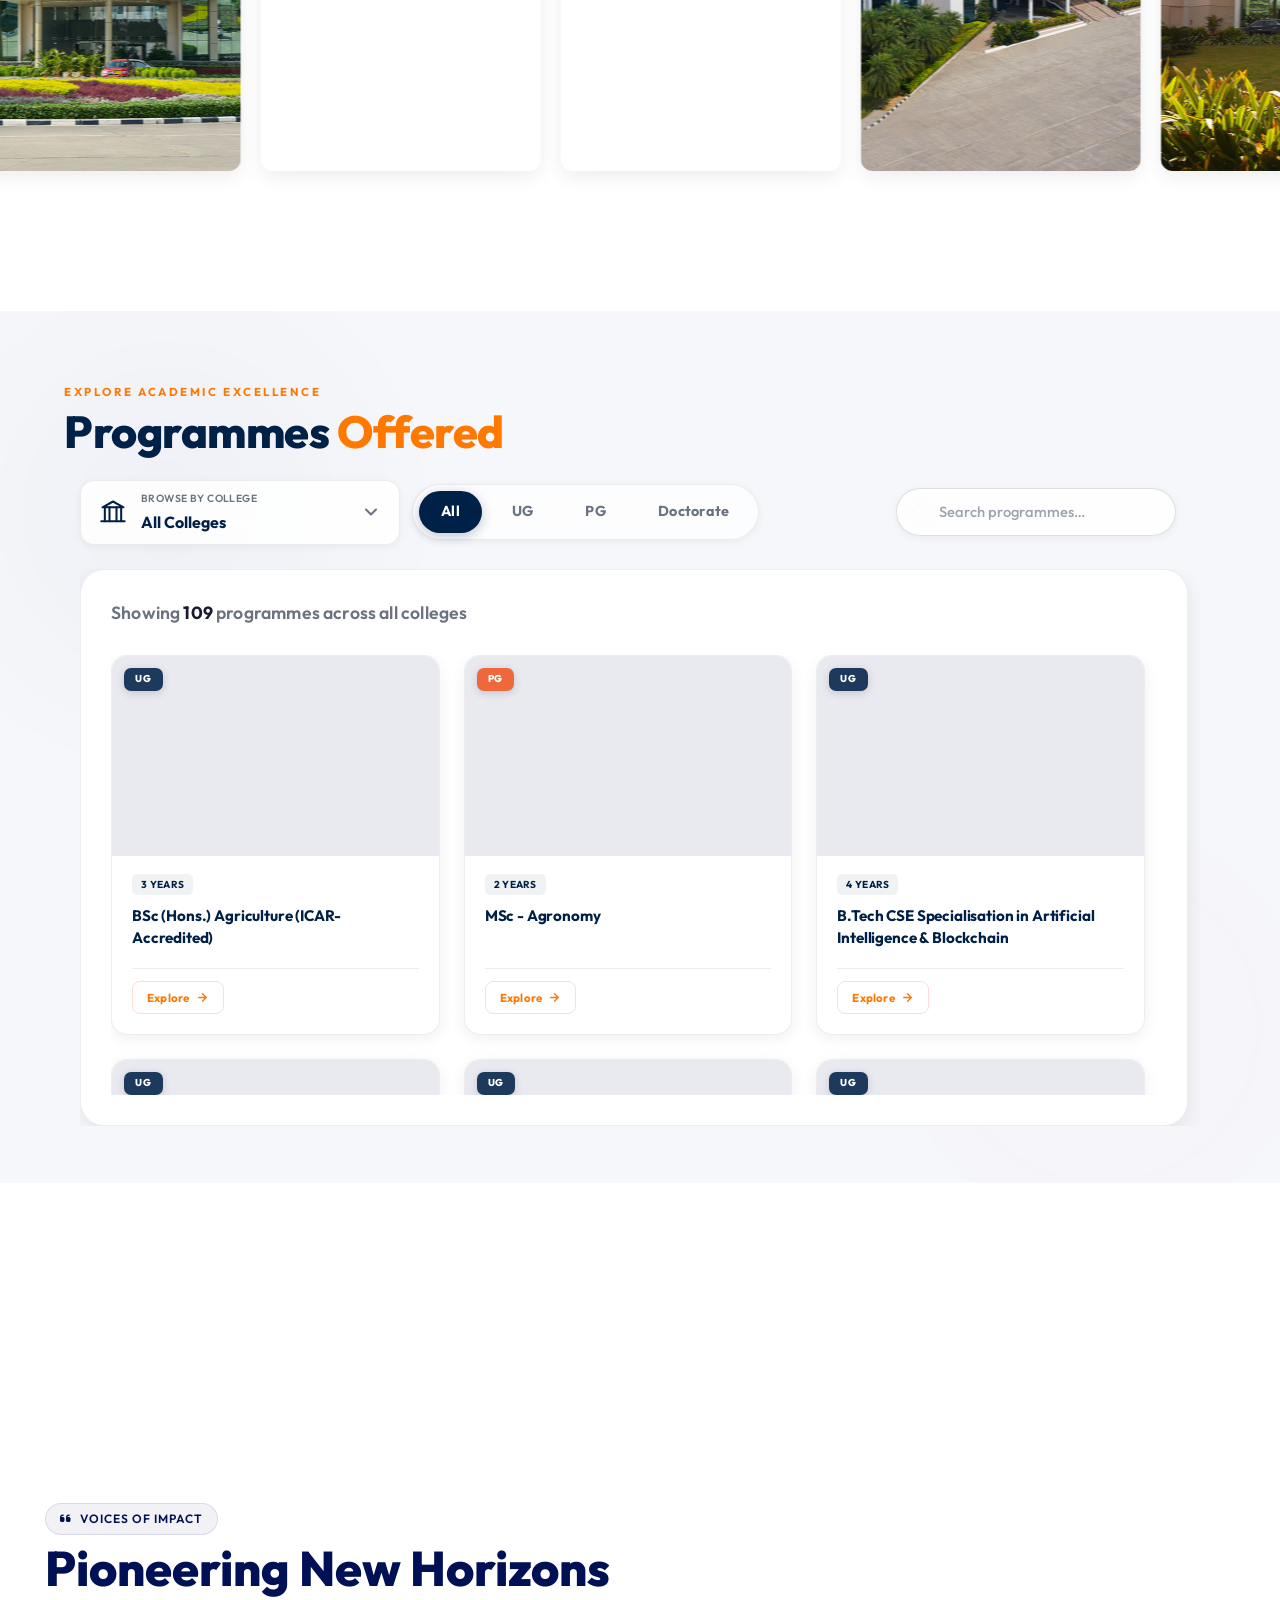
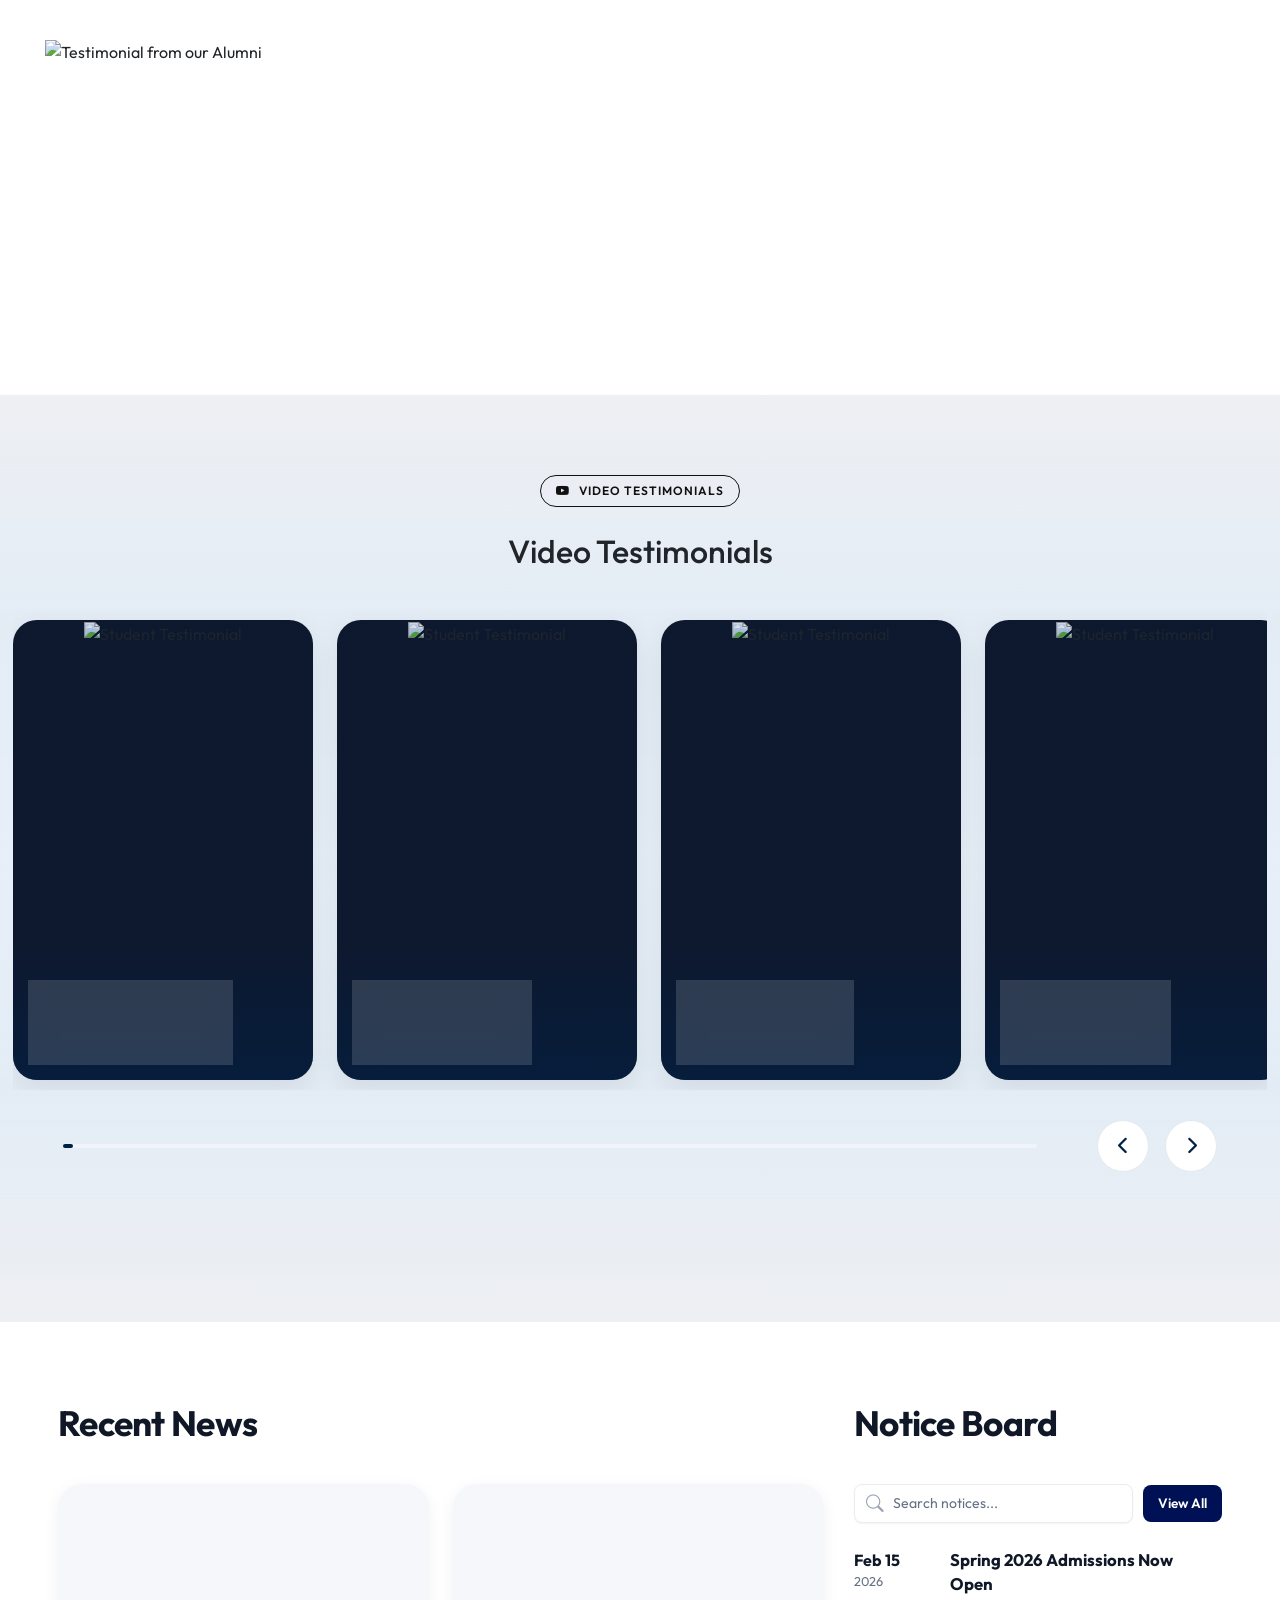
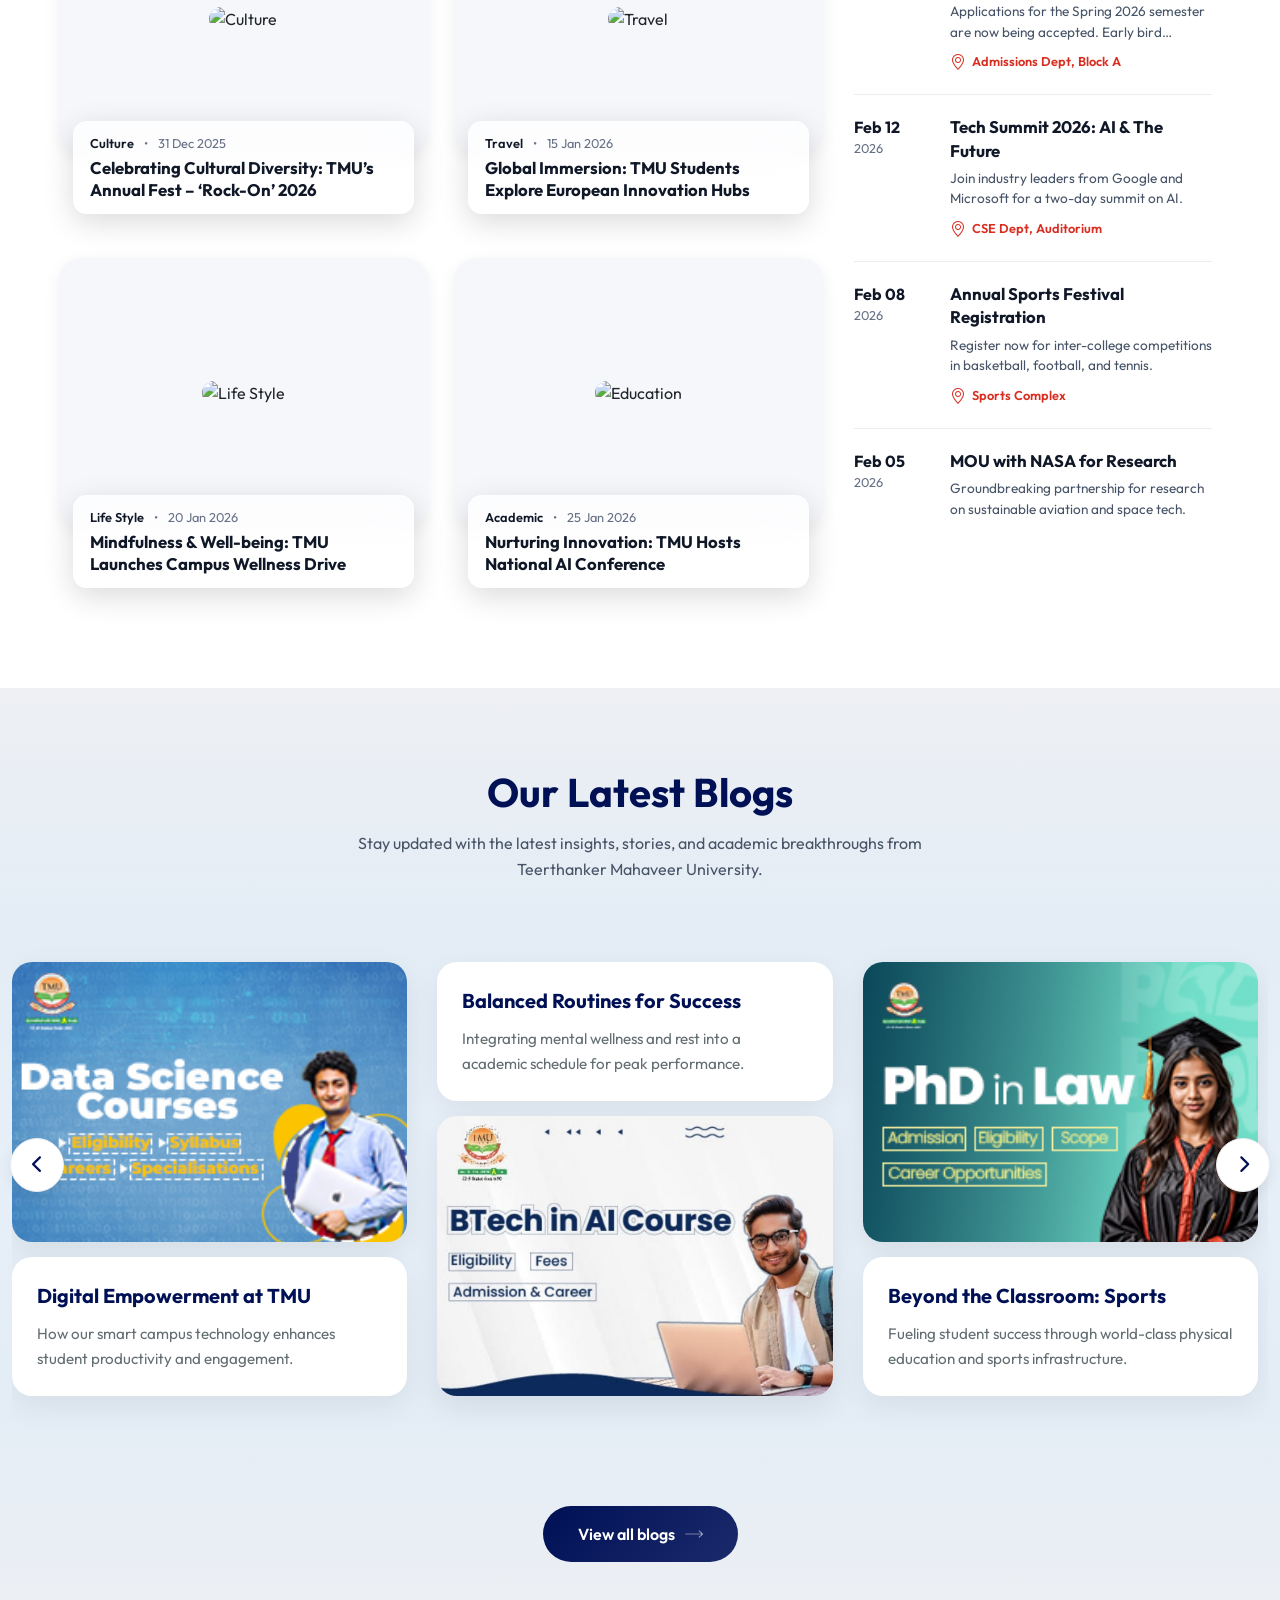
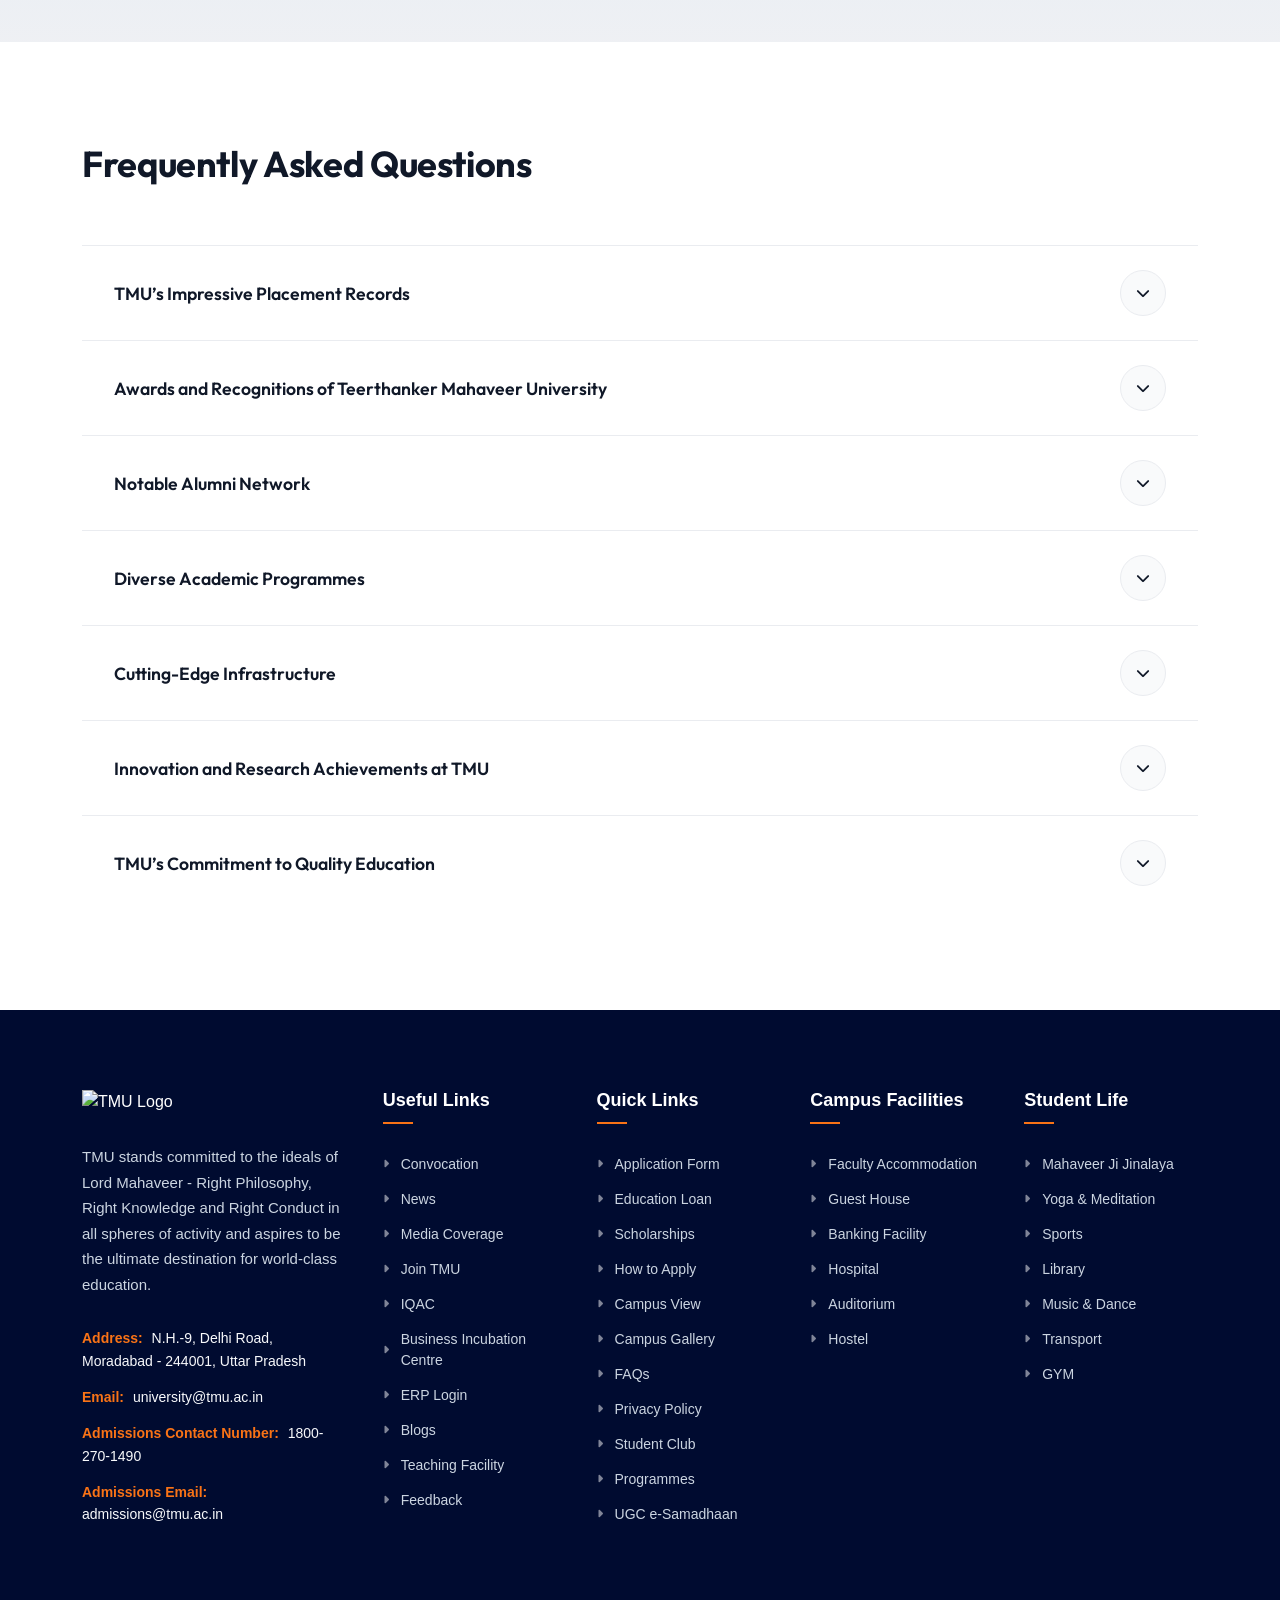
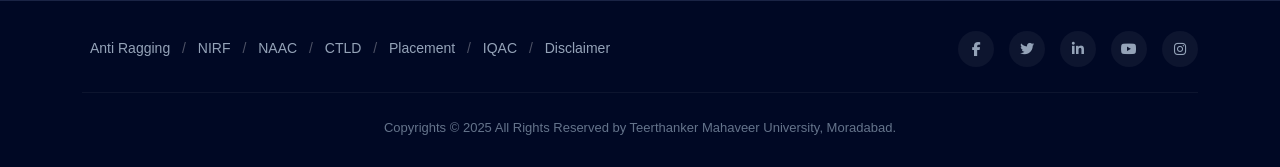
==== commit b78c6ff2: "Changes merged" ====
--- a/index.html
+++ b/index.html
@@ -73,6 +73,7 @@
     <!-- ============================================
          CINEMATIC BANNER SHOWCASE
          Placement: Below Video Hero | Above Gallery
+         Mobile: 360x300
          ============================================ -->
     <section class="banner-showcase" id="bannerShowcase" aria-label="Campus visual showcase">
         <!-- Animated ambient background -->
@@ -104,14 +105,22 @@
             <!-- Slide track -->
             <div class="bsc-track" id="bscTrack">
                 <div class="bsc-slide active" data-index="0">
-                    <img src="images/banners/banner1.jpg" alt="College of Computer Science and IT — TMU Campus"
-                        loading="lazy" />
+                    <picture>
+                        <source media="(max-width: 768px)" srcset="images/banners/banner1mobile.jpg">
+                        <img src="images/banners/banner1.jpg" alt="Banner1" loading="lazy" />
+                    </picture>
                 </div>
                 <div class="bsc-slide" data-index="1">
-                    <img src="images/banners/banner2.jpeg" alt="Clock Tower — TMU Campus" loading="lazy" />
+                    <picture>
+                        <source media="(max-width: 768px)" srcset="images/banners/banner2mobile.jpg">
+                        <img src="images/banners/banner2.jpeg" alt="Banner2" loading="lazy" />
+                    </picture>
                 </div>
                 <div class="bsc-slide" data-index="2">
-                    <img src="images/banners/banner3.jpeg" alt="Medical College — TMU Campus" loading="lazy" />
+                    <picture>
+                        <source media="(max-width: 768px)" srcset="images/banners/banner3mobile.jpg">
+                        <img src="images/banners/banner3.jpg" alt="Banner3" loading="lazy" />
+                    </picture>
                 </div>
             </div>
 
@@ -137,100 +146,117 @@
         <div class="showcase-outer">
             <div class="showcase-slider" id="showcaseSlider">
                 <div class="showcase-track" id="showcaseTrack">
-                    <!-- 11.jpg = Nursing College and Dental College -->
+                    <!-- 1.jpg = Admin Block -->
+                    <div class="showcase-item" onclick="
+                                openLightbox('images/gallery/1.jpg', {
+                                    title: 'Admin Block',
+                                    desc: 'Serving as the central hub of leadership and management, the Admin Block reflects TMU’s commitment to transparency, efficiency, and academic integrity. ',
+                                    category: 'Administration',
+                                    location: 'Admin Block, TMU Campus',
+                                    date: '2024',
+                                })
+                            ">
+                        <img src="images/gallery/1.jpg" alt="Admin Block" loading="lazy" />
+                        <div class="showcase-hover-label">
+                            <h4 class="shc-name">Admin Block</h4>
+                        </div>
+                    </div>
+                    <!--11.jpg = Nursing College and Dental College -->
                     <div class="showcase-item" onclick="
                                 openLightbox('images/gallery/11.jpg', {
-                                    title: 'Nursing College & Dental College',
-                                    desc: 'State-of-the-art facilities housing the College of Nursing and the College of Dental Sciences at TMU Campus, Moradabad.',
+                                    title: 'Clock Tower',
+                                    desc: 'A timeless symbol at the heart of the university.',
                                     category: 'Infrastructure',
                                     location: 'TMU Campus, Moradabad',
                                     date: '2024',
                                 })
                             ">
-                        <img src="images/gallery/11.jpg" alt="Nursing College and Dental College" loading="lazy" />
+                        <img src="images/gallery/11.jpg" alt="Clock Tower" loading="lazy" />
                         <div class="showcase-hover-label">
                             <h4 class="shc-name">
-                                Nursing College &amp; Dental College
+                                Clock Tower
                             </h4>
                         </div>
                     </div>
-                    <!-- 3.jpg = Clock Tower -->
+                    <!--13.jpg = Nursing College and Dental College -->
+                    <div class="showcase-item" onclick="
+                                openLightbox('images/gallery/13.jpg', {
+                                    title: 'Business Incubation Centre',
+                                    desc: 'Empowering ideas into startups with mentorship, resources, and innovation-driven support.',
+                                    category: 'Infrastructure',
+                                    location: 'TMU Campus, Moradabad',
+                                    date: '2024',
+                                })
+                            ">
+                        <img src="images/gallery/13.jpg" alt="Business Incubation Centre" loading="lazy" />
+                        <div class="showcase-hover-label">
+                            <h4 class="shc-name">
+                                Business Incubation Centre
+                            </h4>
+                        </div>
+                    </div>
+                    <!-- 3.jpg = College of Computing Sciences & IT (CCSIT) -->
                     <div class="showcase-item" onclick="
                                 openLightbox('images/gallery/3.jpg', {
-                                    title: 'Clock Tower',
-                                    desc: ' A timeless symbol at the heart of the university.',
+                                    title: 'College of Computing Sciences & IT (CCSIT)',
+                                    desc: 'Premier hub for industry-aligned computer science education.',
                                     category: 'Landmark',
                                     location: 'TMU Campus, Moradabad',
                                     date: '2024',
                                 })
                             ">
-                        <img src="images/gallery/3.jpg" alt="Clock Tower" loading="lazy" />
+                        <img src="images/gallery/3.jpg" alt="College of Computing Sciences & IT (CCSIT)" loading="lazy" />
                         <div class="showcase-hover-label">
-                            <h4 class="shc-name">Clock Tower</h4>
-                        </div>
-                    </div>
-                    <!-- 1.jpg = CCSIT -->
+                            <h4 class="shc-name">College of Computing Sciences & IT</h4>
+                        </div>
+                    </div>
+                    <!-- 7.jpg = Medical College -->
                     <div class="showcase-item" onclick="
-                                openLightbox('images/gallery/1.jpg', {
-                                    title: 'College of Computer Science & IT',
-                                    desc: 'The College of Computer Science and Information Technology (CCSIT) at TMU — a hub of innovation, coding, and cutting-edge research.',
+                                openLightbox('images/gallery/7.jpg', {
+                                    title: 'Medical College',
+                                    desc: 'A centre of excellence in medical education, training future healthcare professionals with strong clinical exposure.',
                                     category: 'Academic Block',
                                     location: 'CCSIT, TMU Campus',
                                     date: '2024',
                                 })
                             ">
-                        <img src="images/gallery/1.jpg" alt="College of Computer Science and IT" loading="lazy" />
+                        <img src="images/gallery/7.jpg" alt="Medical College" loading="lazy" />
                         <div class="showcase-hover-label">
                             <h4 class="shc-name">
-                                CCSIT — Computer Science &amp; IT
+                                Medical College
                             </h4>
                         </div>
                     </div>
-                    <!-- 2.png = Faculty of Engineering -->
+                    <!-- 5.png = College of Nursing & Dental Sciences -->
                     <div class="showcase-item" onclick="
-                                openLightbox('images/gallery/2.jpg', {
-                                    title: 'Faculty of Engineering',
-                                    desc: 'The Faculty of Engineering (FOE) at TMU offers world-class technical education across mechanical, civil, electrical, and computer engineering disciplines.',
+                                openLightbox('images/gallery/5.jpg', {
+                                    title: 'College of Nursing & Dental Sciences',
+                                    desc: 'Empowering the next generation of healthcare leaders.',
                                     category: 'Academic Block',
                                     location: 'FOE, TMU Campus',
                                     date: '2024',
                                 })
                             ">
-                        <img src="images/gallery/2.jpg" alt="Faculty of Engineering" loading="lazy" />
+                        <img src="images/gallery/5.jpg" alt="Faculty of Engineering" loading="lazy" />
                         <div class="showcase-hover-label">
                             <h4 class="shc-name">
-                                FOE — Faculty of Engineering
+                                College of Nursing & Dental Sciences
                             </h4>
                         </div>
                     </div>
-                    <!-- 4.jpg = MBBS Hostel Garden -->
+                    <!-- 4.jpg = Cricket Pavilion -->
                     <div class="showcase-item" onclick="
                                 openLightbox('images/gallery/4.jpg', {
-                                    title: 'MBBS Hostel Garden',
-                                    desc: 'A serene and beautifully landscaped garden adjacent to the MBBS hostel, offering students a peaceful retreat within the campus.',
+                                    title: 'Cricket Pavilion',
+                                    desc: 'A vast field where students gather, compete, and celebrate campus sports.',
                                     category: 'Campus Life',
                                     location: 'Medical Campus, TMU',
                                     date: '2024',
                                 })
                             ">
-                        <img src="images/gallery/4.jpg" alt="MBBS Hostel Garden" loading="lazy" />
+                        <img src="images/gallery/4.jpg" alt="Cricket Pavilion" loading="lazy" />
                         <div class="showcase-hover-label">
-                            <h4 class="shc-name">MBBS Hostel Garden</h4>
-                        </div>
-                    </div>
-                    <!-- 5.jpg = Medical College -->
-                    <div class="showcase-item" onclick="
-                                openLightbox('images/gallery/5.jpg', {
-                                    title: 'Medical College',
-                                    desc: 'A centre of excellence in medical education, training future healthcare professionals with strong clinical exposure.',
-                                    category: 'Campus Life',
-                                    location: 'Medical College, TMU',
-                                    date: '2024',
-                                })
-                            ">
-                        <img src="images/gallery/5.jpg" alt="Medical College" loading="lazy" />
-                        <div class="showcase-hover-label">
-                            <h4 class="shc-name">Medical College</h4>
+                            <h4 class="shc-name">Cricket Pavilion</h4>
                         </div>
                     </div>
                     <!-- 6.jpg = Faculty Apartments -->
@@ -248,37 +274,23 @@
                             <h4 class="shc-name">Faculty Apartments</h4>
                         </div>
                     </div>
-                    <!-- 7.jpg = Admin Block -->
-                    <div class="showcase-item" onclick="
-                                openLightbox('images/gallery/7.jpg', {
-                                    title: 'Admin Block',
-                                    desc: 'The Administrative Block of TMU serves as the central hub for all administrative functions, housing key offices and university governance bodies.',
-                                    category: 'Administration',
-                                    location: 'Admin Block, TMU Campus',
-                                    date: '2024',
-                                })
-                            ">
-                        <img src="images/gallery/7.jpg" alt="Admin Block" loading="lazy" />
-                        <div class="showcase-hover-label">
-                            <h4 class="shc-name">Admin Block</h4>
-                        </div>
-                    </div>
-                    <!-- 8.jpg = Pavilion -->
+                    
+                    <!-- 8.jpg = College of Engineering -->
                     <div class="showcase-item" onclick="
                                 openLightbox('images/gallery/8.jpg', {
-                                    title: 'Pavilion',
-                                    desc: 'The grand Pavilion at TMU Campus is used for major ceremonies, cultural events, and convocation gatherings, accommodating thousands of students and guests.',
-                                    category: 'Event Venue',
+                                    title: 'College of Engineering',
+                                    desc: 'The grand College of Engineering at TMU Campus is used for academic and administrative purposes.',
+                                    category: 'Academic Block',
                                     location: 'TMU Campus, Moradabad',
                                     date: '2024',
                                 })
                             ">
-                        <img src="images/gallery/8.jpg" alt="Pavilion" loading="lazy" />
+                        <img src="images/gallery/8.jpg" alt="College of Engineering" loading="lazy" />
                         <div class="showcase-hover-label">
-                            <h4 class="shc-name">Pavilion</h4>
-                        </div>
-                    </div>
-                    <!-- 9.jpg = Cricket Ground -->
+                            <h4 class="shc-name">College of Engineering</h4>
+                        </div>
+                    </div>
+                    <!-- 9.jpg = Gymnasium -->
                     <div class="showcase-item" onclick="
                                 openLightbox('images/gallery/9.jpg', {
                                     title: 'Gymnasium',
@@ -288,52 +300,28 @@
                                     date: '2024',
                                 })
                             ">
-                        <img src="images/gallery/9.jpg" alt="Cricket Ground" loading="lazy" />
+                        <img src="images/gallery/9.jpg" alt="Gymnasium" loading="lazy" />
                         <div class="showcase-hover-label">
-                            <h4 class="shc-name">Cricket Ground</h4>
-                        </div>
-                    </div>
-                    <!-- 10.jpg = College of Computer Science and IT -->
+                            <h4 class="shc-name">Gymnasium</h4>
+                        </div>
+                    </div>
+                    <!-- 10.jpg = IT Block -->
                     <div class="showcase-item" onclick="
                                 openLightbox('images/gallery/10.jpg', {
                                     title: 'IT Block',
-                                    desc: 'IT Block equipped to handle the entire networking of the university',
+                                    desc: 'IT Block equipped with advanced technology and infrastructure to support the academic and administrative needs of the university.',
                                     category: 'Academic Block',
                                     location: 'TMU Campus, Moradabad',
                                     date: '2024',
                                 })
                             ">
-                        <img src="images/gallery/10.jpg" alt="College of Computer Science and IT" loading="lazy" />
+                        <img src="images/gallery/10.jpg" alt="IT Block" loading="lazy" />
                         <div class="showcase-hover-label">
                             <h4 class="shc-name">
-                                CCSIT — Computer Science &amp; IT
+                                IT Block
                             </h4>
                         </div>
                     </div>
-                    <!-- 12.jpg = Bird Eye View of Admin and Medical College -->
-                    <!-- <div
-                            class="showcase-item"
-                            onclick="
-                                openLightbox('images/gallery/12.jpg', {
-                                    title: 'Admin & Medical College — Aerial View',
-                                    desc: 'A breathtaking bird\'s eye view of the TMU Administrative Block and Medical College complex, showcasing the scale and grandeur of the university campus.',
-                                    category: 'Aerial View',
-                                    location: 'TMU Campus, Moradabad',
-                                    date: '2024',
-                                })
-                            "
-                        >
-                            <img
-                                src="images/gallery/12.jpg"
-                                alt="Bird Eye View of Admin and Medical College"
-                                loading="lazy"
-                            />
-                            <div class="showcase-hover-label">
-                                <h4 class="shc-name">
-                                    Admin &amp; Medical College — Aerial View
-                                </h4>
-                            </div>
-                        </div> -->
                 </div>
             </div>
         </div>
@@ -778,7 +766,7 @@
                         <div class="yt-slide">
                             <div class="yt-thumb-card" onclick="openVideo('dQw4w9WgXcQ')">
                                 <div class="card-bg">
-                                    <img src="images/video-testimonial/shubhangitest.jpeg" alt="Student Testimonial"
+                                    <img src="images/video-testimonial/123.jpeg" alt="Student Testimonial"
                                         loading="lazy" />
                                 </div>
                                 <div class="yt-card-overlay">
@@ -786,7 +774,7 @@
                                         <i class="fas fa-play"></i>
                                     </div>
                                     <div class="student-info">
-                                        <h4>Subhangi Singh</h4>
+                                        <h4>Shubhangi Singh</h4>
                                         <p>College of Fine Arts</p>
                                     </div>
                                 </div>
@@ -796,7 +784,7 @@
                         <div class="yt-slide">
                             <div class="yt-thumb-card" onclick="openVideo('dQw4w9WgXcQ')">
                                 <div class="card-bg">
-                                    <img src="images/video-testimonial/12.jpeg" alt="Student Testimonial"
+                                    <img src="images/video-testimonial/1234.jpeg" alt="Student Testimonial"
                                         loading="lazy" />
                                 </div>
                                 <div class="yt-card-overlay">
@@ -814,7 +802,7 @@
                         <div class="yt-slide">
                             <div class="yt-thumb-card" onclick="openVideo('dQw4w9WgXcQ')">
                                 <div class="card-bg">
-                                    <img src="images/video-testimonial/13.jpeg" alt="Student Testimonial"
+                                    <img src="images/video-testimonial/12345.jpeg" alt="Student Testimonial"
                                         loading="lazy" />
                                 </div>
                                 <div class="yt-card-overlay">
@@ -832,7 +820,7 @@
                         <div class="yt-slide">
                             <div class="yt-thumb-card" onclick="openVideo('dQw4w9WgXcQ')">
                                 <div class="card-bg">
-                                    <img src="images/video-testimonial/14.jpeg" alt="Student Testimonial"
+                                    <img src="images/video-testimonial/123.jpeg" alt="Student Testimonial"
                                         loading="lazy" />
                                 </div>
                                 <div class="yt-card-overlay">
@@ -850,7 +838,7 @@
                         <div class="yt-slide">
                             <div class="yt-thumb-card" onclick="openVideo('dQw4w9WgXcQ')">
                                 <div class="card-bg">
-                                    <img src="images/video-testimonial/15.jpeg" alt="Astha Sharma" loading="lazy" />
+                                    <img src="images/video-testimonial/123.jpeg" alt="Astha Sharma" loading="lazy" />
                                 </div>
                                 <div class="yt-card-overlay">
                                     <div class="play-btn-glass">
@@ -867,7 +855,7 @@
                         <div class="yt-slide">
                             <div class="yt-thumb-card" onclick="openVideo('dQw4w9WgXcQ')">
                                 <div class="card-bg">
-                                    <img src="images/video-testimonial/16.jpeg" alt="Shubhangi" loading="lazy" />
+                                    <img src="images/video-testimonial/123.jpeg" alt="Shubhangi" loading="lazy" />
                                 </div>
                                 <div class="yt-card-overlay">
                                     <div class="play-btn-glass">
@@ -923,7 +911,7 @@
                         <!-- News Card 1 -->
                         <div class="news-card-v2">
                             <div class="news-image-wrap-v2">
-                                <img src="images/news/1772452291_jQO544ffXc.jpeg" class="card-image" alt="Culture"
+                                <img src="images/news/news1.png" class="card-image" alt="Culture"
                                     loading="lazy" />
                             </div>
                             <div class="card-content-v2">
@@ -942,7 +930,7 @@
                         <!-- News Card 2 -->
                         <div class="news-card-v2">
                             <div class="news-image-wrap-v2">
-                                <img src="images/news/1768641490_J8uLmK7xFH.jpg" class="card-image" alt="Travel"
+                                <img src="images/news/news2.jpeg" class="card-image" alt="Travel"
                                     loading="lazy" />
                             </div>
                             <div class="card-content-v2">
@@ -961,7 +949,7 @@
                         <!-- News Card 3 -->
                         <div class="news-card-v2">
                             <div class="news-image-wrap-v2">
-                                <img src="images/news/1771330652_PJpQ6BWZ3s.png" class="card-image" alt="Life Style"
+                                <img src="images/news/news3.png" class="card-image" alt="Life Style"
                                     loading="lazy" />
                             </div>
                             <div class="card-content-v2">
@@ -980,7 +968,7 @@
                         <!-- News Card 4 -->
                         <div class="news-card-v2">
                             <div class="news-image-wrap-v2">
-                                <img src="images/news/1772534975_6Ed46dKADO.png" class="card-image" alt="Education"
+                                <img src="images/news/news4.jpg" class="card-image" alt="Education"
                                     loading="lazy" />
                             </div>
                             <div class="card-content-v2">
--- a/home.css
+++ b/home.css
@@ -2512,14 +2512,14 @@
     inset: 0;
     background: linear-gradient(
         to top,
-        rgba(0, 33, 71, 0.95) 0%,
-        rgba(0, 33, 71, 0.4) 40%,
-        transparent 100%
+        rgba(0, 33, 71, 0.6) 0%,
+        rgba(0, 33, 71, 0.15) 30%
     );
     display: flex;
     flex-direction: column;
     justify-content: flex-end;
-    padding: 32px;
+    align-items: flex-start;
+    padding: 15px;
     text-align: left;
 }
 
@@ -2549,6 +2549,16 @@
     transform: translate(-50%, -50%) scale(1);
 }
 
+.student-info {
+    background: rgba(255, 255, 255, 0.15);
+    backdrop-filter: blur(12px);
+    -webkit-backdrop-filter: blur(12px);
+    border: 1px solid rgba(255, 255, 255, 0.25);
+    padding: 14px 20px;
+    border-radius: 16px;
+    max-width: 90%;
+}
+
 .student-info h4 {
     color: #fff;
     font-size: 1.35rem;
@@ -2558,8 +2568,8 @@
 }
 
 .student-info p {
-    color: rgba(255, 255, 255, 0.75);
-    font-size: 0.9rem;
+    color: rgba(255, 255, 255, 0.85);
+    font-size: 0.95rem;
     font-weight: 500;
     margin: 0;
 }
@@ -2820,24 +2830,26 @@
 .news-image-wrap-v2 {
     height: 270px;
     width: 100%;
-    border-radius: 20px;
+    border-radius: var(--radius-lg-prog, 24px);
     overflow: hidden;
-    box-shadow: 0 10px 30px rgba(0, 0, 0, 0.05);
-    background-color: #f8f9fa;
-    /* To make contained images look neat */
+    box-shadow: var(--shadow-card-prog, 0 4px 16px rgba(0, 0, 0, 0.06));
+    background-color: var(--bg-color-prog, #fff);
+    display: flex;
+    justify-content: center;
+    align-items: center;
 }
 
 .news-card-v2 .card-image {
-    width: 100%;
-    height: 100%;
-    object-fit: contain;
-    /* Changed from cover to contain to prevent clipping */
-    transition: transform 0.6s ease;
+    max-width: 100%;
+    max-height: 100%;
+    width: auto;
+    height: auto;
+    border-radius: var(--radius-lg-prog, 24px);
+    transition: transform 0.6s cubic-bezier(0.25, 0.46, 0.45, 0.94);
 }
 
 .news-card-v2:hover .card-image {
-    transform: scale(1.03);
-    /* Slightly reduced scale to prevent heavy clipping on hover */
+    transform: scale(1.05);
 }
 
 .news-card-v2 .card-content-v2 {
@@ -2846,12 +2858,15 @@
     /* Moved further down (was -40px) */
     left: 15px;
     right: 15px;
-    background: #ffffff;
+    background: rgba(255, 255, 255, 0.7);
+    backdrop-filter: blur(20px) saturate(1.3);
+    -webkit-backdrop-filter: blur(20px) saturate(1.3);
+    border: 1px solid rgba(255, 255, 255, 0.4);
     padding: 12px 16px;
     /* Reduced paddings */
     border-radius: 14px;
     z-index: 2;
-    box-shadow: 0 8px 25px rgba(0, 0, 0, 0.1);
+    box-shadow: 0 8px 30px rgba(0, 0, 0, 0.15);
 }
 
 .news-card-v2 .card-meta-v2 {
@@ -4287,6 +4302,10 @@
 }
 
 @media (max-width: 768px) {
+    .image-showcase {
+        padding: 40px 0; /* Reduced padding from 100px to reduce space */
+    }
+
     .showcase-item {
         flex: 0 0 200px;
         width: 200px;
@@ -6431,6 +6450,7 @@
         gap: 0;
         bottom: -50px;
         margin: 0 auto;
+        border-radius: 10px;
         transform: translateY(30px) scale(0.95); /* Y-only entrance */
         box-shadow:
             0 8px 25px rgba(0, 0, 0, 0.4),
@@ -6439,7 +6459,7 @@
     .banner-showcase {
         grid-row: 2;
         grid-column: 1;
-        padding: 100px 0 40px; /* Pushed banner display down */
+        padding: 100px 0 0px; /* Reduced bottom padding */
     }
     .usp-card-visible {
         transform: translateY(0); /* Normal flow */
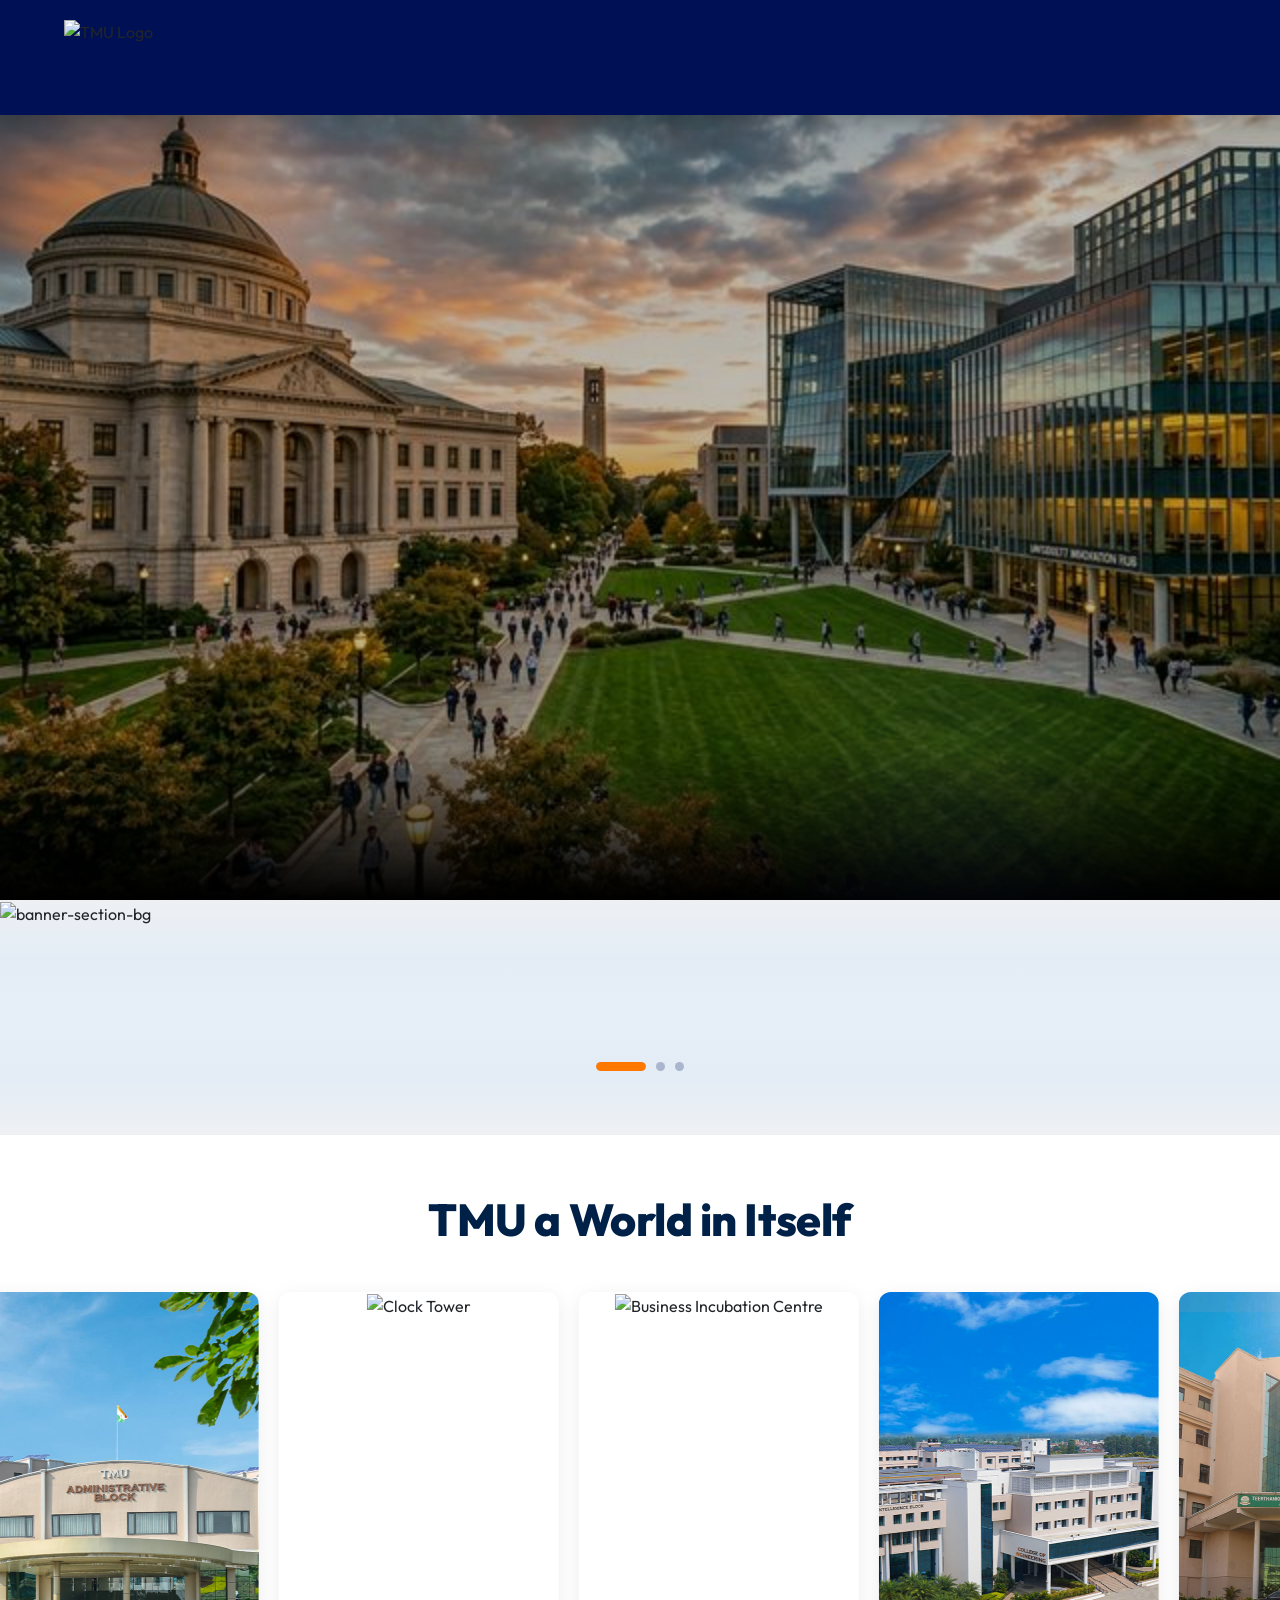
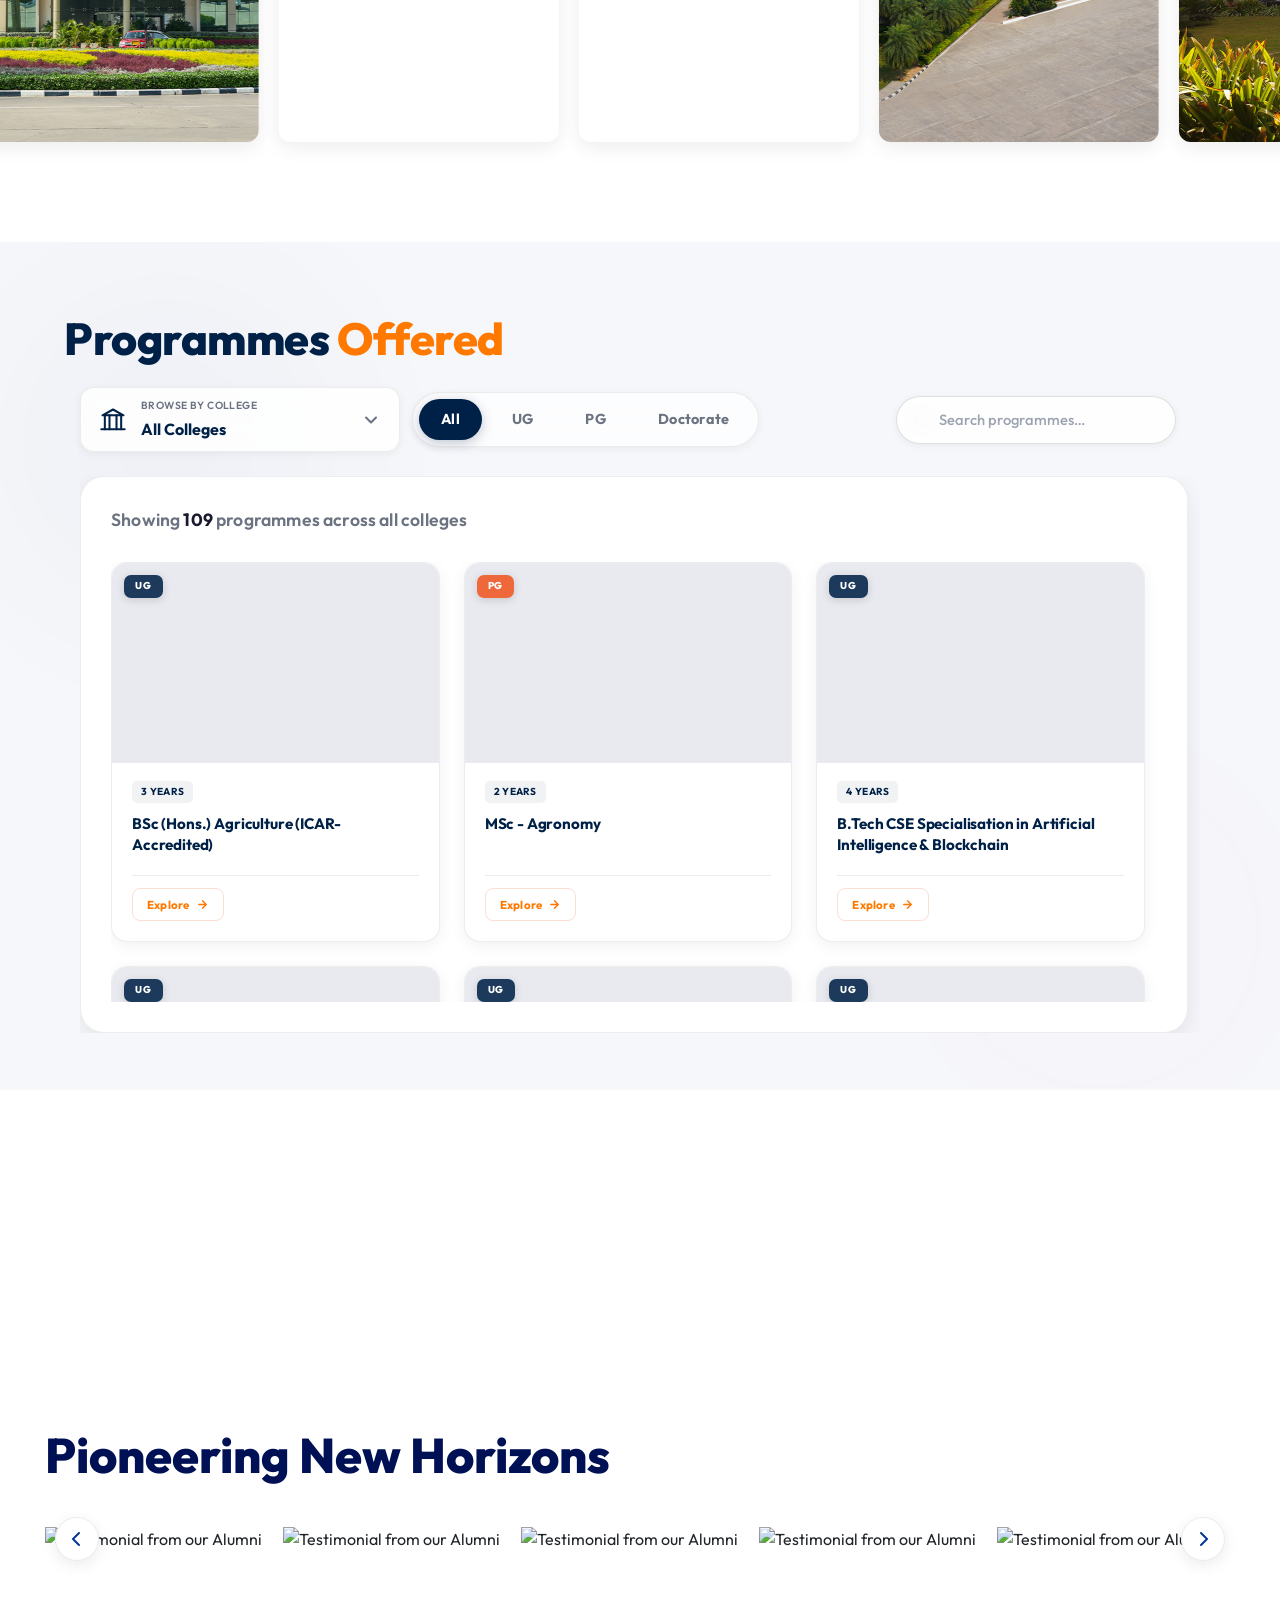
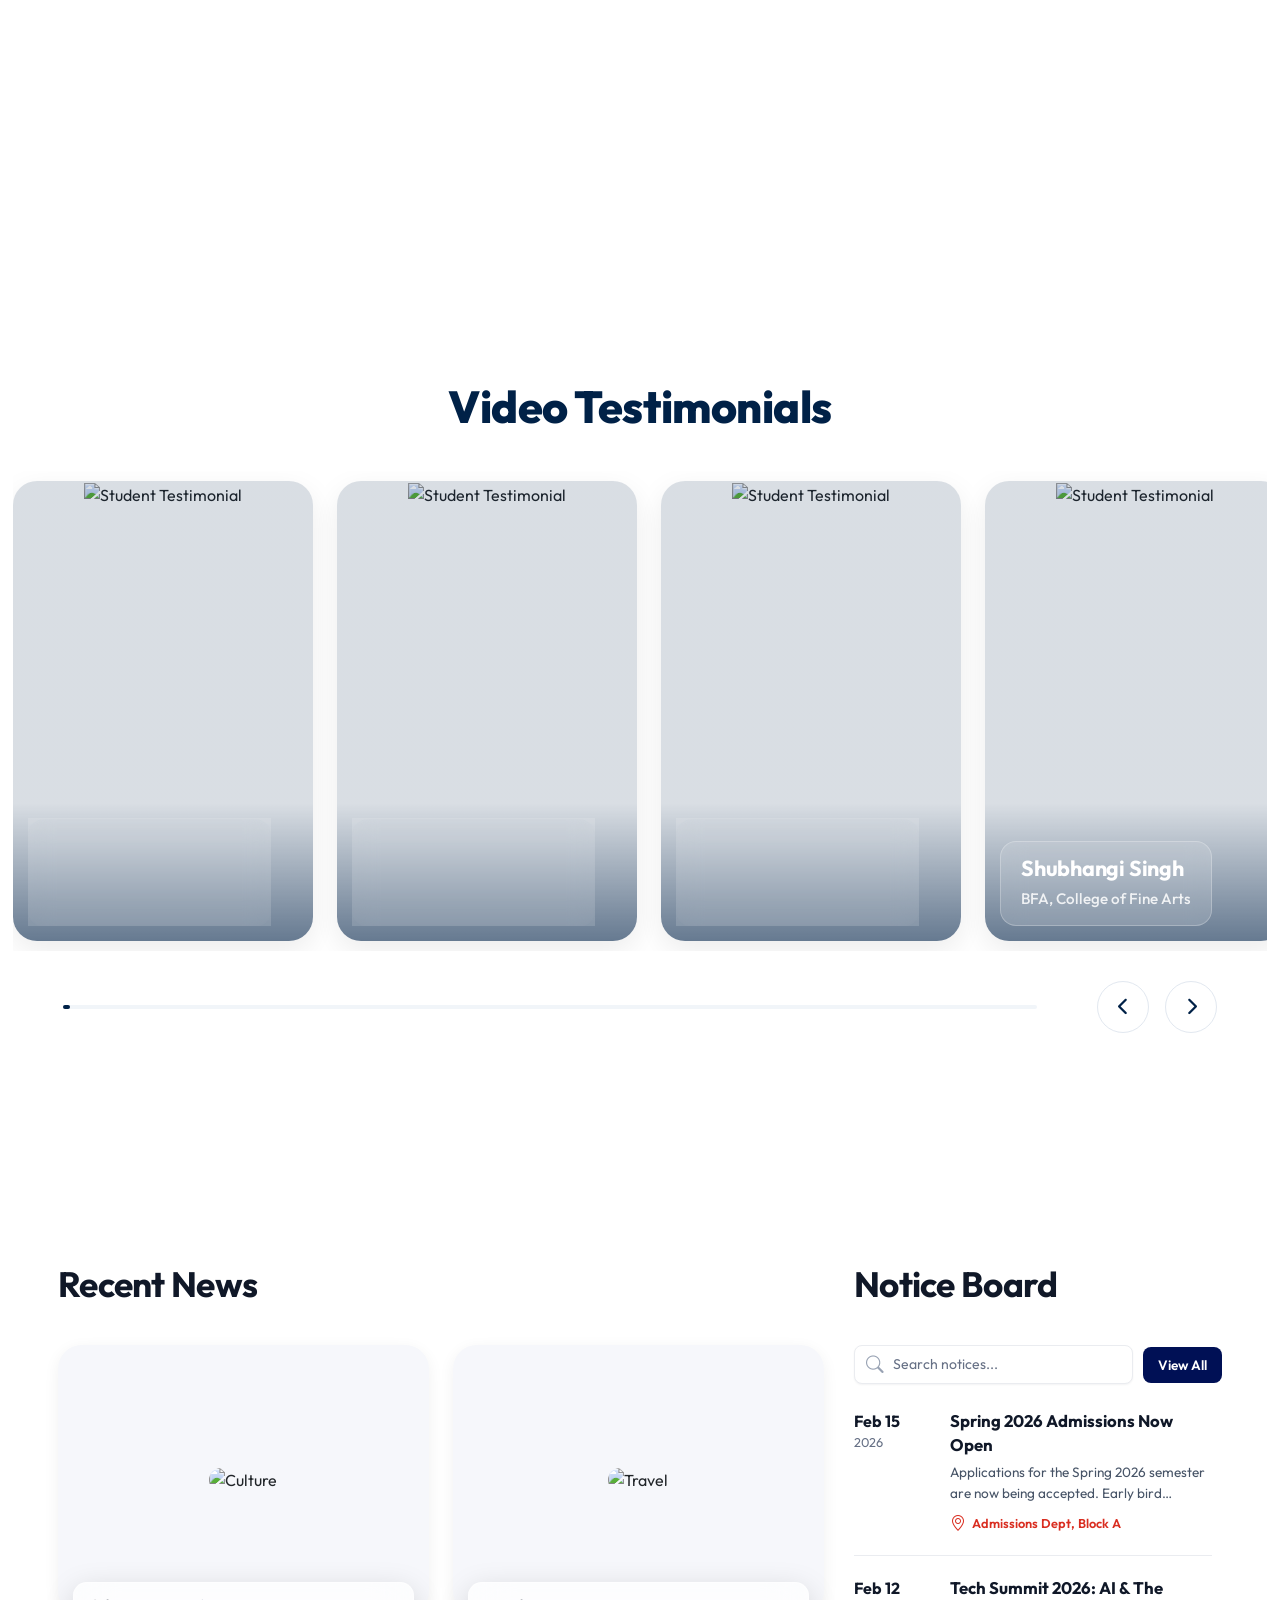
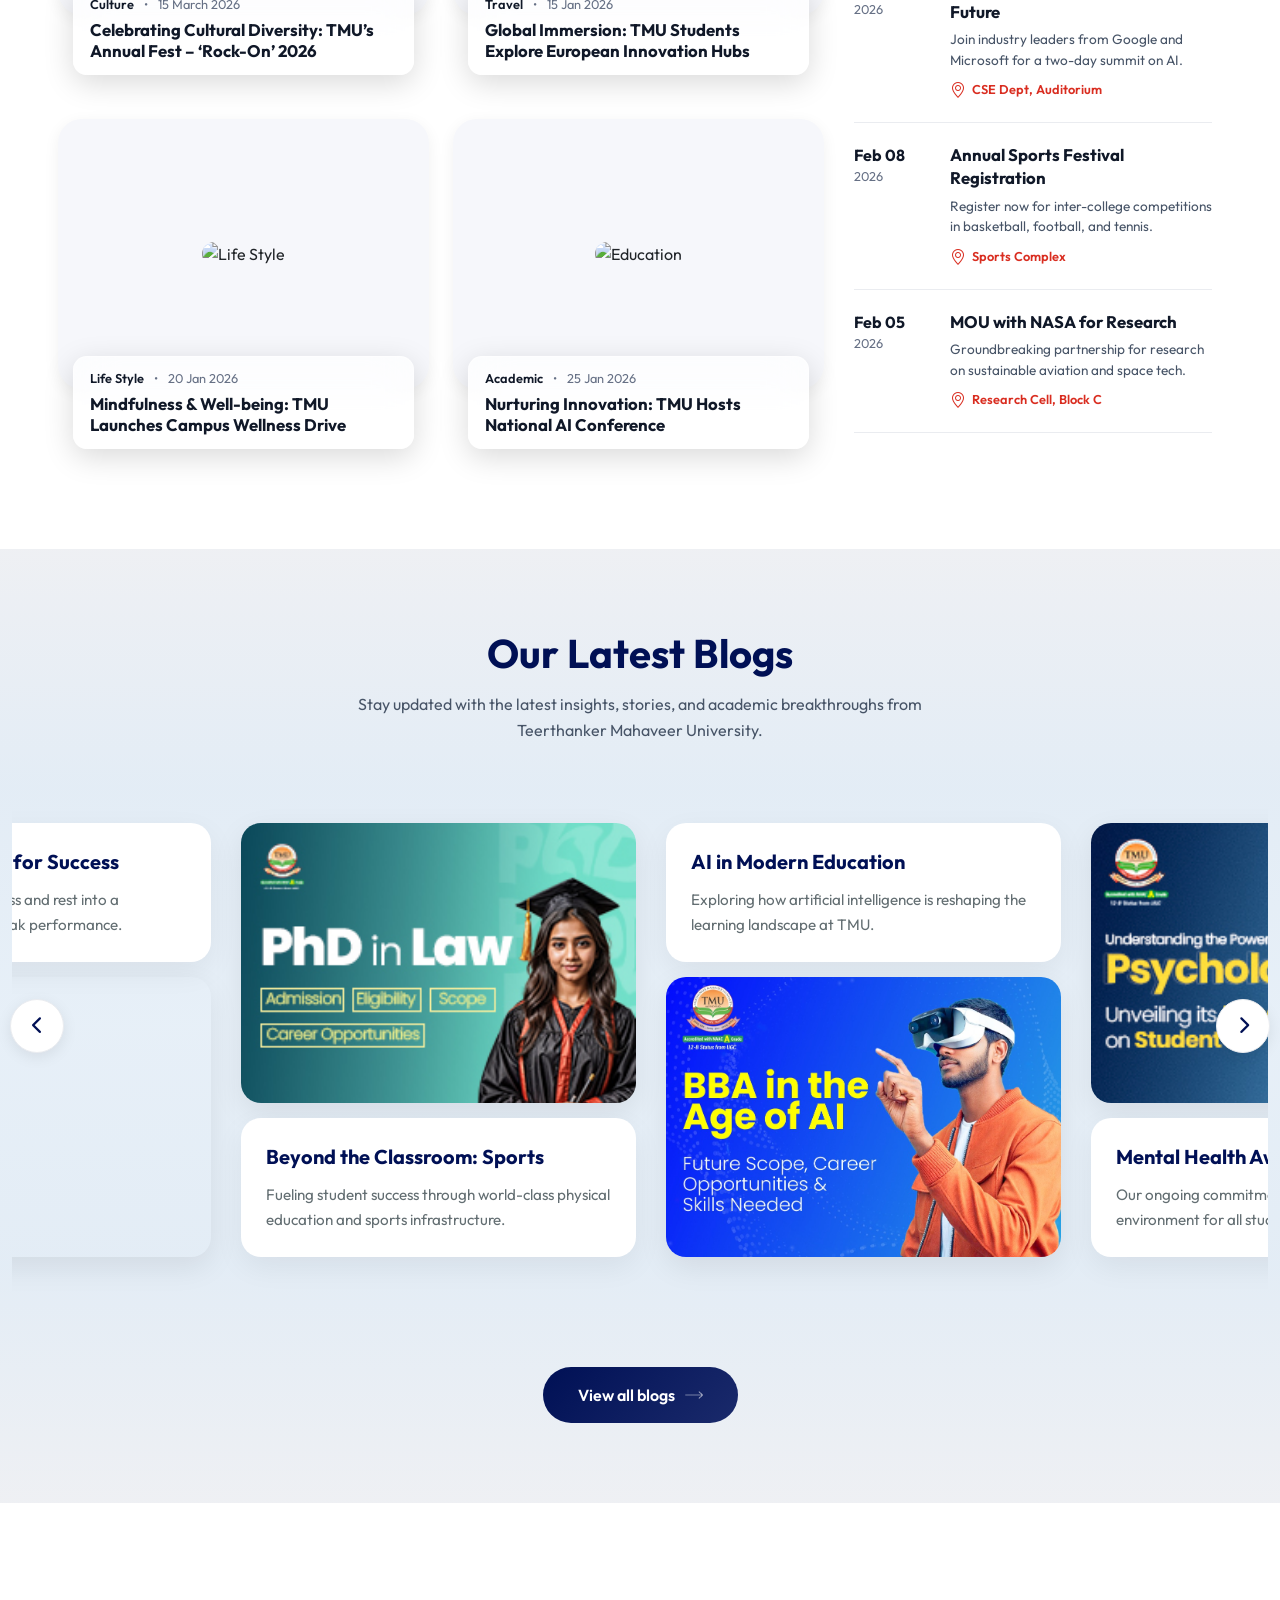
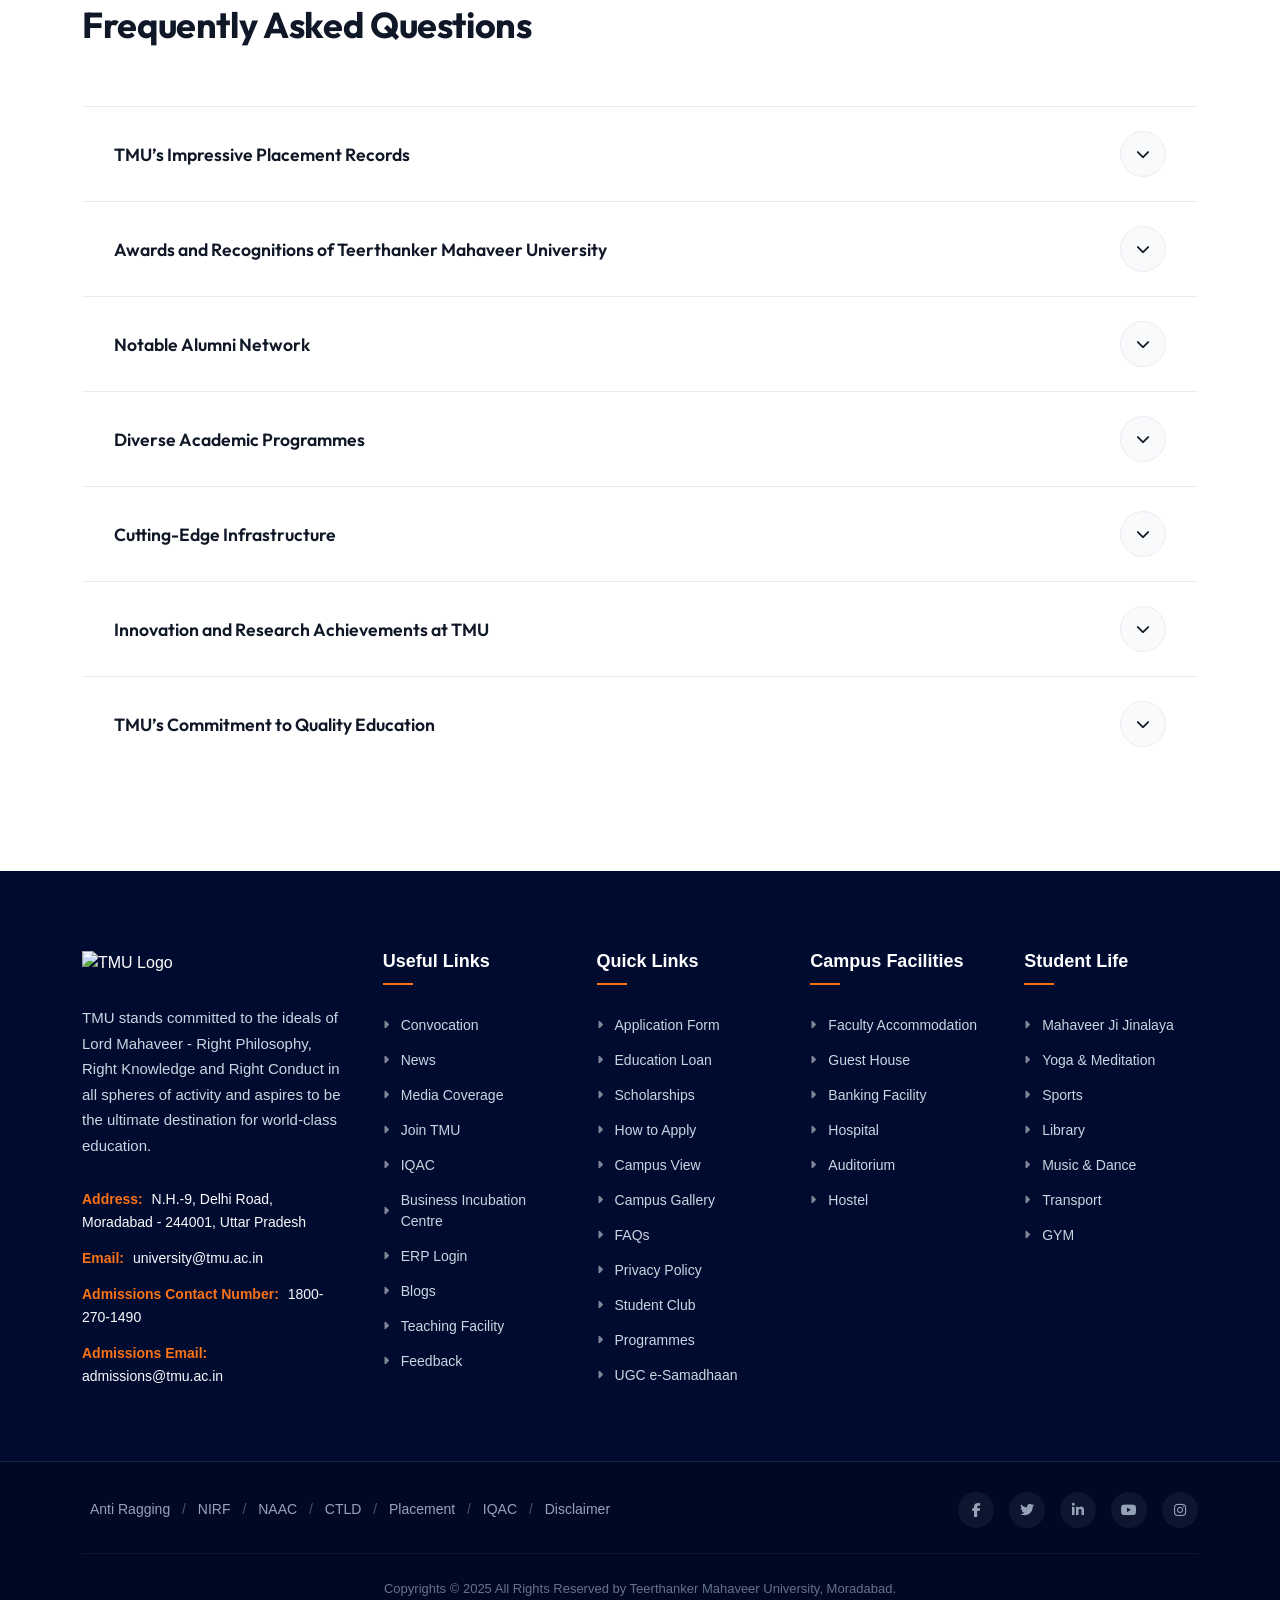
==== commit 3a6cb16f: "New Versions" ====
--- a/index.html
+++ b/index.html
@@ -142,7 +142,7 @@
          IMAGE SHOWCASE SECTION (Sliding Gallery)
          ============================================ -->
     <section class="image-showcase">
-        <h2 class="section-heading-main">TMU a World in Itself</h2>
+        <h2 class="section-title">TMU a World in Itself</h2>
         <div class="showcase-outer">
             <div class="showcase-slider" id="showcaseSlider">
                 <div class="showcase-track" id="showcaseTrack">
@@ -158,7 +158,7 @@
                             ">
                         <img src="images/gallery/1.jpg" alt="Admin Block" loading="lazy" />
                         <div class="showcase-hover-label">
-                            <h4 class="shc-name">Admin Block</h4>
+                            <h3 class="shc-name">Admin Block</h3>
                         </div>
                     </div>
                     <!--11.jpg = Nursing College and Dental College -->
@@ -173,9 +173,9 @@
                             ">
                         <img src="images/gallery/11.jpg" alt="Clock Tower" loading="lazy" />
                         <div class="showcase-hover-label">
-                            <h4 class="shc-name">
+                            <h3 class="shc-name">
                                 Clock Tower
-                            </h4>
+                            </h3>
                         </div>
                     </div>
                     <!--13.jpg = Nursing College and Dental College -->
@@ -190,9 +190,9 @@
                             ">
                         <img src="images/gallery/13.jpg" alt="Business Incubation Centre" loading="lazy" />
                         <div class="showcase-hover-label">
-                            <h4 class="shc-name">
+                            <h3 class="shc-name">
                                 Business Incubation Centre
-                            </h4>
+                            </h3>
                         </div>
                     </div>
                     <!-- 3.jpg = College of Computing Sciences & IT (CCSIT) -->
@@ -207,7 +207,7 @@
                             ">
                         <img src="images/gallery/3.jpg" alt="College of Computing Sciences & IT (CCSIT)" loading="lazy" />
                         <div class="showcase-hover-label">
-                            <h4 class="shc-name">College of Computing Sciences & IT</h4>
+                            <h3 class="shc-name">College of Computing Sciences & IT</h3>
                         </div>
                     </div>
                     <!-- 7.jpg = Medical College -->
@@ -222,9 +222,9 @@
                             ">
                         <img src="images/gallery/7.jpg" alt="Medical College" loading="lazy" />
                         <div class="showcase-hover-label">
-                            <h4 class="shc-name">
+                            <h3 class="shc-name">
                                 Medical College
-                            </h4>
+                            </h3>
                         </div>
                     </div>
                     <!-- 5.png = College of Nursing & Dental Sciences -->
@@ -239,9 +239,9 @@
                             ">
                         <img src="images/gallery/5.jpg" alt="Faculty of Engineering" loading="lazy" />
                         <div class="showcase-hover-label">
-                            <h4 class="shc-name">
+                            <h3 class="shc-name">
                                 College of Nursing & Dental Sciences
-                            </h4>
+                            </h3>
                         </div>
                     </div>
                     <!-- 4.jpg = Cricket Pavilion -->
@@ -256,7 +256,7 @@
                             ">
                         <img src="images/gallery/4.jpg" alt="Cricket Pavilion" loading="lazy" />
                         <div class="showcase-hover-label">
-                            <h4 class="shc-name">Cricket Pavilion</h4>
+                            <h3 class="shc-name">Cricket Pavilion</h3>
                         </div>
                     </div>
                     <!-- 6.jpg = Faculty Apartments -->
@@ -271,7 +271,7 @@
                             ">
                         <img src="images/gallery/6.jpg" alt="Faculty Apartments" loading="lazy" />
                         <div class="showcase-hover-label">
-                            <h4 class="shc-name">Faculty Apartments</h4>
+                            <h3 class="shc-name">Faculty Apartments</h3>
                         </div>
                     </div>
                     
@@ -287,7 +287,7 @@
                             ">
                         <img src="images/gallery/8.jpg" alt="College of Engineering" loading="lazy" />
                         <div class="showcase-hover-label">
-                            <h4 class="shc-name">College of Engineering</h4>
+                            <h3 class="shc-name">College of Engineering</h3>
                         </div>
                     </div>
                     <!-- 9.jpg = Gymnasium -->
@@ -302,7 +302,7 @@
                             ">
                         <img src="images/gallery/9.jpg" alt="Gymnasium" loading="lazy" />
                         <div class="showcase-hover-label">
-                            <h4 class="shc-name">Gymnasium</h4>
+                            <h3 class="shc-name">Gymnasium</h3>
                         </div>
                     </div>
                     <!-- 10.jpg = IT Block -->
@@ -317,9 +317,9 @@
                             ">
                         <img src="images/gallery/10.jpg" alt="IT Block" loading="lazy" />
                         <div class="showcase-hover-label">
-                            <h4 class="shc-name">
+                            <h3 class="shc-name">
                                 IT Block
-                            </h4>
+                            </h3>
                         </div>
                     </div>
                 </div>
@@ -348,12 +348,12 @@
                  ═══════════════════════════════════════════ -->
             <header class="section-header">
                 <div class="header-titles">
-                    <p class="section-eyebrow">
+                    <!-- <p class="section-eyebrow">
                         Explore Academic Excellence
-                    </p>
-                    <h1 class="section-title">
+                    </p> -->
+                    <h2 class="section-title">
                         Programmes <span class="accent">Offered</span>
-                    </h1>
+                    </h2>
                 </div>
 
                 <!-- Filter Row (Mobile Only) -->
@@ -546,19 +546,34 @@
             <!-- Zone 1: Header Row (Heading LEFT + Selector RIGHT) -->
             <div class="alm-header-row">
                 <div class="alm-hero-text">
-                    <div class="alm-pill">
+                    <!-- <div class="alm-pill">
                         <i class="fas fa-quote-left"></i>
                         <span>Voices of Impact</span>
-                    </div>
+                    </div> -->
                     <h2 class="alm-heading">
-                        <span class="alm-h-line">Pioneering New Horizons</span>
+                        <span>Pioneering New Horizons</span>
                         <!-- <span class="alm-h-line"></span> -->
                     </h2>
                 </div>
             </div>
 
             <div class="alm-static-testimonial">
-                <img src="images/testimonials/bhenkrr.png" alt="Testimonial from our Alumni" />
+                <div class="alm-testimonial-track">
+                    <img src="images/testimonials/Alumni2.png" class="alm-testimonial-img active" alt="Testimonial from our Alumni" />
+                    <img src="images/testimonials/Alumni3.png" class="alm-testimonial-img active" alt="Testimonial from our Alumni" />
+                    <img src="images/testimonials/Alumni4.png" class="alm-testimonial-img active" alt="Testimonial from our Alumni" />
+                    <img src="images/testimonials/Alumni5.png" class="alm-testimonial-img active" alt="Testimonial from our Alumni" />
+                    <img src="images/testimonials/Alumni6.png" class="alm-testimonial-img active" alt="Testimonial from our Alumni" />
+
+                    
+                </div>
+                <!-- Navigation Buttons -->
+                <button class="alm-test-nav prev-btn" id="almTestPrev">
+                    <i class="fas fa-chevron-left"></i>
+                </button>
+                <button class="alm-test-nav next-btn" id="almTestNext">
+                    <i class="fas fa-chevron-right"></i>
+                </button>
             </div>
 
             <!-- Center-Locked Orbital Selector -->
@@ -741,22 +756,7 @@
     <section class="testimonial-video-section">
         <div class="testimonial-video-container">
             <div class="testimonial-header">
-                <div class="badge-new" style="
-                            display: inline-flex;
-                            align-items: center;
-                            gap: 8px;
-                            border: 1px solid #111;
-                            padding: 6px 15px;
-                            border-radius: 50px;
-                            font-size: 0.75rem;
-                            font-weight: 600;
-                            letter-spacing: 1px;
-                            margin-bottom: 25px;
-                            color: #111;
-                        ">
-                    <i class="fab fa-youtube"></i> VIDEO TESTIMONIALS
-                </div>
-                <h2 class="section-heading-main">Video Testimonials</h2>
+                <h2 class="section-title">Video Testimonials</h2>
             </div>
 
             <div class="yt-tray-container">
@@ -764,46 +764,46 @@
                     <div class="yt-slider-wrapper" id="ytSlider">
                         <!-- Premium Vertical Testimonials -->
                         <div class="yt-slide">
-                            <div class="yt-thumb-card" onclick="openVideo('dQw4w9WgXcQ')">
+                            <div class="yt-thumb-card" onclick="openVideo('5rZSGSViPso')">
                                 <div class="card-bg">
-                                    <img src="images/video-testimonial/123.jpeg" alt="Student Testimonial"
-                                        loading="lazy" />
+                                    <img src="images/video-testimonial/TestimonialThumbnails-01.webp"
+                                        alt="Student Testimonial" loading="lazy" />
                                 </div>
                                 <div class="yt-card-overlay">
                                     <div class="play-btn-glass">
                                         <i class="fas fa-play"></i>
                                     </div>
                                     <div class="student-info">
-                                        <h4>Shubhangi Singh</h4>
-                                        <p>College of Fine Arts</p>
+                                        <h4>Gauri Shrimal</h4>
+                                        <p>Medical College and Research Centre, MBBS</p>
                                     </div>
                                 </div>
                             </div>
                         </div>
 
                         <div class="yt-slide">
-                            <div class="yt-thumb-card" onclick="openVideo('dQw4w9WgXcQ')">
+                            <div class="yt-thumb-card" onclick="openVideo('tmzjg4HDQAI')">
                                 <div class="card-bg">
-                                    <img src="images/video-testimonial/1234.jpeg" alt="Student Testimonial"
-                                        loading="lazy" />
+                                    <img src="images/video-testimonial/TestimonialThumbnails-02.webp"
+                                        alt="Student Testimonial" loading="lazy" />
                                 </div>
                                 <div class="yt-card-overlay">
                                     <div class="play-btn-glass">
                                         <i class="fas fa-play"></i>
                                     </div>
                                     <div class="student-info">
-                                        <h4>Rahul Sharma</h4>
-                                        <p>B.Tech CSE</p>
+                                        <h4>Kesar Khanna</h4>
+                                        <p>Medical College and Research Centre, MBBS</p>
                                     </div>
                                 </div>
                             </div>
                         </div>
 
                         <div class="yt-slide">
-                            <div class="yt-thumb-card" onclick="openVideo('dQw4w9WgXcQ')">
+                            <div class="yt-thumb-card" onclick="openVideo('2YsMcRR8szk')">
                                 <div class="card-bg">
-                                    <img src="images/video-testimonial/12345.jpeg" alt="Student Testimonial"
-                                        loading="lazy" />
+                                    <img src="images/video-testimonial/TestimonialThumbnails-03.webp"
+                                        alt="Student Testimonial" loading="lazy" />
                                 </div>
                                 <div class="yt-card-overlay">
                                     <div class="play-btn-glass">
@@ -811,34 +811,35 @@
                                     </div>
                                     <div class="student-info">
                                         <h4>Tayyaba Siraj</h4>
-                                        <p>College of Law</p>
+                                        <p>BA-LLB, College of Law & Legal Studies</p>
                                     </div>
                                 </div>
                             </div>
                         </div>
 
                         <div class="yt-slide">
-                            <div class="yt-thumb-card" onclick="openVideo('dQw4w9WgXcQ')">
+                            <div class="yt-thumb-card" onclick="openVideo('sAjGvxrzsRE')">
                                 <div class="card-bg">
-                                    <img src="images/video-testimonial/123.jpeg" alt="Student Testimonial"
-                                        loading="lazy" />
+                                    <img src="images/video-testimonial/TestimonialThumbnails-04.webp"
+                                        alt="Student Testimonial" loading="lazy" />
                                 </div>
                                 <div class="yt-card-overlay">
                                     <div class="play-btn-glass">
                                         <i class="fas fa-play"></i>
                                     </div>
                                     <div class="student-info">
-                                        <h4>Aman Verma</h4>
-                                        <p>MCA Program</p>
+                                        <h4>Shubhangi Singh</h4>
+                                        <p>BFA, College of Fine Arts</p>
                                     </div>
                                 </div>
                             </div>
                         </div>
 
                         <div class="yt-slide">
-                            <div class="yt-thumb-card" onclick="openVideo('dQw4w9WgXcQ')">
+                            <div class="yt-thumb-card" onclick="openVideo('NL8D4wwUXaA')">
                                 <div class="card-bg">
-                                    <img src="images/video-testimonial/123.jpeg" alt="Astha Sharma" loading="lazy" />
+                                    <img src="images/video-testimonial/TestimonialThumbnails-05.webp"
+                                        alt="Astha Sharma" loading="lazy" />
                                 </div>
                                 <div class="yt-card-overlay">
                                     <div class="play-btn-glass">
@@ -846,16 +847,17 @@
                                     </div>
                                     <div class="student-info">
                                         <h4>Astha Sharma</h4>
-                                        <p>Dental College</p>
+                                        <p>Medical College and Research Centre, MBBS</p>
                                     </div>
                                 </div>
                             </div>
                         </div>
 
                         <div class="yt-slide">
-                            <div class="yt-thumb-card" onclick="openVideo('dQw4w9WgXcQ')">
+                            <div class="yt-thumb-card" onclick="openVideo('VGEOFSbGV_I')">
                                 <div class="card-bg">
-                                    <img src="images/video-testimonial/123.jpeg" alt="Shubhangi" loading="lazy" />
+                                    <img src="images/video-testimonial/TestimonialThumbnails-06.webp"
+                                        alt="Shubhangi" loading="lazy" />
                                 </div>
                                 <div class="yt-card-overlay">
                                     <div class="play-btn-glass">
@@ -863,7 +865,41 @@
                                     </div>
                                     <div class="student-info">
                                         <h4>Shynie</h4>
-                                        <p>College of Nursing</p>
+                                        <p>Medical College and Research Centre, MBBS</p>
+                                    </div>
+                                </div>
+                            </div>
+                        </div>
+                        <div class="yt-slide">
+                            <div class="yt-thumb-card" onclick="openVideo('KxYX605ptjw')">
+                                <div class="card-bg">
+                                    <img src="images/video-testimonial/TestimonialThumbnails-07.webp"
+                                        alt="Shubhangi" loading="lazy" />
+                                </div>
+                                <div class="yt-card-overlay">
+                                    <div class="play-btn-glass">
+                                        <i class="fas fa-play"></i>
+                                    </div>
+                                    <div class="student-info">
+                                        <h4>Smriti Dawari</h4>
+                                        <p>BDS, Dental College & Research Centre</p>
+                                    </div>
+                                </div>
+                            </div>
+                        </div>
+                        <div class="yt-slide">
+                            <div class="yt-thumb-card" onclick="openVideo('att24uD3XQE')">
+                                <div class="card-bg">
+                                    <img src="images/video-testimonial/TestimonialThumbnails-08.webp"
+                                        alt="Shubhangi" loading="lazy" />
+                                </div>
+                                <div class="yt-card-overlay">
+                                    <div class="play-btn-glass">
+                                        <i class="fas fa-play"></i>
+                                    </div>
+                                    <div class="student-info">
+                                        <h4>Udit Gupta</h4>
+                                        <p>B.Tech CSE, CCSIT</p>
                                     </div>
                                 </div>
                             </div>
@@ -918,7 +954,7 @@
                                 <div class="card-meta-v2">
                                     <span class="card-category-v2">Culture</span>
                                     <span>•</span>
-                                    <span>31 Dec 2025</span>
+                                    <span>15 March 2026</span>
                                 </div>
                                 <h3>
                                     Celebrating Cultural Diversity: TMU’s
@@ -1267,14 +1303,14 @@
                         </p>
                     </div>
                     <div class="blog-card-image">
-                        <img src="images/blogs/1772534975_6Ed46dKADO.png" alt="AI" loading="lazy" />
+                        <img src="images/blogs/1772087726_2VqdMWes.jpeg" alt="AI" loading="lazy" />
                     </div>
                 </div>
 
                 <!-- Card 5 -->
                 <div class="blog-card image-top">
                     <div class="blog-card-image">
-                        <img src="images/blogs/1771330652_PJpQ6BWZ3s.png" alt="Wellness" loading="lazy" />
+                        <img src="images/blogs/1764566919_Mb4R5gWC.jpg" alt="Wellness" loading="lazy" />
                     </div>
                     <div class="blog-card-content">
                         <h3>Mental Health Awareness</h3>
@@ -1295,7 +1331,7 @@
                         </p>
                     </div>
                     <div class="blog-card-image">
-                        <img src="images/blogs/1768641490_J8uLmK7xFH.jpg" alt="Global" loading="lazy" />
+                        <img src="images/blogs/1772520420_YHDogdml.jpg" alt="Global" loading="lazy" />
                     </div>
                 </div>
             </div>
--- a/home.css
+++ b/home.css
@@ -1207,16 +1207,65 @@
     width: 100%;
     max-width: 1200px;
     margin: 10px auto;
-    /* Removed the heavy bottom margin */
-    display: flex;
+    position: relative;
+}
+
+.alm-testimonial-track {
+    position: relative;
+    width: 100%;
+    display: flex;
+    align-items: center;
     justify-content: center;
 }
 
-.alm-static-testimonial img {
+.alm-testimonial-img {
     width: 100%;
     height: auto;
     object-fit: contain;
-    background: transparent;
+    transition: opacity 0.6s ease-in-out;
+}
+
+.alm-testimonial-img:not(.active) {
+    position: absolute;
+    top: 0;
+    left: 0;
+    opacity: 0;
+    pointer-events: none;
+}
+
+/* Testimonial Nav Buttons */
+.alm-test-nav {
+    position: absolute;
+    top: 50%;
+    transform: translateY(-50%);
+    width: 44px;
+    height: 44px;
+    background: #ffffff;
+    border: 1px solid #eaecf0;
+    border-radius: 50%;
+    display: flex;
+    align-items: center;
+    justify-content: center;
+    cursor: pointer;
+    z-index: 10;
+    box-shadow: 0 4px 15px rgba(0, 0, 0, 0.08);
+    transition: all 0.3s ease;
+    color: #003399;
+    font-size: 16px;
+}
+
+.alm-test-nav:hover {
+    background-color: #003399;
+    color: #ffffff;
+    box-shadow: 0 6px 20px rgba(0, 51, 153, 0.2);
+}
+
+.alm-test-nav.prev-btn {
+    left: 10px;
+}
+
+.alm-test-nav.next-btn {
+    right: 10px;
 }
 
 /* ── Epicenter-Aligned Horizontal Selector ─────────────────── */
@@ -2401,14 +2450,7 @@
 /* Redesigned YouTube Section */
 .testimonial-video-section {
     padding: 80px 0 100px;
-    background: linear-gradient(
-        180deg,
-        rgba(0, 16, 85, 0.04) 0%,
-        rgba(173, 204, 234, 0.28) 25%,
-        rgba(210, 228, 245, 0.45) 50%,
-        rgba(173, 204, 234, 0.28) 75%,
-        rgba(0, 16, 85, 0.04) 100%
-    );
+    background-color: #ffffff;
     text-align: center;
     overflow: hidden;
     position: relative;
@@ -2475,7 +2517,7 @@
     border-radius: 24px;
     overflow: hidden;
     position: relative;
-    background: #0f172a;
+    /* background: #0f172a; */
     transition: all 0.5s cubic-bezier(0.4, 0, 0.2, 1);
 
     /* Removed Grayscale/Dimming - All cards in original color */
@@ -2957,7 +2999,7 @@
 .notice-list {
     display: flex;
     flex-direction: column;
-    max-height: 580px;
+    max-height: 640px;
     /* Approximately 4 notices */
     overflow-y: auto;
     padding-right: 10px;
@@ -4143,7 +4185,7 @@
    IMAGE SHOWCASE SECTION (Sliding & Expanding)
    ============================================ */
 .image-showcase {
-    padding: 100px 0;
+    padding: 60px 0;
     overflow: hidden;
     background: #fff;
     text-align: center;
@@ -4303,7 +4345,7 @@
 
 @media (max-width: 768px) {
     .image-showcase {
-        padding: 40px 0; /* Reduced padding from 100px to reduce space */
+        padding: 60px 0; /* Reduced padding from 100px to reduce space */
     }
 
     .showcase-item {
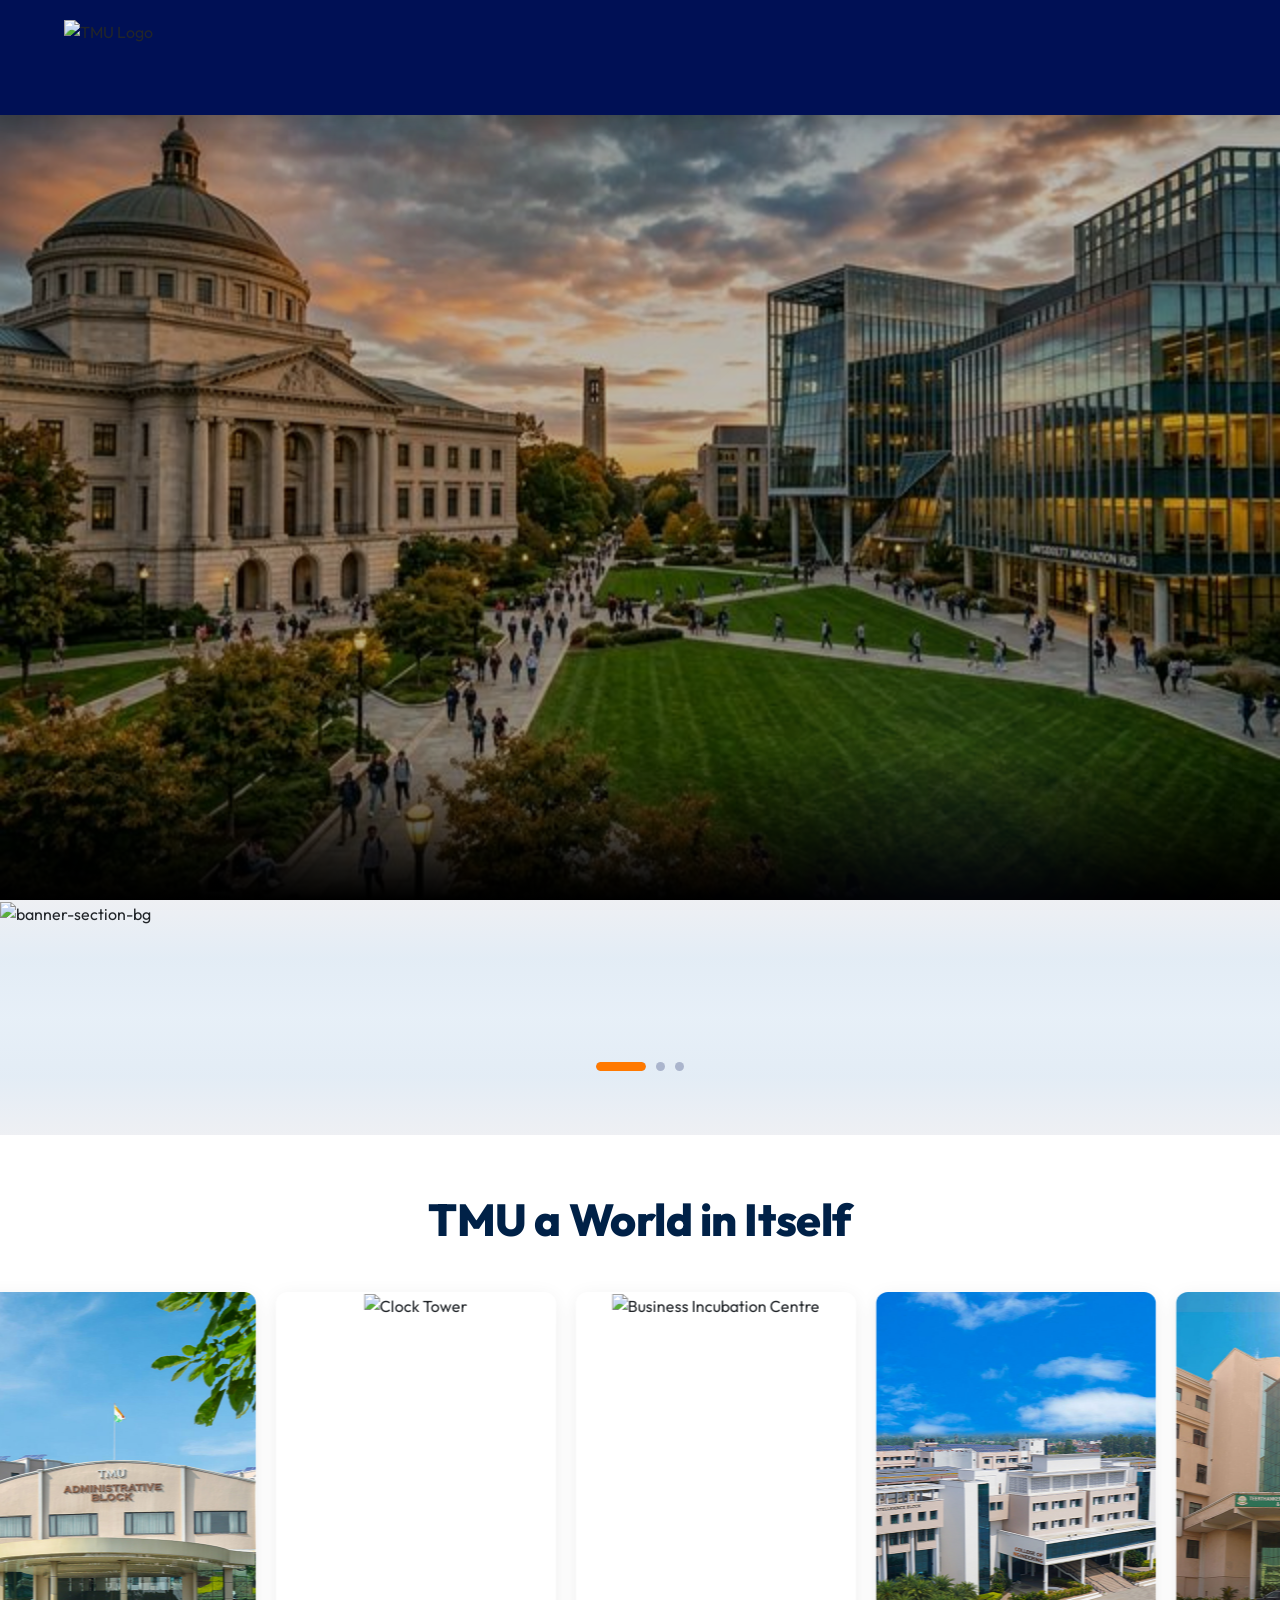
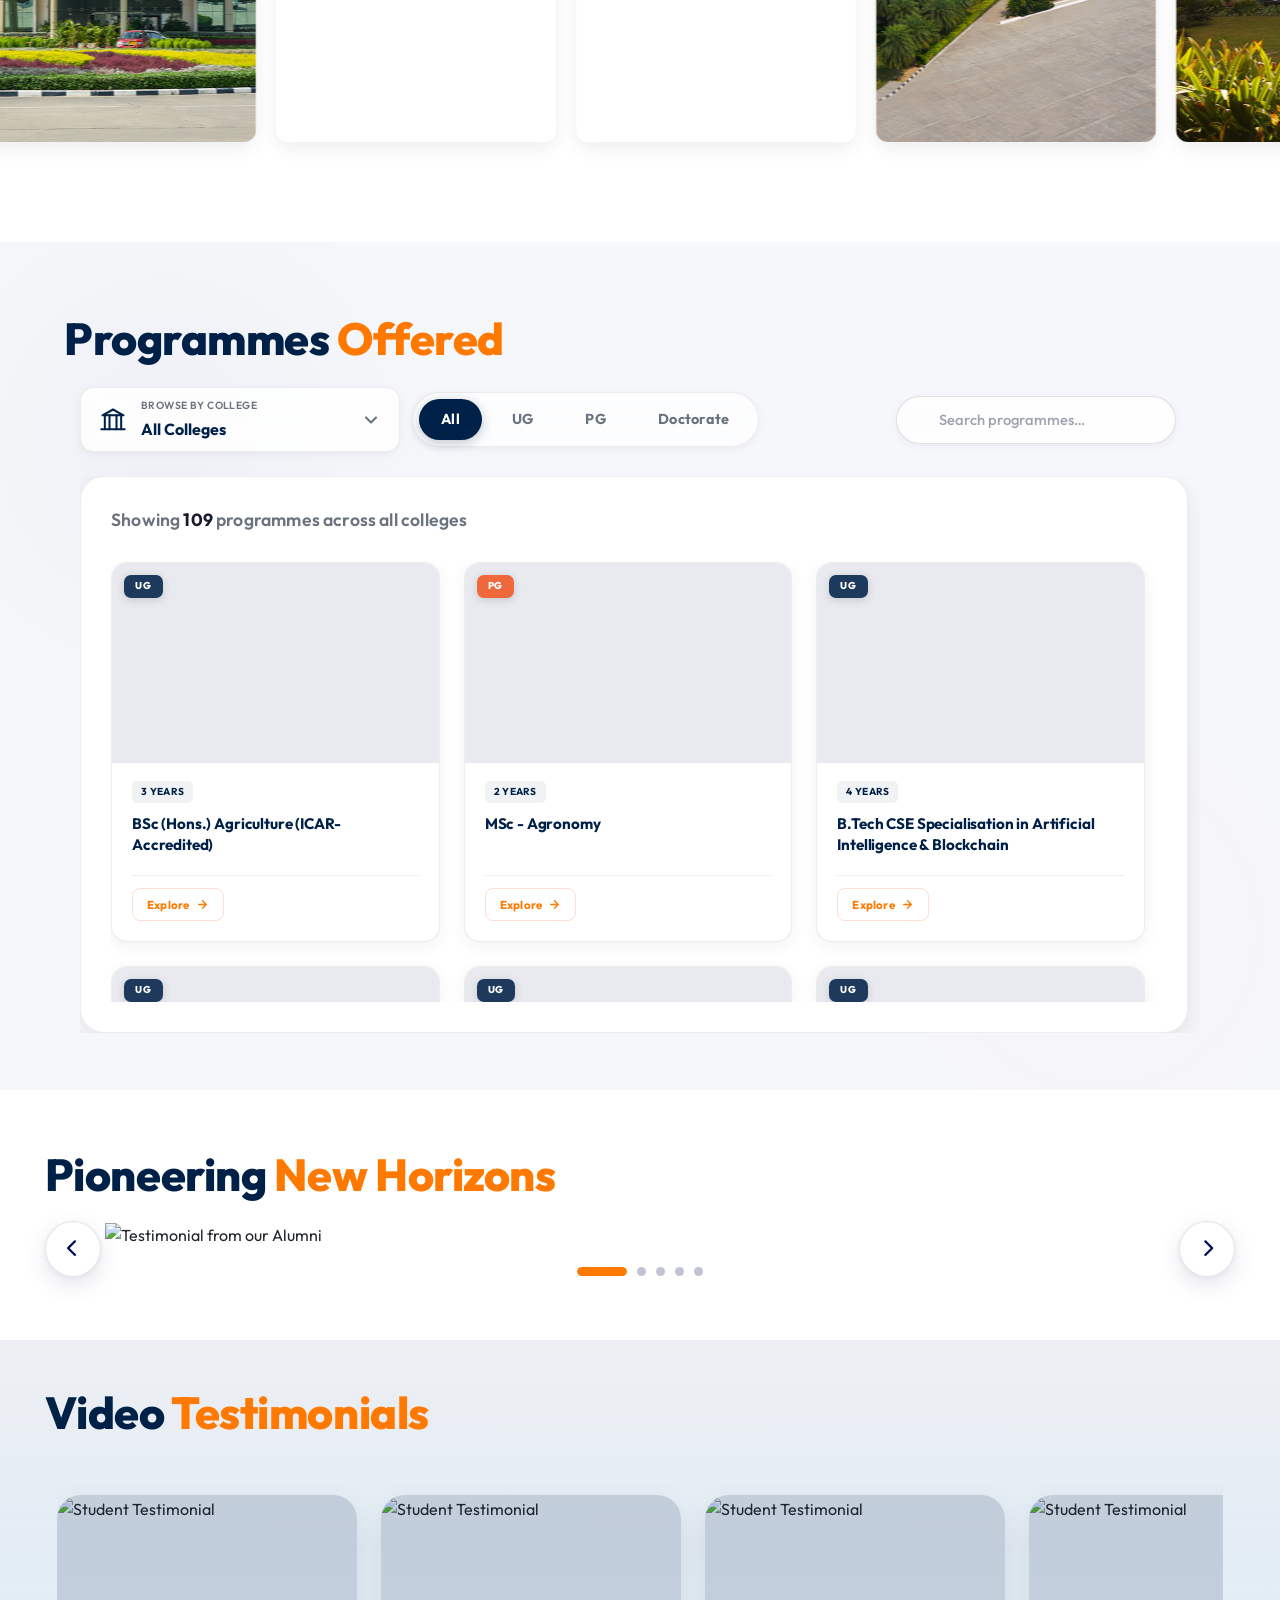
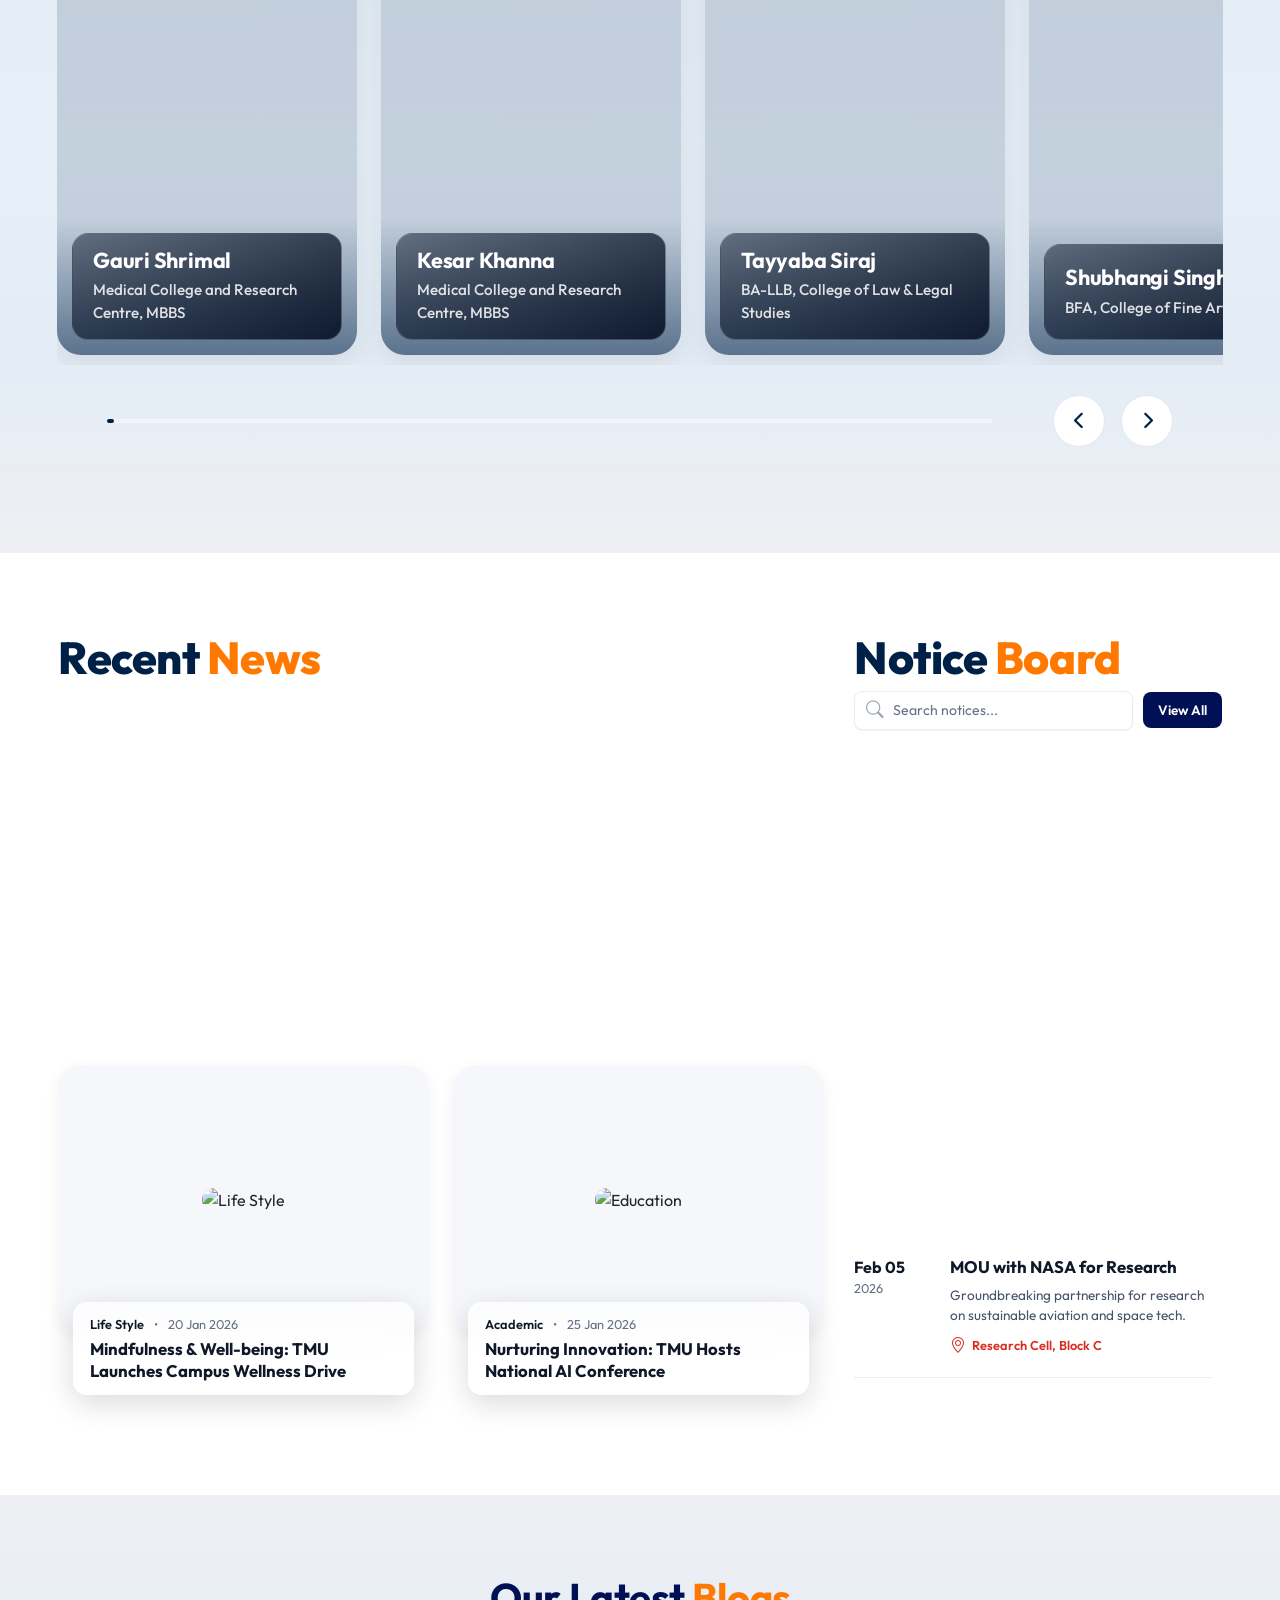
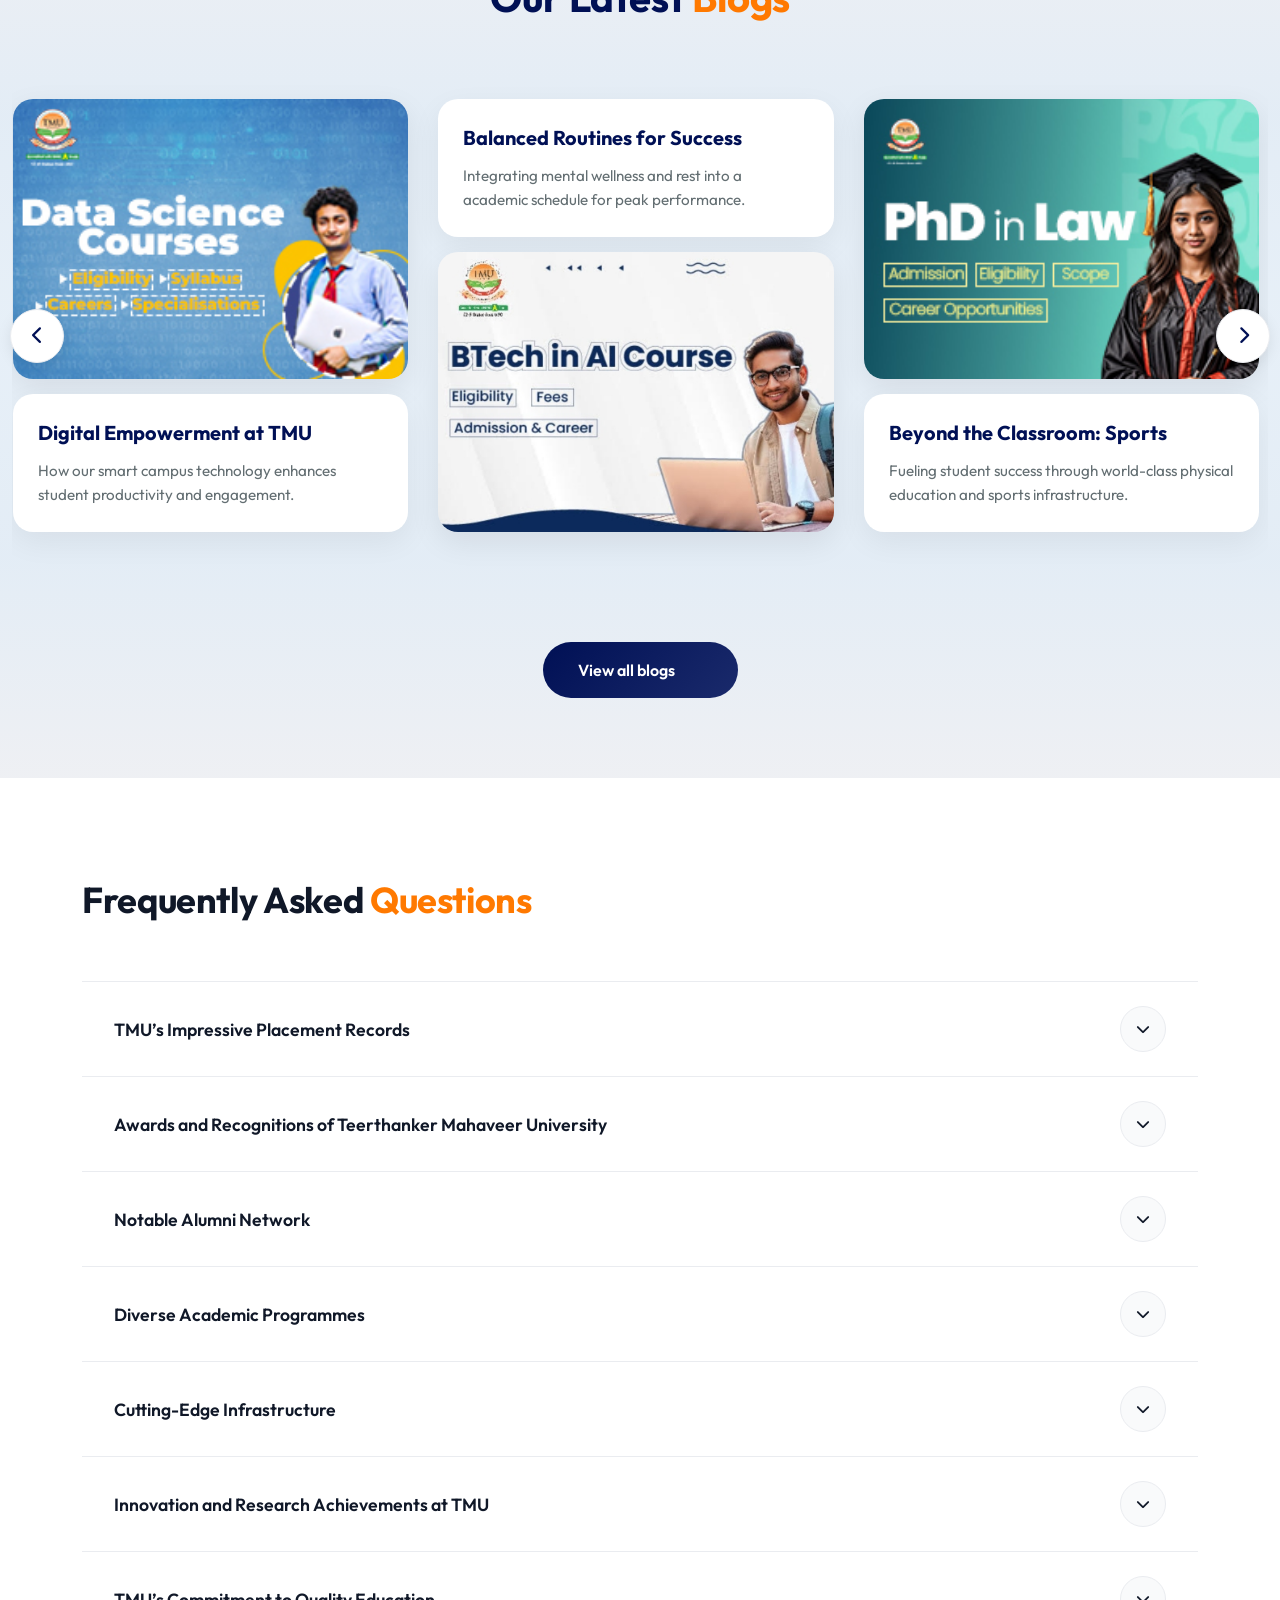
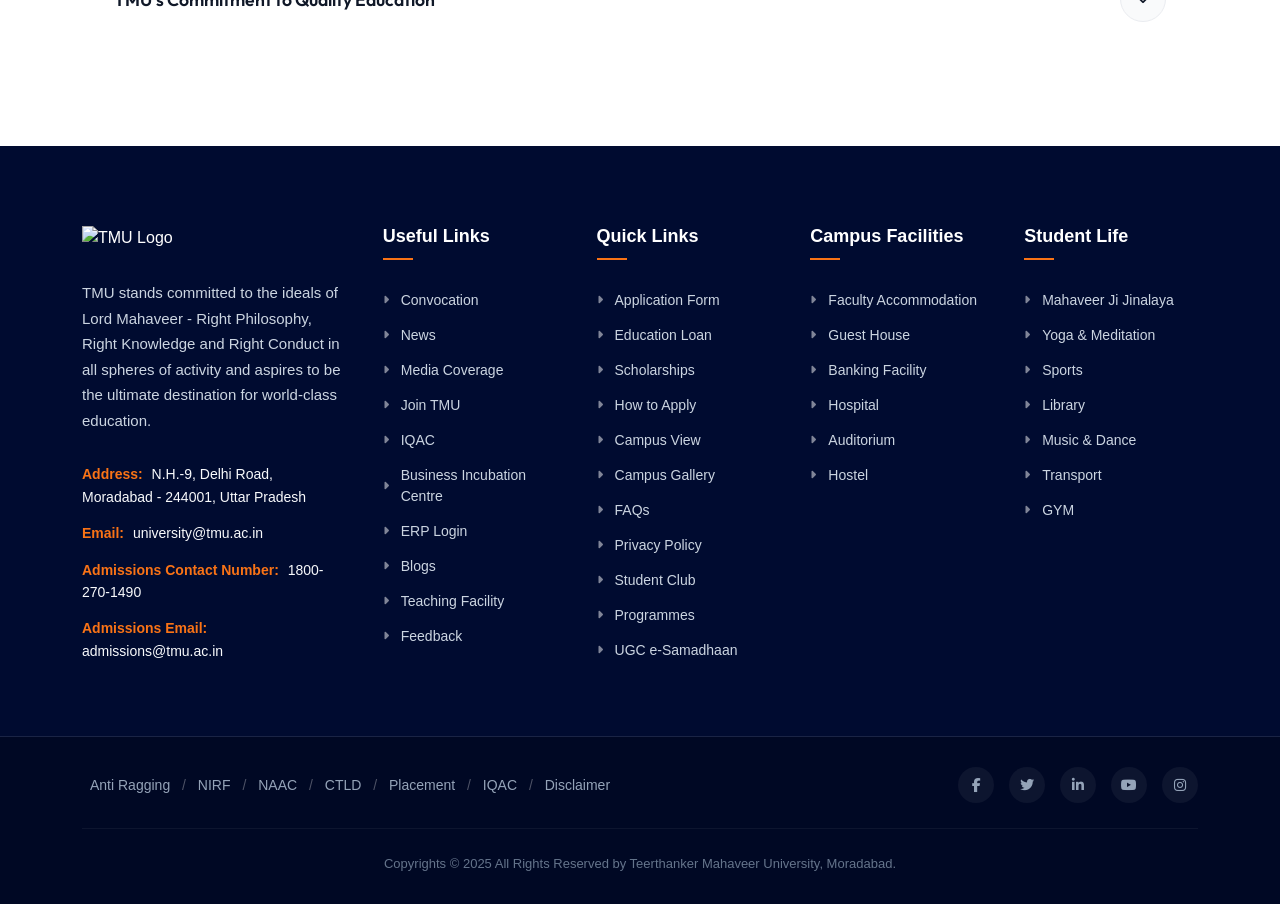
==== commit f9555c1a: "New Versions" ====
--- a/index.html
+++ b/index.html
@@ -550,9 +550,8 @@
                         <i class="fas fa-quote-left"></i>
                         <span>Voices of Impact</span>
                     </div> -->
-                    <h2 class="alm-heading">
-                        <span>Pioneering New Horizons</span>
-                        <!-- <span class="alm-h-line"></span> -->
+                    <h2 class="section-title">
+                        Pioneering <span class="accent">New Horizons</span>
                     </h2>
                 </div>
             </div>
@@ -560,12 +559,10 @@
             <div class="alm-static-testimonial">
                 <div class="alm-testimonial-track">
                     <img src="images/testimonials/Alumni2.png" class="alm-testimonial-img active" alt="Testimonial from our Alumni" />
-                    <img src="images/testimonials/Alumni3.png" class="alm-testimonial-img active" alt="Testimonial from our Alumni" />
-                    <img src="images/testimonials/Alumni4.png" class="alm-testimonial-img active" alt="Testimonial from our Alumni" />
-                    <img src="images/testimonials/Alumni5.png" class="alm-testimonial-img active" alt="Testimonial from our Alumni" />
-                    <img src="images/testimonials/Alumni6.png" class="alm-testimonial-img active" alt="Testimonial from our Alumni" />
-
-                    
+                    <img src="images/testimonials/Alumni3.png" class="alm-testimonial-img" alt="Testimonial from our Alumni" />
+                    <img src="images/testimonials/Alumni4.png" class="alm-testimonial-img" alt="Testimonial from our Alumni" />
+                    <img src="images/testimonials/Alumni5.png" class="alm-testimonial-img" alt="Testimonial from our Alumni" />
+                    <img src="images/testimonials/Alumni6.png" class="alm-testimonial-img" alt="Testimonial from our Alumni" />
                 </div>
                 <!-- Navigation Buttons -->
                 <button class="alm-test-nav prev-btn" id="almTestPrev">
@@ -574,6 +571,17 @@
                 <button class="alm-test-nav next-btn" id="almTestNext">
                     <i class="fas fa-chevron-right"></i>
                 </button>
+
+                <!-- Progress Dots -->
+                <div class="alm-progress-wrap">
+                    <div class="alm-dots" id="almDots">
+                        <button class="alm-dot active" data-index="0" aria-label="Slide 1"></button>
+                        <button class="alm-dot" data-index="1" aria-label="Slide 2"></button>
+                        <button class="alm-dot" data-index="2" aria-label="Slide 3"></button>
+                        <button class="alm-dot" data-index="3" aria-label="Slide 4"></button>
+                        <button class="alm-dot" data-index="4" aria-label="Slide 5"></button>
+                    </div>
+                </div>
             </div>
 
             <!-- Center-Locked Orbital Selector -->
@@ -756,7 +764,7 @@
     <section class="testimonial-video-section">
         <div class="testimonial-video-container">
             <div class="testimonial-header">
-                <h2 class="section-title">Video Testimonials</h2>
+                <h2 class="section-title">Video <span class="accent">Testimonials</span></h2>
             </div>
 
             <div class="yt-tray-container">
@@ -942,7 +950,7 @@
             <div class="row">
                 <!-- Recent News (Left - 2/3 width) -->
                 <div class="col-lg-8">
-                    <h2 class="section-title-v2">Recent News</h2>
+                    <h2 class="section-title">Recent <span class="accent">News</span></h2>
                     <div class="news-row-v2">
                         <!-- News Card 1 -->
                         <div class="news-card-v2">
@@ -1025,7 +1033,7 @@
                 <!-- Notice Board (Right - 1/3 width) -->
                 <div class="col-lg-4">
                     <div class="notice-board-container">
-                        <h2 class="section-title-v2">Notice Board</h2>
+                        <h2 class="section-title">Notice <span class="accent">Board</span></h2>
 
                         <!-- Notice Search & View All -->
                         <div class="notice-search-wrapper">
@@ -1234,12 +1242,7 @@
     <section class="blog-section" id="blog">
         <div class="container blog-nav-container">
             <div class="blog-header">
-                <h2>Our Latest Blogs</h2>
-                <p>
-                    Stay updated with the latest insights, stories, and
-                    academic breakthroughs from Teerthanker Mahaveer
-                    University.
-                </p>
+                <h2 class="section-title">Our Latest <span class="accent">Blogs</span></h2>
             </div>
 
             <!-- Navigation Buttons -->
@@ -1351,7 +1354,7 @@
     <section class="accordion-section" id="about-tmu">
         <div class="container">
             <div class="accordion-header-group">
-                <h2 class="section-title">Frequently Asked Questions</h2>
+                <h2 class="section-title">Frequently Asked <span class="accent">Questions</span></h2>
             </div>
 
             <div class="accordion-container">
--- a/home.css
+++ b/home.css
@@ -1074,14 +1074,14 @@
 .alumni-section {
     position: relative;
     width: 100%;
-    min-height: calc(98vh - 70px);
-    max-height: calc(98vh - 70px);
+    min-height: auto;
+    max-height: none;
     background-color: #ffffff;
     overflow: hidden;
     display: flex;
     align-items: center;
     justify-content: center;
-    padding: 12px 0;
+    padding: 60px 0;
 }
 
 .alm-bg {
@@ -1153,7 +1153,7 @@
     max-width: 1350px;
     display: flex;
     flex-direction: column;
-    gap: 4px;
+    gap: 0;
 }
 
 /* ── Header Row ─────────────────────────────────────── */
@@ -1164,7 +1164,7 @@
     align-items: center;
     justify-content: space-between;
     width: 100%;
-    margin-bottom: 24px;
+    margin-bottom: 12px;
 }
 
 .alm-hero-text {
@@ -1206,8 +1206,9 @@
 .alm-static-testimonial {
     width: 100%;
     max-width: 1200px;
-    margin: 10px auto;
+    margin: 4px auto;
     position: relative;
+    padding: 0 60px;
 }
 
 .alm-testimonial-track {
@@ -1238,34 +1239,104 @@
     position: absolute;
     top: 50%;
     transform: translateY(-50%);
-    width: 44px;
-    height: 44px;
-    background: #ffffff;
-    border: 1px solid #eaecf0;
+    width: 56px;
+    height: 56px;
+    background: rgba(255, 255, 255, 0.85);
+    backdrop-filter: blur(10px);
+    -webkit-backdrop-filter: blur(10px);
+    border: 1.5px solid rgba(0, 16, 85, 0.12);
     border-radius: 50%;
     display: flex;
     align-items: center;
     justify-content: center;
     cursor: pointer;
     z-index: 10;
-    box-shadow: 0 4px 15px rgba(0, 0, 0, 0.08);
-    transition: all 0.3s ease;
-    color: #003399;
-    font-size: 16px;
+    box-shadow:
+        0 8px 24px rgba(0, 16, 85, 0.1),
+        0 2px 6px rgba(0, 0, 0, 0.06);
+    transition: all 0.3s cubic-bezier(0.34, 1.56, 0.64, 1);
+    color: var(--primary-color, #001055);
+    font-size: 18px;
 }
 
 .alm-test-nav:hover {
-    background-color: #003399;
+    background: var(--primary-color, #001055);
     color: #ffffff;
-    box-shadow: 0 6px 20px rgba(0, 51, 153, 0.2);
+    border-color: transparent;
+    box-shadow: 0 12px 32px rgba(0, 16, 85, 0.25);
+    transform: translateY(-50%) scale(1.1);
 }
 
 .alm-test-nav.prev-btn {
-    left: 10px;
+    left: 0;
 }
 
 .alm-test-nav.next-btn {
-    right: 10px;
+    right: 0;
+}
+
+/* ── Progress Bar & Dots ────────────────────────────── */
+.alm-progress-wrap {
+    display: flex;
+    justify-content: center;
+    align-items: center;
+    gap: 10px;
+    margin-top: 20px;
+}
+
+.alm-dots {
+    display: flex;
+    align-items: center;
+    gap: 10px;
+}
+
+.alm-dot {
+    position: relative;
+    width: 9px;
+    height: 9px;
+    border-radius: 5px;
+    background: rgba(0, 16, 85, 0.25);
+    border: none;
+    cursor: pointer;
+    padding: 0;
+    overflow: hidden;
+    transition:
+        background 0.35s ease,
+        width 0.35s cubic-bezier(0.34, 1.56, 0.64, 1);
+    outline: none;
+}
+
+.alm-dot:hover {
+    background: rgba(0, 16, 85, 0.45);
+}
+
+.alm-dot::before {
+    content: "";
+    position: absolute;
+    top: 0;
+    left: 0;
+    height: 100%;
+    width: 0%;
+    background: #ff7900;
+    border-radius: 5px;
+}
+
+.alm-dot.active {
+    background: rgba(0, 16, 85, 0.15);
+    width: 50px;
+}
+
+.alm-dot.active::before {
+    animation: almProgress 5s linear forwards;
+}
+
+@keyframes almProgress {
+    0% {
+        width: 0%;
+    }
+    100% {
+        width: 100%;
+    }
 }
 
 /* ── Epicenter-Aligned Horizontal Selector ─────────────────── */
@@ -2444,14 +2515,30 @@
     margin: 0 auto;
     display: flex;
     flex-direction: column;
-    align-items: center;
+    align-items: flex-start;
+}
+
+.testimonial-video-container {
+    width: 93%;
+    max-width: 1350px;
+    margin: 0 auto;
+    display: flex;
+    flex-direction: column;
+    align-items: flex-start;
 }
 
 /* Redesigned YouTube Section */
 .testimonial-video-section {
-    padding: 80px 0 100px;
-    background-color: #ffffff;
-    text-align: center;
+    padding: 48px 0 56px;
+    background: linear-gradient(
+        180deg,
+        rgba(0, 16, 85, 0.04) 0%,
+        rgba(173, 204, 234, 0.28) 25%,
+        rgba(210, 228, 245, 0.45) 50%,
+        rgba(173, 204, 234, 0.28) 75%,
+        rgba(0, 16, 85, 0.04) 100%
+    );
+    text-align: left;
     overflow: hidden;
     position: relative;
 }
@@ -2592,13 +2679,21 @@
 }
 
 .student-info {
-    background: rgba(255, 255, 255, 0.15);
+    background: linear-gradient(
+        145deg,
+        rgba(0, 10, 30, 0.45) 0%,
+        rgba(0, 10, 30, 0.85) 100%
+    );
     backdrop-filter: blur(12px);
     -webkit-backdrop-filter: blur(12px);
-    border: 1px solid rgba(255, 255, 255, 0.25);
+    border: 1px solid rgba(255, 255, 255, 0.15);
     padding: 14px 20px;
     border-radius: 16px;
-    max-width: 90%;
+    width: 100%;
+    min-height: 96px;
+    display: flex;
+    flex-direction: column;
+    justify-content: center;
 }
 
 .student-info h4 {
@@ -2715,7 +2810,7 @@
     position: relative;
     background: #000;
     border-radius: 20px;
-    overflow: hidden;
+    overflow: visible;
     box-shadow: 0 30px 60px rgba(0, 0, 0, 0.5);
     transform: scale(0.9);
     transition: transform 0.4s cubic-bezier(0.34, 1.56, 0.64, 1);
@@ -2729,22 +2824,42 @@
     width: 100%;
     height: 100%;
     border: none;
+    border-radius: 20px;
 }
 
 .video-close {
     position: absolute;
-    top: 20px;
-    right: 25px;
+    top: -24px;
+    right: -24px;
+    width: 48px;
+    height: 48px;
+    background: rgba(255, 255, 255, 0.15);
+    backdrop-filter: blur(10px);
+    -webkit-backdrop-filter: blur(10px);
+    border: 1px solid rgba(255, 255, 255, 0.3);
+    border-radius: 50%;
+    display: flex;
+    justify-content: center;
+    align-items: center;
     color: white;
-    font-size: 2.2rem;
+    font-size: 2rem;
+    font-weight: 300;
     cursor: pointer;
-    line-height: 1;
+    line-height: 0;
     z-index: 100;
-    transition: transform 0.3s ease;
-    text-shadow: 0 0 10px rgba(0, 0, 0, 0.5);
+    transition: all 0.3s ease;
+    box-shadow: 0 4px 12px rgba(0, 0, 0, 0.2);
+}
+
+@media (max-width: 1024px) {
+    .video-close {
+        top: -60px;
+        right: 0;
+    }
 }
 
 .video-close:hover {
+    background: rgba(255, 255, 255, 0.3);
     transform: rotate(90deg) scale(1.1);
 }
 
